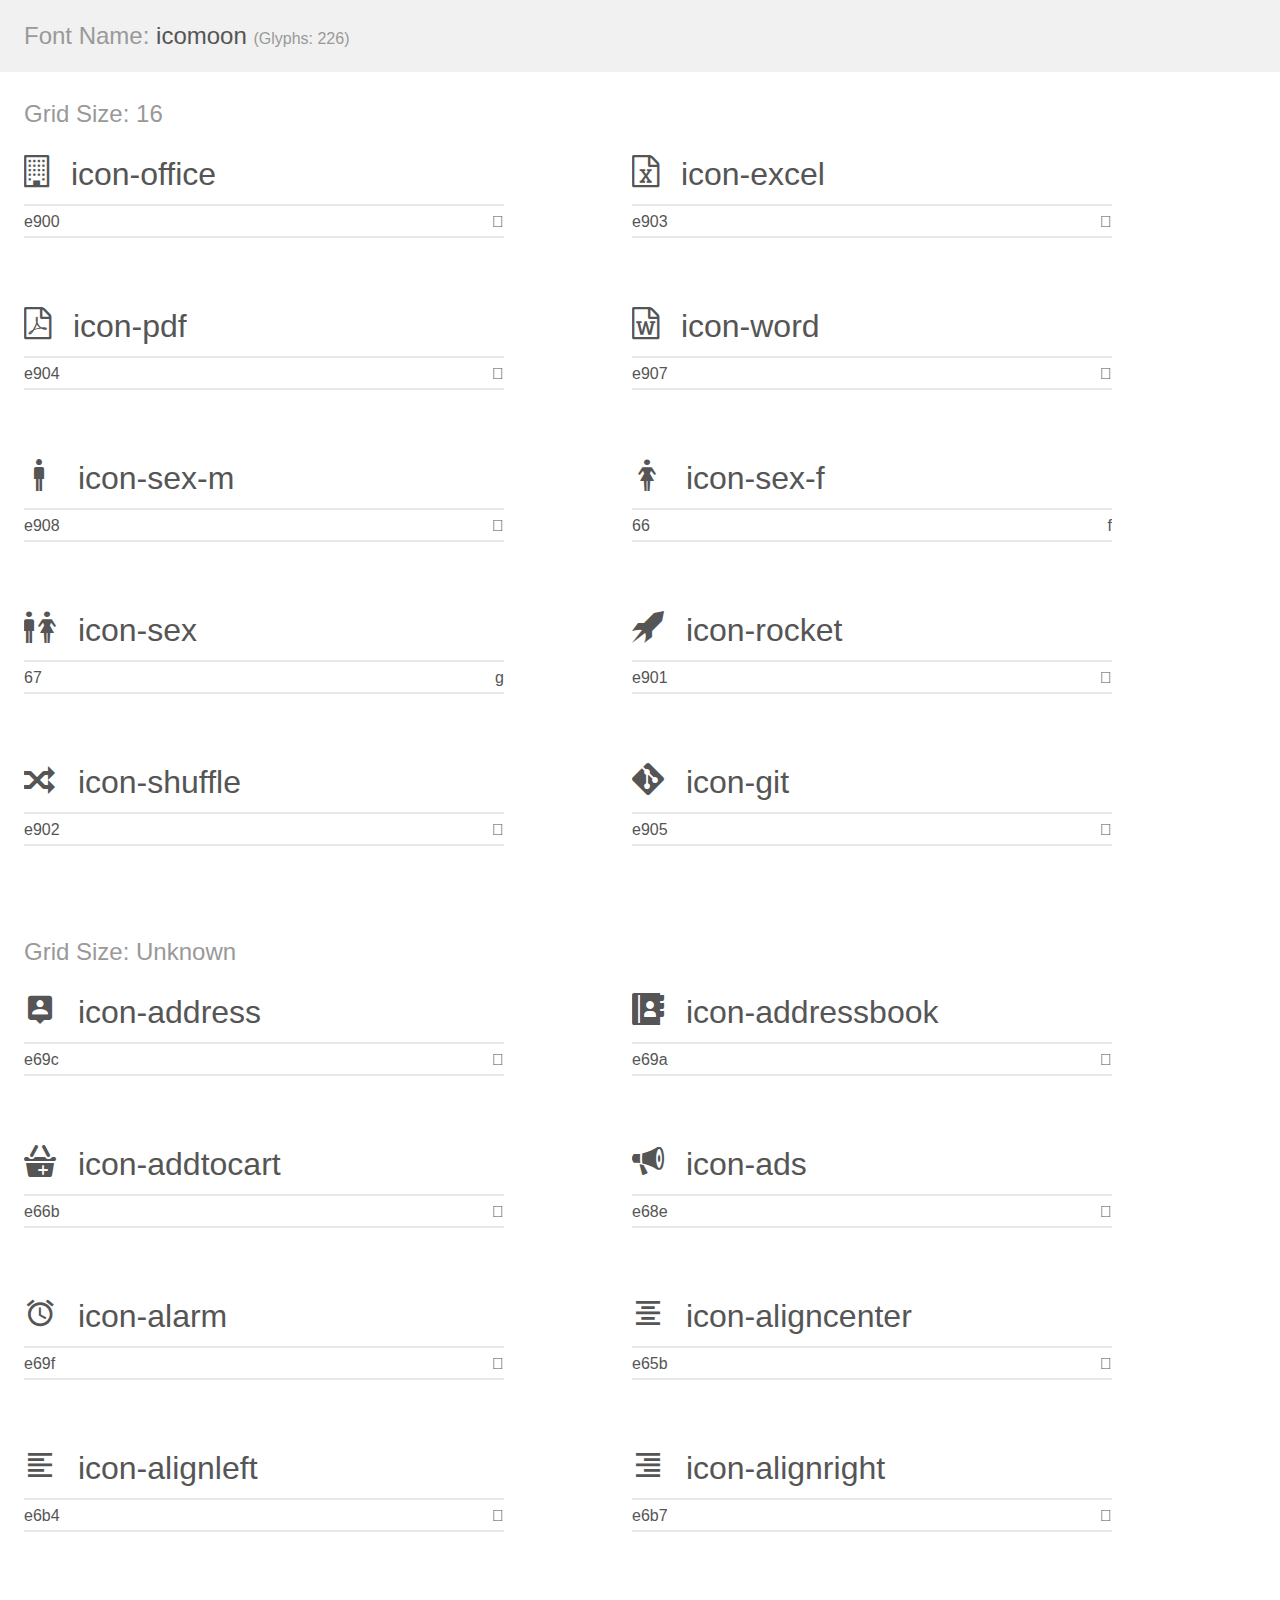
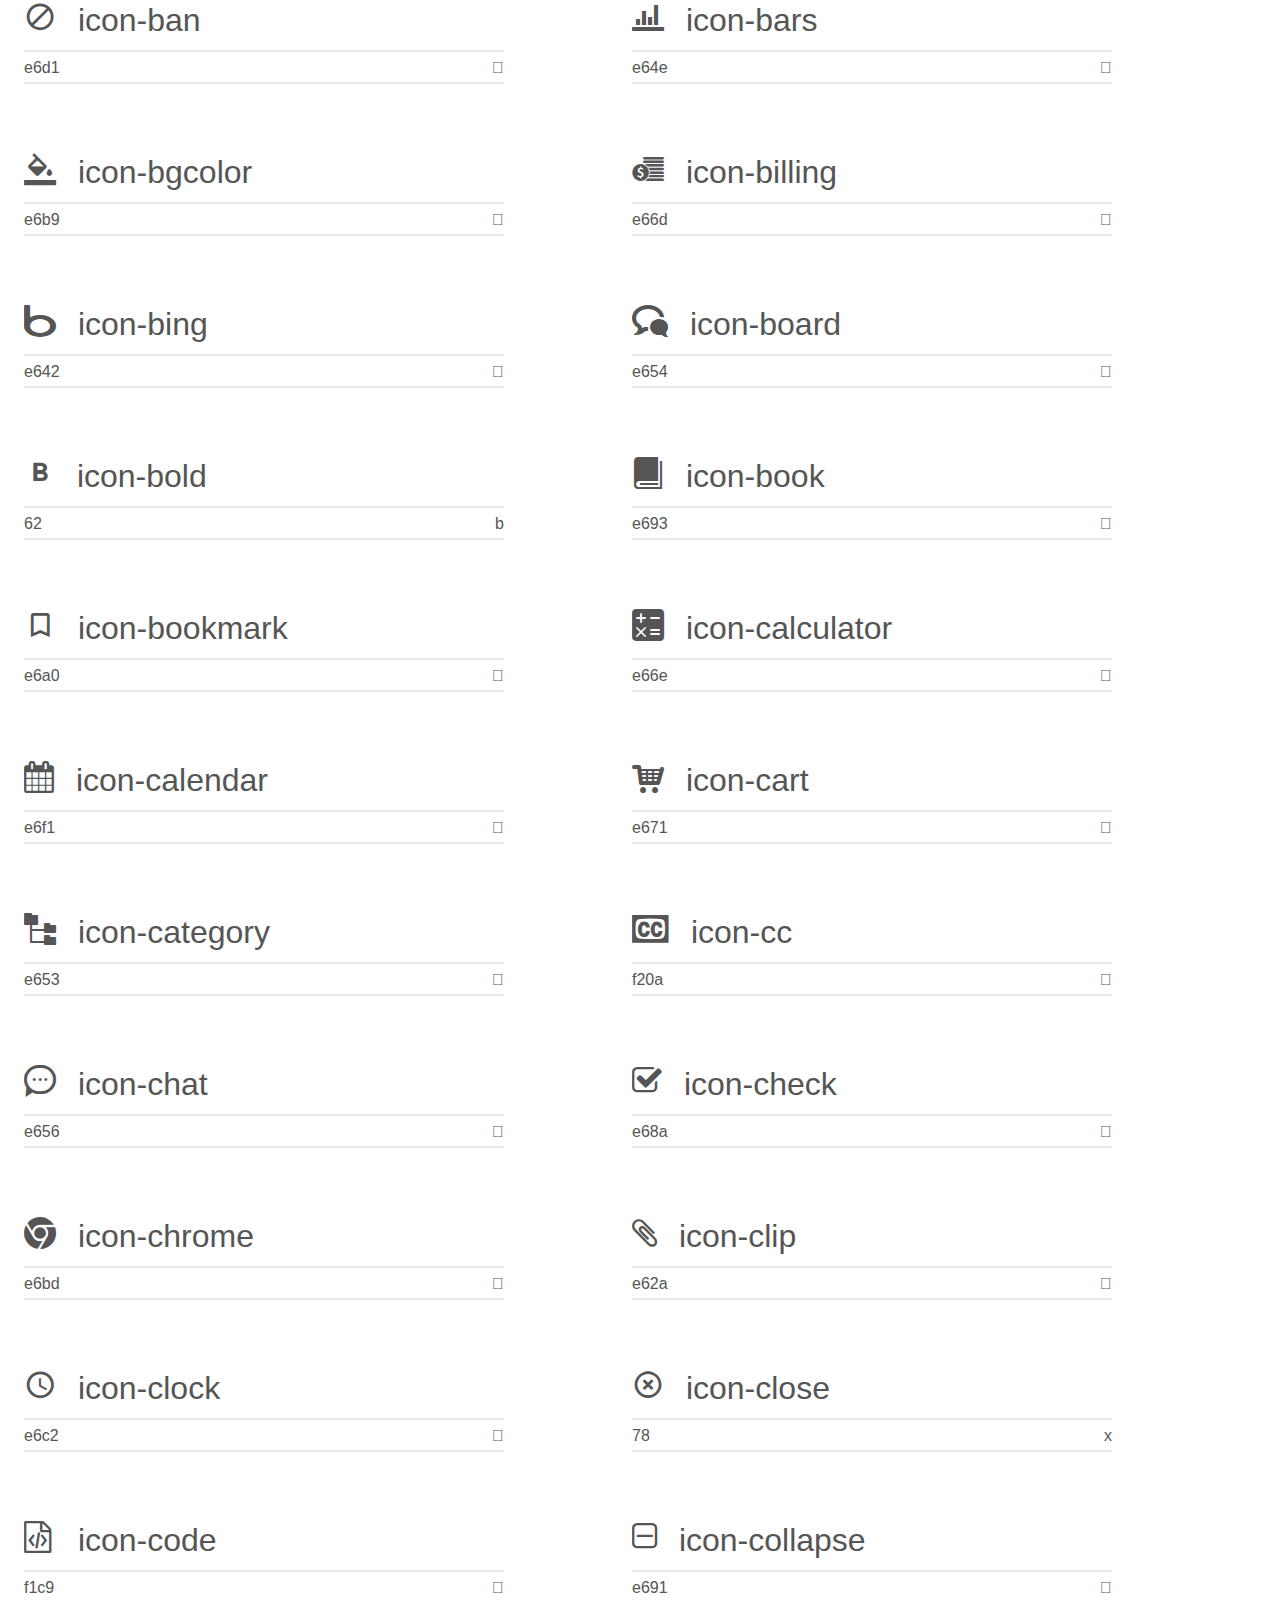
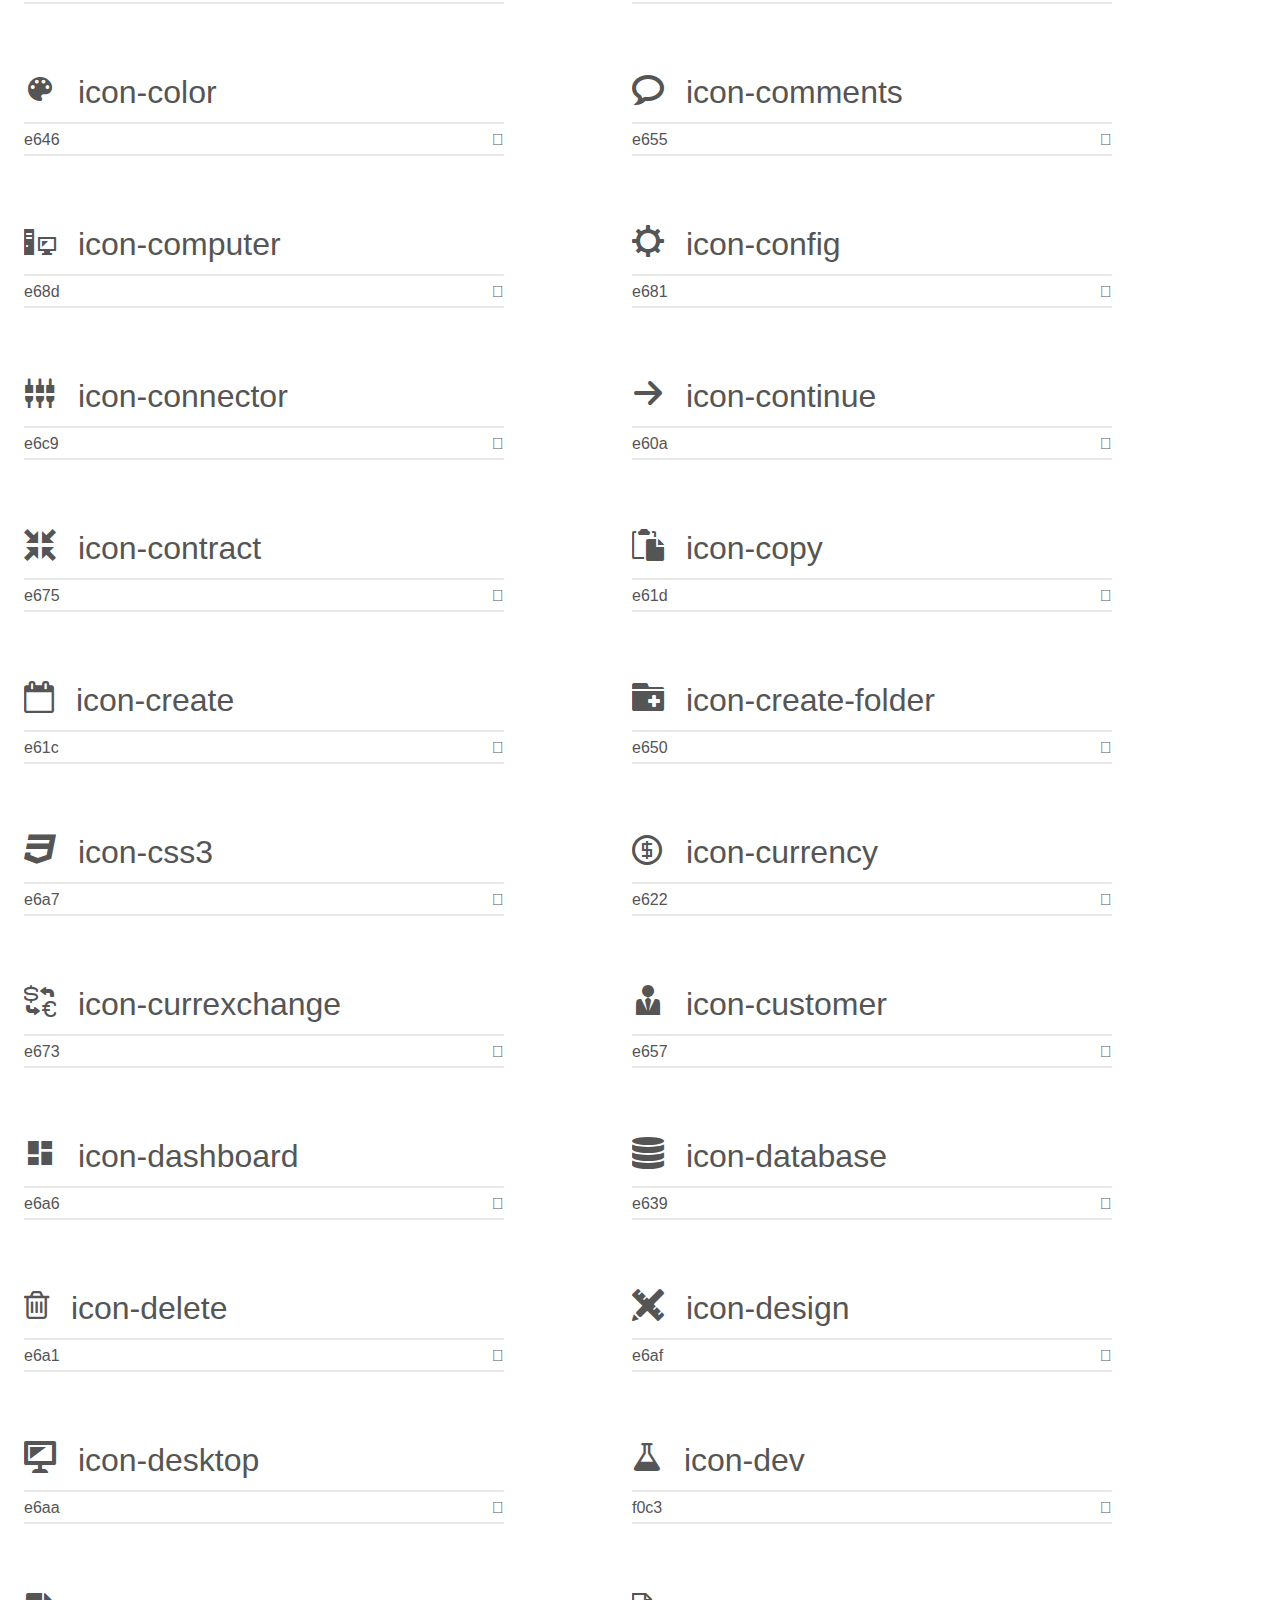
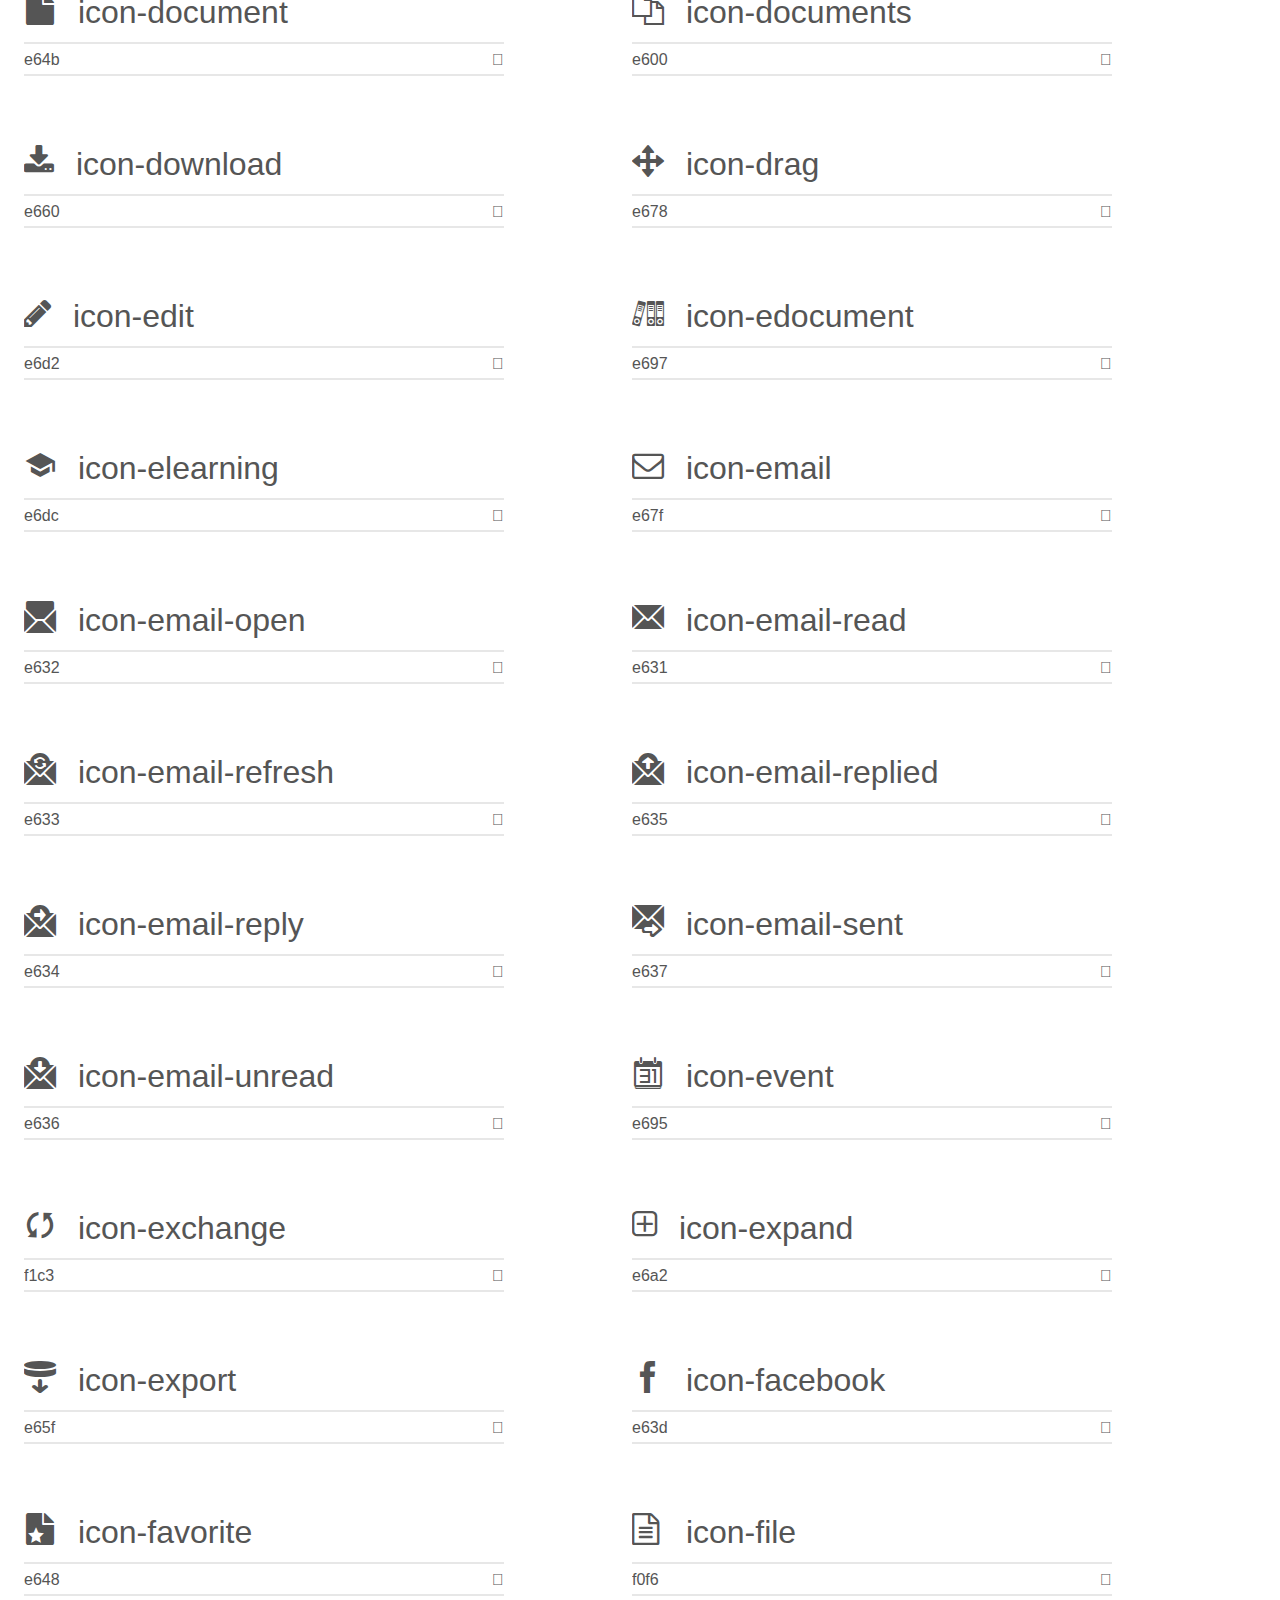
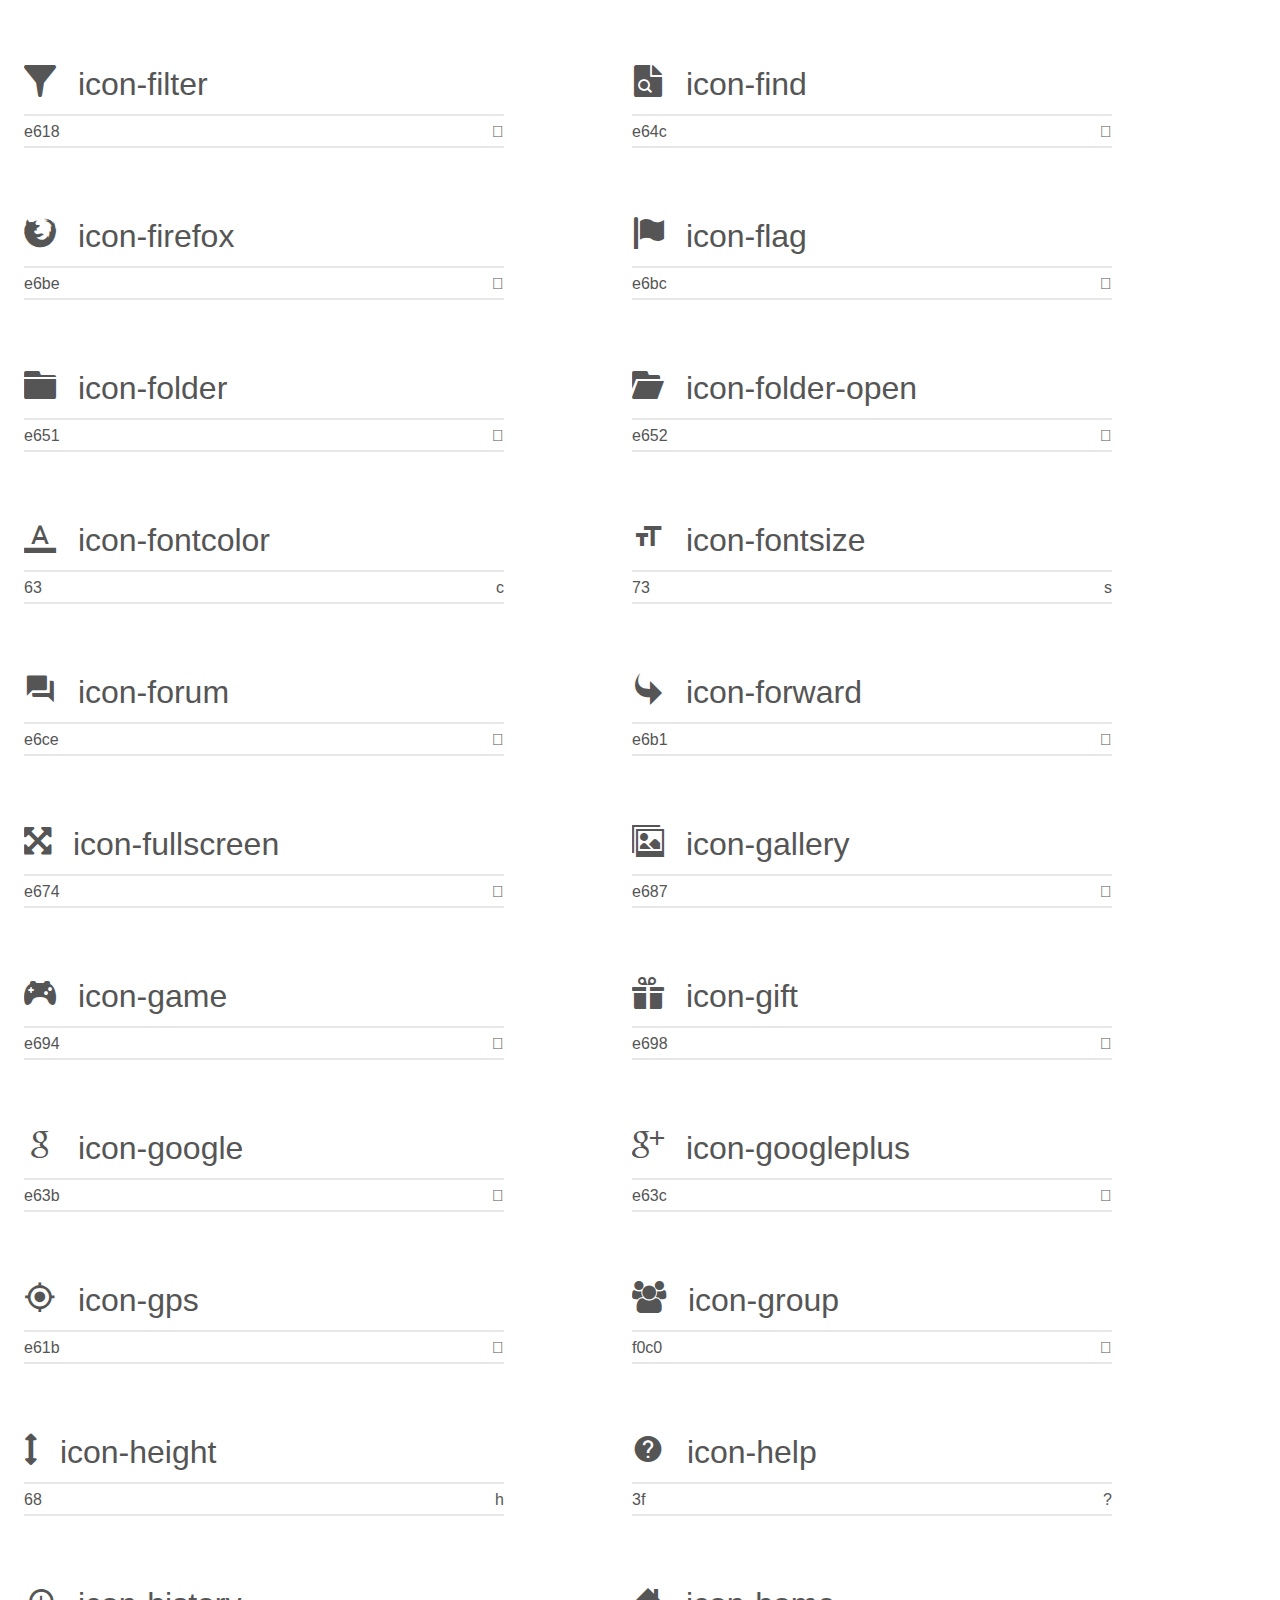
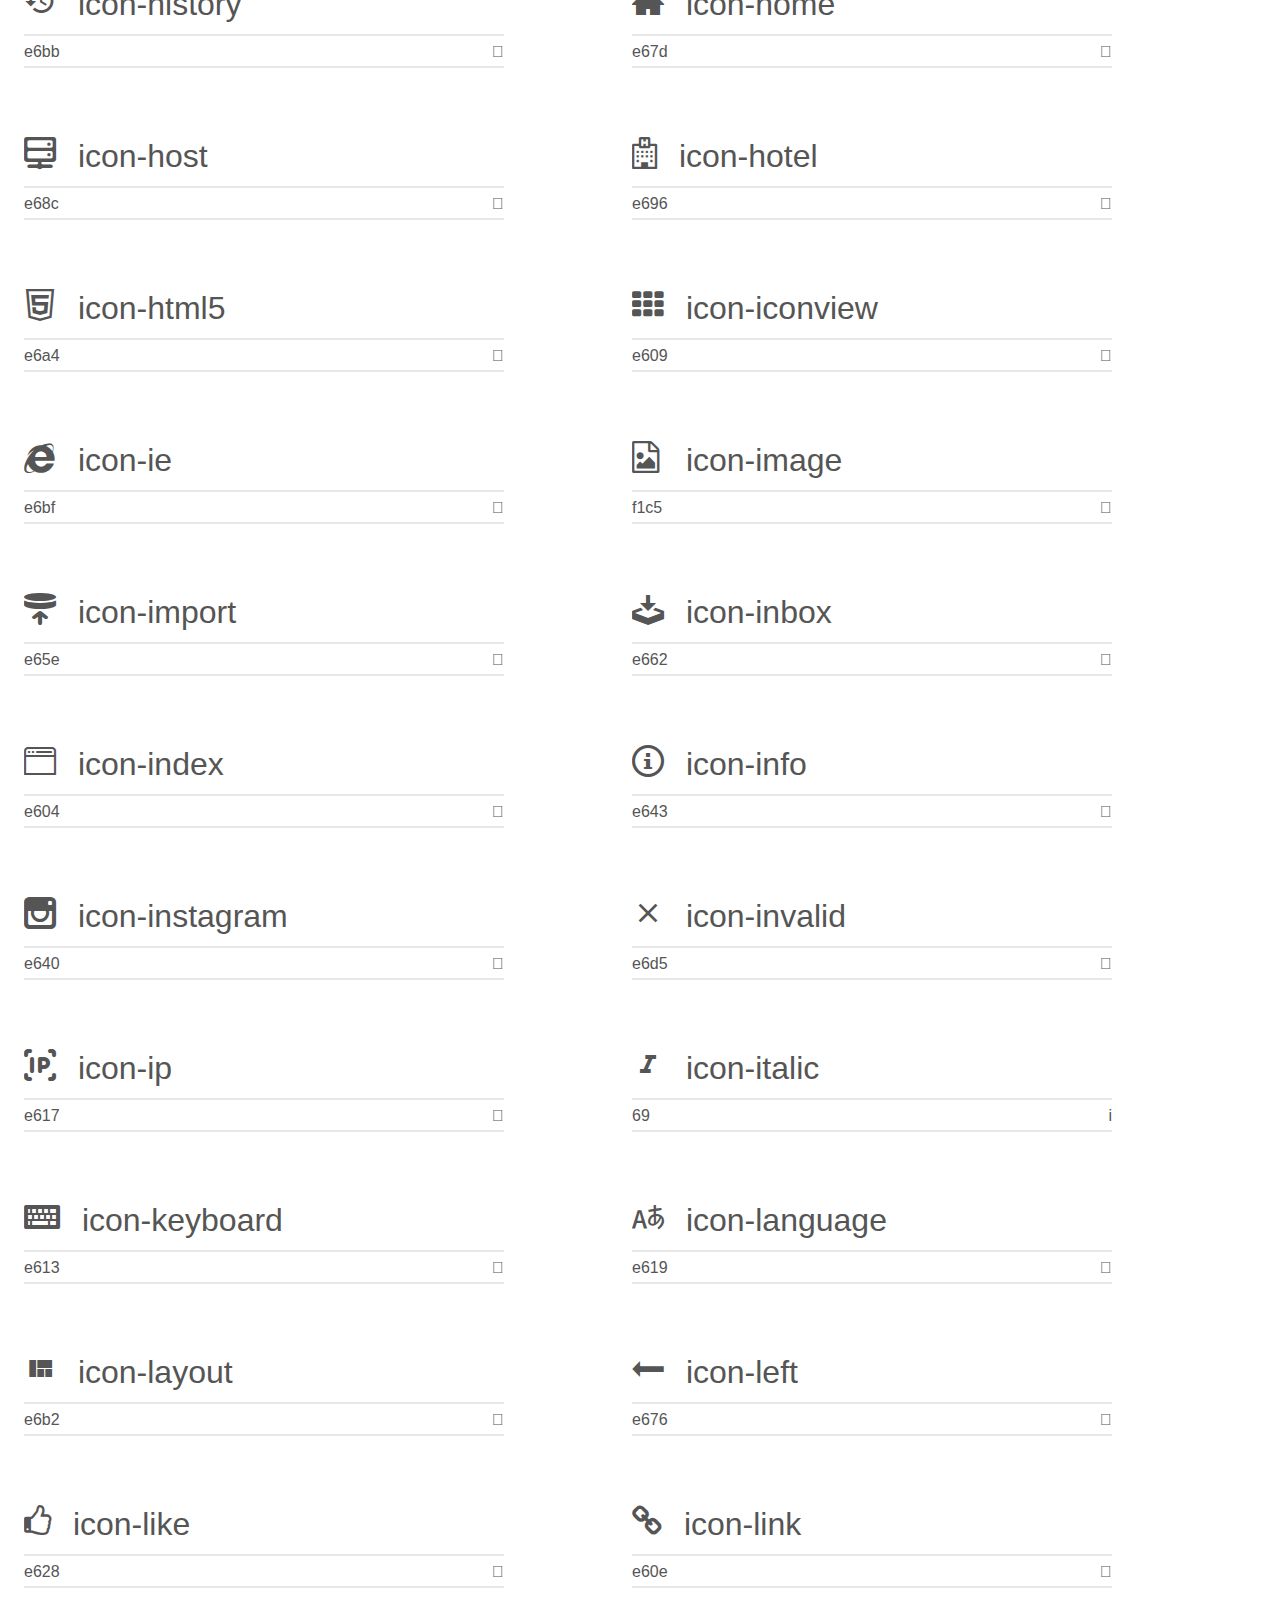
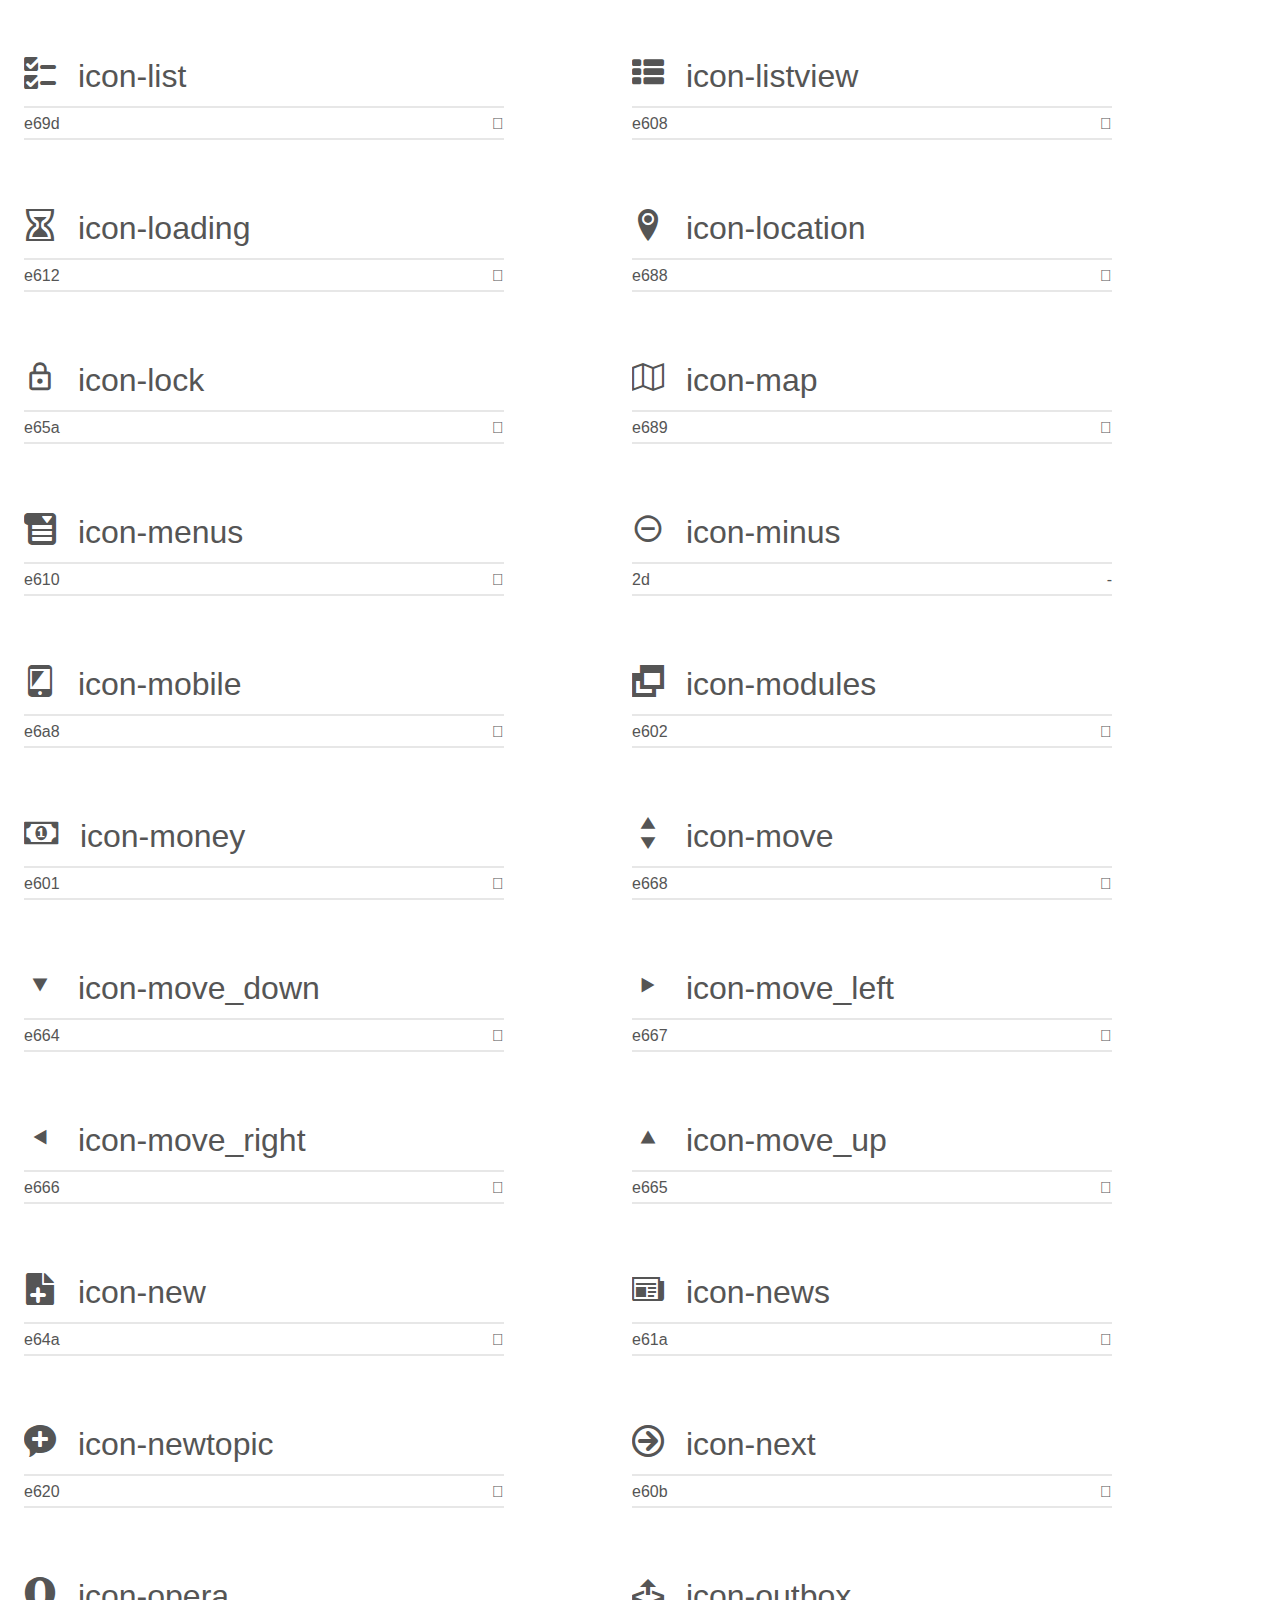
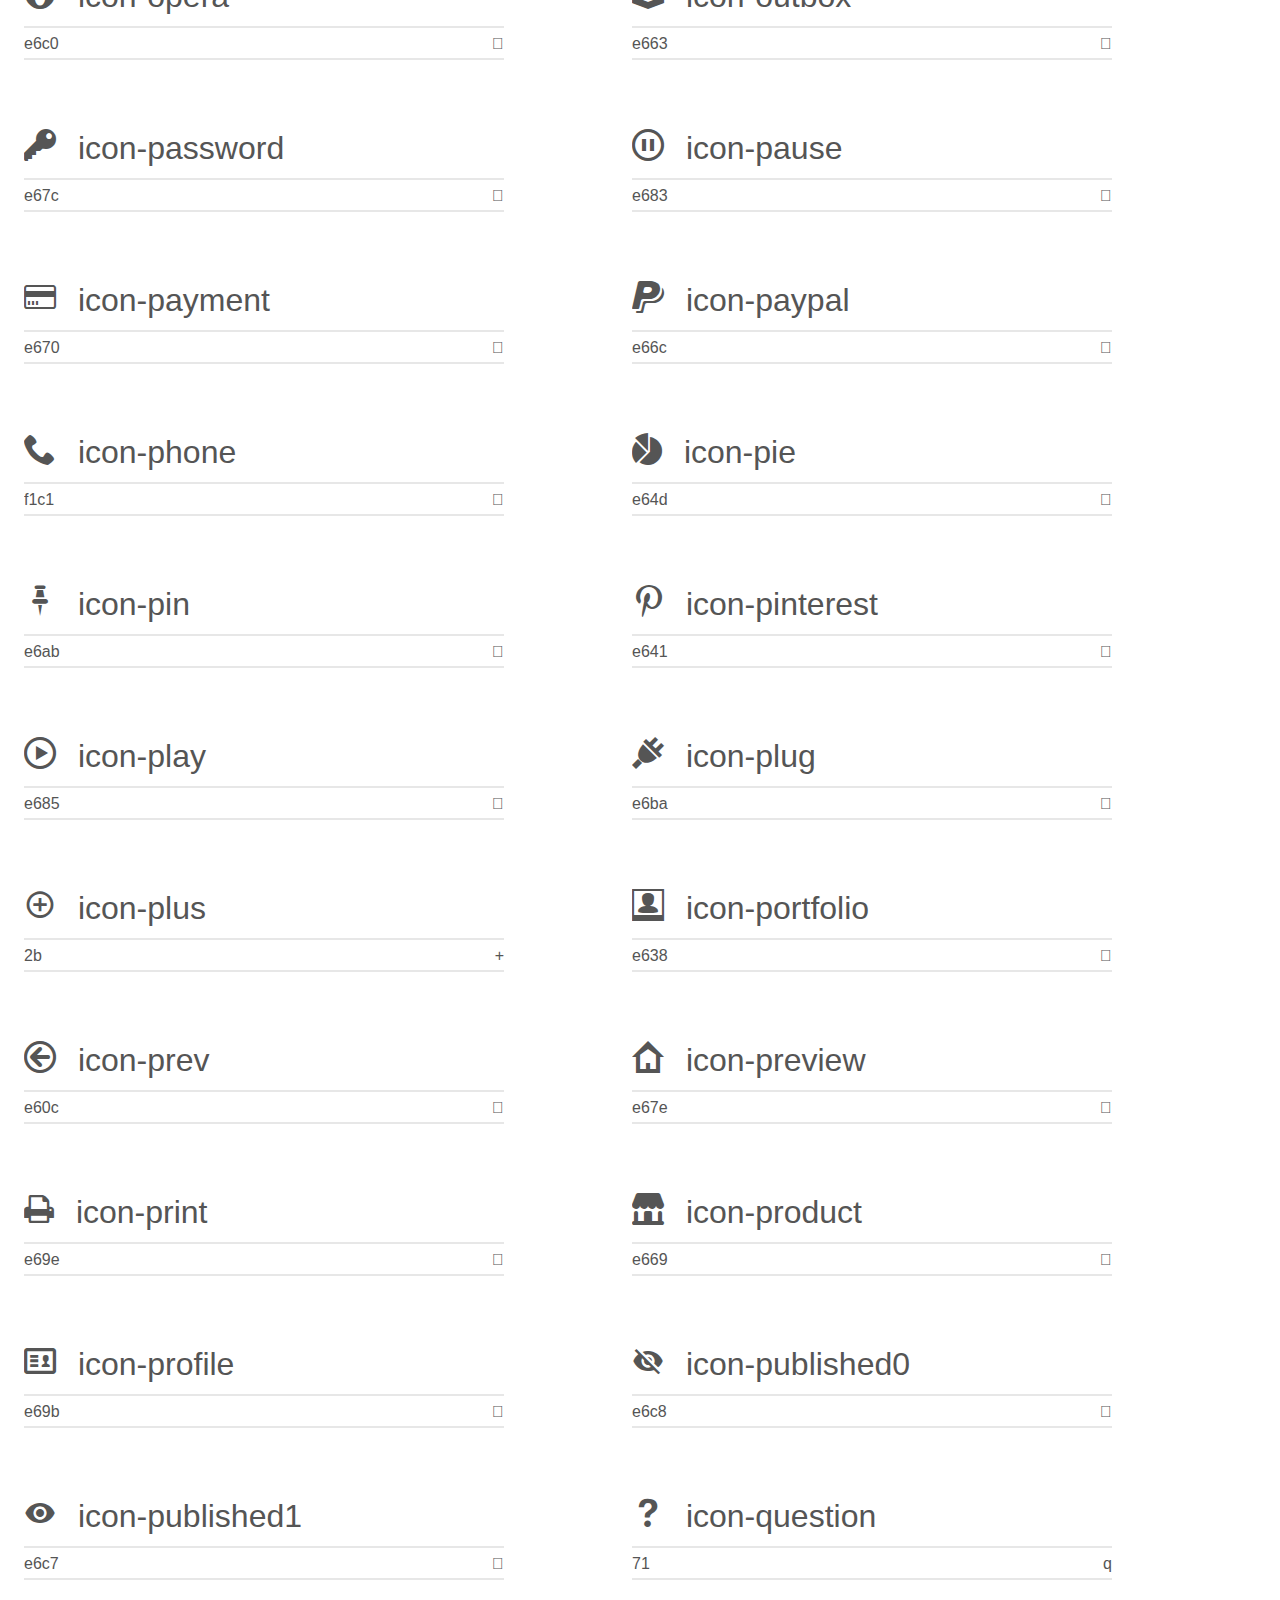
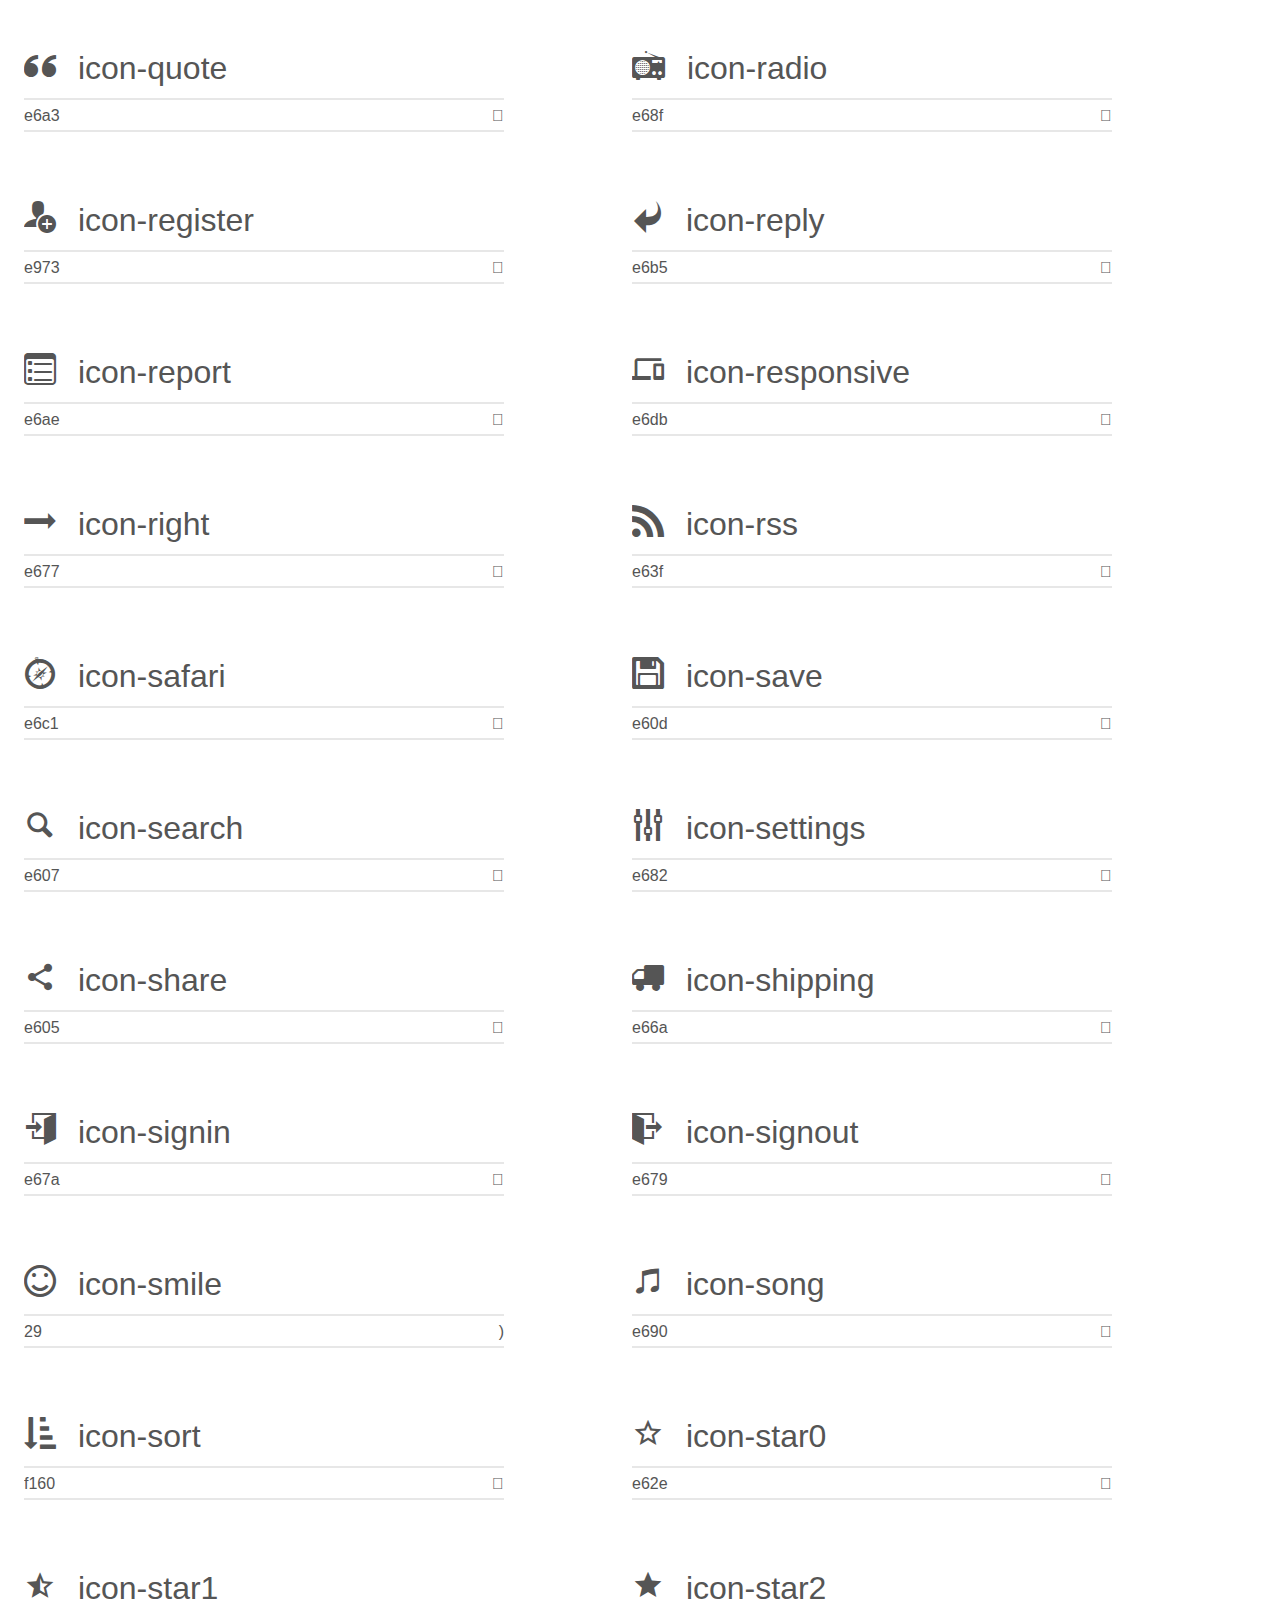
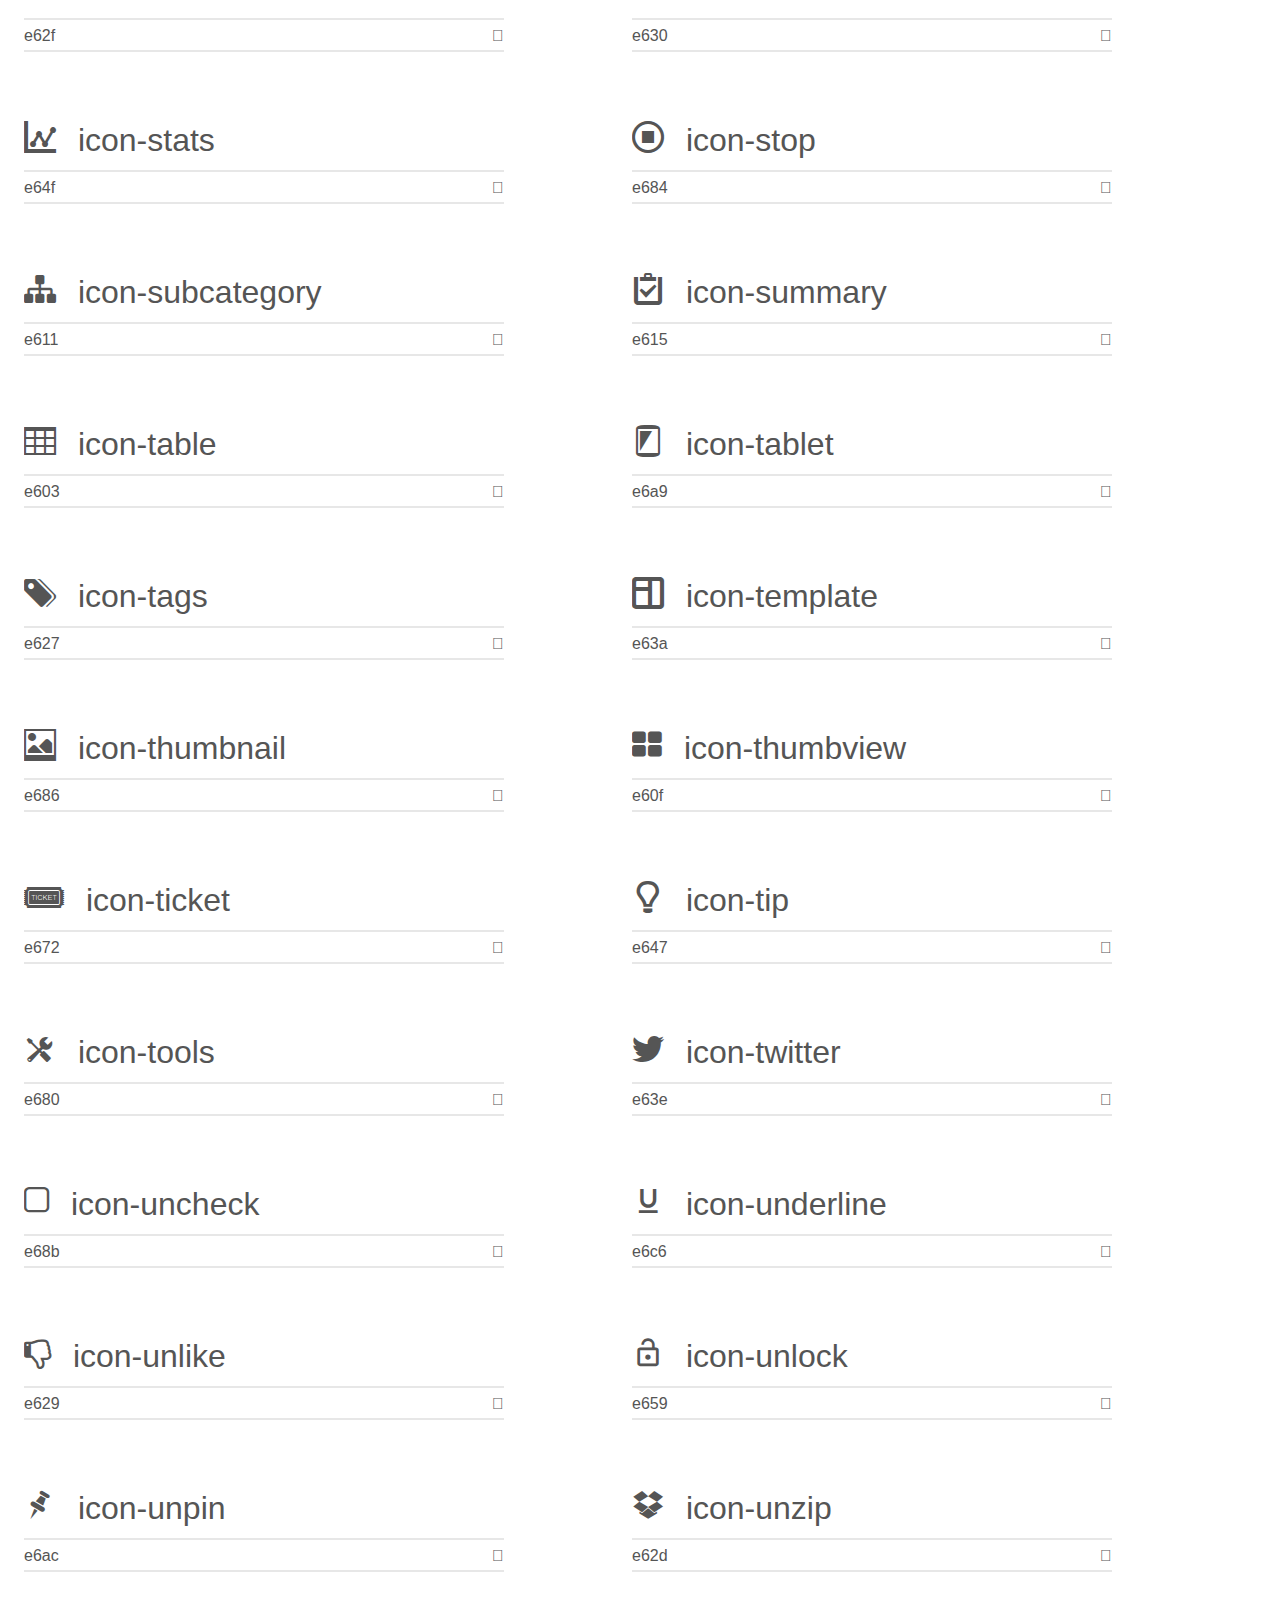
==== skin/index.html @ b22e6351 "init" ====
<!doctype html>
<html>

  <head>
    <meta charset="utf-8">
    <title>IcoMoon Demo</title>
    <meta name="description" content="An Icon Font Generated By IcoMoon.io">
    <meta name="viewport" content="width=device-width, initial-scale=1">
    <link rel="stylesheet" href="demo.css">
    <link rel="stylesheet" href="fonts.css">
  </head>

  <body>
    <div class="bgc1 clearfix">
      <h1 class="mhmm mvm"><span class="fgc1">Font Name:</span> icomoon <small class="fgc1">(Glyphs:&nbsp;226)</small></h1>
    </div>
    <div class="clearfix mhl ptl">
      <h1 class="mvm mtn fgc1">Grid Size: 16</h1>
      <div class="glyph fs2">
        <div class="clearfix bshadow0 pbs">
          <span class="icon-office">

          </span>
          <span class="mls"> icon-office</span>
        </div>
        <fieldset class="fs0 size1of1 clearfix hidden-false">
          <input type="text" readonly value="e900" class="unit size1of2" />
          <input type="text" maxlength="1" readonly value="&#xe900;" class="unitRight size1of2 talign-right" />
        </fieldset>
        <div class="fs0 bshadow0 clearfix hidden-true">
          <span class="unit pvs fgc1">liga: </span>
          <input type="text" readonly value="" class="liga unitRight" />
        </div>
      </div>
      <div class="glyph fs2">
        <div class="clearfix bshadow0 pbs">
          <span class="icon-excel">

          </span>
          <span class="mls"> icon-excel</span>
        </div>
        <fieldset class="fs0 size1of1 clearfix hidden-false">
          <input type="text" readonly value="e903" class="unit size1of2" />
          <input type="text" maxlength="1" readonly value="&#xe903;" class="unitRight size1of2 talign-right" />
        </fieldset>
        <div class="fs0 bshadow0 clearfix hidden-true">
          <span class="unit pvs fgc1">liga: </span>
          <input type="text" readonly value="" class="liga unitRight" />
        </div>
      </div>
      <div class="glyph fs2">
        <div class="clearfix bshadow0 pbs">
          <span class="icon-pdf">

          </span>
          <span class="mls"> icon-pdf</span>
        </div>
        <fieldset class="fs0 size1of1 clearfix hidden-false">
          <input type="text" readonly value="e904" class="unit size1of2" />
          <input type="text" maxlength="1" readonly value="&#xe904;" class="unitRight size1of2 talign-right" />
        </fieldset>
        <div class="fs0 bshadow0 clearfix hidden-true">
          <span class="unit pvs fgc1">liga: </span>
          <input type="text" readonly value="" class="liga unitRight" />
        </div>
      </div>
      <div class="glyph fs2">
        <div class="clearfix bshadow0 pbs">
          <span class="icon-word">

          </span>
          <span class="mls"> icon-word</span>
        </div>
        <fieldset class="fs0 size1of1 clearfix hidden-false">
          <input type="text" readonly value="e907" class="unit size1of2" />
          <input type="text" maxlength="1" readonly value="&#xe907;" class="unitRight size1of2 talign-right" />
        </fieldset>
        <div class="fs0 bshadow0 clearfix hidden-true">
          <span class="unit pvs fgc1">liga: </span>
          <input type="text" readonly value="" class="liga unitRight" />
        </div>
      </div>
      <div class="glyph fs2">
        <div class="clearfix bshadow0 pbs">
          <span class="icon-sex-m">

          </span>
          <span class="mls"> icon-sex-m</span>
        </div>
        <fieldset class="fs0 size1of1 clearfix hidden-false">
          <input type="text" readonly value="e908" class="unit size1of2" />
          <input type="text" maxlength="1" readonly value="&#xe908;" class="unitRight size1of2 talign-right" />
        </fieldset>
        <div class="fs0 bshadow0 clearfix hidden-true">
          <span class="unit pvs fgc1">liga: </span>
          <input type="text" readonly value="man, male" class="liga unitRight" />
        </div>
      </div>
      <div class="glyph fs2">
        <div class="clearfix bshadow0 pbs">
          <span class="icon-sex-f">

          </span>
          <span class="mls"> icon-sex-f</span>
        </div>
        <fieldset class="fs0 size1of1 clearfix hidden-false">
          <input type="text" readonly value="66" class="unit size1of2" />
          <input type="text" maxlength="1" readonly value="&#x66;" class="unitRight size1of2 talign-right" />
        </fieldset>
        <div class="fs0 bshadow0 clearfix hidden-true">
          <span class="unit pvs fgc1">liga: </span>
          <input type="text" readonly value="woman, female" class="liga unitRight" />
        </div>
      </div>
      <div class="glyph fs2">
        <div class="clearfix bshadow0 pbs">
          <span class="icon-sex">

          </span>
          <span class="mls"> icon-sex</span>
        </div>
        <fieldset class="fs0 size1of1 clearfix hidden-false">
          <input type="text" readonly value="67" class="unit size1of2" />
          <input type="text" maxlength="1" readonly value="&#x67;" class="unitRight size1of2 talign-right" />
        </fieldset>
        <div class="fs0 bshadow0 clearfix hidden-true">
          <span class="unit pvs fgc1">liga: </span>
          <input type="text" readonly value="man-woman, toilet" class="liga unitRight" />
        </div>
      </div>
      <div class="glyph fs2">
        <div class="clearfix bshadow0 pbs">
          <span class="icon-rocket">

          </span>
          <span class="mls"> icon-rocket</span>
        </div>
        <fieldset class="fs0 size1of1 clearfix hidden-false">
          <input type="text" readonly value="e901" class="unit size1of2" />
          <input type="text" maxlength="1" readonly value="&#xe901;" class="unitRight size1of2 talign-right" />
        </fieldset>
        <div class="fs0 bshadow0 clearfix hidden-true">
          <span class="unit pvs fgc1">liga: </span>
          <input type="text" readonly value="rocket, jet" class="liga unitRight" />
        </div>
      </div>
      <div class="glyph fs2">
        <div class="clearfix bshadow0 pbs">
          <span class="icon-shuffle">

          </span>
          <span class="mls"> icon-shuffle</span>
        </div>
        <fieldset class="fs0 size1of1 clearfix hidden-false">
          <input type="text" readonly value="e902" class="unit size1of2" />
          <input type="text" maxlength="1" readonly value="&#xe902;" class="unitRight size1of2 talign-right" />
        </fieldset>
        <div class="fs0 bshadow0 clearfix hidden-true">
          <span class="unit pvs fgc1">liga: </span>
          <input type="text" readonly value="shuffle, random" class="liga unitRight" />
        </div>
      </div>
      <div class="glyph fs2">
        <div class="clearfix bshadow0 pbs">
          <span class="icon-git">

          </span>
          <span class="mls"> icon-git</span>
        </div>
        <fieldset class="fs0 size1of1 clearfix hidden-false">
          <input type="text" readonly value="e905" class="unit size1of2" />
          <input type="text" maxlength="1" readonly value="&#xe905;" class="unitRight size1of2 talign-right" />
        </fieldset>
        <div class="fs0 bshadow0 clearfix hidden-true">
          <span class="unit pvs fgc1">liga: </span>
          <input type="text" readonly value="git, brand80" class="liga unitRight" />
        </div>
      </div>
    </div>
    <div class="clearfix mhl ptl">
      <h1 class="mvm mtn fgc1">Grid Size: Unknown</h1>
      <div class="glyph fs3">
        <div class="clearfix bshadow0 pbs">
          <span class="icon-address">

          </span>
          <span class="mls"> icon-address</span>
        </div>
        <fieldset class="fs0 size1of1 clearfix hidden-false">
          <input type="text" readonly value="e69c" class="unit size1of2" />
          <input type="text" maxlength="1" readonly value="&#xe69c;" class="unitRight size1of2 talign-right" />
        </fieldset>
        <div class="fs0 bshadow0 clearfix hidden-true">
          <span class="unit pvs fgc1">liga: </span>
          <input type="text" readonly value="" class="liga unitRight" />
        </div>
      </div>
      <div class="glyph fs3">
        <div class="clearfix bshadow0 pbs">
          <span class="icon-addressbook">

          </span>
          <span class="mls"> icon-addressbook</span>
        </div>
        <fieldset class="fs0 size1of1 clearfix hidden-false">
          <input type="text" readonly value="e69a" class="unit size1of2" />
          <input type="text" maxlength="1" readonly value="&#xe69a;" class="unitRight size1of2 talign-right" />
        </fieldset>
        <div class="fs0 bshadow0 clearfix hidden-true">
          <span class="unit pvs fgc1">liga: </span>
          <input type="text" readonly value="" class="liga unitRight" />
        </div>
      </div>
      <div class="glyph fs3">
        <div class="clearfix bshadow0 pbs">
          <span class="icon-addtocart">

          </span>
          <span class="mls"> icon-addtocart</span>
        </div>
        <fieldset class="fs0 size1of1 clearfix hidden-false">
          <input type="text" readonly value="e66b" class="unit size1of2" />
          <input type="text" maxlength="1" readonly value="&#xe66b;" class="unitRight size1of2 talign-right" />
        </fieldset>
        <div class="fs0 bshadow0 clearfix hidden-true">
          <span class="unit pvs fgc1">liga: </span>
          <input type="text" readonly value="" class="liga unitRight" />
        </div>
      </div>
      <div class="glyph fs3">
        <div class="clearfix bshadow0 pbs">
          <span class="icon-ads">

          </span>
          <span class="mls"> icon-ads</span>
        </div>
        <fieldset class="fs0 size1of1 clearfix hidden-false">
          <input type="text" readonly value="e68e" class="unit size1of2" />
          <input type="text" maxlength="1" readonly value="&#xe68e;" class="unitRight size1of2 talign-right" />
        </fieldset>
        <div class="fs0 bshadow0 clearfix hidden-true">
          <span class="unit pvs fgc1">liga: </span>
          <input type="text" readonly value="ads" class="liga unitRight" />
        </div>
      </div>
      <div class="glyph fs3">
        <div class="clearfix bshadow0 pbs">
          <span class="icon-alarm">

          </span>
          <span class="mls"> icon-alarm</span>
        </div>
        <fieldset class="fs0 size1of1 clearfix hidden-false">
          <input type="text" readonly value="e69f" class="unit size1of2" />
          <input type="text" maxlength="1" readonly value="&#xe69f;" class="unitRight size1of2 talign-right" />
        </fieldset>
        <div class="fs0 bshadow0 clearfix hidden-true">
          <span class="unit pvs fgc1">liga: </span>
          <input type="text" readonly value="" class="liga unitRight" />
        </div>
      </div>
      <div class="glyph fs3">
        <div class="clearfix bshadow0 pbs">
          <span class="icon-aligncenter">

          </span>
          <span class="mls"> icon-aligncenter</span>
        </div>
        <fieldset class="fs0 size1of1 clearfix hidden-false">
          <input type="text" readonly value="e65b" class="unit size1of2" />
          <input type="text" maxlength="1" readonly value="&#xe65b;" class="unitRight size1of2 talign-right" />
        </fieldset>
        <div class="fs0 bshadow0 clearfix hidden-true">
          <span class="unit pvs fgc1">liga: </span>
          <input type="text" readonly value="" class="liga unitRight" />
        </div>
      </div>
      <div class="glyph fs3">
        <div class="clearfix bshadow0 pbs">
          <span class="icon-alignleft">

          </span>
          <span class="mls"> icon-alignleft</span>
        </div>
        <fieldset class="fs0 size1of1 clearfix hidden-false">
          <input type="text" readonly value="e6b4" class="unit size1of2" />
          <input type="text" maxlength="1" readonly value="&#xe6b4;" class="unitRight size1of2 talign-right" />
        </fieldset>
        <div class="fs0 bshadow0 clearfix hidden-true">
          <span class="unit pvs fgc1">liga: </span>
          <input type="text" readonly value="" class="liga unitRight" />
        </div>
      </div>
      <div class="glyph fs3">
        <div class="clearfix bshadow0 pbs">
          <span class="icon-alignright">

          </span>
          <span class="mls"> icon-alignright</span>
        </div>
        <fieldset class="fs0 size1of1 clearfix hidden-false">
          <input type="text" readonly value="e6b7" class="unit size1of2" />
          <input type="text" maxlength="1" readonly value="&#xe6b7;" class="unitRight size1of2 talign-right" />
        </fieldset>
        <div class="fs0 bshadow0 clearfix hidden-true">
          <span class="unit pvs fgc1">liga: </span>
          <input type="text" readonly value="" class="liga unitRight" />
        </div>
      </div>
      <div class="glyph fs3">
        <div class="clearfix bshadow0 pbs">
          <span class="icon-ban">

          </span>
          <span class="mls"> icon-ban</span>
        </div>
        <fieldset class="fs0 size1of1 clearfix hidden-false">
          <input type="text" readonly value="e6d1" class="unit size1of2" />
          <input type="text" maxlength="1" readonly value="&#xe6d1;" class="unitRight size1of2 talign-right" />
        </fieldset>
        <div class="fs0 bshadow0 clearfix hidden-true">
          <span class="unit pvs fgc1">liga: </span>
          <input type="text" readonly value="" class="liga unitRight" />
        </div>
      </div>
      <div class="glyph fs3">
        <div class="clearfix bshadow0 pbs">
          <span class="icon-bars">

          </span>
          <span class="mls"> icon-bars</span>
        </div>
        <fieldset class="fs0 size1of1 clearfix hidden-false">
          <input type="text" readonly value="e64e" class="unit size1of2" />
          <input type="text" maxlength="1" readonly value="&#xe64e;" class="unitRight size1of2 talign-right" />
        </fieldset>
        <div class="fs0 bshadow0 clearfix hidden-true">
          <span class="unit pvs fgc1">liga: </span>
          <input type="text" readonly value="" class="liga unitRight" />
        </div>
      </div>
      <div class="glyph fs3">
        <div class="clearfix bshadow0 pbs">
          <span class="icon-bgcolor">

          </span>
          <span class="mls"> icon-bgcolor</span>
        </div>
        <fieldset class="fs0 size1of1 clearfix hidden-false">
          <input type="text" readonly value="e6b9" class="unit size1of2" />
          <input type="text" maxlength="1" readonly value="&#xe6b9;" class="unitRight size1of2 talign-right" />
        </fieldset>
        <div class="fs0 bshadow0 clearfix hidden-true">
          <span class="unit pvs fgc1">liga: </span>
          <input type="text" readonly value="" class="liga unitRight" />
        </div>
      </div>
      <div class="glyph fs3">
        <div class="clearfix bshadow0 pbs">
          <span class="icon-billing">

          </span>
          <span class="mls"> icon-billing</span>
        </div>
        <fieldset class="fs0 size1of1 clearfix hidden-false">
          <input type="text" readonly value="e66d" class="unit size1of2" />
          <input type="text" maxlength="1" readonly value="&#xe66d;" class="unitRight size1of2 talign-right" />
        </fieldset>
        <div class="fs0 bshadow0 clearfix hidden-true">
          <span class="unit pvs fgc1">liga: </span>
          <input type="text" readonly value="billing" class="liga unitRight" />
        </div>
      </div>
      <div class="glyph fs3">
        <div class="clearfix bshadow0 pbs">
          <span class="icon-bing">

          </span>
          <span class="mls"> icon-bing</span>
        </div>
        <fieldset class="fs0 size1of1 clearfix hidden-false">
          <input type="text" readonly value="e642" class="unit size1of2" />
          <input type="text" maxlength="1" readonly value="&#xe642;" class="unitRight size1of2 talign-right" />
        </fieldset>
        <div class="fs0 bshadow0 clearfix hidden-true">
          <span class="unit pvs fgc1">liga: </span>
          <input type="text" readonly value="" class="liga unitRight" />
        </div>
      </div>
      <div class="glyph fs3">
        <div class="clearfix bshadow0 pbs">
          <span class="icon-board">

          </span>
          <span class="mls"> icon-board</span>
        </div>
        <fieldset class="fs0 size1of1 clearfix hidden-false">
          <input type="text" readonly value="e654" class="unit size1of2" />
          <input type="text" maxlength="1" readonly value="&#xe654;" class="unitRight size1of2 talign-right" />
        </fieldset>
        <div class="fs0 bshadow0 clearfix hidden-true">
          <span class="unit pvs fgc1">liga: </span>
          <input type="text" readonly value="board" class="liga unitRight" />
        </div>
      </div>
      <div class="glyph fs3">
        <div class="clearfix bshadow0 pbs">
          <span class="icon-bold">

          </span>
          <span class="mls"> icon-bold</span>
        </div>
        <fieldset class="fs0 size1of1 clearfix hidden-false">
          <input type="text" readonly value="62" class="unit size1of2" />
          <input type="text" maxlength="1" readonly value="&#x62;" class="unitRight size1of2 talign-right" />
        </fieldset>
        <div class="fs0 bshadow0 clearfix hidden-true">
          <span class="unit pvs fgc1">liga: </span>
          <input type="text" readonly value="" class="liga unitRight" />
        </div>
      </div>
      <div class="glyph fs3">
        <div class="clearfix bshadow0 pbs">
          <span class="icon-book">

          </span>
          <span class="mls"> icon-book</span>
        </div>
        <fieldset class="fs0 size1of1 clearfix hidden-false">
          <input type="text" readonly value="e693" class="unit size1of2" />
          <input type="text" maxlength="1" readonly value="&#xe693;" class="unitRight size1of2 talign-right" />
        </fieldset>
        <div class="fs0 bshadow0 clearfix hidden-true">
          <span class="unit pvs fgc1">liga: </span>
          <input type="text" readonly value="" class="liga unitRight" />
        </div>
      </div>
      <div class="glyph fs3">
        <div class="clearfix bshadow0 pbs">
          <span class="icon-bookmark">

          </span>
          <span class="mls"> icon-bookmark</span>
        </div>
        <fieldset class="fs0 size1of1 clearfix hidden-false">
          <input type="text" readonly value="e6a0" class="unit size1of2" />
          <input type="text" maxlength="1" readonly value="&#xe6a0;" class="unitRight size1of2 talign-right" />
        </fieldset>
        <div class="fs0 bshadow0 clearfix hidden-true">
          <span class="unit pvs fgc1">liga: </span>
          <input type="text" readonly value="" class="liga unitRight" />
        </div>
      </div>
      <div class="glyph fs3">
        <div class="clearfix bshadow0 pbs">
          <span class="icon-calculator">

          </span>
          <span class="mls"> icon-calculator</span>
        </div>
        <fieldset class="fs0 size1of1 clearfix hidden-false">
          <input type="text" readonly value="e66e" class="unit size1of2" />
          <input type="text" maxlength="1" readonly value="&#xe66e;" class="unitRight size1of2 talign-right" />
        </fieldset>
        <div class="fs0 bshadow0 clearfix hidden-true">
          <span class="unit pvs fgc1">liga: </span>
          <input type="text" readonly value="calculator" class="liga unitRight" />
        </div>
      </div>
      <div class="glyph fs3">
        <div class="clearfix bshadow0 pbs">
          <span class="icon-calendar">

          </span>
          <span class="mls"> icon-calendar</span>
        </div>
        <fieldset class="fs0 size1of1 clearfix hidden-false">
          <input type="text" readonly value="e6f1" class="unit size1of2" />
          <input type="text" maxlength="1" readonly value="&#xe6f1;" class="unitRight size1of2 talign-right" />
        </fieldset>
        <div class="fs0 bshadow0 clearfix hidden-true">
          <span class="unit pvs fgc1">liga: </span>
          <input type="text" readonly value="" class="liga unitRight" />
        </div>
      </div>
      <div class="glyph fs3">
        <div class="clearfix bshadow0 pbs">
          <span class="icon-cart">

          </span>
          <span class="mls"> icon-cart</span>
        </div>
        <fieldset class="fs0 size1of1 clearfix hidden-false">
          <input type="text" readonly value="e671" class="unit size1of2" />
          <input type="text" maxlength="1" readonly value="&#xe671;" class="unitRight size1of2 talign-right" />
        </fieldset>
        <div class="fs0 bshadow0 clearfix hidden-true">
          <span class="unit pvs fgc1">liga: </span>
          <input type="text" readonly value="" class="liga unitRight" />
        </div>
      </div>
      <div class="glyph fs3">
        <div class="clearfix bshadow0 pbs">
          <span class="icon-category">

          </span>
          <span class="mls"> icon-category</span>
        </div>
        <fieldset class="fs0 size1of1 clearfix hidden-false">
          <input type="text" readonly value="e653" class="unit size1of2" />
          <input type="text" maxlength="1" readonly value="&#xe653;" class="unitRight size1of2 talign-right" />
        </fieldset>
        <div class="fs0 bshadow0 clearfix hidden-true">
          <span class="unit pvs fgc1">liga: </span>
          <input type="text" readonly value="" class="liga unitRight" />
        </div>
      </div>
      <div class="glyph fs3">
        <div class="clearfix bshadow0 pbs">
          <span class="icon-cc">

          </span>
          <span class="mls"> icon-cc</span>
        </div>
        <fieldset class="fs0 size1of1 clearfix hidden-false">
          <input type="text" readonly value="f20a" class="unit size1of2" />
          <input type="text" maxlength="1" readonly value="&#xf20a;" class="unitRight size1of2 talign-right" />
        </fieldset>
        <div class="fs0 bshadow0 clearfix hidden-true">
          <span class="unit pvs fgc1">liga: </span>
          <input type="text" readonly value="" class="liga unitRight" />
        </div>
      </div>
      <div class="glyph fs3">
        <div class="clearfix bshadow0 pbs">
          <span class="icon-chat">

          </span>
          <span class="mls"> icon-chat</span>
        </div>
        <fieldset class="fs0 size1of1 clearfix hidden-false">
          <input type="text" readonly value="e656" class="unit size1of2" />
          <input type="text" maxlength="1" readonly value="&#xe656;" class="unitRight size1of2 talign-right" />
        </fieldset>
        <div class="fs0 bshadow0 clearfix hidden-true">
          <span class="unit pvs fgc1">liga: </span>
          <input type="text" readonly value="chat" class="liga unitRight" />
        </div>
      </div>
      <div class="glyph fs3">
        <div class="clearfix bshadow0 pbs">
          <span class="icon-check">

          </span>
          <span class="mls"> icon-check</span>
        </div>
        <fieldset class="fs0 size1of1 clearfix hidden-false">
          <input type="text" readonly value="e68a" class="unit size1of2" />
          <input type="text" maxlength="1" readonly value="&#xe68a;" class="unitRight size1of2 talign-right" />
        </fieldset>
        <div class="fs0 bshadow0 clearfix hidden-true">
          <span class="unit pvs fgc1">liga: </span>
          <input type="text" readonly value="" class="liga unitRight" />
        </div>
      </div>
      <div class="glyph fs3">
        <div class="clearfix bshadow0 pbs">
          <span class="icon-chrome">

          </span>
          <span class="mls"> icon-chrome</span>
        </div>
        <fieldset class="fs0 size1of1 clearfix hidden-false">
          <input type="text" readonly value="e6bd" class="unit size1of2" />
          <input type="text" maxlength="1" readonly value="&#xe6bd;" class="unitRight size1of2 talign-right" />
        </fieldset>
        <div class="fs0 bshadow0 clearfix hidden-true">
          <span class="unit pvs fgc1">liga: </span>
          <input type="text" readonly value="" class="liga unitRight" />
        </div>
      </div>
      <div class="glyph fs3">
        <div class="clearfix bshadow0 pbs">
          <span class="icon-clip">

          </span>
          <span class="mls"> icon-clip</span>
        </div>
        <fieldset class="fs0 size1of1 clearfix hidden-false">
          <input type="text" readonly value="e62a" class="unit size1of2" />
          <input type="text" maxlength="1" readonly value="&#xe62a;" class="unitRight size1of2 talign-right" />
        </fieldset>
        <div class="fs0 bshadow0 clearfix hidden-true">
          <span class="unit pvs fgc1">liga: </span>
          <input type="text" readonly value="" class="liga unitRight" />
        </div>
      </div>
      <div class="glyph fs3">
        <div class="clearfix bshadow0 pbs">
          <span class="icon-clock">

          </span>
          <span class="mls"> icon-clock</span>
        </div>
        <fieldset class="fs0 size1of1 clearfix hidden-false">
          <input type="text" readonly value="e6c2" class="unit size1of2" />
          <input type="text" maxlength="1" readonly value="&#xe6c2;" class="unitRight size1of2 talign-right" />
        </fieldset>
        <div class="fs0 bshadow0 clearfix hidden-true">
          <span class="unit pvs fgc1">liga: </span>
          <input type="text" readonly value="" class="liga unitRight" />
        </div>
      </div>
      <div class="glyph fs3">
        <div class="clearfix bshadow0 pbs">
          <span class="icon-close">

          </span>
          <span class="mls"> icon-close</span>
        </div>
        <fieldset class="fs0 size1of1 clearfix hidden-false">
          <input type="text" readonly value="78" class="unit size1of2" />
          <input type="text" maxlength="1" readonly value="&#x78;" class="unitRight size1of2 talign-right" />
        </fieldset>
        <div class="fs0 bshadow0 clearfix hidden-true">
          <span class="unit pvs fgc1">liga: </span>
          <input type="text" readonly value="" class="liga unitRight" />
        </div>
      </div>
      <div class="glyph fs3">
        <div class="clearfix bshadow0 pbs">
          <span class="icon-code">

          </span>
          <span class="mls"> icon-code</span>
        </div>
        <fieldset class="fs0 size1of1 clearfix hidden-false">
          <input type="text" readonly value="f1c9" class="unit size1of2" />
          <input type="text" maxlength="1" readonly value="&#xf1c9;" class="unitRight size1of2 talign-right" />
        </fieldset>
        <div class="fs0 bshadow0 clearfix hidden-true">
          <span class="unit pvs fgc1">liga: </span>
          <input type="text" readonly value="" class="liga unitRight" />
        </div>
      </div>
      <div class="glyph fs3">
        <div class="clearfix bshadow0 pbs">
          <span class="icon-collapse">

          </span>
          <span class="mls"> icon-collapse</span>
        </div>
        <fieldset class="fs0 size1of1 clearfix hidden-false">
          <input type="text" readonly value="e691" class="unit size1of2" />
          <input type="text" maxlength="1" readonly value="&#xe691;" class="unitRight size1of2 talign-right" />
        </fieldset>
        <div class="fs0 bshadow0 clearfix hidden-true">
          <span class="unit pvs fgc1">liga: </span>
          <input type="text" readonly value="" class="liga unitRight" />
        </div>
      </div>
      <div class="glyph fs3">
        <div class="clearfix bshadow0 pbs">
          <span class="icon-color">

          </span>
          <span class="mls"> icon-color</span>
        </div>
        <fieldset class="fs0 size1of1 clearfix hidden-false">
          <input type="text" readonly value="e646" class="unit size1of2" />
          <input type="text" maxlength="1" readonly value="&#xe646;" class="unitRight size1of2 talign-right" />
        </fieldset>
        <div class="fs0 bshadow0 clearfix hidden-true">
          <span class="unit pvs fgc1">liga: </span>
          <input type="text" readonly value="" class="liga unitRight" />
        </div>
      </div>
      <div class="glyph fs3">
        <div class="clearfix bshadow0 pbs">
          <span class="icon-comments">

          </span>
          <span class="mls"> icon-comments</span>
        </div>
        <fieldset class="fs0 size1of1 clearfix hidden-false">
          <input type="text" readonly value="e655" class="unit size1of2" />
          <input type="text" maxlength="1" readonly value="&#xe655;" class="unitRight size1of2 talign-right" />
        </fieldset>
        <div class="fs0 bshadow0 clearfix hidden-true">
          <span class="unit pvs fgc1">liga: </span>
          <input type="text" readonly value="" class="liga unitRight" />
        </div>
      </div>
      <div class="glyph fs3">
        <div class="clearfix bshadow0 pbs">
          <span class="icon-computer">

          </span>
          <span class="mls"> icon-computer</span>
        </div>
        <fieldset class="fs0 size1of1 clearfix hidden-false">
          <input type="text" readonly value="e68d" class="unit size1of2" />
          <input type="text" maxlength="1" readonly value="&#xe68d;" class="unitRight size1of2 talign-right" />
        </fieldset>
        <div class="fs0 bshadow0 clearfix hidden-true">
          <span class="unit pvs fgc1">liga: </span>
          <input type="text" readonly value="computer" class="liga unitRight" />
        </div>
      </div>
      <div class="glyph fs3">
        <div class="clearfix bshadow0 pbs">
          <span class="icon-config">

          </span>
          <span class="mls"> icon-config</span>
        </div>
        <fieldset class="fs0 size1of1 clearfix hidden-false">
          <input type="text" readonly value="e681" class="unit size1of2" />
          <input type="text" maxlength="1" readonly value="&#xe681;" class="unitRight size1of2 talign-right" />
        </fieldset>
        <div class="fs0 bshadow0 clearfix hidden-true">
          <span class="unit pvs fgc1">liga: </span>
          <input type="text" readonly value="" class="liga unitRight" />
        </div>
      </div>
      <div class="glyph fs3">
        <div class="clearfix bshadow0 pbs">
          <span class="icon-connector">

          </span>
          <span class="mls"> icon-connector</span>
        </div>
        <fieldset class="fs0 size1of1 clearfix hidden-false">
          <input type="text" readonly value="e6c9" class="unit size1of2" />
          <input type="text" maxlength="1" readonly value="&#xe6c9;" class="unitRight size1of2 talign-right" />
        </fieldset>
        <div class="fs0 bshadow0 clearfix hidden-true">
          <span class="unit pvs fgc1">liga: </span>
          <input type="text" readonly value="" class="liga unitRight" />
        </div>
      </div>
      <div class="glyph fs3">
        <div class="clearfix bshadow0 pbs">
          <span class="icon-continue">

          </span>
          <span class="mls"> icon-continue</span>
        </div>
        <fieldset class="fs0 size1of1 clearfix hidden-false">
          <input type="text" readonly value="e60a" class="unit size1of2" />
          <input type="text" maxlength="1" readonly value="&#xe60a;" class="unitRight size1of2 talign-right" />
        </fieldset>
        <div class="fs0 bshadow0 clearfix hidden-true">
          <span class="unit pvs fgc1">liga: </span>
          <input type="text" readonly value="" class="liga unitRight" />
        </div>
      </div>
      <div class="glyph fs3">
        <div class="clearfix bshadow0 pbs">
          <span class="icon-contract">

          </span>
          <span class="mls"> icon-contract</span>
        </div>
        <fieldset class="fs0 size1of1 clearfix hidden-false">
          <input type="text" readonly value="e675" class="unit size1of2" />
          <input type="text" maxlength="1" readonly value="&#xe675;" class="unitRight size1of2 talign-right" />
        </fieldset>
        <div class="fs0 bshadow0 clearfix hidden-true">
          <span class="unit pvs fgc1">liga: </span>
          <input type="text" readonly value="" class="liga unitRight" />
        </div>
      </div>
      <div class="glyph fs3">
        <div class="clearfix bshadow0 pbs">
          <span class="icon-copy">

          </span>
          <span class="mls"> icon-copy</span>
        </div>
        <fieldset class="fs0 size1of1 clearfix hidden-false">
          <input type="text" readonly value="e61d" class="unit size1of2" />
          <input type="text" maxlength="1" readonly value="&#xe61d;" class="unitRight size1of2 talign-right" />
        </fieldset>
        <div class="fs0 bshadow0 clearfix hidden-true">
          <span class="unit pvs fgc1">liga: </span>
          <input type="text" readonly value="" class="liga unitRight" />
        </div>
      </div>
      <div class="glyph fs3">
        <div class="clearfix bshadow0 pbs">
          <span class="icon-create">

          </span>
          <span class="mls"> icon-create</span>
        </div>
        <fieldset class="fs0 size1of1 clearfix hidden-false">
          <input type="text" readonly value="e61c" class="unit size1of2" />
          <input type="text" maxlength="1" readonly value="&#xe61c;" class="unitRight size1of2 talign-right" />
        </fieldset>
        <div class="fs0 bshadow0 clearfix hidden-true">
          <span class="unit pvs fgc1">liga: </span>
          <input type="text" readonly value="" class="liga unitRight" />
        </div>
      </div>
      <div class="glyph fs3">
        <div class="clearfix bshadow0 pbs">
          <span class="icon-create-folder">

          </span>
          <span class="mls"> icon-create-folder</span>
        </div>
        <fieldset class="fs0 size1of1 clearfix hidden-false">
          <input type="text" readonly value="e650" class="unit size1of2" />
          <input type="text" maxlength="1" readonly value="&#xe650;" class="unitRight size1of2 talign-right" />
        </fieldset>
        <div class="fs0 bshadow0 clearfix hidden-true">
          <span class="unit pvs fgc1">liga: </span>
          <input type="text" readonly value="" class="liga unitRight" />
        </div>
      </div>
      <div class="glyph fs3">
        <div class="clearfix bshadow0 pbs">
          <span class="icon-css3">

          </span>
          <span class="mls"> icon-css3</span>
        </div>
        <fieldset class="fs0 size1of1 clearfix hidden-false">
          <input type="text" readonly value="e6a7" class="unit size1of2" />
          <input type="text" maxlength="1" readonly value="&#xe6a7;" class="unitRight size1of2 talign-right" />
        </fieldset>
        <div class="fs0 bshadow0 clearfix hidden-true">
          <span class="unit pvs fgc1">liga: </span>
          <input type="text" readonly value="" class="liga unitRight" />
        </div>
      </div>
      <div class="glyph fs3">
        <div class="clearfix bshadow0 pbs">
          <span class="icon-currency">

          </span>
          <span class="mls"> icon-currency</span>
        </div>
        <fieldset class="fs0 size1of1 clearfix hidden-false">
          <input type="text" readonly value="e622" class="unit size1of2" />
          <input type="text" maxlength="1" readonly value="&#xe622;" class="unitRight size1of2 talign-right" />
        </fieldset>
        <div class="fs0 bshadow0 clearfix hidden-true">
          <span class="unit pvs fgc1">liga: </span>
          <input type="text" readonly value="coin-dollar, money" class="liga unitRight" />
        </div>
      </div>
      <div class="glyph fs3">
        <div class="clearfix bshadow0 pbs">
          <span class="icon-currexchange">

          </span>
          <span class="mls"> icon-currexchange</span>
        </div>
        <fieldset class="fs0 size1of1 clearfix hidden-false">
          <input type="text" readonly value="e673" class="unit size1of2" />
          <input type="text" maxlength="1" readonly value="&#xe673;" class="unitRight size1of2 talign-right" />
        </fieldset>
        <div class="fs0 bshadow0 clearfix hidden-true">
          <span class="unit pvs fgc1">liga: </span>
          <input type="text" readonly value="" class="liga unitRight" />
        </div>
      </div>
      <div class="glyph fs3">
        <div class="clearfix bshadow0 pbs">
          <span class="icon-customer">

          </span>
          <span class="mls"> icon-customer</span>
        </div>
        <fieldset class="fs0 size1of1 clearfix hidden-false">
          <input type="text" readonly value="e657" class="unit size1of2" />
          <input type="text" maxlength="1" readonly value="&#xe657;" class="unitRight size1of2 talign-right" />
        </fieldset>
        <div class="fs0 bshadow0 clearfix hidden-true">
          <span class="unit pvs fgc1">liga: </span>
          <input type="text" readonly value="" class="liga unitRight" />
        </div>
      </div>
      <div class="glyph fs3">
        <div class="clearfix bshadow0 pbs">
          <span class="icon-dashboard">

          </span>
          <span class="mls"> icon-dashboard</span>
        </div>
        <fieldset class="fs0 size1of1 clearfix hidden-false">
          <input type="text" readonly value="e6a6" class="unit size1of2" />
          <input type="text" maxlength="1" readonly value="&#xe6a6;" class="unitRight size1of2 talign-right" />
        </fieldset>
        <div class="fs0 bshadow0 clearfix hidden-true">
          <span class="unit pvs fgc1">liga: </span>
          <input type="text" readonly value="" class="liga unitRight" />
        </div>
      </div>
      <div class="glyph fs3">
        <div class="clearfix bshadow0 pbs">
          <span class="icon-database">

          </span>
          <span class="mls"> icon-database</span>
        </div>
        <fieldset class="fs0 size1of1 clearfix hidden-false">
          <input type="text" readonly value="e639" class="unit size1of2" />
          <input type="text" maxlength="1" readonly value="&#xe639;" class="unitRight size1of2 talign-right" />
        </fieldset>
        <div class="fs0 bshadow0 clearfix hidden-true">
          <span class="unit pvs fgc1">liga: </span>
          <input type="text" readonly value="" class="liga unitRight" />
        </div>
      </div>
      <div class="glyph fs3">
        <div class="clearfix bshadow0 pbs">
          <span class="icon-delete">

          </span>
          <span class="mls"> icon-delete</span>
        </div>
        <fieldset class="fs0 size1of1 clearfix hidden-false">
          <input type="text" readonly value="e6a1" class="unit size1of2" />
          <input type="text" maxlength="1" readonly value="&#xe6a1;" class="unitRight size1of2 talign-right" />
        </fieldset>
        <div class="fs0 bshadow0 clearfix hidden-true">
          <span class="unit pvs fgc1">liga: </span>
          <input type="text" readonly value="" class="liga unitRight" />
        </div>
      </div>
      <div class="glyph fs3">
        <div class="clearfix bshadow0 pbs">
          <span class="icon-design">

          </span>
          <span class="mls"> icon-design</span>
        </div>
        <fieldset class="fs0 size1of1 clearfix hidden-false">
          <input type="text" readonly value="e6af" class="unit size1of2" />
          <input type="text" maxlength="1" readonly value="&#xe6af;" class="unitRight size1of2 talign-right" />
        </fieldset>
        <div class="fs0 bshadow0 clearfix hidden-true">
          <span class="unit pvs fgc1">liga: </span>
          <input type="text" readonly value="" class="liga unitRight" />
        </div>
      </div>
      <div class="glyph fs3">
        <div class="clearfix bshadow0 pbs">
          <span class="icon-desktop">

          </span>
          <span class="mls"> icon-desktop</span>
        </div>
        <fieldset class="fs0 size1of1 clearfix hidden-false">
          <input type="text" readonly value="e6aa" class="unit size1of2" />
          <input type="text" maxlength="1" readonly value="&#xe6aa;" class="unitRight size1of2 talign-right" />
        </fieldset>
        <div class="fs0 bshadow0 clearfix hidden-true">
          <span class="unit pvs fgc1">liga: </span>
          <input type="text" readonly value="" class="liga unitRight" />
        </div>
      </div>
      <div class="glyph fs3">
        <div class="clearfix bshadow0 pbs">
          <span class="icon-dev">

          </span>
          <span class="mls"> icon-dev</span>
        </div>
        <fieldset class="fs0 size1of1 clearfix hidden-false">
          <input type="text" readonly value="f0c3" class="unit size1of2" />
          <input type="text" maxlength="1" readonly value="&#xf0c3;" class="unitRight size1of2 talign-right" />
        </fieldset>
        <div class="fs0 bshadow0 clearfix hidden-true">
          <span class="unit pvs fgc1">liga: </span>
          <input type="text" readonly value="" class="liga unitRight" />
        </div>
      </div>
      <div class="glyph fs3">
        <div class="clearfix bshadow0 pbs">
          <span class="icon-document">

          </span>
          <span class="mls"> icon-document</span>
        </div>
        <fieldset class="fs0 size1of1 clearfix hidden-false">
          <input type="text" readonly value="e64b" class="unit size1of2" />
          <input type="text" maxlength="1" readonly value="&#xe64b;" class="unitRight size1of2 talign-right" />
        </fieldset>
        <div class="fs0 bshadow0 clearfix hidden-true">
          <span class="unit pvs fgc1">liga: </span>
          <input type="text" readonly value="" class="liga unitRight" />
        </div>
      </div>
      <div class="glyph fs3">
        <div class="clearfix bshadow0 pbs">
          <span class="icon-documents">

          </span>
          <span class="mls"> icon-documents</span>
        </div>
        <fieldset class="fs0 size1of1 clearfix hidden-false">
          <input type="text" readonly value="e600" class="unit size1of2" />
          <input type="text" maxlength="1" readonly value="&#xe600;" class="unitRight size1of2 talign-right" />
        </fieldset>
        <div class="fs0 bshadow0 clearfix hidden-true">
          <span class="unit pvs fgc1">liga: </span>
          <input type="text" readonly value="document" class="liga unitRight" />
        </div>
      </div>
      <div class="glyph fs3">
        <div class="clearfix bshadow0 pbs">
          <span class="icon-download">

          </span>
          <span class="mls"> icon-download</span>
        </div>
        <fieldset class="fs0 size1of1 clearfix hidden-false">
          <input type="text" readonly value="e660" class="unit size1of2" />
          <input type="text" maxlength="1" readonly value="&#xe660;" class="unitRight size1of2 talign-right" />
        </fieldset>
        <div class="fs0 bshadow0 clearfix hidden-true">
          <span class="unit pvs fgc1">liga: </span>
          <input type="text" readonly value="" class="liga unitRight" />
        </div>
      </div>
      <div class="glyph fs3">
        <div class="clearfix bshadow0 pbs">
          <span class="icon-drag">

          </span>
          <span class="mls"> icon-drag</span>
        </div>
        <fieldset class="fs0 size1of1 clearfix hidden-false">
          <input type="text" readonly value="e678" class="unit size1of2" />
          <input type="text" maxlength="1" readonly value="&#xe678;" class="unitRight size1of2 talign-right" />
        </fieldset>
        <div class="fs0 bshadow0 clearfix hidden-true">
          <span class="unit pvs fgc1">liga: </span>
          <input type="text" readonly value="" class="liga unitRight" />
        </div>
      </div>
      <div class="glyph fs3">
        <div class="clearfix bshadow0 pbs">
          <span class="icon-edit">

          </span>
          <span class="mls"> icon-edit</span>
        </div>
        <fieldset class="fs0 size1of1 clearfix hidden-false">
          <input type="text" readonly value="e6d2" class="unit size1of2" />
          <input type="text" maxlength="1" readonly value="&#xe6d2;" class="unitRight size1of2 talign-right" />
        </fieldset>
        <div class="fs0 bshadow0 clearfix hidden-true">
          <span class="unit pvs fgc1">liga: </span>
          <input type="text" readonly value="" class="liga unitRight" />
        </div>
      </div>
      <div class="glyph fs3">
        <div class="clearfix bshadow0 pbs">
          <span class="icon-edocument">

          </span>
          <span class="mls"> icon-edocument</span>
        </div>
        <fieldset class="fs0 size1of1 clearfix hidden-false">
          <input type="text" readonly value="e697" class="unit size1of2" />
          <input type="text" maxlength="1" readonly value="&#xe697;" class="unitRight size1of2 talign-right" />
        </fieldset>
        <div class="fs0 bshadow0 clearfix hidden-true">
          <span class="unit pvs fgc1">liga: </span>
          <input type="text" readonly value="edocument" class="liga unitRight" />
        </div>
      </div>
      <div class="glyph fs3">
        <div class="clearfix bshadow0 pbs">
          <span class="icon-elearning">

          </span>
          <span class="mls"> icon-elearning</span>
        </div>
        <fieldset class="fs0 size1of1 clearfix hidden-false">
          <input type="text" readonly value="e6dc" class="unit size1of2" />
          <input type="text" maxlength="1" readonly value="&#xe6dc;" class="unitRight size1of2 talign-right" />
        </fieldset>
        <div class="fs0 bshadow0 clearfix hidden-true">
          <span class="unit pvs fgc1">liga: </span>
          <input type="text" readonly value="" class="liga unitRight" />
        </div>
      </div>
      <div class="glyph fs3">
        <div class="clearfix bshadow0 pbs">
          <span class="icon-email">

          </span>
          <span class="mls"> icon-email</span>
        </div>
        <fieldset class="fs0 size1of1 clearfix hidden-false">
          <input type="text" readonly value="e67f" class="unit size1of2" />
          <input type="text" maxlength="1" readonly value="&#xe67f;" class="unitRight size1of2 talign-right" />
        </fieldset>
        <div class="fs0 bshadow0 clearfix hidden-true">
          <span class="unit pvs fgc1">liga: </span>
          <input type="text" readonly value="email" class="liga unitRight" />
        </div>
      </div>
      <div class="glyph fs3">
        <div class="clearfix bshadow0 pbs">
          <span class="icon-email-open">

          </span>
          <span class="mls"> icon-email-open</span>
        </div>
        <fieldset class="fs0 size1of1 clearfix hidden-false">
          <input type="text" readonly value="e632" class="unit size1of2" />
          <input type="text" maxlength="1" readonly value="&#xe632;" class="unitRight size1of2 talign-right" />
        </fieldset>
        <div class="fs0 bshadow0 clearfix hidden-true">
          <span class="unit pvs fgc1">liga: </span>
          <input type="text" readonly value="" class="liga unitRight" />
        </div>
      </div>
      <div class="glyph fs3">
        <div class="clearfix bshadow0 pbs">
          <span class="icon-email-read">

          </span>
          <span class="mls"> icon-email-read</span>
        </div>
        <fieldset class="fs0 size1of1 clearfix hidden-false">
          <input type="text" readonly value="e631" class="unit size1of2" />
          <input type="text" maxlength="1" readonly value="&#xe631;" class="unitRight size1of2 talign-right" />
        </fieldset>
        <div class="fs0 bshadow0 clearfix hidden-true">
          <span class="unit pvs fgc1">liga: </span>
          <input type="text" readonly value="" class="liga unitRight" />
        </div>
      </div>
      <div class="glyph fs3">
        <div class="clearfix bshadow0 pbs">
          <span class="icon-email-refresh">

          </span>
          <span class="mls"> icon-email-refresh</span>
        </div>
        <fieldset class="fs0 size1of1 clearfix hidden-false">
          <input type="text" readonly value="e633" class="unit size1of2" />
          <input type="text" maxlength="1" readonly value="&#xe633;" class="unitRight size1of2 talign-right" />
        </fieldset>
        <div class="fs0 bshadow0 clearfix hidden-true">
          <span class="unit pvs fgc1">liga: </span>
          <input type="text" readonly value="" class="liga unitRight" />
        </div>
      </div>
      <div class="glyph fs3">
        <div class="clearfix bshadow0 pbs">
          <span class="icon-email-replied">

          </span>
          <span class="mls"> icon-email-replied</span>
        </div>
        <fieldset class="fs0 size1of1 clearfix hidden-false">
          <input type="text" readonly value="e635" class="unit size1of2" />
          <input type="text" maxlength="1" readonly value="&#xe635;" class="unitRight size1of2 talign-right" />
        </fieldset>
        <div class="fs0 bshadow0 clearfix hidden-true">
          <span class="unit pvs fgc1">liga: </span>
          <input type="text" readonly value="" class="liga unitRight" />
        </div>
      </div>
      <div class="glyph fs3">
        <div class="clearfix bshadow0 pbs">
          <span class="icon-email-reply">

          </span>
          <span class="mls"> icon-email-reply</span>
        </div>
        <fieldset class="fs0 size1of1 clearfix hidden-false">
          <input type="text" readonly value="e634" class="unit size1of2" />
          <input type="text" maxlength="1" readonly value="&#xe634;" class="unitRight size1of2 talign-right" />
        </fieldset>
        <div class="fs0 bshadow0 clearfix hidden-true">
          <span class="unit pvs fgc1">liga: </span>
          <input type="text" readonly value="" class="liga unitRight" />
        </div>
      </div>
      <div class="glyph fs3">
        <div class="clearfix bshadow0 pbs">
          <span class="icon-email-sent">

          </span>
          <span class="mls"> icon-email-sent</span>
        </div>
        <fieldset class="fs0 size1of1 clearfix hidden-false">
          <input type="text" readonly value="e637" class="unit size1of2" />
          <input type="text" maxlength="1" readonly value="&#xe637;" class="unitRight size1of2 talign-right" />
        </fieldset>
        <div class="fs0 bshadow0 clearfix hidden-true">
          <span class="unit pvs fgc1">liga: </span>
          <input type="text" readonly value="" class="liga unitRight" />
        </div>
      </div>
      <div class="glyph fs3">
        <div class="clearfix bshadow0 pbs">
          <span class="icon-email-unread">

          </span>
          <span class="mls"> icon-email-unread</span>
        </div>
        <fieldset class="fs0 size1of1 clearfix hidden-false">
          <input type="text" readonly value="e636" class="unit size1of2" />
          <input type="text" maxlength="1" readonly value="&#xe636;" class="unitRight size1of2 talign-right" />
        </fieldset>
        <div class="fs0 bshadow0 clearfix hidden-true">
          <span class="unit pvs fgc1">liga: </span>
          <input type="text" readonly value="" class="liga unitRight" />
        </div>
      </div>
      <div class="glyph fs3">
        <div class="clearfix bshadow0 pbs">
          <span class="icon-event">

          </span>
          <span class="mls"> icon-event</span>
        </div>
        <fieldset class="fs0 size1of1 clearfix hidden-false">
          <input type="text" readonly value="e695" class="unit size1of2" />
          <input type="text" maxlength="1" readonly value="&#xe695;" class="unitRight size1of2 talign-right" />
        </fieldset>
        <div class="fs0 bshadow0 clearfix hidden-true">
          <span class="unit pvs fgc1">liga: </span>
          <input type="text" readonly value="" class="liga unitRight" />
        </div>
      </div>
      <div class="glyph fs3">
        <div class="clearfix bshadow0 pbs">
          <span class="icon-exchange">

          </span>
          <span class="mls"> icon-exchange</span>
        </div>
        <fieldset class="fs0 size1of1 clearfix hidden-false">
          <input type="text" readonly value="f1c3" class="unit size1of2" />
          <input type="text" maxlength="1" readonly value="&#xf1c3;" class="unitRight size1of2 talign-right" />
        </fieldset>
        <div class="fs0 bshadow0 clearfix hidden-true">
          <span class="unit pvs fgc1">liga: </span>
          <input type="text" readonly value="" class="liga unitRight" />
        </div>
      </div>
      <div class="glyph fs3">
        <div class="clearfix bshadow0 pbs">
          <span class="icon-expand">

          </span>
          <span class="mls"> icon-expand</span>
        </div>
        <fieldset class="fs0 size1of1 clearfix hidden-false">
          <input type="text" readonly value="e6a2" class="unit size1of2" />
          <input type="text" maxlength="1" readonly value="&#xe6a2;" class="unitRight size1of2 talign-right" />
        </fieldset>
        <div class="fs0 bshadow0 clearfix hidden-true">
          <span class="unit pvs fgc1">liga: </span>
          <input type="text" readonly value="" class="liga unitRight" />
        </div>
      </div>
      <div class="glyph fs3">
        <div class="clearfix bshadow0 pbs">
          <span class="icon-export">

          </span>
          <span class="mls"> icon-export</span>
        </div>
        <fieldset class="fs0 size1of1 clearfix hidden-false">
          <input type="text" readonly value="e65f" class="unit size1of2" />
          <input type="text" maxlength="1" readonly value="&#xe65f;" class="unitRight size1of2 talign-right" />
        </fieldset>
        <div class="fs0 bshadow0 clearfix hidden-true">
          <span class="unit pvs fgc1">liga: </span>
          <input type="text" readonly value="dbexport" class="liga unitRight" />
        </div>
      </div>
      <div class="glyph fs3">
        <div class="clearfix bshadow0 pbs">
          <span class="icon-facebook">

          </span>
          <span class="mls"> icon-facebook</span>
        </div>
        <fieldset class="fs0 size1of1 clearfix hidden-false">
          <input type="text" readonly value="e63d" class="unit size1of2" />
          <input type="text" maxlength="1" readonly value="&#xe63d;" class="unitRight size1of2 talign-right" />
        </fieldset>
        <div class="fs0 bshadow0 clearfix hidden-true">
          <span class="unit pvs fgc1">liga: </span>
          <input type="text" readonly value="" class="liga unitRight" />
        </div>
      </div>
      <div class="glyph fs3">
        <div class="clearfix bshadow0 pbs">
          <span class="icon-favorite">

          </span>
          <span class="mls"> icon-favorite</span>
        </div>
        <fieldset class="fs0 size1of1 clearfix hidden-false">
          <input type="text" readonly value="e648" class="unit size1of2" />
          <input type="text" maxlength="1" readonly value="&#xe648;" class="unitRight size1of2 talign-right" />
        </fieldset>
        <div class="fs0 bshadow0 clearfix hidden-true">
          <span class="unit pvs fgc1">liga: </span>
          <input type="text" readonly value="" class="liga unitRight" />
        </div>
      </div>
      <div class="glyph fs3">
        <div class="clearfix bshadow0 pbs">
          <span class="icon-file">

          </span>
          <span class="mls"> icon-file</span>
        </div>
        <fieldset class="fs0 size1of1 clearfix hidden-false">
          <input type="text" readonly value="f0f6" class="unit size1of2" />
          <input type="text" maxlength="1" readonly value="&#xf0f6;" class="unitRight size1of2 talign-right" />
        </fieldset>
        <div class="fs0 bshadow0 clearfix hidden-true">
          <span class="unit pvs fgc1">liga: </span>
          <input type="text" readonly value="" class="liga unitRight" />
        </div>
      </div>
      <div class="glyph fs3">
        <div class="clearfix bshadow0 pbs">
          <span class="icon-filter">

          </span>
          <span class="mls"> icon-filter</span>
        </div>
        <fieldset class="fs0 size1of1 clearfix hidden-false">
          <input type="text" readonly value="e618" class="unit size1of2" />
          <input type="text" maxlength="1" readonly value="&#xe618;" class="unitRight size1of2 talign-right" />
        </fieldset>
        <div class="fs0 bshadow0 clearfix hidden-true">
          <span class="unit pvs fgc1">liga: </span>
          <input type="text" readonly value="" class="liga unitRight" />
        </div>
      </div>
      <div class="glyph fs3">
        <div class="clearfix bshadow0 pbs">
          <span class="icon-find">

          </span>
          <span class="mls"> icon-find</span>
        </div>
        <fieldset class="fs0 size1of1 clearfix hidden-false">
          <input type="text" readonly value="e64c" class="unit size1of2" />
          <input type="text" maxlength="1" readonly value="&#xe64c;" class="unitRight size1of2 talign-right" />
        </fieldset>
        <div class="fs0 bshadow0 clearfix hidden-true">
          <span class="unit pvs fgc1">liga: </span>
          <input type="text" readonly value="" class="liga unitRight" />
        </div>
      </div>
      <div class="glyph fs3">
        <div class="clearfix bshadow0 pbs">
          <span class="icon-firefox">

          </span>
          <span class="mls"> icon-firefox</span>
        </div>
        <fieldset class="fs0 size1of1 clearfix hidden-false">
          <input type="text" readonly value="e6be" class="unit size1of2" />
          <input type="text" maxlength="1" readonly value="&#xe6be;" class="unitRight size1of2 talign-right" />
        </fieldset>
        <div class="fs0 bshadow0 clearfix hidden-true">
          <span class="unit pvs fgc1">liga: </span>
          <input type="text" readonly value="" class="liga unitRight" />
        </div>
      </div>
      <div class="glyph fs3">
        <div class="clearfix bshadow0 pbs">
          <span class="icon-flag">

          </span>
          <span class="mls"> icon-flag</span>
        </div>
        <fieldset class="fs0 size1of1 clearfix hidden-false">
          <input type="text" readonly value="e6bc" class="unit size1of2" />
          <input type="text" maxlength="1" readonly value="&#xe6bc;" class="unitRight size1of2 talign-right" />
        </fieldset>
        <div class="fs0 bshadow0 clearfix hidden-true">
          <span class="unit pvs fgc1">liga: </span>
          <input type="text" readonly value="" class="liga unitRight" />
        </div>
      </div>
      <div class="glyph fs3">
        <div class="clearfix bshadow0 pbs">
          <span class="icon-folder">

          </span>
          <span class="mls"> icon-folder</span>
        </div>
        <fieldset class="fs0 size1of1 clearfix hidden-false">
          <input type="text" readonly value="e651" class="unit size1of2" />
          <input type="text" maxlength="1" readonly value="&#xe651;" class="unitRight size1of2 talign-right" />
        </fieldset>
        <div class="fs0 bshadow0 clearfix hidden-true">
          <span class="unit pvs fgc1">liga: </span>
          <input type="text" readonly value="folder" class="liga unitRight" />
        </div>
      </div>
      <div class="glyph fs3">
        <div class="clearfix bshadow0 pbs">
          <span class="icon-folder-open">

          </span>
          <span class="mls"> icon-folder-open</span>
        </div>
        <fieldset class="fs0 size1of1 clearfix hidden-false">
          <input type="text" readonly value="e652" class="unit size1of2" />
          <input type="text" maxlength="1" readonly value="&#xe652;" class="unitRight size1of2 talign-right" />
        </fieldset>
        <div class="fs0 bshadow0 clearfix hidden-true">
          <span class="unit pvs fgc1">liga: </span>
          <input type="text" readonly value="folderopen" class="liga unitRight" />
        </div>
      </div>
      <div class="glyph fs3">
        <div class="clearfix bshadow0 pbs">
          <span class="icon-fontcolor">

          </span>
          <span class="mls"> icon-fontcolor</span>
        </div>
        <fieldset class="fs0 size1of1 clearfix hidden-false">
          <input type="text" readonly value="63" class="unit size1of2" />
          <input type="text" maxlength="1" readonly value="&#x63;" class="unitRight size1of2 talign-right" />
        </fieldset>
        <div class="fs0 bshadow0 clearfix hidden-true">
          <span class="unit pvs fgc1">liga: </span>
          <input type="text" readonly value="" class="liga unitRight" />
        </div>
      </div>
      <div class="glyph fs3">
        <div class="clearfix bshadow0 pbs">
          <span class="icon-fontsize">

          </span>
          <span class="mls"> icon-fontsize</span>
        </div>
        <fieldset class="fs0 size1of1 clearfix hidden-false">
          <input type="text" readonly value="73" class="unit size1of2" />
          <input type="text" maxlength="1" readonly value="&#x73;" class="unitRight size1of2 talign-right" />
        </fieldset>
        <div class="fs0 bshadow0 clearfix hidden-true">
          <span class="unit pvs fgc1">liga: </span>
          <input type="text" readonly value="" class="liga unitRight" />
        </div>
      </div>
      <div class="glyph fs3">
        <div class="clearfix bshadow0 pbs">
          <span class="icon-forum">

          </span>
          <span class="mls"> icon-forum</span>
        </div>
        <fieldset class="fs0 size1of1 clearfix hidden-false">
          <input type="text" readonly value="e6ce" class="unit size1of2" />
          <input type="text" maxlength="1" readonly value="&#xe6ce;" class="unitRight size1of2 talign-right" />
        </fieldset>
        <div class="fs0 bshadow0 clearfix hidden-true">
          <span class="unit pvs fgc1">liga: </span>
          <input type="text" readonly value="" class="liga unitRight" />
        </div>
      </div>
      <div class="glyph fs3">
        <div class="clearfix bshadow0 pbs">
          <span class="icon-forward">

          </span>
          <span class="mls"> icon-forward</span>
        </div>
        <fieldset class="fs0 size1of1 clearfix hidden-false">
          <input type="text" readonly value="e6b1" class="unit size1of2" />
          <input type="text" maxlength="1" readonly value="&#xe6b1;" class="unitRight size1of2 talign-right" />
        </fieldset>
        <div class="fs0 bshadow0 clearfix hidden-true">
          <span class="unit pvs fgc1">liga: </span>
          <input type="text" readonly value="" class="liga unitRight" />
        </div>
      </div>
      <div class="glyph fs3">
        <div class="clearfix bshadow0 pbs">
          <span class="icon-fullscreen">

          </span>
          <span class="mls"> icon-fullscreen</span>
        </div>
        <fieldset class="fs0 size1of1 clearfix hidden-false">
          <input type="text" readonly value="e674" class="unit size1of2" />
          <input type="text" maxlength="1" readonly value="&#xe674;" class="unitRight size1of2 talign-right" />
        </fieldset>
        <div class="fs0 bshadow0 clearfix hidden-true">
          <span class="unit pvs fgc1">liga: </span>
          <input type="text" readonly value="" class="liga unitRight" />
        </div>
      </div>
      <div class="glyph fs3">
        <div class="clearfix bshadow0 pbs">
          <span class="icon-gallery">

          </span>
          <span class="mls"> icon-gallery</span>
        </div>
        <fieldset class="fs0 size1of1 clearfix hidden-false">
          <input type="text" readonly value="e687" class="unit size1of2" />
          <input type="text" maxlength="1" readonly value="&#xe687;" class="unitRight size1of2 talign-right" />
        </fieldset>
        <div class="fs0 bshadow0 clearfix hidden-true">
          <span class="unit pvs fgc1">liga: </span>
          <input type="text" readonly value="" class="liga unitRight" />
        </div>
      </div>
      <div class="glyph fs3">
        <div class="clearfix bshadow0 pbs">
          <span class="icon-game">

          </span>
          <span class="mls"> icon-game</span>
        </div>
        <fieldset class="fs0 size1of1 clearfix hidden-false">
          <input type="text" readonly value="e694" class="unit size1of2" />
          <input type="text" maxlength="1" readonly value="&#xe694;" class="unitRight size1of2 talign-right" />
        </fieldset>
        <div class="fs0 bshadow0 clearfix hidden-true">
          <span class="unit pvs fgc1">liga: </span>
          <input type="text" readonly value="" class="liga unitRight" />
        </div>
      </div>
      <div class="glyph fs3">
        <div class="clearfix bshadow0 pbs">
          <span class="icon-gift">

          </span>
          <span class="mls"> icon-gift</span>
        </div>
        <fieldset class="fs0 size1of1 clearfix hidden-false">
          <input type="text" readonly value="e698" class="unit size1of2" />
          <input type="text" maxlength="1" readonly value="&#xe698;" class="unitRight size1of2 talign-right" />
        </fieldset>
        <div class="fs0 bshadow0 clearfix hidden-true">
          <span class="unit pvs fgc1">liga: </span>
          <input type="text" readonly value="gift" class="liga unitRight" />
        </div>
      </div>
      <div class="glyph fs3">
        <div class="clearfix bshadow0 pbs">
          <span class="icon-google">

          </span>
          <span class="mls"> icon-google</span>
        </div>
        <fieldset class="fs0 size1of1 clearfix hidden-false">
          <input type="text" readonly value="e63b" class="unit size1of2" />
          <input type="text" maxlength="1" readonly value="&#xe63b;" class="unitRight size1of2 talign-right" />
        </fieldset>
        <div class="fs0 bshadow0 clearfix hidden-true">
          <span class="unit pvs fgc1">liga: </span>
          <input type="text" readonly value="" class="liga unitRight" />
        </div>
      </div>
      <div class="glyph fs3">
        <div class="clearfix bshadow0 pbs">
          <span class="icon-googleplus">

          </span>
          <span class="mls"> icon-googleplus</span>
        </div>
        <fieldset class="fs0 size1of1 clearfix hidden-false">
          <input type="text" readonly value="e63c" class="unit size1of2" />
          <input type="text" maxlength="1" readonly value="&#xe63c;" class="unitRight size1of2 talign-right" />
        </fieldset>
        <div class="fs0 bshadow0 clearfix hidden-true">
          <span class="unit pvs fgc1">liga: </span>
          <input type="text" readonly value="" class="liga unitRight" />
        </div>
      </div>
      <div class="glyph fs3">
        <div class="clearfix bshadow0 pbs">
          <span class="icon-gps">

          </span>
          <span class="mls"> icon-gps</span>
        </div>
        <fieldset class="fs0 size1of1 clearfix hidden-false">
          <input type="text" readonly value="e61b" class="unit size1of2" />
          <input type="text" maxlength="1" readonly value="&#xe61b;" class="unitRight size1of2 talign-right" />
        </fieldset>
        <div class="fs0 bshadow0 clearfix hidden-true">
          <span class="unit pvs fgc1">liga: </span>
          <input type="text" readonly value="" class="liga unitRight" />
        </div>
      </div>
      <div class="glyph fs3">
        <div class="clearfix bshadow0 pbs">
          <span class="icon-group">

          </span>
          <span class="mls"> icon-group</span>
        </div>
        <fieldset class="fs0 size1of1 clearfix hidden-false">
          <input type="text" readonly value="f0c0" class="unit size1of2" />
          <input type="text" maxlength="1" readonly value="&#xf0c0;" class="unitRight size1of2 talign-right" />
        </fieldset>
        <div class="fs0 bshadow0 clearfix hidden-true">
          <span class="unit pvs fgc1">liga: </span>
          <input type="text" readonly value="" class="liga unitRight" />
        </div>
      </div>
      <div class="glyph fs3">
        <div class="clearfix bshadow0 pbs">
          <span class="icon-height">

          </span>
          <span class="mls"> icon-height</span>
        </div>
        <fieldset class="fs0 size1of1 clearfix hidden-false">
          <input type="text" readonly value="68" class="unit size1of2" />
          <input type="text" maxlength="1" readonly value="&#x68;" class="unitRight size1of2 talign-right" />
        </fieldset>
        <div class="fs0 bshadow0 clearfix hidden-true">
          <span class="unit pvs fgc1">liga: </span>
          <input type="text" readonly value="" class="liga unitRight" />
        </div>
      </div>
      <div class="glyph fs3">
        <div class="clearfix bshadow0 pbs">
          <span class="icon-help">

          </span>
          <span class="mls"> icon-help</span>
        </div>
        <fieldset class="fs0 size1of1 clearfix hidden-false">
          <input type="text" readonly value="3f" class="unit size1of2" />
          <input type="text" maxlength="1" readonly value="&#x3f;" class="unitRight size1of2 talign-right" />
        </fieldset>
        <div class="fs0 bshadow0 clearfix hidden-true">
          <span class="unit pvs fgc1">liga: </span>
          <input type="text" readonly value="" class="liga unitRight" />
        </div>
      </div>
      <div class="glyph fs3">
        <div class="clearfix bshadow0 pbs">
          <span class="icon-history">

          </span>
          <span class="mls"> icon-history</span>
        </div>
        <fieldset class="fs0 size1of1 clearfix hidden-false">
          <input type="text" readonly value="e6bb" class="unit size1of2" />
          <input type="text" maxlength="1" readonly value="&#xe6bb;" class="unitRight size1of2 talign-right" />
        </fieldset>
        <div class="fs0 bshadow0 clearfix hidden-true">
          <span class="unit pvs fgc1">liga: </span>
          <input type="text" readonly value="" class="liga unitRight" />
        </div>
      </div>
      <div class="glyph fs3">
        <div class="clearfix bshadow0 pbs">
          <span class="icon-home">

          </span>
          <span class="mls"> icon-home</span>
        </div>
        <fieldset class="fs0 size1of1 clearfix hidden-false">
          <input type="text" readonly value="e67d" class="unit size1of2" />
          <input type="text" maxlength="1" readonly value="&#xe67d;" class="unitRight size1of2 talign-right" />
        </fieldset>
        <div class="fs0 bshadow0 clearfix hidden-true">
          <span class="unit pvs fgc1">liga: </span>
          <input type="text" readonly value="home" class="liga unitRight" />
        </div>
      </div>
      <div class="glyph fs3">
        <div class="clearfix bshadow0 pbs">
          <span class="icon-host">

          </span>
          <span class="mls"> icon-host</span>
        </div>
        <fieldset class="fs0 size1of1 clearfix hidden-false">
          <input type="text" readonly value="e68c" class="unit size1of2" />
          <input type="text" maxlength="1" readonly value="&#xe68c;" class="unitRight size1of2 talign-right" />
        </fieldset>
        <div class="fs0 bshadow0 clearfix hidden-true">
          <span class="unit pvs fgc1">liga: </span>
          <input type="text" readonly value="host" class="liga unitRight" />
        </div>
      </div>
      <div class="glyph fs3">
        <div class="clearfix bshadow0 pbs">
          <span class="icon-hotel">

          </span>
          <span class="mls"> icon-hotel</span>
        </div>
        <fieldset class="fs0 size1of1 clearfix hidden-false">
          <input type="text" readonly value="e696" class="unit size1of2" />
          <input type="text" maxlength="1" readonly value="&#xe696;" class="unitRight size1of2 talign-right" />
        </fieldset>
        <div class="fs0 bshadow0 clearfix hidden-true">
          <span class="unit pvs fgc1">liga: </span>
          <input type="text" readonly value="hotel" class="liga unitRight" />
        </div>
      </div>
      <div class="glyph fs3">
        <div class="clearfix bshadow0 pbs">
          <span class="icon-html5">

          </span>
          <span class="mls"> icon-html5</span>
        </div>
        <fieldset class="fs0 size1of1 clearfix hidden-false">
          <input type="text" readonly value="e6a4" class="unit size1of2" />
          <input type="text" maxlength="1" readonly value="&#xe6a4;" class="unitRight size1of2 talign-right" />
        </fieldset>
        <div class="fs0 bshadow0 clearfix hidden-true">
          <span class="unit pvs fgc1">liga: </span>
          <input type="text" readonly value="" class="liga unitRight" />
        </div>
      </div>
      <div class="glyph fs3">
        <div class="clearfix bshadow0 pbs">
          <span class="icon-iconview">

          </span>
          <span class="mls"> icon-iconview</span>
        </div>
        <fieldset class="fs0 size1of1 clearfix hidden-false">
          <input type="text" readonly value="e609" class="unit size1of2" />
          <input type="text" maxlength="1" readonly value="&#xe609;" class="unitRight size1of2 talign-right" />
        </fieldset>
        <div class="fs0 bshadow0 clearfix hidden-true">
          <span class="unit pvs fgc1">liga: </span>
          <input type="text" readonly value="" class="liga unitRight" />
        </div>
      </div>
      <div class="glyph fs3">
        <div class="clearfix bshadow0 pbs">
          <span class="icon-ie">

          </span>
          <span class="mls"> icon-ie</span>
        </div>
        <fieldset class="fs0 size1of1 clearfix hidden-false">
          <input type="text" readonly value="e6bf" class="unit size1of2" />
          <input type="text" maxlength="1" readonly value="&#xe6bf;" class="unitRight size1of2 talign-right" />
        </fieldset>
        <div class="fs0 bshadow0 clearfix hidden-true">
          <span class="unit pvs fgc1">liga: </span>
          <input type="text" readonly value="" class="liga unitRight" />
        </div>
      </div>
      <div class="glyph fs3">
        <div class="clearfix bshadow0 pbs">
          <span class="icon-image">

          </span>
          <span class="mls"> icon-image</span>
        </div>
        <fieldset class="fs0 size1of1 clearfix hidden-false">
          <input type="text" readonly value="f1c5" class="unit size1of2" />
          <input type="text" maxlength="1" readonly value="&#xf1c5;" class="unitRight size1of2 talign-right" />
        </fieldset>
        <div class="fs0 bshadow0 clearfix hidden-true">
          <span class="unit pvs fgc1">liga: </span>
          <input type="text" readonly value="" class="liga unitRight" />
        </div>
      </div>
      <div class="glyph fs3">
        <div class="clearfix bshadow0 pbs">
          <span class="icon-import">

          </span>
          <span class="mls"> icon-import</span>
        </div>
        <fieldset class="fs0 size1of1 clearfix hidden-false">
          <input type="text" readonly value="e65e" class="unit size1of2" />
          <input type="text" maxlength="1" readonly value="&#xe65e;" class="unitRight size1of2 talign-right" />
        </fieldset>
        <div class="fs0 bshadow0 clearfix hidden-true">
          <span class="unit pvs fgc1">liga: </span>
          <input type="text" readonly value="dbimport" class="liga unitRight" />
        </div>
      </div>
      <div class="glyph fs3">
        <div class="clearfix bshadow0 pbs">
          <span class="icon-inbox">

          </span>
          <span class="mls"> icon-inbox</span>
        </div>
        <fieldset class="fs0 size1of1 clearfix hidden-false">
          <input type="text" readonly value="e662" class="unit size1of2" />
          <input type="text" maxlength="1" readonly value="&#xe662;" class="unitRight size1of2 talign-right" />
        </fieldset>
        <div class="fs0 bshadow0 clearfix hidden-true">
          <span class="unit pvs fgc1">liga: </span>
          <input type="text" readonly value="" class="liga unitRight" />
        </div>
      </div>
      <div class="glyph fs3">
        <div class="clearfix bshadow0 pbs">
          <span class="icon-index">

          </span>
          <span class="mls"> icon-index</span>
        </div>
        <fieldset class="fs0 size1of1 clearfix hidden-false">
          <input type="text" readonly value="e604" class="unit size1of2" />
          <input type="text" maxlength="1" readonly value="&#xe604;" class="unitRight size1of2 talign-right" />
        </fieldset>
        <div class="fs0 bshadow0 clearfix hidden-true">
          <span class="unit pvs fgc1">liga: </span>
          <input type="text" readonly value="index" class="liga unitRight" />
        </div>
      </div>
      <div class="glyph fs3">
        <div class="clearfix bshadow0 pbs">
          <span class="icon-info">

          </span>
          <span class="mls"> icon-info</span>
        </div>
        <fieldset class="fs0 size1of1 clearfix hidden-false">
          <input type="text" readonly value="e643" class="unit size1of2" />
          <input type="text" maxlength="1" readonly value="&#xe643;" class="unitRight size1of2 talign-right" />
        </fieldset>
        <div class="fs0 bshadow0 clearfix hidden-true">
          <span class="unit pvs fgc1">liga: </span>
          <input type="text" readonly value="" class="liga unitRight" />
        </div>
      </div>
      <div class="glyph fs3">
        <div class="clearfix bshadow0 pbs">
          <span class="icon-instagram">

          </span>
          <span class="mls"> icon-instagram</span>
        </div>
        <fieldset class="fs0 size1of1 clearfix hidden-false">
          <input type="text" readonly value="e640" class="unit size1of2" />
          <input type="text" maxlength="1" readonly value="&#xe640;" class="unitRight size1of2 talign-right" />
        </fieldset>
        <div class="fs0 bshadow0 clearfix hidden-true">
          <span class="unit pvs fgc1">liga: </span>
          <input type="text" readonly value="" class="liga unitRight" />
        </div>
      </div>
      <div class="glyph fs3">
        <div class="clearfix bshadow0 pbs">
          <span class="icon-invalid">

          </span>
          <span class="mls"> icon-invalid</span>
        </div>
        <fieldset class="fs0 size1of1 clearfix hidden-false">
          <input type="text" readonly value="e6d5" class="unit size1of2" />
          <input type="text" maxlength="1" readonly value="&#xe6d5;" class="unitRight size1of2 talign-right" />
        </fieldset>
        <div class="fs0 bshadow0 clearfix hidden-true">
          <span class="unit pvs fgc1">liga: </span>
          <input type="text" readonly value="" class="liga unitRight" />
        </div>
      </div>
      <div class="glyph fs3">
        <div class="clearfix bshadow0 pbs">
          <span class="icon-ip">

          </span>
          <span class="mls"> icon-ip</span>
        </div>
        <fieldset class="fs0 size1of1 clearfix hidden-false">
          <input type="text" readonly value="e617" class="unit size1of2" />
          <input type="text" maxlength="1" readonly value="&#xe617;" class="unitRight size1of2 talign-right" />
        </fieldset>
        <div class="fs0 bshadow0 clearfix hidden-true">
          <span class="unit pvs fgc1">liga: </span>
          <input type="text" readonly value="" class="liga unitRight" />
        </div>
      </div>
      <div class="glyph fs3">
        <div class="clearfix bshadow0 pbs">
          <span class="icon-italic">

          </span>
          <span class="mls"> icon-italic</span>
        </div>
        <fieldset class="fs0 size1of1 clearfix hidden-false">
          <input type="text" readonly value="69" class="unit size1of2" />
          <input type="text" maxlength="1" readonly value="&#x69;" class="unitRight size1of2 talign-right" />
        </fieldset>
        <div class="fs0 bshadow0 clearfix hidden-true">
          <span class="unit pvs fgc1">liga: </span>
          <input type="text" readonly value="" class="liga unitRight" />
        </div>
      </div>
      <div class="glyph fs3">
        <div class="clearfix bshadow0 pbs">
          <span class="icon-keyboard">

          </span>
          <span class="mls"> icon-keyboard</span>
        </div>
        <fieldset class="fs0 size1of1 clearfix hidden-false">
          <input type="text" readonly value="e613" class="unit size1of2" />
          <input type="text" maxlength="1" readonly value="&#xe613;" class="unitRight size1of2 talign-right" />
        </fieldset>
        <div class="fs0 bshadow0 clearfix hidden-true">
          <span class="unit pvs fgc1">liga: </span>
          <input type="text" readonly value="" class="liga unitRight" />
        </div>
      </div>
      <div class="glyph fs3">
        <div class="clearfix bshadow0 pbs">
          <span class="icon-language">

          </span>
          <span class="mls"> icon-language</span>
        </div>
        <fieldset class="fs0 size1of1 clearfix hidden-false">
          <input type="text" readonly value="e619" class="unit size1of2" />
          <input type="text" maxlength="1" readonly value="&#xe619;" class="unitRight size1of2 talign-right" />
        </fieldset>
        <div class="fs0 bshadow0 clearfix hidden-true">
          <span class="unit pvs fgc1">liga: </span>
          <input type="text" readonly value="language" class="liga unitRight" />
        </div>
      </div>
      <div class="glyph fs3">
        <div class="clearfix bshadow0 pbs">
          <span class="icon-layout">

          </span>
          <span class="mls"> icon-layout</span>
        </div>
        <fieldset class="fs0 size1of1 clearfix hidden-false">
          <input type="text" readonly value="e6b2" class="unit size1of2" />
          <input type="text" maxlength="1" readonly value="&#xe6b2;" class="unitRight size1of2 talign-right" />
        </fieldset>
        <div class="fs0 bshadow0 clearfix hidden-true">
          <span class="unit pvs fgc1">liga: </span>
          <input type="text" readonly value="" class="liga unitRight" />
        </div>
      </div>
      <div class="glyph fs3">
        <div class="clearfix bshadow0 pbs">
          <span class="icon-left">

          </span>
          <span class="mls"> icon-left</span>
        </div>
        <fieldset class="fs0 size1of1 clearfix hidden-false">
          <input type="text" readonly value="e676" class="unit size1of2" />
          <input type="text" maxlength="1" readonly value="&#xe676;" class="unitRight size1of2 talign-right" />
        </fieldset>
        <div class="fs0 bshadow0 clearfix hidden-true">
          <span class="unit pvs fgc1">liga: </span>
          <input type="text" readonly value="" class="liga unitRight" />
        </div>
      </div>
      <div class="glyph fs3">
        <div class="clearfix bshadow0 pbs">
          <span class="icon-like">

          </span>
          <span class="mls"> icon-like</span>
        </div>
        <fieldset class="fs0 size1of1 clearfix hidden-false">
          <input type="text" readonly value="e628" class="unit size1of2" />
          <input type="text" maxlength="1" readonly value="&#xe628;" class="unitRight size1of2 talign-right" />
        </fieldset>
        <div class="fs0 bshadow0 clearfix hidden-true">
          <span class="unit pvs fgc1">liga: </span>
          <input type="text" readonly value="" class="liga unitRight" />
        </div>
      </div>
      <div class="glyph fs3">
        <div class="clearfix bshadow0 pbs">
          <span class="icon-link">

          </span>
          <span class="mls"> icon-link</span>
        </div>
        <fieldset class="fs0 size1of1 clearfix hidden-false">
          <input type="text" readonly value="e60e" class="unit size1of2" />
          <input type="text" maxlength="1" readonly value="&#xe60e;" class="unitRight size1of2 talign-right" />
        </fieldset>
        <div class="fs0 bshadow0 clearfix hidden-true">
          <span class="unit pvs fgc1">liga: </span>
          <input type="text" readonly value="link" class="liga unitRight" />
        </div>
      </div>
      <div class="glyph fs3">
        <div class="clearfix bshadow0 pbs">
          <span class="icon-list">

          </span>
          <span class="mls"> icon-list</span>
        </div>
        <fieldset class="fs0 size1of1 clearfix hidden-false">
          <input type="text" readonly value="e69d" class="unit size1of2" />
          <input type="text" maxlength="1" readonly value="&#xe69d;" class="unitRight size1of2 talign-right" />
        </fieldset>
        <div class="fs0 bshadow0 clearfix hidden-true">
          <span class="unit pvs fgc1">liga: </span>
          <input type="text" readonly value="" class="liga unitRight" />
        </div>
      </div>
      <div class="glyph fs3">
        <div class="clearfix bshadow0 pbs">
          <span class="icon-listview">

          </span>
          <span class="mls"> icon-listview</span>
        </div>
        <fieldset class="fs0 size1of1 clearfix hidden-false">
          <input type="text" readonly value="e608" class="unit size1of2" />
          <input type="text" maxlength="1" readonly value="&#xe608;" class="unitRight size1of2 talign-right" />
        </fieldset>
        <div class="fs0 bshadow0 clearfix hidden-true">
          <span class="unit pvs fgc1">liga: </span>
          <input type="text" readonly value="" class="liga unitRight" />
        </div>
      </div>
      <div class="glyph fs3">
        <div class="clearfix bshadow0 pbs">
          <span class="icon-loading">

          </span>
          <span class="mls"> icon-loading</span>
        </div>
        <fieldset class="fs0 size1of1 clearfix hidden-false">
          <input type="text" readonly value="e612" class="unit size1of2" />
          <input type="text" maxlength="1" readonly value="&#xe612;" class="unitRight size1of2 talign-right" />
        </fieldset>
        <div class="fs0 bshadow0 clearfix hidden-true">
          <span class="unit pvs fgc1">liga: </span>
          <input type="text" readonly value="" class="liga unitRight" />
        </div>
      </div>
      <div class="glyph fs3">
        <div class="clearfix bshadow0 pbs">
          <span class="icon-location">

          </span>
          <span class="mls"> icon-location</span>
        </div>
        <fieldset class="fs0 size1of1 clearfix hidden-false">
          <input type="text" readonly value="e688" class="unit size1of2" />
          <input type="text" maxlength="1" readonly value="&#xe688;" class="unitRight size1of2 talign-right" />
        </fieldset>
        <div class="fs0 bshadow0 clearfix hidden-true">
          <span class="unit pvs fgc1">liga: </span>
          <input type="text" readonly value="" class="liga unitRight" />
        </div>
      </div>
      <div class="glyph fs3">
        <div class="clearfix bshadow0 pbs">
          <span class="icon-lock">

          </span>
          <span class="mls"> icon-lock</span>
        </div>
        <fieldset class="fs0 size1of1 clearfix hidden-false">
          <input type="text" readonly value="e65a" class="unit size1of2" />
          <input type="text" maxlength="1" readonly value="&#xe65a;" class="unitRight size1of2 talign-right" />
        </fieldset>
        <div class="fs0 bshadow0 clearfix hidden-true">
          <span class="unit pvs fgc1">liga: </span>
          <input type="text" readonly value="" class="liga unitRight" />
        </div>
      </div>
      <div class="glyph fs3">
        <div class="clearfix bshadow0 pbs">
          <span class="icon-map">

          </span>
          <span class="mls"> icon-map</span>
        </div>
        <fieldset class="fs0 size1of1 clearfix hidden-false">
          <input type="text" readonly value="e689" class="unit size1of2" />
          <input type="text" maxlength="1" readonly value="&#xe689;" class="unitRight size1of2 talign-right" />
        </fieldset>
        <div class="fs0 bshadow0 clearfix hidden-true">
          <span class="unit pvs fgc1">liga: </span>
          <input type="text" readonly value="" class="liga unitRight" />
        </div>
      </div>
      <div class="glyph fs3">
        <div class="clearfix bshadow0 pbs">
          <span class="icon-menus">

          </span>
          <span class="mls"> icon-menus</span>
        </div>
        <fieldset class="fs0 size1of1 clearfix hidden-false">
          <input type="text" readonly value="e610" class="unit size1of2" />
          <input type="text" maxlength="1" readonly value="&#xe610;" class="unitRight size1of2 talign-right" />
        </fieldset>
        <div class="fs0 bshadow0 clearfix hidden-true">
          <span class="unit pvs fgc1">liga: </span>
          <input type="text" readonly value="menus" class="liga unitRight" />
        </div>
      </div>
      <div class="glyph fs3">
        <div class="clearfix bshadow0 pbs">
          <span class="icon-minus">

          </span>
          <span class="mls"> icon-minus</span>
        </div>
        <fieldset class="fs0 size1of1 clearfix hidden-false">
          <input type="text" readonly value="2d" class="unit size1of2" />
          <input type="text" maxlength="1" readonly value="&#x2d;" class="unitRight size1of2 talign-right" />
        </fieldset>
        <div class="fs0 bshadow0 clearfix hidden-true">
          <span class="unit pvs fgc1">liga: </span>
          <input type="text" readonly value="" class="liga unitRight" />
        </div>
      </div>
      <div class="glyph fs3">
        <div class="clearfix bshadow0 pbs">
          <span class="icon-mobile">

          </span>
          <span class="mls"> icon-mobile</span>
        </div>
        <fieldset class="fs0 size1of1 clearfix hidden-false">
          <input type="text" readonly value="e6a8" class="unit size1of2" />
          <input type="text" maxlength="1" readonly value="&#xe6a8;" class="unitRight size1of2 talign-right" />
        </fieldset>
        <div class="fs0 bshadow0 clearfix hidden-true">
          <span class="unit pvs fgc1">liga: </span>
          <input type="text" readonly value="" class="liga unitRight" />
        </div>
      </div>
      <div class="glyph fs3">
        <div class="clearfix bshadow0 pbs">
          <span class="icon-modules">

          </span>
          <span class="mls"> icon-modules</span>
        </div>
        <fieldset class="fs0 size1of1 clearfix hidden-false">
          <input type="text" readonly value="e602" class="unit size1of2" />
          <input type="text" maxlength="1" readonly value="&#xe602;" class="unitRight size1of2 talign-right" />
        </fieldset>
        <div class="fs0 bshadow0 clearfix hidden-true">
          <span class="unit pvs fgc1">liga: </span>
          <input type="text" readonly value="modules" class="liga unitRight" />
        </div>
      </div>
      <div class="glyph fs3">
        <div class="clearfix bshadow0 pbs">
          <span class="icon-money">

          </span>
          <span class="mls"> icon-money</span>
        </div>
        <fieldset class="fs0 size1of1 clearfix hidden-false">
          <input type="text" readonly value="e601" class="unit size1of2" />
          <input type="text" maxlength="1" readonly value="&#xe601;" class="unitRight size1of2 talign-right" />
        </fieldset>
        <div class="fs0 bshadow0 clearfix hidden-true">
          <span class="unit pvs fgc1">liga: </span>
          <input type="text" readonly value="" class="liga unitRight" />
        </div>
      </div>
      <div class="glyph fs3">
        <div class="clearfix bshadow0 pbs">
          <span class="icon-move">

          </span>
          <span class="mls"> icon-move</span>
        </div>
        <fieldset class="fs0 size1of1 clearfix hidden-false">
          <input type="text" readonly value="e668" class="unit size1of2" />
          <input type="text" maxlength="1" readonly value="&#xe668;" class="unitRight size1of2 talign-right" />
        </fieldset>
        <div class="fs0 bshadow0 clearfix hidden-true">
          <span class="unit pvs fgc1">liga: </span>
          <input type="text" readonly value="move" class="liga unitRight" />
        </div>
      </div>
      <div class="glyph fs3">
        <div class="clearfix bshadow0 pbs">
          <span class="icon-move_down">

          </span>
          <span class="mls"> icon-move_down</span>
        </div>
        <fieldset class="fs0 size1of1 clearfix hidden-false">
          <input type="text" readonly value="e664" class="unit size1of2" />
          <input type="text" maxlength="1" readonly value="&#xe664;" class="unitRight size1of2 talign-right" />
        </fieldset>
        <div class="fs0 bshadow0 clearfix hidden-true">
          <span class="unit pvs fgc1">liga: </span>
          <input type="text" readonly value="move_down" class="liga unitRight" />
        </div>
      </div>
      <div class="glyph fs3">
        <div class="clearfix bshadow0 pbs">
          <span class="icon-move_left">

          </span>
          <span class="mls"> icon-move_left</span>
        </div>
        <fieldset class="fs0 size1of1 clearfix hidden-false">
          <input type="text" readonly value="e667" class="unit size1of2" />
          <input type="text" maxlength="1" readonly value="&#xe667;" class="unitRight size1of2 talign-right" />
        </fieldset>
        <div class="fs0 bshadow0 clearfix hidden-true">
          <span class="unit pvs fgc1">liga: </span>
          <input type="text" readonly value="move_left" class="liga unitRight" />
        </div>
      </div>
      <div class="glyph fs3">
        <div class="clearfix bshadow0 pbs">
          <span class="icon-move_right">

          </span>
          <span class="mls"> icon-move_right</span>
        </div>
        <fieldset class="fs0 size1of1 clearfix hidden-false">
          <input type="text" readonly value="e666" class="unit size1of2" />
          <input type="text" maxlength="1" readonly value="&#xe666;" class="unitRight size1of2 talign-right" />
        </fieldset>
        <div class="fs0 bshadow0 clearfix hidden-true">
          <span class="unit pvs fgc1">liga: </span>
          <input type="text" readonly value="move_right" class="liga unitRight" />
        </div>
      </div>
      <div class="glyph fs3">
        <div class="clearfix bshadow0 pbs">
          <span class="icon-move_up">

          </span>
          <span class="mls"> icon-move_up</span>
        </div>
        <fieldset class="fs0 size1of1 clearfix hidden-false">
          <input type="text" readonly value="e665" class="unit size1of2" />
          <input type="text" maxlength="1" readonly value="&#xe665;" class="unitRight size1of2 talign-right" />
        </fieldset>
        <div class="fs0 bshadow0 clearfix hidden-true">
          <span class="unit pvs fgc1">liga: </span>
          <input type="text" readonly value="move_up" class="liga unitRight" />
        </div>
      </div>
      <div class="glyph fs3">
        <div class="clearfix bshadow0 pbs">
          <span class="icon-new">

          </span>
          <span class="mls"> icon-new</span>
        </div>
        <fieldset class="fs0 size1of1 clearfix hidden-false">
          <input type="text" readonly value="e64a" class="unit size1of2" />
          <input type="text" maxlength="1" readonly value="&#xe64a;" class="unitRight size1of2 talign-right" />
        </fieldset>
        <div class="fs0 bshadow0 clearfix hidden-true">
          <span class="unit pvs fgc1">liga: </span>
          <input type="text" readonly value="" class="liga unitRight" />
        </div>
      </div>
      <div class="glyph fs3">
        <div class="clearfix bshadow0 pbs">
          <span class="icon-news">

          </span>
          <span class="mls"> icon-news</span>
        </div>
        <fieldset class="fs0 size1of1 clearfix hidden-false">
          <input type="text" readonly value="e61a" class="unit size1of2" />
          <input type="text" maxlength="1" readonly value="&#xe61a;" class="unitRight size1of2 talign-right" />
        </fieldset>
        <div class="fs0 bshadow0 clearfix hidden-true">
          <span class="unit pvs fgc1">liga: </span>
          <input type="text" readonly value="" class="liga unitRight" />
        </div>
      </div>
      <div class="glyph fs3">
        <div class="clearfix bshadow0 pbs">
          <span class="icon-newtopic">

          </span>
          <span class="mls"> icon-newtopic</span>
        </div>
        <fieldset class="fs0 size1of1 clearfix hidden-false">
          <input type="text" readonly value="e620" class="unit size1of2" />
          <input type="text" maxlength="1" readonly value="&#xe620;" class="unitRight size1of2 talign-right" />
        </fieldset>
        <div class="fs0 bshadow0 clearfix hidden-true">
          <span class="unit pvs fgc1">liga: </span>
          <input type="text" readonly value="" class="liga unitRight" />
        </div>
      </div>
      <div class="glyph fs3">
        <div class="clearfix bshadow0 pbs">
          <span class="icon-next">

          </span>
          <span class="mls"> icon-next</span>
        </div>
        <fieldset class="fs0 size1of1 clearfix hidden-false">
          <input type="text" readonly value="e60b" class="unit size1of2" />
          <input type="text" maxlength="1" readonly value="&#xe60b;" class="unitRight size1of2 talign-right" />
        </fieldset>
        <div class="fs0 bshadow0 clearfix hidden-true">
          <span class="unit pvs fgc1">liga: </span>
          <input type="text" readonly value="" class="liga unitRight" />
        </div>
      </div>
      <div class="glyph fs3">
        <div class="clearfix bshadow0 pbs">
          <span class="icon-opera">

          </span>
          <span class="mls"> icon-opera</span>
        </div>
        <fieldset class="fs0 size1of1 clearfix hidden-false">
          <input type="text" readonly value="e6c0" class="unit size1of2" />
          <input type="text" maxlength="1" readonly value="&#xe6c0;" class="unitRight size1of2 talign-right" />
        </fieldset>
        <div class="fs0 bshadow0 clearfix hidden-true">
          <span class="unit pvs fgc1">liga: </span>
          <input type="text" readonly value="" class="liga unitRight" />
        </div>
      </div>
      <div class="glyph fs3">
        <div class="clearfix bshadow0 pbs">
          <span class="icon-outbox">

          </span>
          <span class="mls"> icon-outbox</span>
        </div>
        <fieldset class="fs0 size1of1 clearfix hidden-false">
          <input type="text" readonly value="e663" class="unit size1of2" />
          <input type="text" maxlength="1" readonly value="&#xe663;" class="unitRight size1of2 talign-right" />
        </fieldset>
        <div class="fs0 bshadow0 clearfix hidden-true">
          <span class="unit pvs fgc1">liga: </span>
          <input type="text" readonly value="" class="liga unitRight" />
        </div>
      </div>
      <div class="glyph fs3">
        <div class="clearfix bshadow0 pbs">
          <span class="icon-password">

          </span>
          <span class="mls"> icon-password</span>
        </div>
        <fieldset class="fs0 size1of1 clearfix hidden-false">
          <input type="text" readonly value="e67c" class="unit size1of2" />
          <input type="text" maxlength="1" readonly value="&#xe67c;" class="unitRight size1of2 talign-right" />
        </fieldset>
        <div class="fs0 bshadow0 clearfix hidden-true">
          <span class="unit pvs fgc1">liga: </span>
          <input type="text" readonly value="" class="liga unitRight" />
        </div>
      </div>
      <div class="glyph fs3">
        <div class="clearfix bshadow0 pbs">
          <span class="icon-pause">

          </span>
          <span class="mls"> icon-pause</span>
        </div>
        <fieldset class="fs0 size1of1 clearfix hidden-false">
          <input type="text" readonly value="e683" class="unit size1of2" />
          <input type="text" maxlength="1" readonly value="&#xe683;" class="unitRight size1of2 talign-right" />
        </fieldset>
        <div class="fs0 bshadow0 clearfix hidden-true">
          <span class="unit pvs fgc1">liga: </span>
          <input type="text" readonly value="" class="liga unitRight" />
        </div>
      </div>
      <div class="glyph fs3">
        <div class="clearfix bshadow0 pbs">
          <span class="icon-payment">

          </span>
          <span class="mls"> icon-payment</span>
        </div>
        <fieldset class="fs0 size1of1 clearfix hidden-false">
          <input type="text" readonly value="e670" class="unit size1of2" />
          <input type="text" maxlength="1" readonly value="&#xe670;" class="unitRight size1of2 talign-right" />
        </fieldset>
        <div class="fs0 bshadow0 clearfix hidden-true">
          <span class="unit pvs fgc1">liga: </span>
          <input type="text" readonly value="" class="liga unitRight" />
        </div>
      </div>
      <div class="glyph fs3">
        <div class="clearfix bshadow0 pbs">
          <span class="icon-paypal">

          </span>
          <span class="mls"> icon-paypal</span>
        </div>
        <fieldset class="fs0 size1of1 clearfix hidden-false">
          <input type="text" readonly value="e66c" class="unit size1of2" />
          <input type="text" maxlength="1" readonly value="&#xe66c;" class="unitRight size1of2 talign-right" />
        </fieldset>
        <div class="fs0 bshadow0 clearfix hidden-true">
          <span class="unit pvs fgc1">liga: </span>
          <input type="text" readonly value="" class="liga unitRight" />
        </div>
      </div>
      <div class="glyph fs3">
        <div class="clearfix bshadow0 pbs">
          <span class="icon-phone">

          </span>
          <span class="mls"> icon-phone</span>
        </div>
        <fieldset class="fs0 size1of1 clearfix hidden-false">
          <input type="text" readonly value="f1c1" class="unit size1of2" />
          <input type="text" maxlength="1" readonly value="&#xf1c1;" class="unitRight size1of2 talign-right" />
        </fieldset>
        <div class="fs0 bshadow0 clearfix hidden-true">
          <span class="unit pvs fgc1">liga: </span>
          <input type="text" readonly value="" class="liga unitRight" />
        </div>
      </div>
      <div class="glyph fs3">
        <div class="clearfix bshadow0 pbs">
          <span class="icon-pie">

          </span>
          <span class="mls"> icon-pie</span>
        </div>
        <fieldset class="fs0 size1of1 clearfix hidden-false">
          <input type="text" readonly value="e64d" class="unit size1of2" />
          <input type="text" maxlength="1" readonly value="&#xe64d;" class="unitRight size1of2 talign-right" />
        </fieldset>
        <div class="fs0 bshadow0 clearfix hidden-true">
          <span class="unit pvs fgc1">liga: </span>
          <input type="text" readonly value="pie" class="liga unitRight" />
        </div>
      </div>
      <div class="glyph fs3">
        <div class="clearfix bshadow0 pbs">
          <span class="icon-pin">

          </span>
          <span class="mls"> icon-pin</span>
        </div>
        <fieldset class="fs0 size1of1 clearfix hidden-false">
          <input type="text" readonly value="e6ab" class="unit size1of2" />
          <input type="text" maxlength="1" readonly value="&#xe6ab;" class="unitRight size1of2 talign-right" />
        </fieldset>
        <div class="fs0 bshadow0 clearfix hidden-true">
          <span class="unit pvs fgc1">liga: </span>
          <input type="text" readonly value="" class="liga unitRight" />
        </div>
      </div>
      <div class="glyph fs3">
        <div class="clearfix bshadow0 pbs">
          <span class="icon-pinterest">

          </span>
          <span class="mls"> icon-pinterest</span>
        </div>
        <fieldset class="fs0 size1of1 clearfix hidden-false">
          <input type="text" readonly value="e641" class="unit size1of2" />
          <input type="text" maxlength="1" readonly value="&#xe641;" class="unitRight size1of2 talign-right" />
        </fieldset>
        <div class="fs0 bshadow0 clearfix hidden-true">
          <span class="unit pvs fgc1">liga: </span>
          <input type="text" readonly value="" class="liga unitRight" />
        </div>
      </div>
      <div class="glyph fs3">
        <div class="clearfix bshadow0 pbs">
          <span class="icon-play">

          </span>
          <span class="mls"> icon-play</span>
        </div>
        <fieldset class="fs0 size1of1 clearfix hidden-false">
          <input type="text" readonly value="e685" class="unit size1of2" />
          <input type="text" maxlength="1" readonly value="&#xe685;" class="unitRight size1of2 talign-right" />
        </fieldset>
        <div class="fs0 bshadow0 clearfix hidden-true">
          <span class="unit pvs fgc1">liga: </span>
          <input type="text" readonly value="" class="liga unitRight" />
        </div>
      </div>
      <div class="glyph fs3">
        <div class="clearfix bshadow0 pbs">
          <span class="icon-plug">

          </span>
          <span class="mls"> icon-plug</span>
        </div>
        <fieldset class="fs0 size1of1 clearfix hidden-false">
          <input type="text" readonly value="e6ba" class="unit size1of2" />
          <input type="text" maxlength="1" readonly value="&#xe6ba;" class="unitRight size1of2 talign-right" />
        </fieldset>
        <div class="fs0 bshadow0 clearfix hidden-true">
          <span class="unit pvs fgc1">liga: </span>
          <input type="text" readonly value="" class="liga unitRight" />
        </div>
      </div>
      <div class="glyph fs3">
        <div class="clearfix bshadow0 pbs">
          <span class="icon-plus">

          </span>
          <span class="mls"> icon-plus</span>
        </div>
        <fieldset class="fs0 size1of1 clearfix hidden-false">
          <input type="text" readonly value="2b" class="unit size1of2" />
          <input type="text" maxlength="1" readonly value="&#x2b;" class="unitRight size1of2 talign-right" />
        </fieldset>
        <div class="fs0 bshadow0 clearfix hidden-true">
          <span class="unit pvs fgc1">liga: </span>
          <input type="text" readonly value="" class="liga unitRight" />
        </div>
      </div>
      <div class="glyph fs3">
        <div class="clearfix bshadow0 pbs">
          <span class="icon-portfolio">

          </span>
          <span class="mls"> icon-portfolio</span>
        </div>
        <fieldset class="fs0 size1of1 clearfix hidden-false">
          <input type="text" readonly value="e638" class="unit size1of2" />
          <input type="text" maxlength="1" readonly value="&#xe638;" class="unitRight size1of2 talign-right" />
        </fieldset>
        <div class="fs0 bshadow0 clearfix hidden-true">
          <span class="unit pvs fgc1">liga: </span>
          <input type="text" readonly value="" class="liga unitRight" />
        </div>
      </div>
      <div class="glyph fs3">
        <div class="clearfix bshadow0 pbs">
          <span class="icon-prev">

          </span>
          <span class="mls"> icon-prev</span>
        </div>
        <fieldset class="fs0 size1of1 clearfix hidden-false">
          <input type="text" readonly value="e60c" class="unit size1of2" />
          <input type="text" maxlength="1" readonly value="&#xe60c;" class="unitRight size1of2 talign-right" />
        </fieldset>
        <div class="fs0 bshadow0 clearfix hidden-true">
          <span class="unit pvs fgc1">liga: </span>
          <input type="text" readonly value="" class="liga unitRight" />
        </div>
      </div>
      <div class="glyph fs3">
        <div class="clearfix bshadow0 pbs">
          <span class="icon-preview">

          </span>
          <span class="mls"> icon-preview</span>
        </div>
        <fieldset class="fs0 size1of1 clearfix hidden-false">
          <input type="text" readonly value="e67e" class="unit size1of2" />
          <input type="text" maxlength="1" readonly value="&#xe67e;" class="unitRight size1of2 talign-right" />
        </fieldset>
        <div class="fs0 bshadow0 clearfix hidden-true">
          <span class="unit pvs fgc1">liga: </span>
          <input type="text" readonly value="home2" class="liga unitRight" />
        </div>
      </div>
      <div class="glyph fs3">
        <div class="clearfix bshadow0 pbs">
          <span class="icon-print">

          </span>
          <span class="mls"> icon-print</span>
        </div>
        <fieldset class="fs0 size1of1 clearfix hidden-false">
          <input type="text" readonly value="e69e" class="unit size1of2" />
          <input type="text" maxlength="1" readonly value="&#xe69e;" class="unitRight size1of2 talign-right" />
        </fieldset>
        <div class="fs0 bshadow0 clearfix hidden-true">
          <span class="unit pvs fgc1">liga: </span>
          <input type="text" readonly value="" class="liga unitRight" />
        </div>
      </div>
      <div class="glyph fs3">
        <div class="clearfix bshadow0 pbs">
          <span class="icon-product">

          </span>
          <span class="mls"> icon-product</span>
        </div>
        <fieldset class="fs0 size1of1 clearfix hidden-false">
          <input type="text" readonly value="e669" class="unit size1of2" />
          <input type="text" maxlength="1" readonly value="&#xe669;" class="unitRight size1of2 talign-right" />
        </fieldset>
        <div class="fs0 bshadow0 clearfix hidden-true">
          <span class="unit pvs fgc1">liga: </span>
          <input type="text" readonly value="" class="liga unitRight" />
        </div>
      </div>
      <div class="glyph fs3">
        <div class="clearfix bshadow0 pbs">
          <span class="icon-profile">

          </span>
          <span class="mls"> icon-profile</span>
        </div>
        <fieldset class="fs0 size1of1 clearfix hidden-false">
          <input type="text" readonly value="e69b" class="unit size1of2" />
          <input type="text" maxlength="1" readonly value="&#xe69b;" class="unitRight size1of2 talign-right" />
        </fieldset>
        <div class="fs0 bshadow0 clearfix hidden-true">
          <span class="unit pvs fgc1">liga: </span>
          <input type="text" readonly value="" class="liga unitRight" />
        </div>
      </div>
      <div class="glyph fs3">
        <div class="clearfix bshadow0 pbs">
          <span class="icon-published0">

          </span>
          <span class="mls"> icon-published0</span>
        </div>
        <fieldset class="fs0 size1of1 clearfix hidden-false">
          <input type="text" readonly value="e6c8" class="unit size1of2" />
          <input type="text" maxlength="1" readonly value="&#xe6c8;" class="unitRight size1of2 talign-right" />
        </fieldset>
        <div class="fs0 bshadow0 clearfix hidden-true">
          <span class="unit pvs fgc1">liga: </span>
          <input type="text" readonly value="" class="liga unitRight" />
        </div>
      </div>
      <div class="glyph fs3">
        <div class="clearfix bshadow0 pbs">
          <span class="icon-published1">

          </span>
          <span class="mls"> icon-published1</span>
        </div>
        <fieldset class="fs0 size1of1 clearfix hidden-false">
          <input type="text" readonly value="e6c7" class="unit size1of2" />
          <input type="text" maxlength="1" readonly value="&#xe6c7;" class="unitRight size1of2 talign-right" />
        </fieldset>
        <div class="fs0 bshadow0 clearfix hidden-true">
          <span class="unit pvs fgc1">liga: </span>
          <input type="text" readonly value="" class="liga unitRight" />
        </div>
      </div>
      <div class="glyph fs3">
        <div class="clearfix bshadow0 pbs">
          <span class="icon-question">

          </span>
          <span class="mls"> icon-question</span>
        </div>
        <fieldset class="fs0 size1of1 clearfix hidden-false">
          <input type="text" readonly value="71" class="unit size1of2" />
          <input type="text" maxlength="1" readonly value="&#x71;" class="unitRight size1of2 talign-right" />
        </fieldset>
        <div class="fs0 bshadow0 clearfix hidden-true">
          <span class="unit pvs fgc1">liga: </span>
          <input type="text" readonly value="" class="liga unitRight" />
        </div>
      </div>
      <div class="glyph fs3">
        <div class="clearfix bshadow0 pbs">
          <span class="icon-quote">

          </span>
          <span class="mls"> icon-quote</span>
        </div>
        <fieldset class="fs0 size1of1 clearfix hidden-false">
          <input type="text" readonly value="e6a3" class="unit size1of2" />
          <input type="text" maxlength="1" readonly value="&#xe6a3;" class="unitRight size1of2 talign-right" />
        </fieldset>
        <div class="fs0 bshadow0 clearfix hidden-true">
          <span class="unit pvs fgc1">liga: </span>
          <input type="text" readonly value="" class="liga unitRight" />
        </div>
      </div>
      <div class="glyph fs3">
        <div class="clearfix bshadow0 pbs">
          <span class="icon-radio">

          </span>
          <span class="mls"> icon-radio</span>
        </div>
        <fieldset class="fs0 size1of1 clearfix hidden-false">
          <input type="text" readonly value="e68f" class="unit size1of2" />
          <input type="text" maxlength="1" readonly value="&#xe68f;" class="unitRight size1of2 talign-right" />
        </fieldset>
        <div class="fs0 bshadow0 clearfix hidden-true">
          <span class="unit pvs fgc1">liga: </span>
          <input type="text" readonly value="" class="liga unitRight" />
        </div>
      </div>
      <div class="glyph fs3">
        <div class="clearfix bshadow0 pbs">
          <span class="icon-register">

          </span>
          <span class="mls"> icon-register</span>
        </div>
        <fieldset class="fs0 size1of1 clearfix hidden-false">
          <input type="text" readonly value="e973" class="unit size1of2" />
          <input type="text" maxlength="1" readonly value="&#xe973;" class="unitRight size1of2 talign-right" />
        </fieldset>
        <div class="fs0 bshadow0 clearfix hidden-true">
          <span class="unit pvs fgc1">liga: </span>
          <input type="text" readonly value="user-plus, user2" class="liga unitRight" />
        </div>
      </div>
      <div class="glyph fs3">
        <div class="clearfix bshadow0 pbs">
          <span class="icon-reply">

          </span>
          <span class="mls"> icon-reply</span>
        </div>
        <fieldset class="fs0 size1of1 clearfix hidden-false">
          <input type="text" readonly value="e6b5" class="unit size1of2" />
          <input type="text" maxlength="1" readonly value="&#xe6b5;" class="unitRight size1of2 talign-right" />
        </fieldset>
        <div class="fs0 bshadow0 clearfix hidden-true">
          <span class="unit pvs fgc1">liga: </span>
          <input type="text" readonly value="" class="liga unitRight" />
        </div>
      </div>
      <div class="glyph fs3">
        <div class="clearfix bshadow0 pbs">
          <span class="icon-report">

          </span>
          <span class="mls"> icon-report</span>
        </div>
        <fieldset class="fs0 size1of1 clearfix hidden-false">
          <input type="text" readonly value="e6ae" class="unit size1of2" />
          <input type="text" maxlength="1" readonly value="&#xe6ae;" class="unitRight size1of2 talign-right" />
        </fieldset>
        <div class="fs0 bshadow0 clearfix hidden-true">
          <span class="unit pvs fgc1">liga: </span>
          <input type="text" readonly value="" class="liga unitRight" />
        </div>
      </div>
      <div class="glyph fs3">
        <div class="clearfix bshadow0 pbs">
          <span class="icon-responsive">

          </span>
          <span class="mls"> icon-responsive</span>
        </div>
        <fieldset class="fs0 size1of1 clearfix hidden-false">
          <input type="text" readonly value="e6db" class="unit size1of2" />
          <input type="text" maxlength="1" readonly value="&#xe6db;" class="unitRight size1of2 talign-right" />
        </fieldset>
        <div class="fs0 bshadow0 clearfix hidden-true">
          <span class="unit pvs fgc1">liga: </span>
          <input type="text" readonly value="" class="liga unitRight" />
        </div>
      </div>
      <div class="glyph fs3">
        <div class="clearfix bshadow0 pbs">
          <span class="icon-right">

          </span>
          <span class="mls"> icon-right</span>
        </div>
        <fieldset class="fs0 size1of1 clearfix hidden-false">
          <input type="text" readonly value="e677" class="unit size1of2" />
          <input type="text" maxlength="1" readonly value="&#xe677;" class="unitRight size1of2 talign-right" />
        </fieldset>
        <div class="fs0 bshadow0 clearfix hidden-true">
          <span class="unit pvs fgc1">liga: </span>
          <input type="text" readonly value="" class="liga unitRight" />
        </div>
      </div>
      <div class="glyph fs3">
        <div class="clearfix bshadow0 pbs">
          <span class="icon-rss">

          </span>
          <span class="mls"> icon-rss</span>
        </div>
        <fieldset class="fs0 size1of1 clearfix hidden-false">
          <input type="text" readonly value="e63f" class="unit size1of2" />
          <input type="text" maxlength="1" readonly value="&#xe63f;" class="unitRight size1of2 talign-right" />
        </fieldset>
        <div class="fs0 bshadow0 clearfix hidden-true">
          <span class="unit pvs fgc1">liga: </span>
          <input type="text" readonly value="" class="liga unitRight" />
        </div>
      </div>
      <div class="glyph fs3">
        <div class="clearfix bshadow0 pbs">
          <span class="icon-safari">

          </span>
          <span class="mls"> icon-safari</span>
        </div>
        <fieldset class="fs0 size1of1 clearfix hidden-false">
          <input type="text" readonly value="e6c1" class="unit size1of2" />
          <input type="text" maxlength="1" readonly value="&#xe6c1;" class="unitRight size1of2 talign-right" />
        </fieldset>
        <div class="fs0 bshadow0 clearfix hidden-true">
          <span class="unit pvs fgc1">liga: </span>
          <input type="text" readonly value="" class="liga unitRight" />
        </div>
      </div>
      <div class="glyph fs3">
        <div class="clearfix bshadow0 pbs">
          <span class="icon-save">

          </span>
          <span class="mls"> icon-save</span>
        </div>
        <fieldset class="fs0 size1of1 clearfix hidden-false">
          <input type="text" readonly value="e60d" class="unit size1of2" />
          <input type="text" maxlength="1" readonly value="&#xe60d;" class="unitRight size1of2 talign-right" />
        </fieldset>
        <div class="fs0 bshadow0 clearfix hidden-true">
          <span class="unit pvs fgc1">liga: </span>
          <input type="text" readonly value="save" class="liga unitRight" />
        </div>
      </div>
      <div class="glyph fs3">
        <div class="clearfix bshadow0 pbs">
          <span class="icon-search">

          </span>
          <span class="mls"> icon-search</span>
        </div>
        <fieldset class="fs0 size1of1 clearfix hidden-false">
          <input type="text" readonly value="e607" class="unit size1of2" />
          <input type="text" maxlength="1" readonly value="&#xe607;" class="unitRight size1of2 talign-right" />
        </fieldset>
        <div class="fs0 bshadow0 clearfix hidden-true">
          <span class="unit pvs fgc1">liga: </span>
          <input type="text" readonly value="search" class="liga unitRight" />
        </div>
      </div>
      <div class="glyph fs3">
        <div class="clearfix bshadow0 pbs">
          <span class="icon-settings">

          </span>
          <span class="mls"> icon-settings</span>
        </div>
        <fieldset class="fs0 size1of1 clearfix hidden-false">
          <input type="text" readonly value="e682" class="unit size1of2" />
          <input type="text" maxlength="1" readonly value="&#xe682;" class="unitRight size1of2 talign-right" />
        </fieldset>
        <div class="fs0 bshadow0 clearfix hidden-true">
          <span class="unit pvs fgc1">liga: </span>
          <input type="text" readonly value="" class="liga unitRight" />
        </div>
      </div>
      <div class="glyph fs3">
        <div class="clearfix bshadow0 pbs">
          <span class="icon-share">

          </span>
          <span class="mls"> icon-share</span>
        </div>
        <fieldset class="fs0 size1of1 clearfix hidden-false">
          <input type="text" readonly value="e605" class="unit size1of2" />
          <input type="text" maxlength="1" readonly value="&#xe605;" class="unitRight size1of2 talign-right" />
        </fieldset>
        <div class="fs0 bshadow0 clearfix hidden-true">
          <span class="unit pvs fgc1">liga: </span>
          <input type="text" readonly value="" class="liga unitRight" />
        </div>
      </div>
      <div class="glyph fs3">
        <div class="clearfix bshadow0 pbs">
          <span class="icon-shipping">

          </span>
          <span class="mls"> icon-shipping</span>
        </div>
        <fieldset class="fs0 size1of1 clearfix hidden-false">
          <input type="text" readonly value="e66a" class="unit size1of2" />
          <input type="text" maxlength="1" readonly value="&#xe66a;" class="unitRight size1of2 talign-right" />
        </fieldset>
        <div class="fs0 bshadow0 clearfix hidden-true">
          <span class="unit pvs fgc1">liga: </span>
          <input type="text" readonly value="" class="liga unitRight" />
        </div>
      </div>
      <div class="glyph fs3">
        <div class="clearfix bshadow0 pbs">
          <span class="icon-signin">

          </span>
          <span class="mls"> icon-signin</span>
        </div>
        <fieldset class="fs0 size1of1 clearfix hidden-false">
          <input type="text" readonly value="e67a" class="unit size1of2" />
          <input type="text" maxlength="1" readonly value="&#xe67a;" class="unitRight size1of2 talign-right" />
        </fieldset>
        <div class="fs0 bshadow0 clearfix hidden-true">
          <span class="unit pvs fgc1">liga: </span>
          <input type="text" readonly value="signin" class="liga unitRight" />
        </div>
      </div>
      <div class="glyph fs3">
        <div class="clearfix bshadow0 pbs">
          <span class="icon-signout">

          </span>
          <span class="mls"> icon-signout</span>
        </div>
        <fieldset class="fs0 size1of1 clearfix hidden-false">
          <input type="text" readonly value="e679" class="unit size1of2" />
          <input type="text" maxlength="1" readonly value="&#xe679;" class="unitRight size1of2 talign-right" />
        </fieldset>
        <div class="fs0 bshadow0 clearfix hidden-true">
          <span class="unit pvs fgc1">liga: </span>
          <input type="text" readonly value="signout" class="liga unitRight" />
        </div>
      </div>
      <div class="glyph fs3">
        <div class="clearfix bshadow0 pbs">
          <span class="icon-smile">

          </span>
          <span class="mls"> icon-smile</span>
        </div>
        <fieldset class="fs0 size1of1 clearfix hidden-false">
          <input type="text" readonly value="29" class="unit size1of2" />
          <input type="text" maxlength="1" readonly value="&#x29;" class="unitRight size1of2 talign-right" />
        </fieldset>
        <div class="fs0 bshadow0 clearfix hidden-true">
          <span class="unit pvs fgc1">liga: </span>
          <input type="text" readonly value="" class="liga unitRight" />
        </div>
      </div>
      <div class="glyph fs3">
        <div class="clearfix bshadow0 pbs">
          <span class="icon-song">

          </span>
          <span class="mls"> icon-song</span>
        </div>
        <fieldset class="fs0 size1of1 clearfix hidden-false">
          <input type="text" readonly value="e690" class="unit size1of2" />
          <input type="text" maxlength="1" readonly value="&#xe690;" class="unitRight size1of2 talign-right" />
        </fieldset>
        <div class="fs0 bshadow0 clearfix hidden-true">
          <span class="unit pvs fgc1">liga: </span>
          <input type="text" readonly value="" class="liga unitRight" />
        </div>
      </div>
      <div class="glyph fs3">
        <div class="clearfix bshadow0 pbs">
          <span class="icon-sort">

          </span>
          <span class="mls"> icon-sort</span>
        </div>
        <fieldset class="fs0 size1of1 clearfix hidden-false">
          <input type="text" readonly value="f160" class="unit size1of2" />
          <input type="text" maxlength="1" readonly value="&#xf160;" class="unitRight size1of2 talign-right" />
        </fieldset>
        <div class="fs0 bshadow0 clearfix hidden-true">
          <span class="unit pvs fgc1">liga: </span>
          <input type="text" readonly value="" class="liga unitRight" />
        </div>
      </div>
      <div class="glyph fs3">
        <div class="clearfix bshadow0 pbs">
          <span class="icon-star0">

          </span>
          <span class="mls"> icon-star0</span>
        </div>
        <fieldset class="fs0 size1of1 clearfix hidden-false">
          <input type="text" readonly value="e62e" class="unit size1of2" />
          <input type="text" maxlength="1" readonly value="&#xe62e;" class="unitRight size1of2 talign-right" />
        </fieldset>
        <div class="fs0 bshadow0 clearfix hidden-true">
          <span class="unit pvs fgc1">liga: </span>
          <input type="text" readonly value="" class="liga unitRight" />
        </div>
      </div>
      <div class="glyph fs3">
        <div class="clearfix bshadow0 pbs">
          <span class="icon-star1">

          </span>
          <span class="mls"> icon-star1</span>
        </div>
        <fieldset class="fs0 size1of1 clearfix hidden-false">
          <input type="text" readonly value="e62f" class="unit size1of2" />
          <input type="text" maxlength="1" readonly value="&#xe62f;" class="unitRight size1of2 talign-right" />
        </fieldset>
        <div class="fs0 bshadow0 clearfix hidden-true">
          <span class="unit pvs fgc1">liga: </span>
          <input type="text" readonly value="" class="liga unitRight" />
        </div>
      </div>
      <div class="glyph fs3">
        <div class="clearfix bshadow0 pbs">
          <span class="icon-star2">

          </span>
          <span class="mls"> icon-star2</span>
        </div>
        <fieldset class="fs0 size1of1 clearfix hidden-false">
          <input type="text" readonly value="e630" class="unit size1of2" />
          <input type="text" maxlength="1" readonly value="&#xe630;" class="unitRight size1of2 talign-right" />
        </fieldset>
        <div class="fs0 bshadow0 clearfix hidden-true">
          <span class="unit pvs fgc1">liga: </span>
          <input type="text" readonly value="" class="liga unitRight" />
        </div>
      </div>
      <div class="glyph fs3">
        <div class="clearfix bshadow0 pbs">
          <span class="icon-stats">

          </span>
          <span class="mls"> icon-stats</span>
        </div>
        <fieldset class="fs0 size1of1 clearfix hidden-false">
          <input type="text" readonly value="e64f" class="unit size1of2" />
          <input type="text" maxlength="1" readonly value="&#xe64f;" class="unitRight size1of2 talign-right" />
        </fieldset>
        <div class="fs0 bshadow0 clearfix hidden-true">
          <span class="unit pvs fgc1">liga: </span>
          <input type="text" readonly value="" class="liga unitRight" />
        </div>
      </div>
      <div class="glyph fs3">
        <div class="clearfix bshadow0 pbs">
          <span class="icon-stop">

          </span>
          <span class="mls"> icon-stop</span>
        </div>
        <fieldset class="fs0 size1of1 clearfix hidden-false">
          <input type="text" readonly value="e684" class="unit size1of2" />
          <input type="text" maxlength="1" readonly value="&#xe684;" class="unitRight size1of2 talign-right" />
        </fieldset>
        <div class="fs0 bshadow0 clearfix hidden-true">
          <span class="unit pvs fgc1">liga: </span>
          <input type="text" readonly value="" class="liga unitRight" />
        </div>
      </div>
      <div class="glyph fs3">
        <div class="clearfix bshadow0 pbs">
          <span class="icon-subcategory">

          </span>
          <span class="mls"> icon-subcategory</span>
        </div>
        <fieldset class="fs0 size1of1 clearfix hidden-false">
          <input type="text" readonly value="e611" class="unit size1of2" />
          <input type="text" maxlength="1" readonly value="&#xe611;" class="unitRight size1of2 talign-right" />
        </fieldset>
        <div class="fs0 bshadow0 clearfix hidden-true">
          <span class="unit pvs fgc1">liga: </span>
          <input type="text" readonly value="" class="liga unitRight" />
        </div>
      </div>
      <div class="glyph fs3">
        <div class="clearfix bshadow0 pbs">
          <span class="icon-summary">

          </span>
          <span class="mls"> icon-summary</span>
        </div>
        <fieldset class="fs0 size1of1 clearfix hidden-false">
          <input type="text" readonly value="e615" class="unit size1of2" />
          <input type="text" maxlength="1" readonly value="&#xe615;" class="unitRight size1of2 talign-right" />
        </fieldset>
        <div class="fs0 bshadow0 clearfix hidden-true">
          <span class="unit pvs fgc1">liga: </span>
          <input type="text" readonly value="" class="liga unitRight" />
        </div>
      </div>
      <div class="glyph fs3">
        <div class="clearfix bshadow0 pbs">
          <span class="icon-table">

          </span>
          <span class="mls"> icon-table</span>
        </div>
        <fieldset class="fs0 size1of1 clearfix hidden-false">
          <input type="text" readonly value="e603" class="unit size1of2" />
          <input type="text" maxlength="1" readonly value="&#xe603;" class="unitRight size1of2 talign-right" />
        </fieldset>
        <div class="fs0 bshadow0 clearfix hidden-true">
          <span class="unit pvs fgc1">liga: </span>
          <input type="text" readonly value="table" class="liga unitRight" />
        </div>
      </div>
      <div class="glyph fs3">
        <div class="clearfix bshadow0 pbs">
          <span class="icon-tablet">

          </span>
          <span class="mls"> icon-tablet</span>
        </div>
        <fieldset class="fs0 size1of1 clearfix hidden-false">
          <input type="text" readonly value="e6a9" class="unit size1of2" />
          <input type="text" maxlength="1" readonly value="&#xe6a9;" class="unitRight size1of2 talign-right" />
        </fieldset>
        <div class="fs0 bshadow0 clearfix hidden-true">
          <span class="unit pvs fgc1">liga: </span>
          <input type="text" readonly value="" class="liga unitRight" />
        </div>
      </div>
      <div class="glyph fs3">
        <div class="clearfix bshadow0 pbs">
          <span class="icon-tags">

          </span>
          <span class="mls"> icon-tags</span>
        </div>
        <fieldset class="fs0 size1of1 clearfix hidden-false">
          <input type="text" readonly value="e627" class="unit size1of2" />
          <input type="text" maxlength="1" readonly value="&#xe627;" class="unitRight size1of2 talign-right" />
        </fieldset>
        <div class="fs0 bshadow0 clearfix hidden-true">
          <span class="unit pvs fgc1">liga: </span>
          <input type="text" readonly value="" class="liga unitRight" />
        </div>
      </div>
      <div class="glyph fs3">
        <div class="clearfix bshadow0 pbs">
          <span class="icon-template">

          </span>
          <span class="mls"> icon-template</span>
        </div>
        <fieldset class="fs0 size1of1 clearfix hidden-false">
          <input type="text" readonly value="e63a" class="unit size1of2" />
          <input type="text" maxlength="1" readonly value="&#xe63a;" class="unitRight size1of2 talign-right" />
        </fieldset>
        <div class="fs0 bshadow0 clearfix hidden-true">
          <span class="unit pvs fgc1">liga: </span>
          <input type="text" readonly value="" class="liga unitRight" />
        </div>
      </div>
      <div class="glyph fs3">
        <div class="clearfix bshadow0 pbs">
          <span class="icon-thumbnail">

          </span>
          <span class="mls"> icon-thumbnail</span>
        </div>
        <fieldset class="fs0 size1of1 clearfix hidden-false">
          <input type="text" readonly value="e686" class="unit size1of2" />
          <input type="text" maxlength="1" readonly value="&#xe686;" class="unitRight size1of2 talign-right" />
        </fieldset>
        <div class="fs0 bshadow0 clearfix hidden-true">
          <span class="unit pvs fgc1">liga: </span>
          <input type="text" readonly value="" class="liga unitRight" />
        </div>
      </div>
      <div class="glyph fs3">
        <div class="clearfix bshadow0 pbs">
          <span class="icon-thumbview">

          </span>
          <span class="mls"> icon-thumbview</span>
        </div>
        <fieldset class="fs0 size1of1 clearfix hidden-false">
          <input type="text" readonly value="e60f" class="unit size1of2" />
          <input type="text" maxlength="1" readonly value="&#xe60f;" class="unitRight size1of2 talign-right" />
        </fieldset>
        <div class="fs0 bshadow0 clearfix hidden-true">
          <span class="unit pvs fgc1">liga: </span>
          <input type="text" readonly value="" class="liga unitRight" />
        </div>
      </div>
      <div class="glyph fs3">
        <div class="clearfix bshadow0 pbs">
          <span class="icon-ticket">

          </span>
          <span class="mls"> icon-ticket</span>
        </div>
        <fieldset class="fs0 size1of1 clearfix hidden-false">
          <input type="text" readonly value="e672" class="unit size1of2" />
          <input type="text" maxlength="1" readonly value="&#xe672;" class="unitRight size1of2 talign-right" />
        </fieldset>
        <div class="fs0 bshadow0 clearfix hidden-true">
          <span class="unit pvs fgc1">liga: </span>
          <input type="text" readonly value="" class="liga unitRight" />
        </div>
      </div>
      <div class="glyph fs3">
        <div class="clearfix bshadow0 pbs">
          <span class="icon-tip">

          </span>
          <span class="mls"> icon-tip</span>
        </div>
        <fieldset class="fs0 size1of1 clearfix hidden-false">
          <input type="text" readonly value="e647" class="unit size1of2" />
          <input type="text" maxlength="1" readonly value="&#xe647;" class="unitRight size1of2 talign-right" />
        </fieldset>
        <div class="fs0 bshadow0 clearfix hidden-true">
          <span class="unit pvs fgc1">liga: </span>
          <input type="text" readonly value="tip" class="liga unitRight" />
        </div>
      </div>
      <div class="glyph fs3">
        <div class="clearfix bshadow0 pbs">
          <span class="icon-tools">

          </span>
          <span class="mls"> icon-tools</span>
        </div>
        <fieldset class="fs0 size1of1 clearfix hidden-false">
          <input type="text" readonly value="e680" class="unit size1of2" />
          <input type="text" maxlength="1" readonly value="&#xe680;" class="unitRight size1of2 talign-right" />
        </fieldset>
        <div class="fs0 bshadow0 clearfix hidden-true">
          <span class="unit pvs fgc1">liga: </span>
          <input type="text" readonly value="tools" class="liga unitRight" />
        </div>
      </div>
      <div class="glyph fs3">
        <div class="clearfix bshadow0 pbs">
          <span class="icon-twitter">

          </span>
          <span class="mls"> icon-twitter</span>
        </div>
        <fieldset class="fs0 size1of1 clearfix hidden-false">
          <input type="text" readonly value="e63e" class="unit size1of2" />
          <input type="text" maxlength="1" readonly value="&#xe63e;" class="unitRight size1of2 talign-right" />
        </fieldset>
        <div class="fs0 bshadow0 clearfix hidden-true">
          <span class="unit pvs fgc1">liga: </span>
          <input type="text" readonly value="" class="liga unitRight" />
        </div>
      </div>
      <div class="glyph fs3">
        <div class="clearfix bshadow0 pbs">
          <span class="icon-uncheck">

          </span>
          <span class="mls"> icon-uncheck</span>
        </div>
        <fieldset class="fs0 size1of1 clearfix hidden-false">
          <input type="text" readonly value="e68b" class="unit size1of2" />
          <input type="text" maxlength="1" readonly value="&#xe68b;" class="unitRight size1of2 talign-right" />
        </fieldset>
        <div class="fs0 bshadow0 clearfix hidden-true">
          <span class="unit pvs fgc1">liga: </span>
          <input type="text" readonly value="" class="liga unitRight" />
        </div>
      </div>
      <div class="glyph fs3">
        <div class="clearfix bshadow0 pbs">
          <span class="icon-underline">

          </span>
          <span class="mls"> icon-underline</span>
        </div>
        <fieldset class="fs0 size1of1 clearfix hidden-false">
          <input type="text" readonly value="e6c6" class="unit size1of2" />
          <input type="text" maxlength="1" readonly value="&#xe6c6;" class="unitRight size1of2 talign-right" />
        </fieldset>
        <div class="fs0 bshadow0 clearfix hidden-true">
          <span class="unit pvs fgc1">liga: </span>
          <input type="text" readonly value="" class="liga unitRight" />
        </div>
      </div>
      <div class="glyph fs3">
        <div class="clearfix bshadow0 pbs">
          <span class="icon-unlike">

          </span>
          <span class="mls"> icon-unlike</span>
        </div>
        <fieldset class="fs0 size1of1 clearfix hidden-false">
          <input type="text" readonly value="e629" class="unit size1of2" />
          <input type="text" maxlength="1" readonly value="&#xe629;" class="unitRight size1of2 talign-right" />
        </fieldset>
        <div class="fs0 bshadow0 clearfix hidden-true">
          <span class="unit pvs fgc1">liga: </span>
          <input type="text" readonly value="" class="liga unitRight" />
        </div>
      </div>
      <div class="glyph fs3">
        <div class="clearfix bshadow0 pbs">
          <span class="icon-unlock">

          </span>
          <span class="mls"> icon-unlock</span>
        </div>
        <fieldset class="fs0 size1of1 clearfix hidden-false">
          <input type="text" readonly value="e659" class="unit size1of2" />
          <input type="text" maxlength="1" readonly value="&#xe659;" class="unitRight size1of2 talign-right" />
        </fieldset>
        <div class="fs0 bshadow0 clearfix hidden-true">
          <span class="unit pvs fgc1">liga: </span>
          <input type="text" readonly value="" class="liga unitRight" />
        </div>
      </div>
      <div class="glyph fs3">
        <div class="clearfix bshadow0 pbs">
          <span class="icon-unpin">

          </span>
          <span class="mls"> icon-unpin</span>
        </div>
        <fieldset class="fs0 size1of1 clearfix hidden-false">
          <input type="text" readonly value="e6ac" class="unit size1of2" />
          <input type="text" maxlength="1" readonly value="&#xe6ac;" class="unitRight size1of2 talign-right" />
        </fieldset>
        <div class="fs0 bshadow0 clearfix hidden-true">
          <span class="unit pvs fgc1">liga: </span>
          <input type="text" readonly value="" class="liga unitRight" />
        </div>
      </div>
      <div class="glyph fs3">
        <div class="clearfix bshadow0 pbs">
          <span class="icon-unzip">

          </span>
          <span class="mls"> icon-unzip</span>
        </div>
        <fieldset class="fs0 size1of1 clearfix hidden-false">
          <input type="text" readonly value="e62d" class="unit size1of2" />
          <input type="text" maxlength="1" readonly value="&#xe62d;" class="unitRight size1of2 talign-right" />
        </fieldset>
        <div class="fs0 bshadow0 clearfix hidden-true">
          <span class="unit pvs fgc1">liga: </span>
          <input type="text" readonly value="" class="liga unitRight" />
        </div>
      </div>
      <div class="glyph fs3">
        <div class="clearfix bshadow0 pbs">
          <span class="icon-upload">

          </span>
          <span class="mls"> icon-upload</span>
        </div>
        <fieldset class="fs0 size1of1 clearfix hidden-false">
          <input type="text" readonly value="e661" class="unit size1of2" />
          <input type="text" maxlength="1" readonly value="&#xe661;" class="unitRight size1of2 talign-right" />
        </fieldset>
        <div class="fs0 bshadow0 clearfix hidden-true">
          <span class="unit pvs fgc1">liga: </span>
          <input type="text" readonly value="" class="liga unitRight" />
        </div>
      </div>
      <div class="glyph fs3">
        <div class="clearfix bshadow0 pbs">
          <span class="icon-user">

          </span>
          <span class="mls"> icon-user</span>
        </div>
        <fieldset class="fs0 size1of1 clearfix hidden-false">
          <input type="text" readonly value="e65c" class="unit size1of2" />
          <input type="text" maxlength="1" readonly value="&#xe65c;" class="unitRight size1of2 talign-right" />
        </fieldset>
        <div class="fs0 bshadow0 clearfix hidden-true">
          <span class="unit pvs fgc1">liga: </span>
          <input type="text" readonly value="user, profile2" class="liga unitRight" />
        </div>
      </div>
      <div class="glyph fs3">
        <div class="clearfix bshadow0 pbs">
          <span class="icon-users">

          </span>
          <span class="mls"> icon-users</span>
        </div>
        <fieldset class="fs0 size1of1 clearfix hidden-false">
          <input type="text" readonly value="e65d" class="unit size1of2" />
          <input type="text" maxlength="1" readonly value="&#xe65d;" class="unitRight size1of2 talign-right" />
        </fieldset>
        <div class="fs0 bshadow0 clearfix hidden-true">
          <span class="unit pvs fgc1">liga: </span>
          <input type="text" readonly value="users, group" class="liga unitRight" />
        </div>
      </div>
      <div class="glyph fs3">
        <div class="clearfix bshadow0 pbs">
          <span class="icon-valid">

          </span>
          <span class="mls"> icon-valid</span>
        </div>
        <fieldset class="fs0 size1of1 clearfix hidden-false">
          <input type="text" readonly value="e6d4" class="unit size1of2" />
          <input type="text" maxlength="1" readonly value="&#xe6d4;" class="unitRight size1of2 talign-right" />
        </fieldset>
        <div class="fs0 bshadow0 clearfix hidden-true">
          <span class="unit pvs fgc1">liga: </span>
          <input type="text" readonly value="" class="liga unitRight" />
        </div>
      </div>
      <div class="glyph fs3">
        <div class="clearfix bshadow0 pbs">
          <span class="icon-verfied">

          </span>
          <span class="mls"> icon-verfied</span>
        </div>
        <fieldset class="fs0 size1of1 clearfix hidden-false">
          <input type="text" readonly value="e975" class="unit size1of2" />
          <input type="text" maxlength="1" readonly value="&#xe975;" class="unitRight size1of2 talign-right" />
        </fieldset>
        <div class="fs0 bshadow0 clearfix hidden-true">
          <span class="unit pvs fgc1">liga: </span>
          <input type="text" readonly value="user-check, user4" class="liga unitRight" />
        </div>
      </div>
      <div class="glyph fs3">
        <div class="clearfix bshadow0 pbs">
          <span class="icon-video">

          </span>
          <span class="mls"> icon-video</span>
        </div>
        <fieldset class="fs0 size1of1 clearfix hidden-false">
          <input type="text" readonly value="e692" class="unit size1of2" />
          <input type="text" maxlength="1" readonly value="&#xe692;" class="unitRight size1of2 talign-right" />
        </fieldset>
        <div class="fs0 bshadow0 clearfix hidden-true">
          <span class="unit pvs fgc1">liga: </span>
          <input type="text" readonly value="" class="liga unitRight" />
        </div>
      </div>
      <div class="glyph fs3">
        <div class="clearfix bshadow0 pbs">
          <span class="icon-visited">

          </span>
          <span class="mls"> icon-visited</span>
        </div>
        <fieldset class="fs0 size1of1 clearfix hidden-false">
          <input type="text" readonly value="e6ad" class="unit size1of2" />
          <input type="text" maxlength="1" readonly value="&#xe6ad;" class="unitRight size1of2 talign-right" />
        </fieldset>
        <div class="fs0 bshadow0 clearfix hidden-true">
          <span class="unit pvs fgc1">liga: </span>
          <input type="text" readonly value="" class="liga unitRight" />
        </div>
      </div>
      <div class="glyph fs3">
        <div class="clearfix bshadow0 pbs">
          <span class="icon-vol-down">

          </span>
          <span class="mls"> icon-vol-down</span>
        </div>
        <fieldset class="fs0 size1of1 clearfix hidden-false">
          <input type="text" readonly value="e61f" class="unit size1of2" />
          <input type="text" maxlength="1" readonly value="&#xe61f;" class="unitRight size1of2 talign-right" />
        </fieldset>
        <div class="fs0 bshadow0 clearfix hidden-true">
          <span class="unit pvs fgc1">liga: </span>
          <input type="text" readonly value="" class="liga unitRight" />
        </div>
      </div>
      <div class="glyph fs3">
        <div class="clearfix bshadow0 pbs">
          <span class="icon-vol-up">

          </span>
          <span class="mls"> icon-vol-up</span>
        </div>
        <fieldset class="fs0 size1of1 clearfix hidden-false">
          <input type="text" readonly value="e621" class="unit size1of2" />
          <input type="text" maxlength="1" readonly value="&#xe621;" class="unitRight size1of2 talign-right" />
        </fieldset>
        <div class="fs0 bshadow0 clearfix hidden-true">
          <span class="unit pvs fgc1">liga: </span>
          <input type="text" readonly value="" class="liga unitRight" />
        </div>
      </div>
      <div class="glyph fs3">
        <div class="clearfix bshadow0 pbs">
          <span class="icon-warning">

          </span>
          <span class="mls"> icon-warning</span>
        </div>
        <fieldset class="fs0 size1of1 clearfix hidden-false">
          <input type="text" readonly value="e644" class="unit size1of2" />
          <input type="text" maxlength="1" readonly value="&#xe644;" class="unitRight size1of2 talign-right" />
        </fieldset>
        <div class="fs0 bshadow0 clearfix hidden-true">
          <span class="unit pvs fgc1">liga: </span>
          <input type="text" readonly value="" class="liga unitRight" />
        </div>
      </div>
      <div class="glyph fs3">
        <div class="clearfix bshadow0 pbs">
          <span class="icon-widgets">

          </span>
          <span class="mls"> icon-widgets</span>
        </div>
        <fieldset class="fs0 size1of1 clearfix hidden-false">
          <input type="text" readonly value="e6b3" class="unit size1of2" />
          <input type="text" maxlength="1" readonly value="&#xe6b3;" class="unitRight size1of2 talign-right" />
        </fieldset>
        <div class="fs0 bshadow0 clearfix hidden-true">
          <span class="unit pvs fgc1">liga: </span>
          <input type="text" readonly value="" class="liga unitRight" />
        </div>
      </div>
      <div class="glyph fs3">
        <div class="clearfix bshadow0 pbs">
          <span class="icon-width">

          </span>
          <span class="mls"> icon-width</span>
        </div>
        <fieldset class="fs0 size1of1 clearfix hidden-false">
          <input type="text" readonly value="77" class="unit size1of2" />
          <input type="text" maxlength="1" readonly value="&#x77;" class="unitRight size1of2 talign-right" />
        </fieldset>
        <div class="fs0 bshadow0 clearfix hidden-true">
          <span class="unit pvs fgc1">liga: </span>
          <input type="text" readonly value="" class="liga unitRight" />
        </div>
      </div>
      <div class="glyph fs3">
        <div class="clearfix bshadow0 pbs">
          <span class="icon-win">

          </span>
          <span class="mls"> icon-win</span>
        </div>
        <fieldset class="fs0 size1of1 clearfix hidden-false">
          <input type="text" readonly value="e699" class="unit size1of2" />
          <input type="text" maxlength="1" readonly value="&#xe699;" class="unitRight size1of2 talign-right" />
        </fieldset>
        <div class="fs0 bshadow0 clearfix hidden-true">
          <span class="unit pvs fgc1">liga: </span>
          <input type="text" readonly value="win" class="liga unitRight" />
        </div>
      </div>
      <div class="glyph fs3">
        <div class="clearfix bshadow0 pbs">
          <span class="icon-wizard">

          </span>
          <span class="mls"> icon-wizard</span>
        </div>
        <fieldset class="fs0 size1of1 clearfix hidden-false">
          <input type="text" readonly value="e616" class="unit size1of2" />
          <input type="text" maxlength="1" readonly value="&#xe616;" class="unitRight size1of2 talign-right" />
        </fieldset>
        <div class="fs0 bshadow0 clearfix hidden-true">
          <span class="unit pvs fgc1">liga: </span>
          <input type="text" readonly value="" class="liga unitRight" />
        </div>
      </div>
      <div class="glyph fs3">
        <div class="clearfix bshadow0 pbs">
          <span class="icon-world">

          </span>
          <span class="mls"> icon-world</span>
        </div>
        <fieldset class="fs0 size1of1 clearfix hidden-false">
          <input type="text" readonly value="e614" class="unit size1of2" />
          <input type="text" maxlength="1" readonly value="&#xe614;" class="unitRight size1of2 talign-right" />
        </fieldset>
        <div class="fs0 bshadow0 clearfix hidden-true">
          <span class="unit pvs fgc1">liga: </span>
          <input type="text" readonly value="" class="liga unitRight" />
        </div>
      </div>
      <div class="glyph fs3">
        <div class="clearfix bshadow0 pbs">
          <span class="icon-write">

          </span>
          <span class="mls"> icon-write</span>
        </div>
        <fieldset class="fs0 size1of1 clearfix hidden-false">
          <input type="text" readonly value="e649" class="unit size1of2" />
          <input type="text" maxlength="1" readonly value="&#xe649;" class="unitRight size1of2 talign-right" />
        </fieldset>
        <div class="fs0 bshadow0 clearfix hidden-true">
          <span class="unit pvs fgc1">liga: </span>
          <input type="text" readonly value="" class="liga unitRight" />
        </div>
      </div>
      <div class="glyph fs3">
        <div class="clearfix bshadow0 pbs">
          <span class="icon-youtube">

          </span>
          <span class="mls"> icon-youtube</span>
        </div>
        <fieldset class="fs0 size1of1 clearfix hidden-false">
          <input type="text" readonly value="e606" class="unit size1of2" />
          <input type="text" maxlength="1" readonly value="&#xe606;" class="unitRight size1of2 talign-right" />
        </fieldset>
        <div class="fs0 bshadow0 clearfix hidden-true">
          <span class="unit pvs fgc1">liga: </span>
          <input type="text" readonly value="youtube3, brand16" class="liga unitRight" />
        </div>
      </div>
      <div class="glyph fs3">
        <div class="clearfix bshadow0 pbs">
          <span class="icon-zip">

          </span>
          <span class="mls"> icon-zip</span>
        </div>
        <fieldset class="fs0 size1of1 clearfix hidden-false">
          <input type="text" readonly value="f1c6" class="unit size1of2" />
          <input type="text" maxlength="1" readonly value="&#xf1c6;" class="unitRight size1of2 talign-right" />
        </fieldset>
        <div class="fs0 bshadow0 clearfix hidden-true">
          <span class="unit pvs fgc1">liga: </span>
          <input type="text" readonly value="" class="liga unitRight" />
        </div>
      </div>
    </div>
    <div class="bgc1 clearfix">
      <p class="mhl">Generated by <a href="https://icomoon.io/app">IcoMoon</a></p>
    </div>
  </body>
</html>
---- skin/demo.css ----
body {
  padding: 0;
  margin: 0;
  font-family: sans-serif;
  font-size: 1em;
  line-height: 1.5;
  color: #555;
  background: #fff;
}
h1 {
  font-size: 1.5em;
  font-weight: normal;
}
small {
  font-size: .66666667em;
}
a {
  color: #e74c3c;
  text-decoration: none;
}
a:hover, a:focus {
  box-shadow: 0 1px #e74c3c;
}
.bshadow0, input {
  box-shadow: inset 0 -2px #e7e7e7;
}
input:hover {
  box-shadow: inset 0 -2px #ccc;
}
input, fieldset {
  font-family: sans-serif;
  font-size: 1em;
  margin: 0;
  padding: 0;
  border: 0;
}
input {
  color: inherit;
  line-height: 1.5;
  height: 1.5em;
  padding: .25em 0;
}
input:focus {
  outline: none;
  box-shadow: inset 0 -2px #449fdb;
}
.glyph {
  font-size: 16px;
  width: 15em;
  padding-bottom: 1em;
  margin-right: 4em;
  margin-bottom: 1em;
  float: left;
  overflow: hidden;
}
.liga {
  width: 80%;
  width: calc(100% - 2.5em);
}
.talign-right {
  text-align: right;
}
.talign-center {
  text-align: center;
}
.bgc1 {
  background: #f1f1f1;
}
.fgc1 {
  color: #999;
}
.fgc0 {
  color: #000;
}
p {
  margin-top: 1em;
  margin-bottom: 1em;
}
.mvm {
  margin-top: .75em;
  margin-bottom: .75em;
}
.mtn {
  margin-top: 0;
}
.mtl, .mal {
  margin-top: 1.5em;
}
.mbl, .mal {
  margin-bottom: 1.5em;
}
.mal, .mhl {
  margin-left: 1.5em;
  margin-right: 1.5em;
}
.mhmm {
  margin-left: 1em;
  margin-right: 1em;
}
.mls {
  margin-left: .25em;
}
.ptl {
  padding-top: 1.5em;
}
.pbs, .pvs {
  padding-bottom: .25em;
}
.pvs, .pts {
  padding-top: .25em;
}
.unit {
  float: left;
}
.unitRight {
  float: right;
}
.size1of2 {
  width: 50%;
}
.size1of1 {
  width: 100%;
}
.clearfix:before, .clearfix:after {
  content: " ";
  display: table;
}
.clearfix:after {
  clear: both;
}
.hidden-true {
  display: none;
}
.textbox0 {
  width: 3em;
  background: #f1f1f1;
  padding: .25em .5em;
  line-height: 1.5;
  height: 1.5em;
}
#testDrive {
  display: block;
  padding-top: 24px;
  line-height: 1.5;
}
.fs0 {
  font-size: 16px;
}
.fs1 {
  font-size: 32px;
}
.fs2 {
  font-size: 32px;
}
.fs3 {
  font-size: 32px;
}
---- skin/fonts.css ----
@font-face {
  font-family: 'icomoon';
  src:    url('fonts/icomoon.eot?7qicyv');
  src:    url('fonts/icomoon.eot?7qicyv#iefix') format('embedded-opentype'),
    url('fonts/icomoon.ttf?7qicyv') format('truetype'),
    url('fonts/icomoon.woff?7qicyv') format('woff'),
    url('fonts/icomoon.svg?7qicyv#icomoon') format('svg');
  font-weight: normal;
  font-style: normal;
}
.sort_asc:after, .sort_desc:after, .sort_none:after, [class^="icon-"]:before, [class*=" icon-"]:before {
  font-family: 'icomoon' !important;
  speak: none;
  font-style: normal;
  font-weight: normal;
  font-variant: normal;
  text-transform: none;
  margin-right: 5px;
  min-width: 1em;
  line-height: 1;
  -webkit-font-smoothing: antialiased;
  -moz-osx-font-smoothing: grayscale;
}
.sort_asc:after, .sort_desc:after, .sort_none:after {
  margin-right: 0;
  margin-left: 5px;
}
li[class^="icon-"], li[class*=" icon-"] {
  list-style-type: none;
}
.sort_asc:hover, .sort_desc:hover, .sort_none:hover, [class^="icon-"]:hover, [class*=" icon-"]:hover {
  text-decoration: none;
}
a.icon-delete:before, a.icon-edit:before, a.icon-check:before, a.icon-uncheck:before {
  margin: 0;
}
.icon-office:before {
  content: "\e900";
}
.icon-excel:before {
  content: "\e903";
}
.icon-pdf:before {
  content: "\e904";
}
.icon-word:before {
  content: "\e907";
}
.icon-sex-m:before {
  content: "\e908";
}
.icon-sex-f:before {
  content: "\66";
}
.icon-sex:before {
  content: "\67";
}
.icon-fontfamily:before {
  content: "A";
  font-family: Arial;
}
.icon-personnel:before {
  content: '\e658';
}
.icon-estudent:before {
  content: '\e6dc';
}
.icon-rocket:before {
  content: "\e901";
}
.icon-shuffle:before {
  content: "\e902";
}
.icon-git:before {
  content: "\e905";
}
.icon-address:before {
  content: "\e69c";
}
.icon-addressbook:before {
  content: "\e69a";
}
.icon-addtocart:before {
  content: "\e66b";
}
.icon-ads:before {
  content: "\e68e";
}
.icon-alarm:before {
  content: "\e69f";
}
.icon-aligncenter:before {
  content: "\e65b";
}
.icon-alignleft:before {
  content: "\e6b4";
}
.icon-alignright:before {
  content: "\e6b7";
}
.icon-ban:before {
  content: "\e6d1";
}
.icon-bars:before {
  content: "\e64e";
}
.icon-bgcolor:before {
  content: "\e6b9";
}
.icon-billing:before {
  content: "\e66d";
}
.icon-bing:before {
  content: "\e642";
}
.icon-board:before {
  content: "\e654";
}
.icon-bold:before {
  content: "\62";
}
.icon-book:before {
  content: "\e693";
}
.icon-bookmark:before {
  content: "\e6a0";
}
.icon-calculator:before {
  content: "\e66e";
}
.icon-calendar:before {
  content: "\e6f1";
}
.icon-cart:before {
  content: "\e671";
}
.icon-category:before {
  content: "\e653";
}
.icon-cc:before {
  content: "\f20a";
}
.icon-chat:before {
  content: "\e656";
}
.icon-check:before {
  content: "\e68a";
}
.icon-chrome:before {
  content: "\e6bd";
}
.icon-clip:before {
  content: "\e62a";
}
.icon-clock:before {
  content: "\e6c2";
}
.icon-close:before {
  content: "\78";
}
.icon-code:before {
  content: "\f1c9";
}
.icon-collapse:before {
  content: "\e691";
}
.icon-color:before {
  content: "\e646";
}
.icon-comments:before {
  content: "\e655";
}
.icon-computer:before {
  content: "\e68d";
}
.icon-config:before {
  content: "\e681";
}
.icon-connector:before {
  content: "\e6c9";
}
.icon-continue:before {
  content: "\e60a";
}
.icon-contract:before {
  content: "\e675";
}
.icon-copy:before {
  content: "\e61d";
}
.icon-create:before {
  content: "\e61c";
}
.icon-create-folder:before {
  content: "\e650";
}
.icon-css3:before {
  content: "\e6a7";
}
.icon-currency:before {
  content: "\e622";
}
.icon-currexchange:before {
  content: "\e673";
}
.icon-customer:before {
  content: "\e657";
}
.icon-dashboard:before {
  content: "\e6a6";
}
.icon-database:before {
  content: "\e639";
}
.icon-delete:before {
  content: "\e6a1";
}
.icon-design:before {
  content: "\e6af";
}
.icon-desktop:before {
  content: "\e6aa";
}
.icon-dev:before {
  content: "\f0c3";
}
.icon-document:before {
  content: "\e64b";
}
.icon-documents:before {
  content: "\e600";
}
.icon-download:before {
  content: "\e660";
}
.icon-drag:before {
  content: "\e678";
}
.icon-edit:before {
  content: "\e6d2";
}
.icon-edocument:before {
  content: "\e697";
}
.icon-elearning:before {
  content: "\e6dc";
}
.icon-email:before {
  content: "\e67f";
}
.icon-email-open:before {
  content: "\e632";
}
.icon-email-read:before {
  content: "\e631";
}
.icon-email-refresh:before {
  content: "\e633";
}
.icon-email-replied:before {
  content: "\e635";
}
.icon-email-reply:before {
  content: "\e634";
}
.icon-email-sent:before {
  content: "\e637";
}
.icon-email-unread:before {
  content: "\e636";
}
.icon-event:before {
  content: "\e695";
}
.icon-exchange:before {
  content: "\f1c3";
}
.icon-expand:before {
  content: "\e6a2";
}
.icon-export:before {
  content: "\e65f";
}
.icon-facebook:before {
  content: "\e63d";
}
.icon-favorite:before {
  content: "\e648";
}
.icon-file:before {
  content: "\f0f6";
}
.icon-filter:before {
  content: "\e618";
}
.icon-find:before {
  content: "\e64c";
}
.icon-firefox:before {
  content: "\e6be";
}
.icon-flag:before {
  content: "\e6bc";
}
.icon-folder:before {
  content: "\e651";
}
.icon-folder-open:before {
  content: "\e652";
}
.icon-fontcolor:before {
  content: "\63";
}
.icon-fontsize:before {
  content: "\73";
}
.icon-forum:before {
  content: "\e6ce";
}
.icon-forward:before {
  content: "\e6b1";
}
.icon-fullscreen:before {
  content: "\e674";
}
.icon-gallery:before {
  content: "\e687";
}
.icon-game:before {
  content: "\e694";
}
.icon-gift:before {
  content: "\e698";
}
.icon-google:before {
  content: "\e63b";
}
.icon-googleplus:before {
  content: "\e63c";
}
.icon-gps:before {
  content: "\e61b";
}
.icon-group:before {
  content: "\f0c0";
}
.icon-height:before {
  content: "\68";
}
.icon-help:before {
  content: "\3f";
}
.icon-history:before {
  content: "\e6bb";
}
.icon-home:before {
  content: "\e67d";
}
.icon-host:before {
  content: "\e68c";
}
.icon-hotel:before {
  content: "\e696";
}
.icon-html5:before {
  content: "\e6a4";
}
.icon-iconview:before {
  content: "\e609";
}
.icon-ie:before {
  content: "\e6bf";
}
.icon-image:before {
  content: "\f1c5";
}
.icon-import:before {
  content: "\e65e";
}
.icon-inbox:before {
  content: "\e662";
}
.icon-index:before {
  content: "\e604";
}
.icon-info:before {
  content: "\e643";
}
.icon-instagram:before {
  content: "\e640";
}
.icon-invalid:before {
  content: "\e6d5";
}
.icon-ip:before {
  content: "\e617";
}
.icon-italic:before {
  content: "\69";
}
.icon-keyboard:before {
  content: "\e613";
}
.icon-language:before {
  content: "\e619";
}
.icon-layout:before {
  content: "\e6b2";
}
.icon-left:before {
  content: "\e676";
}
.icon-like:before {
  content: "\e628";
}
.icon-link:before {
  content: "\e60e";
}
.icon-list:before {
  content: "\e69d";
}
.icon-listview:before {
  content: "\e608";
}
.icon-loading:before {
  content: "\e612";
}
.icon-location:before {
  content: "\e688";
}
.icon-lock:before {
  content: "\e65a";
}
.icon-map:before {
  content: "\e689";
}
.icon-menus:before {
  content: "\e610";
}
.icon-minus:before {
  content: "\2d";
}
.icon-mobile:before {
  content: "\e6a8";
}
.icon-modules:before {
  content: "\e602";
}
.icon-money:before {
  content: "\e601";
}
.sort_none:after, .icon-move:before {
  content: "\e668";
}
.sort_asc:after, .icon-move_down:before {
  content: "\e664";
}
.icon-move_left:before {
  content: "\e667";
}
.icon-move_right:before {
  content: "\e666";
}
.sort_desc:after, .icon-move_up:before {
  content: "\e665";
}
.icon-new:before {
  content: "\e64a";
}
.icon-news:before {
  content: "\e61a";
}
.icon-newtopic:before {
  content: "\e620";
}
.icon-next:before {
  content: "\e60b";
}
.icon-opera:before {
  content: "\e6c0";
}
.icon-outbox:before {
  content: "\e663";
}
.icon-password:before {
  content: "\e67c";
}
.icon-pause:before {
  content: "\e683";
}
.icon-payment:before {
  content: "\e670";
}
.icon-paypal:before {
  content: "\e66c";
}
.icon-phone:before {
  content: "\f1c1";
}
.icon-pie:before {
  content: "\e64d";
}
.icon-pin:before {
  content: "\e6ab";
}
.icon-pinterest:before {
  content: "\e641";
}
.icon-play:before {
  content: "\e685";
}
.icon-plug:before {
  content: "\e6ba";
}
.icon-plus:before {
  content: "\2b";
}
.icon-portfolio:before {
  content: "\e638";
}
.icon-prev:before {
  content: "\e60c";
}
.icon-preview:before {
  content: "\e67e";
}
.icon-print:before {
  content: "\e69e";
}
.icon-product:before {
  content: "\e669";
}
.icon-profile:before {
  content: "\e69b";
}
.icon-published0:before {
  content: "\e6c8";
}
.icon-published1:before {
  content: "\e6c7";
}
.icon-question:before {
  content: "\71";
}
.icon-quote:before {
  content: "\e6a3";
}
.icon-radio:before {
  content: "\e68f";
}
.icon-register:before {
  content: "\e973";
}
.icon-reply:before {
  content: "\e6b5";
}
.icon-report:before {
  content: "\e6ae";
}
.icon-responsive:before {
  content: "\e6db";
}
.icon-right:before {
  content: "\e677";
}
.icon-rss:before {
  content: "\e63f";
}
.icon-safari:before {
  content: "\e6c1";
}
.icon-save:before {
  content: "\e60d";
}
.icon-search:before {
  content: "\e607";
}
.icon-settings:before {
  content: "\e682";
}
.icon-share:before {
  content: "\e605";
}
.icon-shipping:before {
  content: "\e66a";
}
.icon-signin:before {
  content: "\e67a";
}
.icon-signout:before {
  content: "\e679";
}
.icon-smile:before {
  content: "\29";
}
.icon-song:before {
  content: "\e690";
}
.icon-sort:before {
  content: "\f160";
}
.icon-star0:before {
  content: "\e62e";
}
.icon-star1:before {
  content: "\e62f";
}
.icon-star2:before {
  content: "\e630";
}
.icon-stats:before {
  content: "\e64f";
}
.icon-stop:before {
  content: "\e684";
}
.icon-subcategory:before {
  content: "\e611";
}
.icon-summary:before {
  content: "\e615";
}
.icon-table:before {
  content: "\e603";
}
.icon-tablet:before {
  content: "\e6a9";
}
.icon-tags:before {
  content: "\e627";
}
.icon-template:before {
  content: "\e63a";
}
.icon-thumbnail:before {
  content: "\e686";
}
.icon-thumbview:before {
  content: "\e60f";
}
.icon-ticket:before {
  content: "\e672";
}
.icon-tip:before {
  content: "\e647";
}
.icon-tools:before {
  content: "\e680";
}
.icon-twitter:before {
  content: "\e63e";
}
.icon-uncheck:before {
  content: "\e68b";
}
.icon-underline:before {
  content: "\e6c6";
}
.icon-unlike:before {
  content: "\e629";
}
.icon-unlock:before {
  content: "\e659";
}
.icon-unpin:before {
  content: "\e6ac";
}
.icon-unzip:before {
  content: "\e62d";
}
.icon-upload:before {
  content: "\e661";
}
.icon-user:before {
  content: "\e65c";
}
.icon-users:before {
  content: "\e65d";
}
.icon-valid:before {
  content: "\e6d4";
}
.icon-verfied:before {
  content: "\e975";
}
.icon-video:before {
  content: "\e692";
}
.icon-visited:before {
  content: "\e6ad";
}
.icon-vol-down:before {
  content: "\e61f";
}
.icon-vol-up:before {
  content: "\e621";
}
.icon-warning:before {
  content: "\e644";
}
.icon-widgets:before {
  content: "\e6b3";
}
.icon-width:before {
  content: "\77";
}
.icon-win:before {
  content: "\e699";
}
.icon-wizard:before {
  content: "\e616";
}
.icon-world:before {
  content: "\e614";
}
.icon-write:before {
  content: "\e649";
}
.icon-youtube:before {
  content: "\e606";
}
.icon-zip:before {
  content: "\f1c6";
}
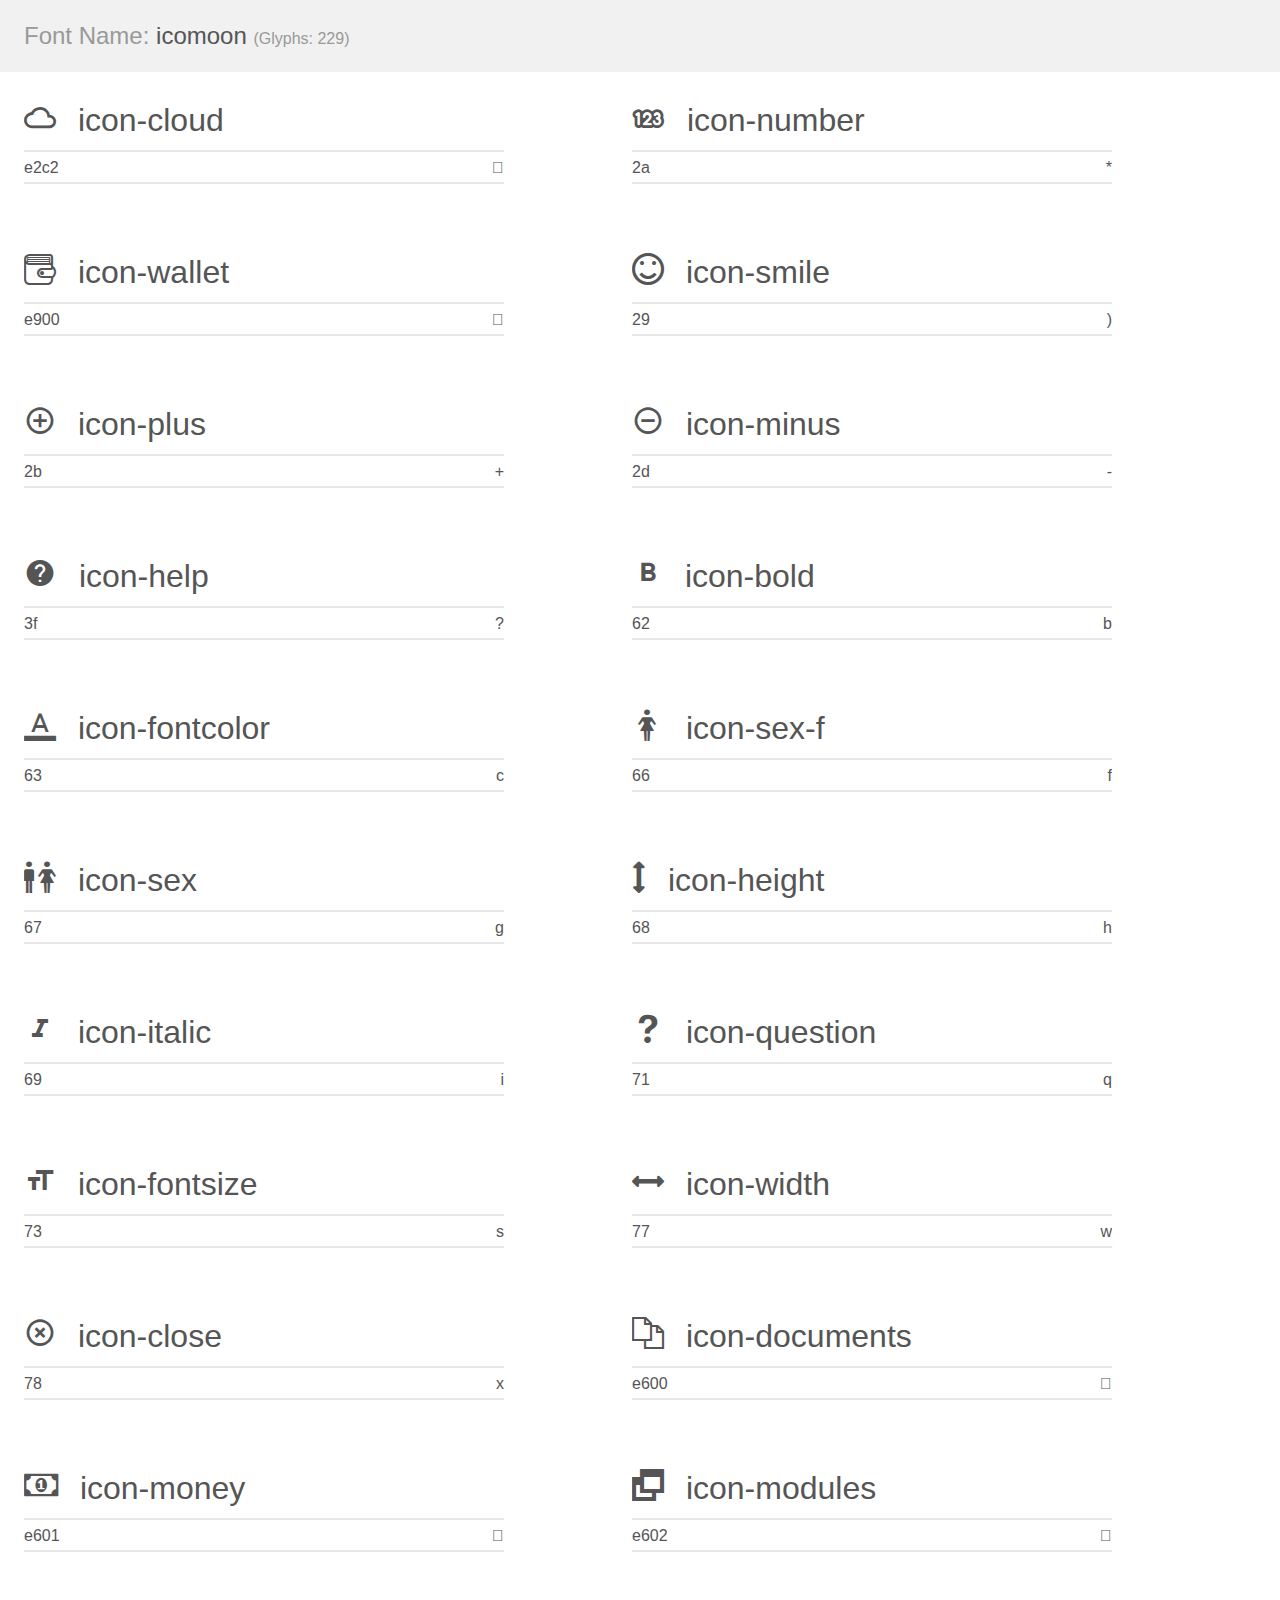
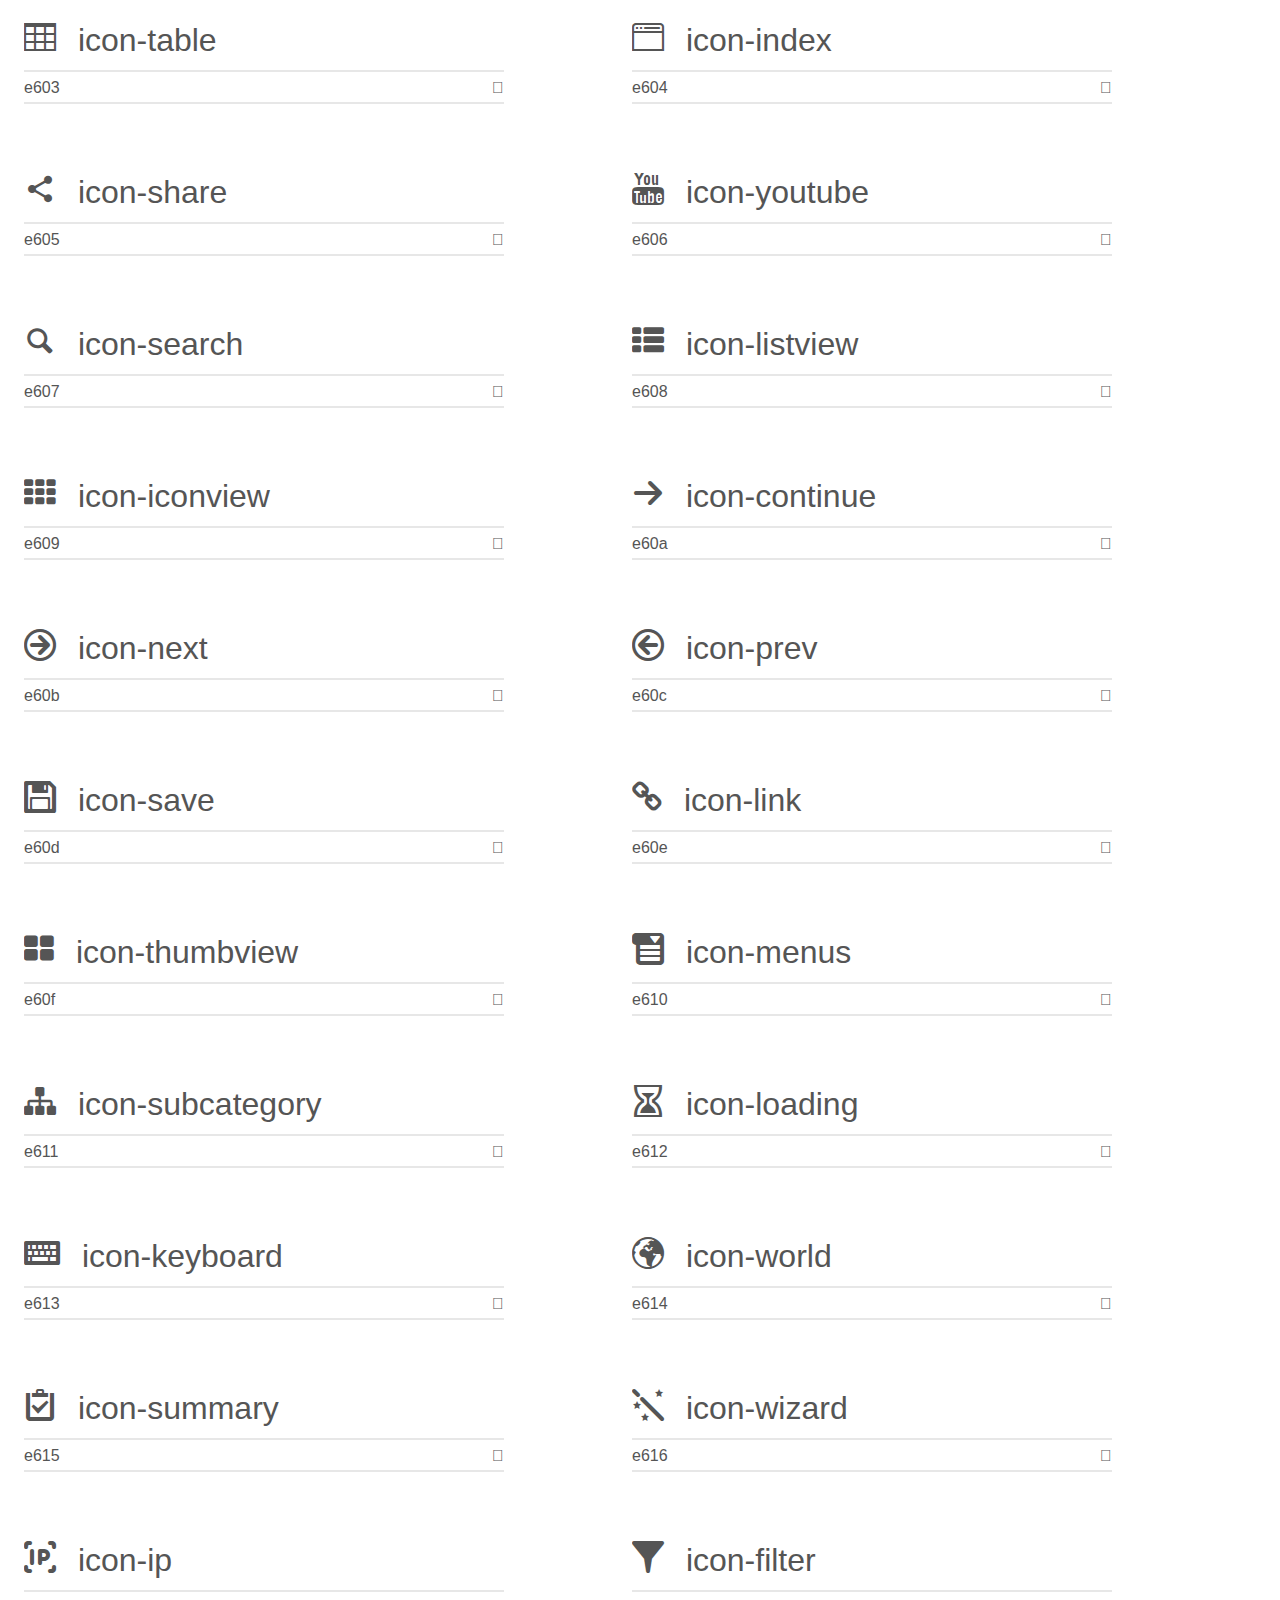
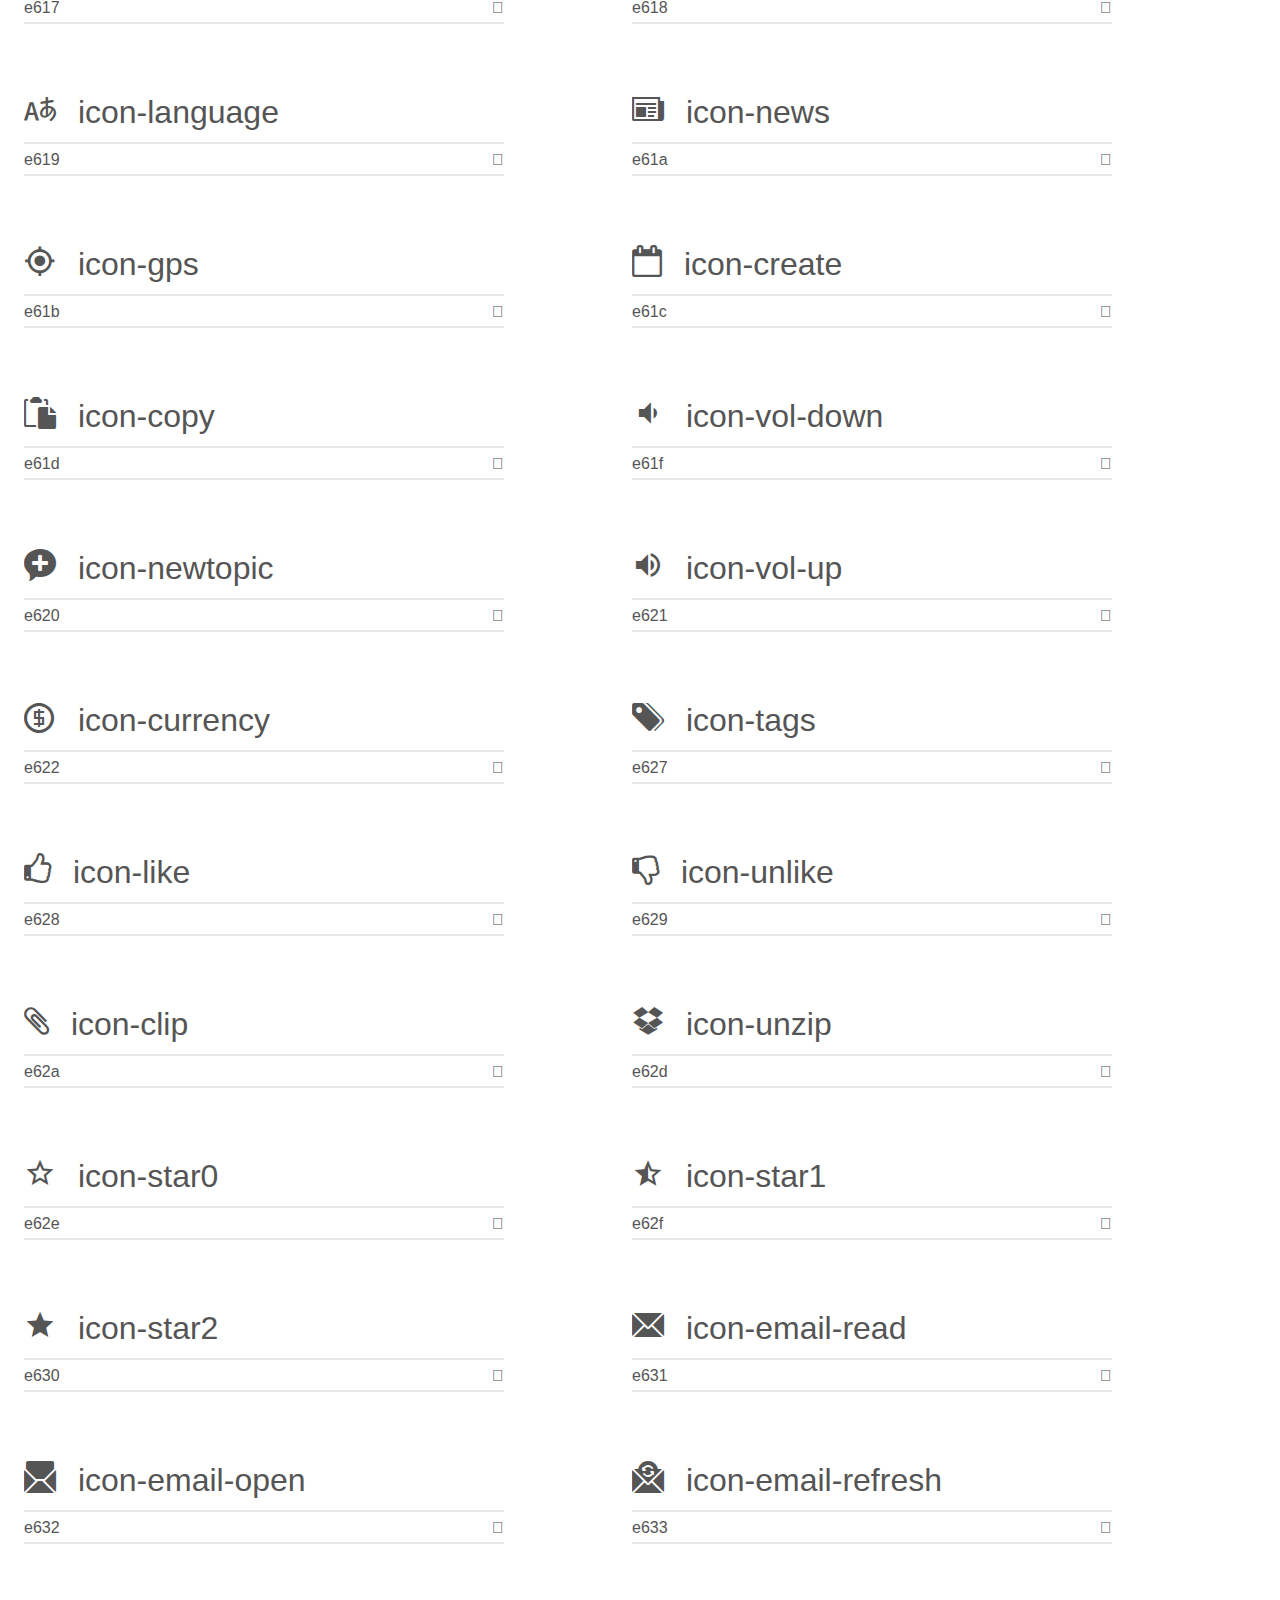
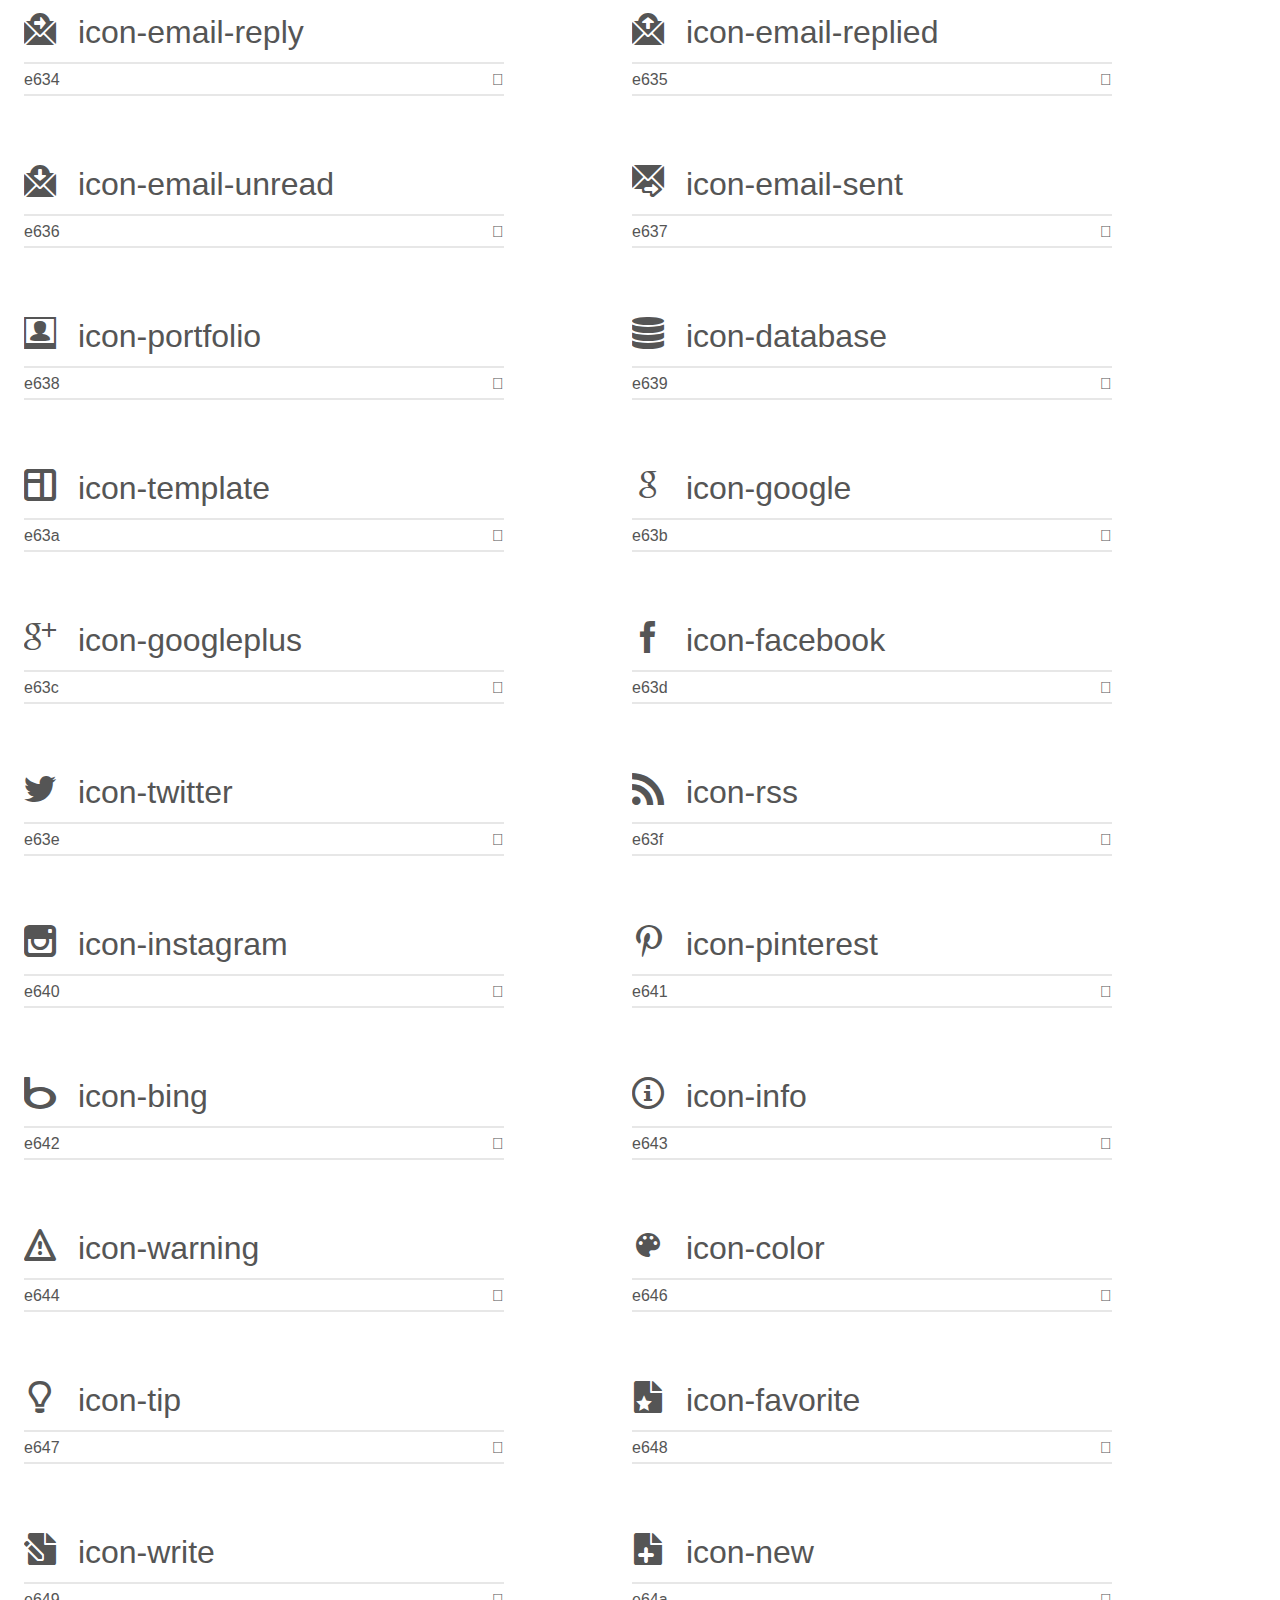
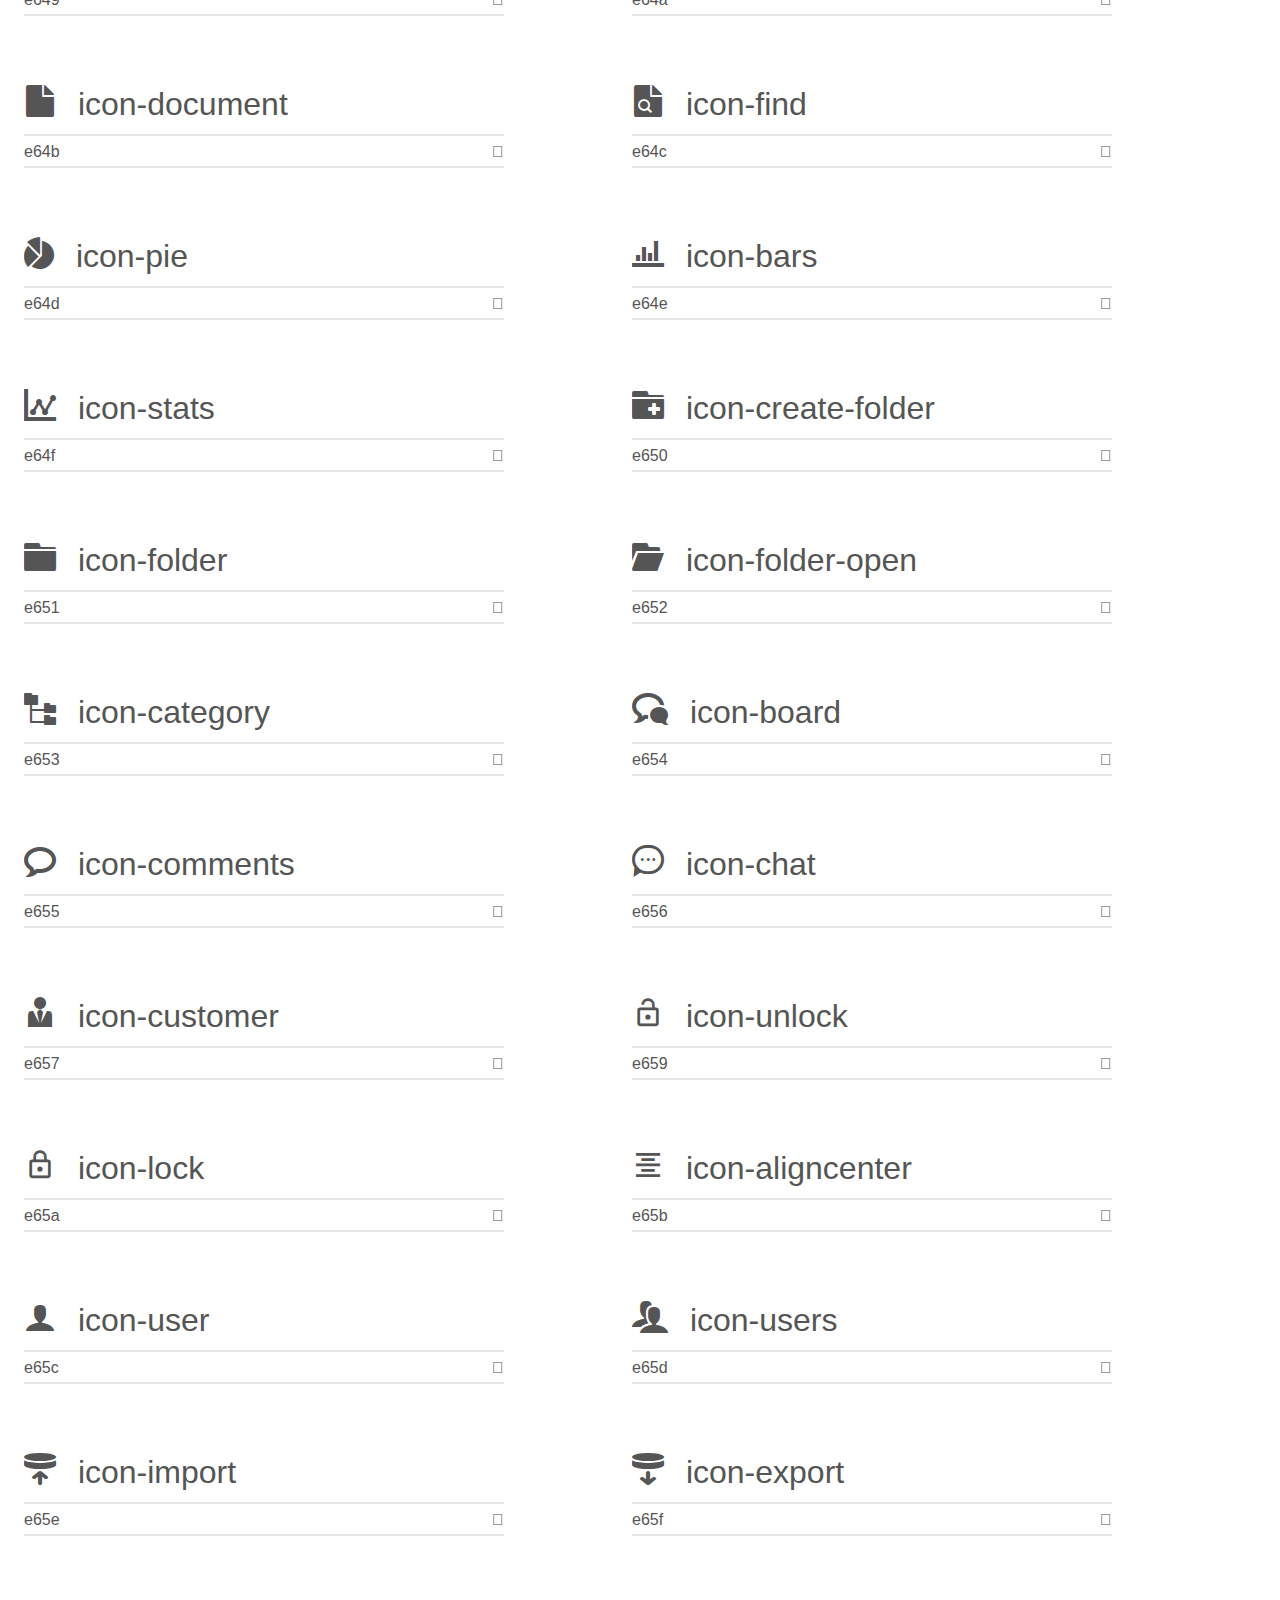
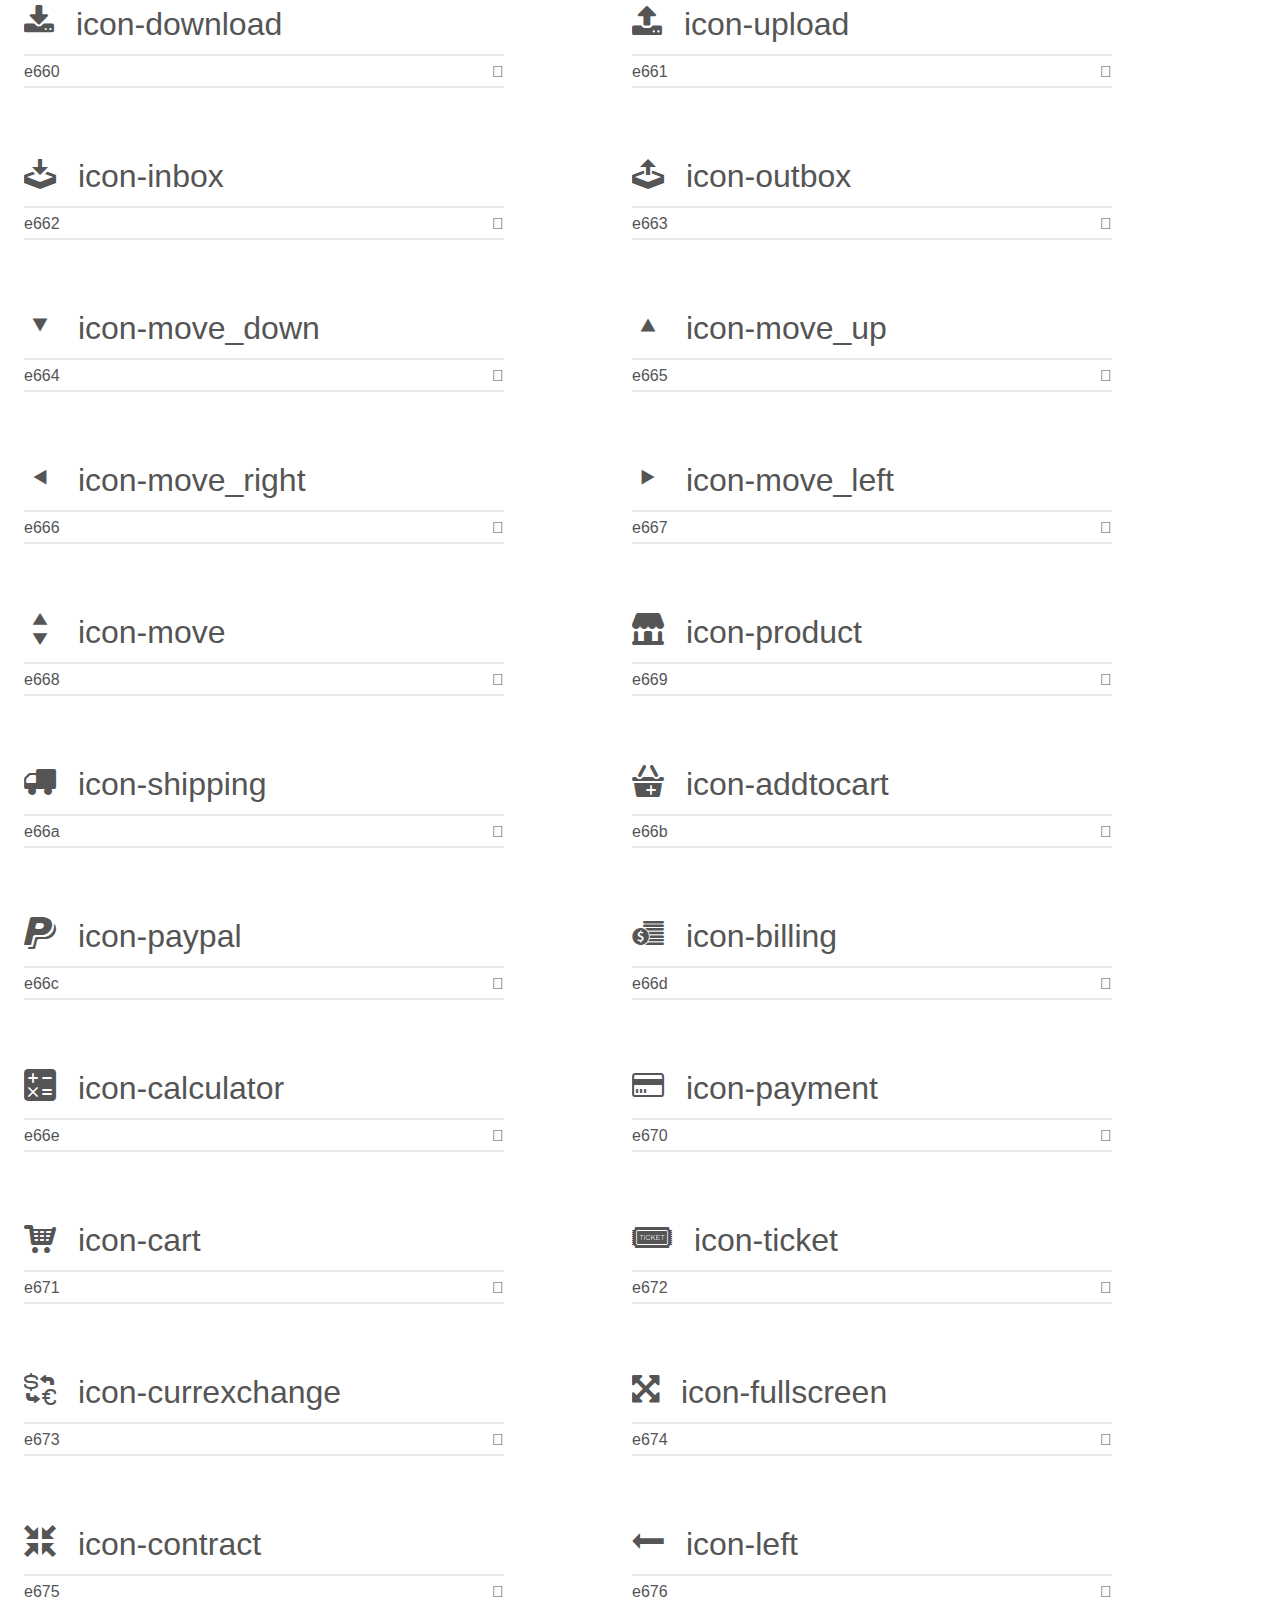
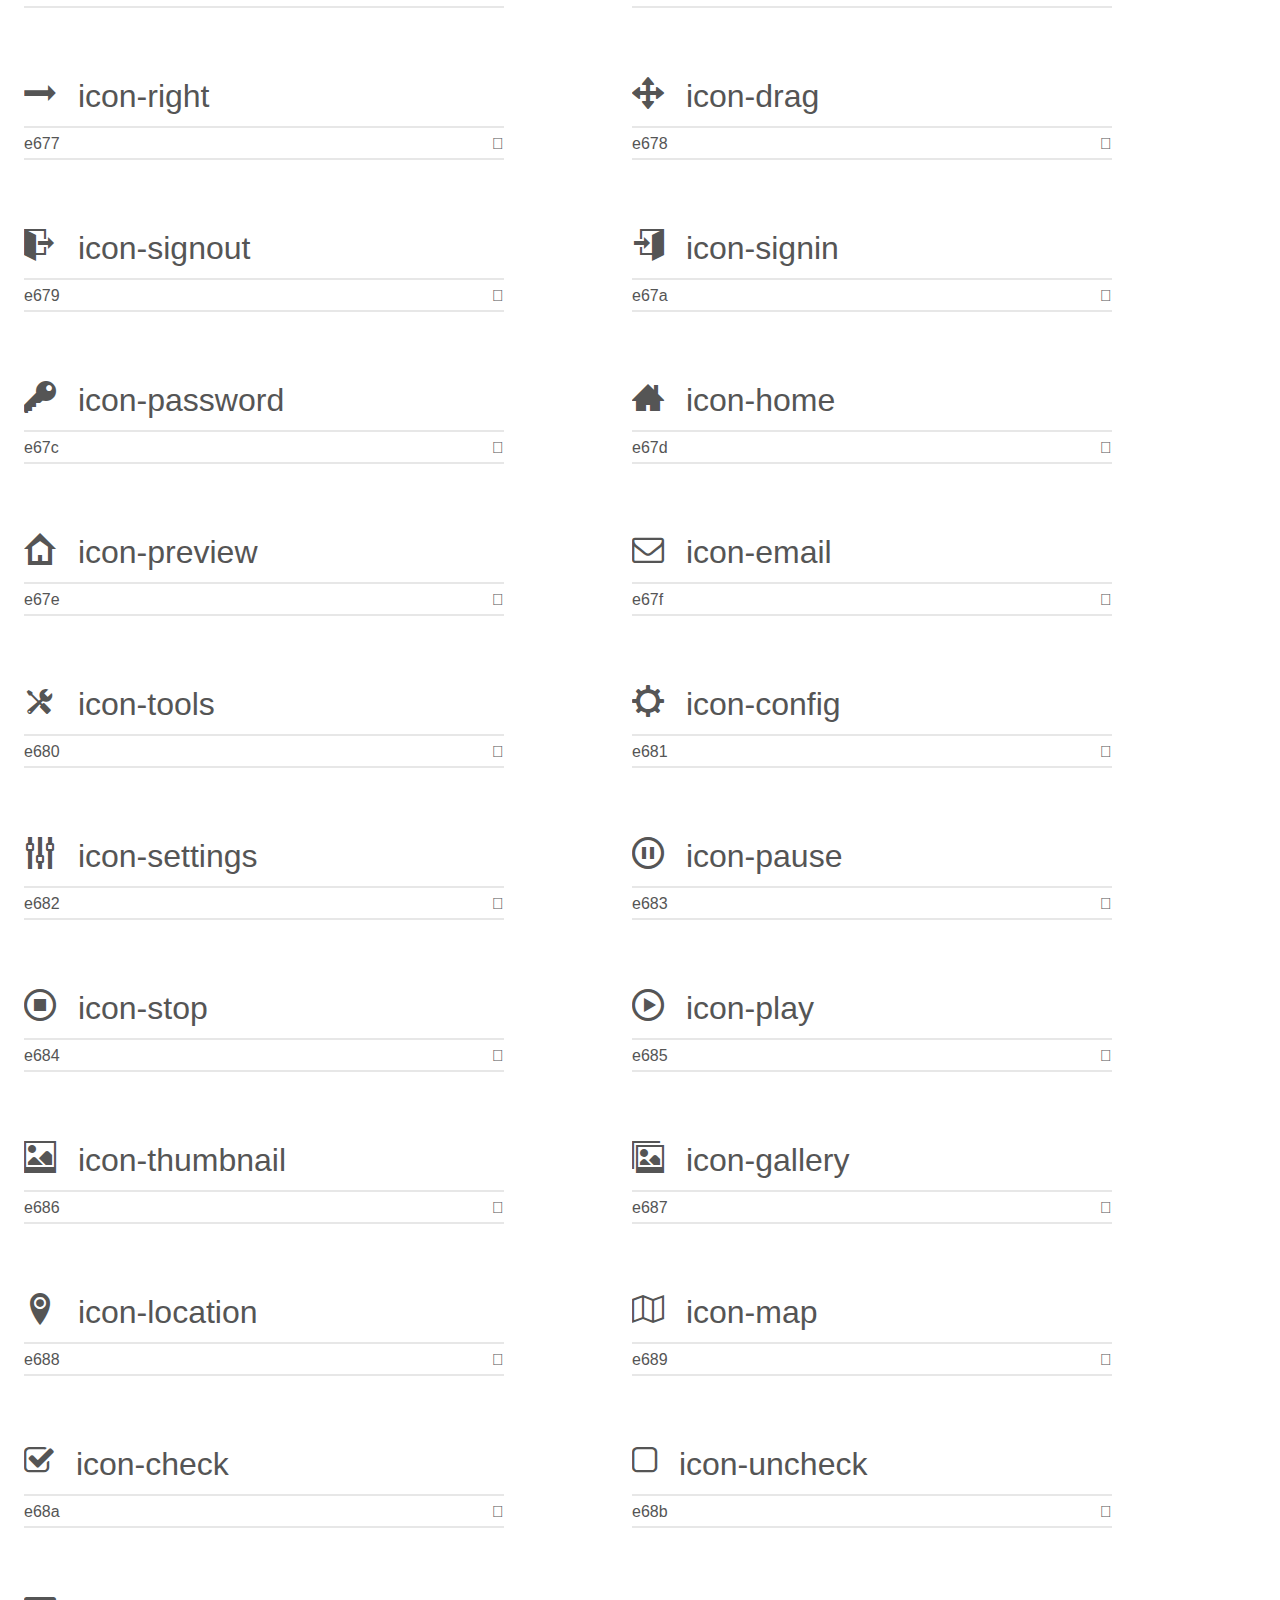
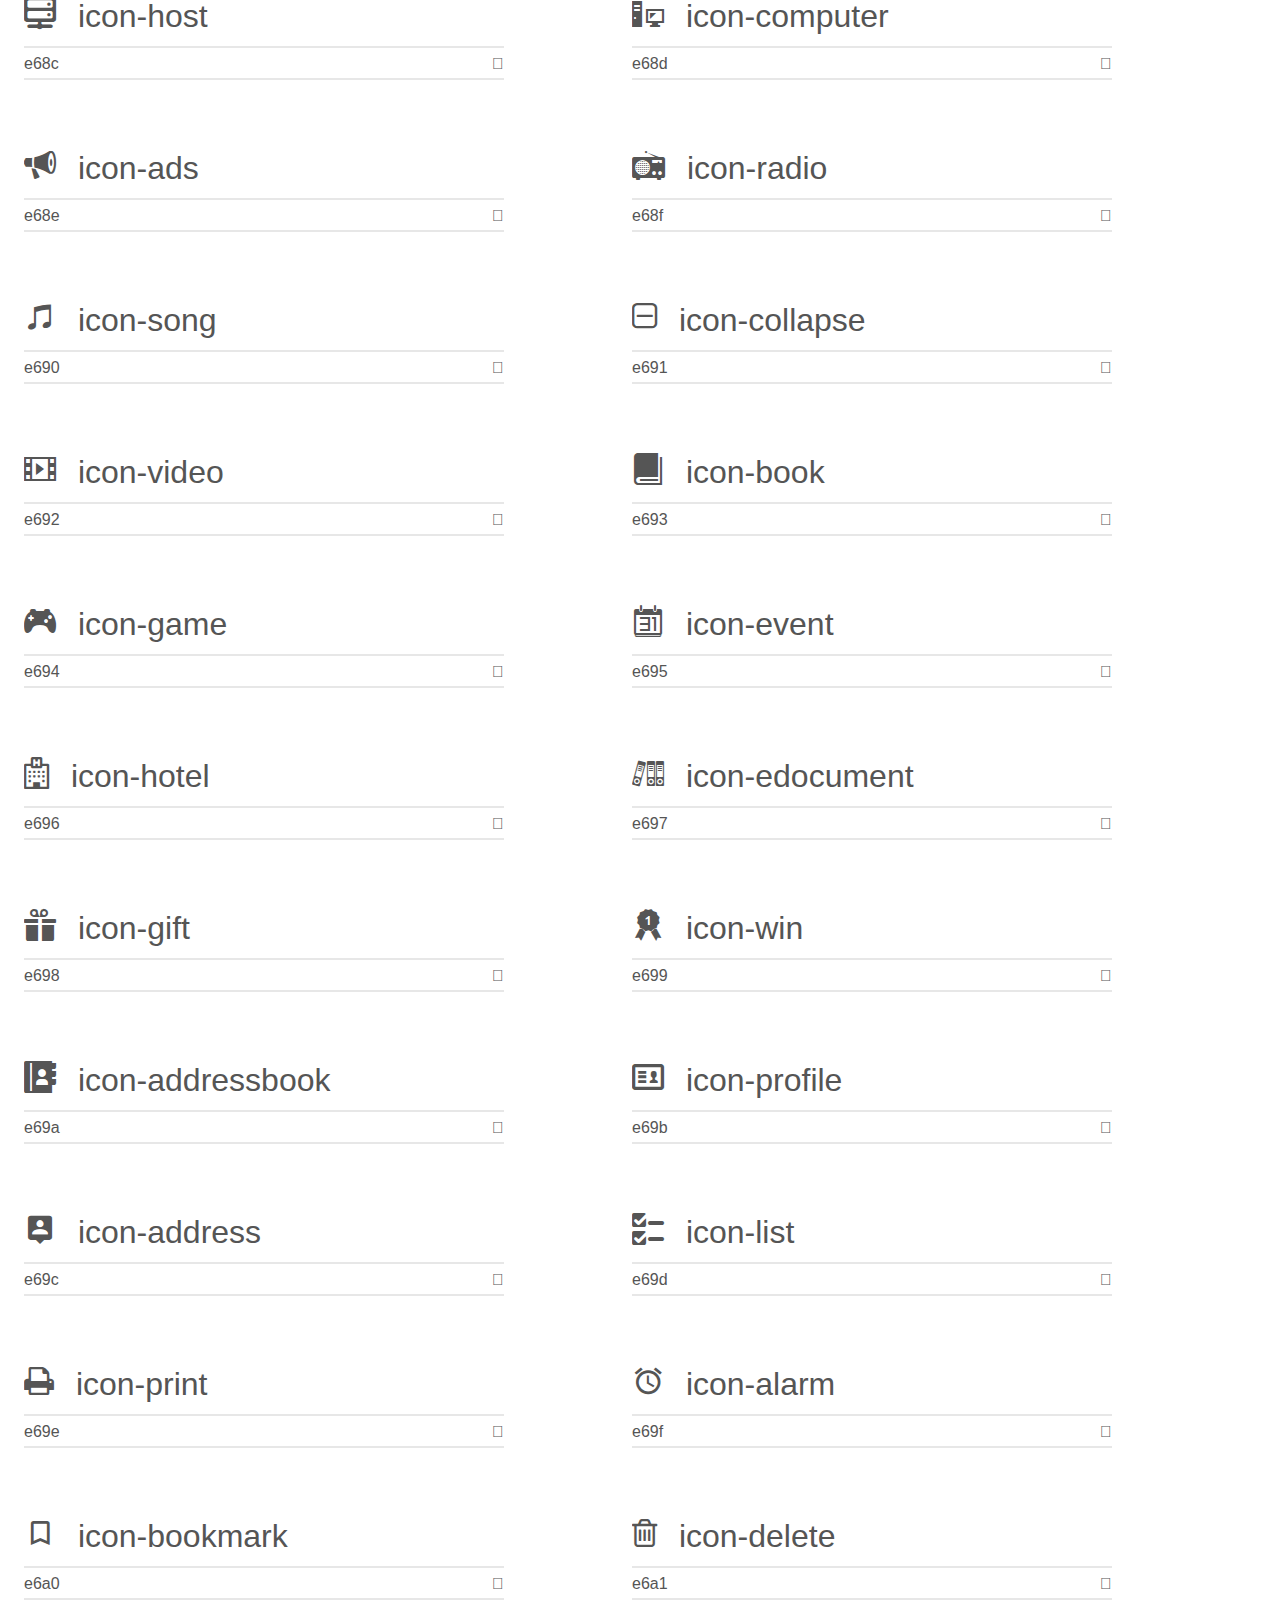
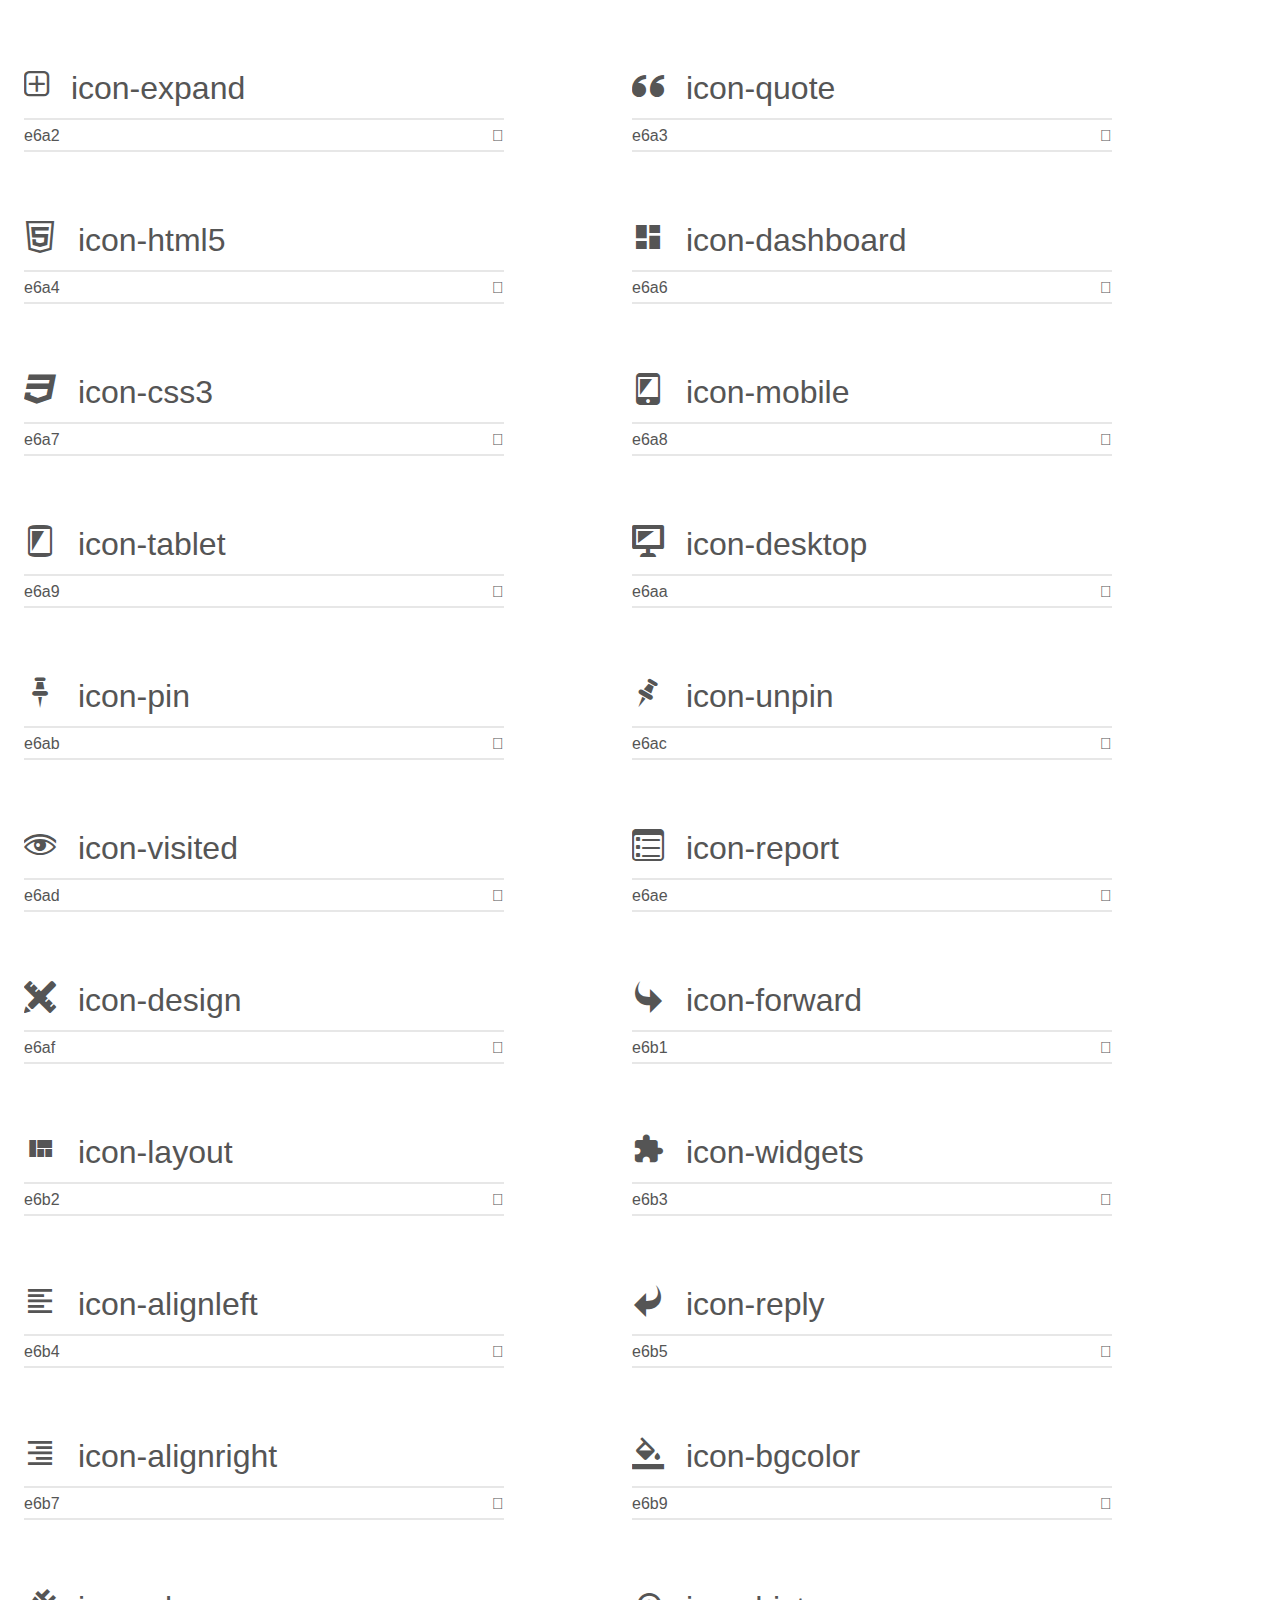
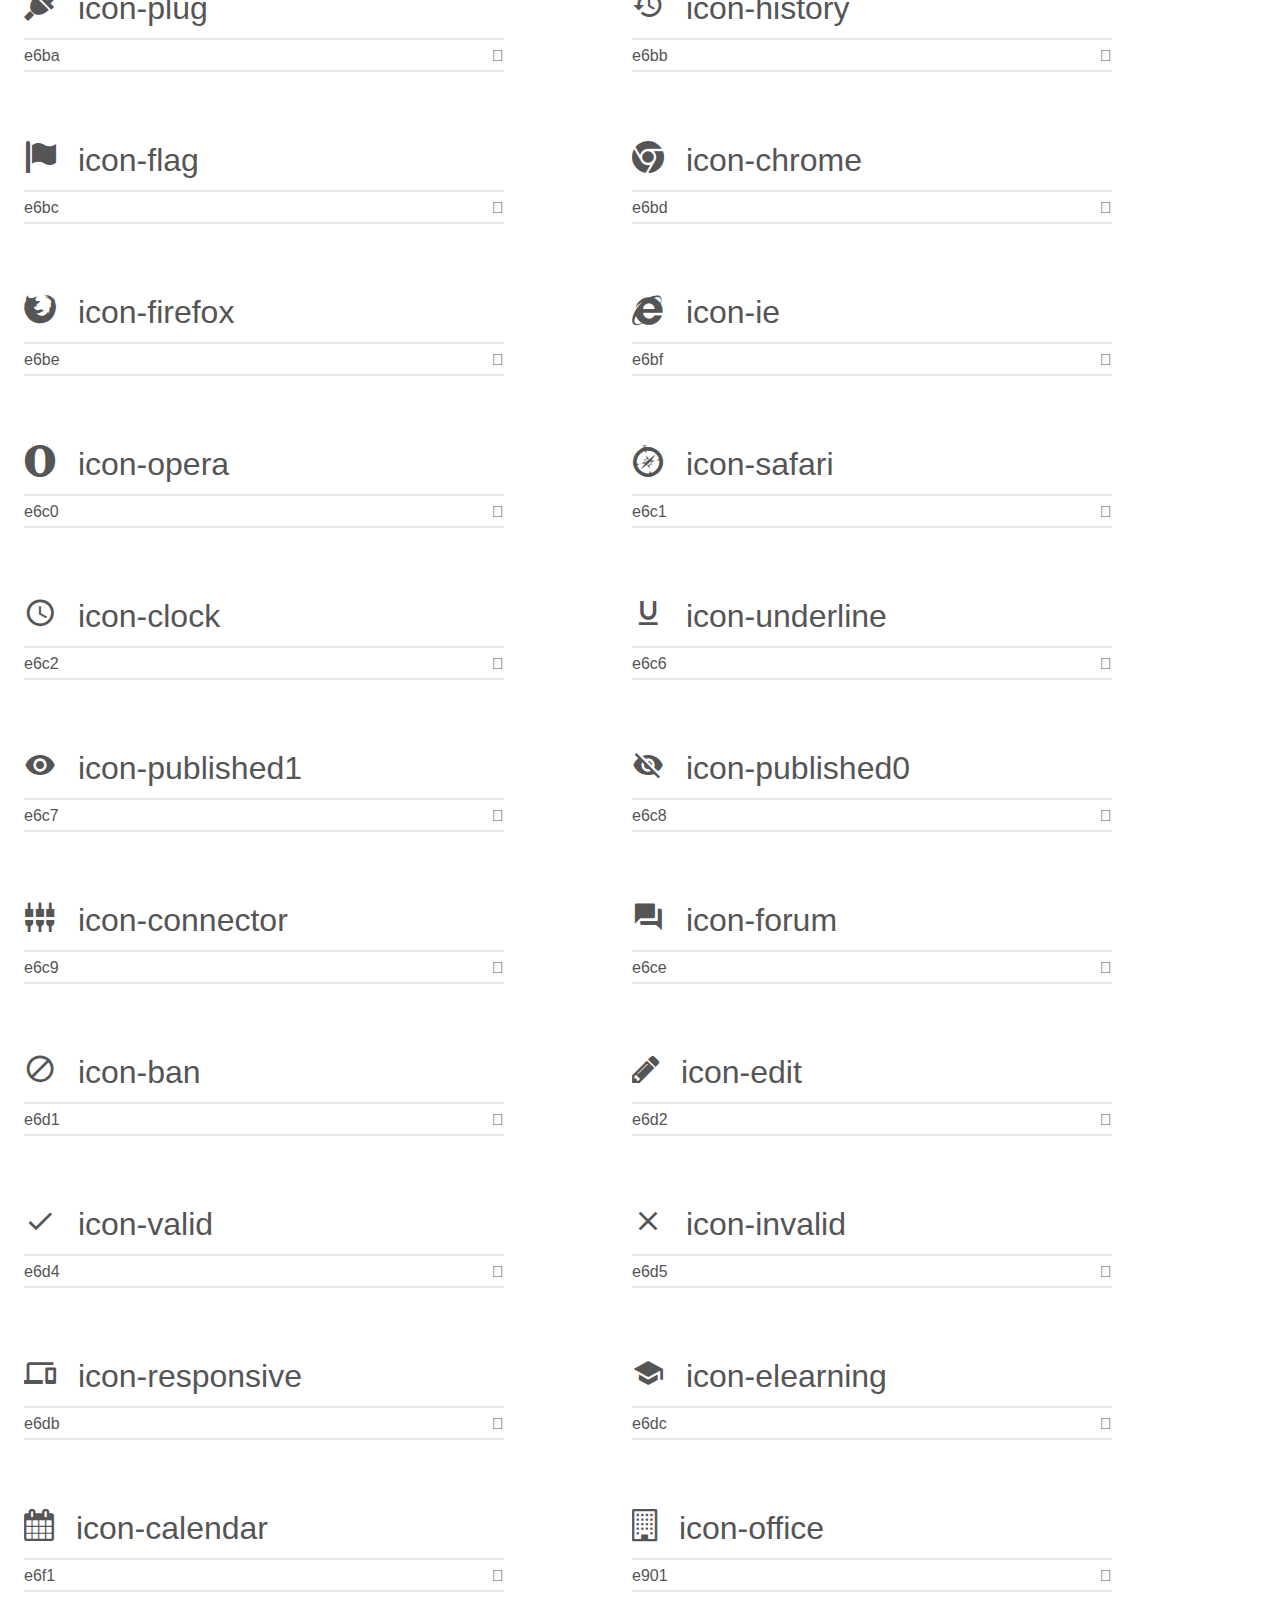
==== commit bfa46197: "update Kotchasan" ====
--- a/skin/index.html
+++ b/skin/index.html
@@ -1,3643 +1,3684 @@
 <!doctype html>
 <html>
-
-  <head>
+<head>
     <meta charset="utf-8">
     <title>IcoMoon Demo</title>
     <meta name="description" content="An Icon Font Generated By IcoMoon.io">
     <meta name="viewport" content="width=device-width, initial-scale=1">
     <link rel="stylesheet" href="demo.css">
-    <link rel="stylesheet" href="fonts.css">
-  </head>
-
-  <body>
+    <link rel="stylesheet" href="fonts.css"></head>
+<body>
     <div class="bgc1 clearfix">
-      <h1 class="mhmm mvm"><span class="fgc1">Font Name:</span> icomoon <small class="fgc1">(Glyphs:&nbsp;226)</small></h1>
+        <h1 class="mhmm mvm"><span class="fgc1">Font Name:</span> icomoon <small class="fgc1">(Glyphs:&nbsp;229)</small></h1>
     </div>
     <div class="clearfix mhl ptl">
-      <h1 class="mvm mtn fgc1">Grid Size: 16</h1>
-      <div class="glyph fs2">
-        <div class="clearfix bshadow0 pbs">
-          <span class="icon-office">
-
-          </span>
-          <span class="mls"> icon-office</span>
-        </div>
-        <fieldset class="fs0 size1of1 clearfix hidden-false">
-          <input type="text" readonly value="e900" class="unit size1of2" />
-          <input type="text" maxlength="1" readonly value="&#xe900;" class="unitRight size1of2 talign-right" />
-        </fieldset>
-        <div class="fs0 bshadow0 clearfix hidden-true">
-          <span class="unit pvs fgc1">liga: </span>
-          <input type="text" readonly value="" class="liga unitRight" />
-        </div>
-      </div>
-      <div class="glyph fs2">
-        <div class="clearfix bshadow0 pbs">
-          <span class="icon-excel">
-
-          </span>
-          <span class="mls"> icon-excel</span>
-        </div>
-        <fieldset class="fs0 size1of1 clearfix hidden-false">
-          <input type="text" readonly value="e903" class="unit size1of2" />
-          <input type="text" maxlength="1" readonly value="&#xe903;" class="unitRight size1of2 talign-right" />
-        </fieldset>
-        <div class="fs0 bshadow0 clearfix hidden-true">
-          <span class="unit pvs fgc1">liga: </span>
-          <input type="text" readonly value="" class="liga unitRight" />
-        </div>
-      </div>
-      <div class="glyph fs2">
-        <div class="clearfix bshadow0 pbs">
-          <span class="icon-pdf">
-
-          </span>
-          <span class="mls"> icon-pdf</span>
-        </div>
-        <fieldset class="fs0 size1of1 clearfix hidden-false">
-          <input type="text" readonly value="e904" class="unit size1of2" />
-          <input type="text" maxlength="1" readonly value="&#xe904;" class="unitRight size1of2 talign-right" />
-        </fieldset>
-        <div class="fs0 bshadow0 clearfix hidden-true">
-          <span class="unit pvs fgc1">liga: </span>
-          <input type="text" readonly value="" class="liga unitRight" />
-        </div>
-      </div>
-      <div class="glyph fs2">
-        <div class="clearfix bshadow0 pbs">
-          <span class="icon-word">
-
-          </span>
-          <span class="mls"> icon-word</span>
-        </div>
-        <fieldset class="fs0 size1of1 clearfix hidden-false">
-          <input type="text" readonly value="e907" class="unit size1of2" />
-          <input type="text" maxlength="1" readonly value="&#xe907;" class="unitRight size1of2 talign-right" />
-        </fieldset>
-        <div class="fs0 bshadow0 clearfix hidden-true">
-          <span class="unit pvs fgc1">liga: </span>
-          <input type="text" readonly value="" class="liga unitRight" />
-        </div>
-      </div>
-      <div class="glyph fs2">
-        <div class="clearfix bshadow0 pbs">
-          <span class="icon-sex-m">
-
-          </span>
-          <span class="mls"> icon-sex-m</span>
-        </div>
-        <fieldset class="fs0 size1of1 clearfix hidden-false">
-          <input type="text" readonly value="e908" class="unit size1of2" />
-          <input type="text" maxlength="1" readonly value="&#xe908;" class="unitRight size1of2 talign-right" />
-        </fieldset>
-        <div class="fs0 bshadow0 clearfix hidden-true">
-          <span class="unit pvs fgc1">liga: </span>
-          <input type="text" readonly value="man, male" class="liga unitRight" />
-        </div>
-      </div>
-      <div class="glyph fs2">
-        <div class="clearfix bshadow0 pbs">
-          <span class="icon-sex-f">
-
-          </span>
-          <span class="mls"> icon-sex-f</span>
-        </div>
-        <fieldset class="fs0 size1of1 clearfix hidden-false">
-          <input type="text" readonly value="66" class="unit size1of2" />
-          <input type="text" maxlength="1" readonly value="&#x66;" class="unitRight size1of2 talign-right" />
-        </fieldset>
-        <div class="fs0 bshadow0 clearfix hidden-true">
-          <span class="unit pvs fgc1">liga: </span>
-          <input type="text" readonly value="woman, female" class="liga unitRight" />
-        </div>
-      </div>
-      <div class="glyph fs2">
-        <div class="clearfix bshadow0 pbs">
-          <span class="icon-sex">
-
-          </span>
-          <span class="mls"> icon-sex</span>
-        </div>
-        <fieldset class="fs0 size1of1 clearfix hidden-false">
-          <input type="text" readonly value="67" class="unit size1of2" />
-          <input type="text" maxlength="1" readonly value="&#x67;" class="unitRight size1of2 talign-right" />
-        </fieldset>
-        <div class="fs0 bshadow0 clearfix hidden-true">
-          <span class="unit pvs fgc1">liga: </span>
-          <input type="text" readonly value="man-woman, toilet" class="liga unitRight" />
-        </div>
-      </div>
-      <div class="glyph fs2">
-        <div class="clearfix bshadow0 pbs">
-          <span class="icon-rocket">
-
-          </span>
-          <span class="mls"> icon-rocket</span>
-        </div>
-        <fieldset class="fs0 size1of1 clearfix hidden-false">
-          <input type="text" readonly value="e901" class="unit size1of2" />
-          <input type="text" maxlength="1" readonly value="&#xe901;" class="unitRight size1of2 talign-right" />
-        </fieldset>
-        <div class="fs0 bshadow0 clearfix hidden-true">
-          <span class="unit pvs fgc1">liga: </span>
-          <input type="text" readonly value="rocket, jet" class="liga unitRight" />
-        </div>
-      </div>
-      <div class="glyph fs2">
-        <div class="clearfix bshadow0 pbs">
-          <span class="icon-shuffle">
-
-          </span>
-          <span class="mls"> icon-shuffle</span>
-        </div>
-        <fieldset class="fs0 size1of1 clearfix hidden-false">
-          <input type="text" readonly value="e902" class="unit size1of2" />
-          <input type="text" maxlength="1" readonly value="&#xe902;" class="unitRight size1of2 talign-right" />
-        </fieldset>
-        <div class="fs0 bshadow0 clearfix hidden-true">
-          <span class="unit pvs fgc1">liga: </span>
-          <input type="text" readonly value="shuffle, random" class="liga unitRight" />
-        </div>
-      </div>
-      <div class="glyph fs2">
-        <div class="clearfix bshadow0 pbs">
-          <span class="icon-git">
-
-          </span>
-          <span class="mls"> icon-git</span>
-        </div>
-        <fieldset class="fs0 size1of1 clearfix hidden-false">
-          <input type="text" readonly value="e905" class="unit size1of2" />
-          <input type="text" maxlength="1" readonly value="&#xe905;" class="unitRight size1of2 talign-right" />
-        </fieldset>
-        <div class="fs0 bshadow0 clearfix hidden-true">
-          <span class="unit pvs fgc1">liga: </span>
-          <input type="text" readonly value="git, brand80" class="liga unitRight" />
-        </div>
-      </div>
-    </div>
-    <div class="clearfix mhl ptl">
-      <h1 class="mvm mtn fgc1">Grid Size: Unknown</h1>
-      <div class="glyph fs3">
-        <div class="clearfix bshadow0 pbs">
-          <span class="icon-address">
-
-          </span>
-          <span class="mls"> icon-address</span>
-        </div>
-        <fieldset class="fs0 size1of1 clearfix hidden-false">
-          <input type="text" readonly value="e69c" class="unit size1of2" />
-          <input type="text" maxlength="1" readonly value="&#xe69c;" class="unitRight size1of2 talign-right" />
-        </fieldset>
-        <div class="fs0 bshadow0 clearfix hidden-true">
-          <span class="unit pvs fgc1">liga: </span>
-          <input type="text" readonly value="" class="liga unitRight" />
-        </div>
-      </div>
-      <div class="glyph fs3">
-        <div class="clearfix bshadow0 pbs">
-          <span class="icon-addressbook">
-
-          </span>
-          <span class="mls"> icon-addressbook</span>
-        </div>
-        <fieldset class="fs0 size1of1 clearfix hidden-false">
-          <input type="text" readonly value="e69a" class="unit size1of2" />
-          <input type="text" maxlength="1" readonly value="&#xe69a;" class="unitRight size1of2 talign-right" />
-        </fieldset>
-        <div class="fs0 bshadow0 clearfix hidden-true">
-          <span class="unit pvs fgc1">liga: </span>
-          <input type="text" readonly value="" class="liga unitRight" />
-        </div>
-      </div>
-      <div class="glyph fs3">
-        <div class="clearfix bshadow0 pbs">
-          <span class="icon-addtocart">
-
-          </span>
-          <span class="mls"> icon-addtocart</span>
-        </div>
-        <fieldset class="fs0 size1of1 clearfix hidden-false">
-          <input type="text" readonly value="e66b" class="unit size1of2" />
-          <input type="text" maxlength="1" readonly value="&#xe66b;" class="unitRight size1of2 talign-right" />
-        </fieldset>
-        <div class="fs0 bshadow0 clearfix hidden-true">
-          <span class="unit pvs fgc1">liga: </span>
-          <input type="text" readonly value="" class="liga unitRight" />
-        </div>
-      </div>
-      <div class="glyph fs3">
-        <div class="clearfix bshadow0 pbs">
-          <span class="icon-ads">
-
-          </span>
-          <span class="mls"> icon-ads</span>
-        </div>
-        <fieldset class="fs0 size1of1 clearfix hidden-false">
-          <input type="text" readonly value="e68e" class="unit size1of2" />
-          <input type="text" maxlength="1" readonly value="&#xe68e;" class="unitRight size1of2 talign-right" />
-        </fieldset>
-        <div class="fs0 bshadow0 clearfix hidden-true">
-          <span class="unit pvs fgc1">liga: </span>
-          <input type="text" readonly value="ads" class="liga unitRight" />
-        </div>
-      </div>
-      <div class="glyph fs3">
-        <div class="clearfix bshadow0 pbs">
-          <span class="icon-alarm">
-
-          </span>
-          <span class="mls"> icon-alarm</span>
-        </div>
-        <fieldset class="fs0 size1of1 clearfix hidden-false">
-          <input type="text" readonly value="e69f" class="unit size1of2" />
-          <input type="text" maxlength="1" readonly value="&#xe69f;" class="unitRight size1of2 talign-right" />
-        </fieldset>
-        <div class="fs0 bshadow0 clearfix hidden-true">
-          <span class="unit pvs fgc1">liga: </span>
-          <input type="text" readonly value="" class="liga unitRight" />
-        </div>
-      </div>
-      <div class="glyph fs3">
-        <div class="clearfix bshadow0 pbs">
-          <span class="icon-aligncenter">
-
-          </span>
-          <span class="mls"> icon-aligncenter</span>
-        </div>
-        <fieldset class="fs0 size1of1 clearfix hidden-false">
-          <input type="text" readonly value="e65b" class="unit size1of2" />
-          <input type="text" maxlength="1" readonly value="&#xe65b;" class="unitRight size1of2 talign-right" />
-        </fieldset>
-        <div class="fs0 bshadow0 clearfix hidden-true">
-          <span class="unit pvs fgc1">liga: </span>
-          <input type="text" readonly value="" class="liga unitRight" />
-        </div>
-      </div>
-      <div class="glyph fs3">
-        <div class="clearfix bshadow0 pbs">
-          <span class="icon-alignleft">
-
-          </span>
-          <span class="mls"> icon-alignleft</span>
-        </div>
-        <fieldset class="fs0 size1of1 clearfix hidden-false">
-          <input type="text" readonly value="e6b4" class="unit size1of2" />
-          <input type="text" maxlength="1" readonly value="&#xe6b4;" class="unitRight size1of2 talign-right" />
-        </fieldset>
-        <div class="fs0 bshadow0 clearfix hidden-true">
-          <span class="unit pvs fgc1">liga: </span>
-          <input type="text" readonly value="" class="liga unitRight" />
-        </div>
-      </div>
-      <div class="glyph fs3">
-        <div class="clearfix bshadow0 pbs">
-          <span class="icon-alignright">
-
-          </span>
-          <span class="mls"> icon-alignright</span>
-        </div>
-        <fieldset class="fs0 size1of1 clearfix hidden-false">
-          <input type="text" readonly value="e6b7" class="unit size1of2" />
-          <input type="text" maxlength="1" readonly value="&#xe6b7;" class="unitRight size1of2 talign-right" />
-        </fieldset>
-        <div class="fs0 bshadow0 clearfix hidden-true">
-          <span class="unit pvs fgc1">liga: </span>
-          <input type="text" readonly value="" class="liga unitRight" />
-        </div>
-      </div>
-      <div class="glyph fs3">
-        <div class="clearfix bshadow0 pbs">
-          <span class="icon-ban">
-
-          </span>
-          <span class="mls"> icon-ban</span>
-        </div>
-        <fieldset class="fs0 size1of1 clearfix hidden-false">
-          <input type="text" readonly value="e6d1" class="unit size1of2" />
-          <input type="text" maxlength="1" readonly value="&#xe6d1;" class="unitRight size1of2 talign-right" />
-        </fieldset>
-        <div class="fs0 bshadow0 clearfix hidden-true">
-          <span class="unit pvs fgc1">liga: </span>
-          <input type="text" readonly value="" class="liga unitRight" />
-        </div>
-      </div>
-      <div class="glyph fs3">
-        <div class="clearfix bshadow0 pbs">
-          <span class="icon-bars">
-
-          </span>
-          <span class="mls"> icon-bars</span>
-        </div>
-        <fieldset class="fs0 size1of1 clearfix hidden-false">
-          <input type="text" readonly value="e64e" class="unit size1of2" />
-          <input type="text" maxlength="1" readonly value="&#xe64e;" class="unitRight size1of2 talign-right" />
-        </fieldset>
-        <div class="fs0 bshadow0 clearfix hidden-true">
-          <span class="unit pvs fgc1">liga: </span>
-          <input type="text" readonly value="" class="liga unitRight" />
-        </div>
-      </div>
-      <div class="glyph fs3">
-        <div class="clearfix bshadow0 pbs">
-          <span class="icon-bgcolor">
-
-          </span>
-          <span class="mls"> icon-bgcolor</span>
-        </div>
-        <fieldset class="fs0 size1of1 clearfix hidden-false">
-          <input type="text" readonly value="e6b9" class="unit size1of2" />
-          <input type="text" maxlength="1" readonly value="&#xe6b9;" class="unitRight size1of2 talign-right" />
-        </fieldset>
-        <div class="fs0 bshadow0 clearfix hidden-true">
-          <span class="unit pvs fgc1">liga: </span>
-          <input type="text" readonly value="" class="liga unitRight" />
-        </div>
-      </div>
-      <div class="glyph fs3">
-        <div class="clearfix bshadow0 pbs">
-          <span class="icon-billing">
-
-          </span>
-          <span class="mls"> icon-billing</span>
-        </div>
-        <fieldset class="fs0 size1of1 clearfix hidden-false">
-          <input type="text" readonly value="e66d" class="unit size1of2" />
-          <input type="text" maxlength="1" readonly value="&#xe66d;" class="unitRight size1of2 talign-right" />
-        </fieldset>
-        <div class="fs0 bshadow0 clearfix hidden-true">
-          <span class="unit pvs fgc1">liga: </span>
-          <input type="text" readonly value="billing" class="liga unitRight" />
-        </div>
-      </div>
-      <div class="glyph fs3">
-        <div class="clearfix bshadow0 pbs">
-          <span class="icon-bing">
-
-          </span>
-          <span class="mls"> icon-bing</span>
-        </div>
-        <fieldset class="fs0 size1of1 clearfix hidden-false">
-          <input type="text" readonly value="e642" class="unit size1of2" />
-          <input type="text" maxlength="1" readonly value="&#xe642;" class="unitRight size1of2 talign-right" />
-        </fieldset>
-        <div class="fs0 bshadow0 clearfix hidden-true">
-          <span class="unit pvs fgc1">liga: </span>
-          <input type="text" readonly value="" class="liga unitRight" />
-        </div>
-      </div>
-      <div class="glyph fs3">
-        <div class="clearfix bshadow0 pbs">
-          <span class="icon-board">
-
-          </span>
-          <span class="mls"> icon-board</span>
-        </div>
-        <fieldset class="fs0 size1of1 clearfix hidden-false">
-          <input type="text" readonly value="e654" class="unit size1of2" />
-          <input type="text" maxlength="1" readonly value="&#xe654;" class="unitRight size1of2 talign-right" />
-        </fieldset>
-        <div class="fs0 bshadow0 clearfix hidden-true">
-          <span class="unit pvs fgc1">liga: </span>
-          <input type="text" readonly value="board" class="liga unitRight" />
-        </div>
-      </div>
-      <div class="glyph fs3">
-        <div class="clearfix bshadow0 pbs">
-          <span class="icon-bold">
-
-          </span>
-          <span class="mls"> icon-bold</span>
-        </div>
-        <fieldset class="fs0 size1of1 clearfix hidden-false">
-          <input type="text" readonly value="62" class="unit size1of2" />
-          <input type="text" maxlength="1" readonly value="&#x62;" class="unitRight size1of2 talign-right" />
-        </fieldset>
-        <div class="fs0 bshadow0 clearfix hidden-true">
-          <span class="unit pvs fgc1">liga: </span>
-          <input type="text" readonly value="" class="liga unitRight" />
-        </div>
-      </div>
-      <div class="glyph fs3">
-        <div class="clearfix bshadow0 pbs">
-          <span class="icon-book">
-
-          </span>
-          <span class="mls"> icon-book</span>
-        </div>
-        <fieldset class="fs0 size1of1 clearfix hidden-false">
-          <input type="text" readonly value="e693" class="unit size1of2" />
-          <input type="text" maxlength="1" readonly value="&#xe693;" class="unitRight size1of2 talign-right" />
-        </fieldset>
-        <div class="fs0 bshadow0 clearfix hidden-true">
-          <span class="unit pvs fgc1">liga: </span>
-          <input type="text" readonly value="" class="liga unitRight" />
-        </div>
-      </div>
-      <div class="glyph fs3">
-        <div class="clearfix bshadow0 pbs">
-          <span class="icon-bookmark">
-
-          </span>
-          <span class="mls"> icon-bookmark</span>
-        </div>
-        <fieldset class="fs0 size1of1 clearfix hidden-false">
-          <input type="text" readonly value="e6a0" class="unit size1of2" />
-          <input type="text" maxlength="1" readonly value="&#xe6a0;" class="unitRight size1of2 talign-right" />
-        </fieldset>
-        <div class="fs0 bshadow0 clearfix hidden-true">
-          <span class="unit pvs fgc1">liga: </span>
-          <input type="text" readonly value="" class="liga unitRight" />
-        </div>
-      </div>
-      <div class="glyph fs3">
-        <div class="clearfix bshadow0 pbs">
-          <span class="icon-calculator">
-
-          </span>
-          <span class="mls"> icon-calculator</span>
-        </div>
-        <fieldset class="fs0 size1of1 clearfix hidden-false">
-          <input type="text" readonly value="e66e" class="unit size1of2" />
-          <input type="text" maxlength="1" readonly value="&#xe66e;" class="unitRight size1of2 talign-right" />
-        </fieldset>
-        <div class="fs0 bshadow0 clearfix hidden-true">
-          <span class="unit pvs fgc1">liga: </span>
-          <input type="text" readonly value="calculator" class="liga unitRight" />
-        </div>
-      </div>
-      <div class="glyph fs3">
-        <div class="clearfix bshadow0 pbs">
-          <span class="icon-calendar">
-
-          </span>
-          <span class="mls"> icon-calendar</span>
-        </div>
-        <fieldset class="fs0 size1of1 clearfix hidden-false">
-          <input type="text" readonly value="e6f1" class="unit size1of2" />
-          <input type="text" maxlength="1" readonly value="&#xe6f1;" class="unitRight size1of2 talign-right" />
-        </fieldset>
-        <div class="fs0 bshadow0 clearfix hidden-true">
-          <span class="unit pvs fgc1">liga: </span>
-          <input type="text" readonly value="" class="liga unitRight" />
-        </div>
-      </div>
-      <div class="glyph fs3">
-        <div class="clearfix bshadow0 pbs">
-          <span class="icon-cart">
-
-          </span>
-          <span class="mls"> icon-cart</span>
-        </div>
-        <fieldset class="fs0 size1of1 clearfix hidden-false">
-          <input type="text" readonly value="e671" class="unit size1of2" />
-          <input type="text" maxlength="1" readonly value="&#xe671;" class="unitRight size1of2 talign-right" />
-        </fieldset>
-        <div class="fs0 bshadow0 clearfix hidden-true">
-          <span class="unit pvs fgc1">liga: </span>
-          <input type="text" readonly value="" class="liga unitRight" />
-        </div>
-      </div>
-      <div class="glyph fs3">
-        <div class="clearfix bshadow0 pbs">
-          <span class="icon-category">
-
-          </span>
-          <span class="mls"> icon-category</span>
-        </div>
-        <fieldset class="fs0 size1of1 clearfix hidden-false">
-          <input type="text" readonly value="e653" class="unit size1of2" />
-          <input type="text" maxlength="1" readonly value="&#xe653;" class="unitRight size1of2 talign-right" />
-        </fieldset>
-        <div class="fs0 bshadow0 clearfix hidden-true">
-          <span class="unit pvs fgc1">liga: </span>
-          <input type="text" readonly value="" class="liga unitRight" />
-        </div>
-      </div>
-      <div class="glyph fs3">
-        <div class="clearfix bshadow0 pbs">
-          <span class="icon-cc">
-
-          </span>
-          <span class="mls"> icon-cc</span>
-        </div>
-        <fieldset class="fs0 size1of1 clearfix hidden-false">
-          <input type="text" readonly value="f20a" class="unit size1of2" />
-          <input type="text" maxlength="1" readonly value="&#xf20a;" class="unitRight size1of2 talign-right" />
-        </fieldset>
-        <div class="fs0 bshadow0 clearfix hidden-true">
-          <span class="unit pvs fgc1">liga: </span>
-          <input type="text" readonly value="" class="liga unitRight" />
-        </div>
-      </div>
-      <div class="glyph fs3">
-        <div class="clearfix bshadow0 pbs">
-          <span class="icon-chat">
-
-          </span>
-          <span class="mls"> icon-chat</span>
-        </div>
-        <fieldset class="fs0 size1of1 clearfix hidden-false">
-          <input type="text" readonly value="e656" class="unit size1of2" />
-          <input type="text" maxlength="1" readonly value="&#xe656;" class="unitRight size1of2 talign-right" />
-        </fieldset>
-        <div class="fs0 bshadow0 clearfix hidden-true">
-          <span class="unit pvs fgc1">liga: </span>
-          <input type="text" readonly value="chat" class="liga unitRight" />
-        </div>
-      </div>
-      <div class="glyph fs3">
-        <div class="clearfix bshadow0 pbs">
-          <span class="icon-check">
-
-          </span>
-          <span class="mls"> icon-check</span>
-        </div>
-        <fieldset class="fs0 size1of1 clearfix hidden-false">
-          <input type="text" readonly value="e68a" class="unit size1of2" />
-          <input type="text" maxlength="1" readonly value="&#xe68a;" class="unitRight size1of2 talign-right" />
-        </fieldset>
-        <div class="fs0 bshadow0 clearfix hidden-true">
-          <span class="unit pvs fgc1">liga: </span>
-          <input type="text" readonly value="" class="liga unitRight" />
-        </div>
-      </div>
-      <div class="glyph fs3">
-        <div class="clearfix bshadow0 pbs">
-          <span class="icon-chrome">
-
-          </span>
-          <span class="mls"> icon-chrome</span>
-        </div>
-        <fieldset class="fs0 size1of1 clearfix hidden-false">
-          <input type="text" readonly value="e6bd" class="unit size1of2" />
-          <input type="text" maxlength="1" readonly value="&#xe6bd;" class="unitRight size1of2 talign-right" />
-        </fieldset>
-        <div class="fs0 bshadow0 clearfix hidden-true">
-          <span class="unit pvs fgc1">liga: </span>
-          <input type="text" readonly value="" class="liga unitRight" />
-        </div>
-      </div>
-      <div class="glyph fs3">
-        <div class="clearfix bshadow0 pbs">
-          <span class="icon-clip">
-
-          </span>
-          <span class="mls"> icon-clip</span>
-        </div>
-        <fieldset class="fs0 size1of1 clearfix hidden-false">
-          <input type="text" readonly value="e62a" class="unit size1of2" />
-          <input type="text" maxlength="1" readonly value="&#xe62a;" class="unitRight size1of2 talign-right" />
-        </fieldset>
-        <div class="fs0 bshadow0 clearfix hidden-true">
-          <span class="unit pvs fgc1">liga: </span>
-          <input type="text" readonly value="" class="liga unitRight" />
-        </div>
-      </div>
-      <div class="glyph fs3">
-        <div class="clearfix bshadow0 pbs">
-          <span class="icon-clock">
-
-          </span>
-          <span class="mls"> icon-clock</span>
-        </div>
-        <fieldset class="fs0 size1of1 clearfix hidden-false">
-          <input type="text" readonly value="e6c2" class="unit size1of2" />
-          <input type="text" maxlength="1" readonly value="&#xe6c2;" class="unitRight size1of2 talign-right" />
-        </fieldset>
-        <div class="fs0 bshadow0 clearfix hidden-true">
-          <span class="unit pvs fgc1">liga: </span>
-          <input type="text" readonly value="" class="liga unitRight" />
-        </div>
-      </div>
-      <div class="glyph fs3">
-        <div class="clearfix bshadow0 pbs">
-          <span class="icon-close">
-
-          </span>
-          <span class="mls"> icon-close</span>
-        </div>
-        <fieldset class="fs0 size1of1 clearfix hidden-false">
-          <input type="text" readonly value="78" class="unit size1of2" />
-          <input type="text" maxlength="1" readonly value="&#x78;" class="unitRight size1of2 talign-right" />
-        </fieldset>
-        <div class="fs0 bshadow0 clearfix hidden-true">
-          <span class="unit pvs fgc1">liga: </span>
-          <input type="text" readonly value="" class="liga unitRight" />
-        </div>
-      </div>
-      <div class="glyph fs3">
-        <div class="clearfix bshadow0 pbs">
-          <span class="icon-code">
-
-          </span>
-          <span class="mls"> icon-code</span>
-        </div>
-        <fieldset class="fs0 size1of1 clearfix hidden-false">
-          <input type="text" readonly value="f1c9" class="unit size1of2" />
-          <input type="text" maxlength="1" readonly value="&#xf1c9;" class="unitRight size1of2 talign-right" />
-        </fieldset>
-        <div class="fs0 bshadow0 clearfix hidden-true">
-          <span class="unit pvs fgc1">liga: </span>
-          <input type="text" readonly value="" class="liga unitRight" />
-        </div>
-      </div>
-      <div class="glyph fs3">
-        <div class="clearfix bshadow0 pbs">
-          <span class="icon-collapse">
-
-          </span>
-          <span class="mls"> icon-collapse</span>
-        </div>
-        <fieldset class="fs0 size1of1 clearfix hidden-false">
-          <input type="text" readonly value="e691" class="unit size1of2" />
-          <input type="text" maxlength="1" readonly value="&#xe691;" class="unitRight size1of2 talign-right" />
-        </fieldset>
-        <div class="fs0 bshadow0 clearfix hidden-true">
-          <span class="unit pvs fgc1">liga: </span>
-          <input type="text" readonly value="" class="liga unitRight" />
-        </div>
-      </div>
-      <div class="glyph fs3">
-        <div class="clearfix bshadow0 pbs">
-          <span class="icon-color">
-
-          </span>
-          <span class="mls"> icon-color</span>
-        </div>
-        <fieldset class="fs0 size1of1 clearfix hidden-false">
-          <input type="text" readonly value="e646" class="unit size1of2" />
-          <input type="text" maxlength="1" readonly value="&#xe646;" class="unitRight size1of2 talign-right" />
-        </fieldset>
-        <div class="fs0 bshadow0 clearfix hidden-true">
-          <span class="unit pvs fgc1">liga: </span>
-          <input type="text" readonly value="" class="liga unitRight" />
-        </div>
-      </div>
-      <div class="glyph fs3">
-        <div class="clearfix bshadow0 pbs">
-          <span class="icon-comments">
-
-          </span>
-          <span class="mls"> icon-comments</span>
-        </div>
-        <fieldset class="fs0 size1of1 clearfix hidden-false">
-          <input type="text" readonly value="e655" class="unit size1of2" />
-          <input type="text" maxlength="1" readonly value="&#xe655;" class="unitRight size1of2 talign-right" />
-        </fieldset>
-        <div class="fs0 bshadow0 clearfix hidden-true">
-          <span class="unit pvs fgc1">liga: </span>
-          <input type="text" readonly value="" class="liga unitRight" />
-        </div>
-      </div>
-      <div class="glyph fs3">
-        <div class="clearfix bshadow0 pbs">
-          <span class="icon-computer">
-
-          </span>
-          <span class="mls"> icon-computer</span>
-        </div>
-        <fieldset class="fs0 size1of1 clearfix hidden-false">
-          <input type="text" readonly value="e68d" class="unit size1of2" />
-          <input type="text" maxlength="1" readonly value="&#xe68d;" class="unitRight size1of2 talign-right" />
-        </fieldset>
-        <div class="fs0 bshadow0 clearfix hidden-true">
-          <span class="unit pvs fgc1">liga: </span>
-          <input type="text" readonly value="computer" class="liga unitRight" />
-        </div>
-      </div>
-      <div class="glyph fs3">
-        <div class="clearfix bshadow0 pbs">
-          <span class="icon-config">
-
-          </span>
-          <span class="mls"> icon-config</span>
-        </div>
-        <fieldset class="fs0 size1of1 clearfix hidden-false">
-          <input type="text" readonly value="e681" class="unit size1of2" />
-          <input type="text" maxlength="1" readonly value="&#xe681;" class="unitRight size1of2 talign-right" />
-        </fieldset>
-        <div class="fs0 bshadow0 clearfix hidden-true">
-          <span class="unit pvs fgc1">liga: </span>
-          <input type="text" readonly value="" class="liga unitRight" />
-        </div>
-      </div>
-      <div class="glyph fs3">
-        <div class="clearfix bshadow0 pbs">
-          <span class="icon-connector">
-
-          </span>
-          <span class="mls"> icon-connector</span>
-        </div>
-        <fieldset class="fs0 size1of1 clearfix hidden-false">
-          <input type="text" readonly value="e6c9" class="unit size1of2" />
-          <input type="text" maxlength="1" readonly value="&#xe6c9;" class="unitRight size1of2 talign-right" />
-        </fieldset>
-        <div class="fs0 bshadow0 clearfix hidden-true">
-          <span class="unit pvs fgc1">liga: </span>
-          <input type="text" readonly value="" class="liga unitRight" />
-        </div>
-      </div>
-      <div class="glyph fs3">
-        <div class="clearfix bshadow0 pbs">
-          <span class="icon-continue">
-
-          </span>
-          <span class="mls"> icon-continue</span>
-        </div>
-        <fieldset class="fs0 size1of1 clearfix hidden-false">
-          <input type="text" readonly value="e60a" class="unit size1of2" />
-          <input type="text" maxlength="1" readonly value="&#xe60a;" class="unitRight size1of2 talign-right" />
-        </fieldset>
-        <div class="fs0 bshadow0 clearfix hidden-true">
-          <span class="unit pvs fgc1">liga: </span>
-          <input type="text" readonly value="" class="liga unitRight" />
-        </div>
-      </div>
-      <div class="glyph fs3">
-        <div class="clearfix bshadow0 pbs">
-          <span class="icon-contract">
-
-          </span>
-          <span class="mls"> icon-contract</span>
-        </div>
-        <fieldset class="fs0 size1of1 clearfix hidden-false">
-          <input type="text" readonly value="e675" class="unit size1of2" />
-          <input type="text" maxlength="1" readonly value="&#xe675;" class="unitRight size1of2 talign-right" />
-        </fieldset>
-        <div class="fs0 bshadow0 clearfix hidden-true">
-          <span class="unit pvs fgc1">liga: </span>
-          <input type="text" readonly value="" class="liga unitRight" />
-        </div>
-      </div>
-      <div class="glyph fs3">
-        <div class="clearfix bshadow0 pbs">
-          <span class="icon-copy">
-
-          </span>
-          <span class="mls"> icon-copy</span>
-        </div>
-        <fieldset class="fs0 size1of1 clearfix hidden-false">
-          <input type="text" readonly value="e61d" class="unit size1of2" />
-          <input type="text" maxlength="1" readonly value="&#xe61d;" class="unitRight size1of2 talign-right" />
-        </fieldset>
-        <div class="fs0 bshadow0 clearfix hidden-true">
-          <span class="unit pvs fgc1">liga: </span>
-          <input type="text" readonly value="" class="liga unitRight" />
-        </div>
-      </div>
-      <div class="glyph fs3">
-        <div class="clearfix bshadow0 pbs">
-          <span class="icon-create">
-
-          </span>
-          <span class="mls"> icon-create</span>
-        </div>
-        <fieldset class="fs0 size1of1 clearfix hidden-false">
-          <input type="text" readonly value="e61c" class="unit size1of2" />
-          <input type="text" maxlength="1" readonly value="&#xe61c;" class="unitRight size1of2 talign-right" />
-        </fieldset>
-        <div class="fs0 bshadow0 clearfix hidden-true">
-          <span class="unit pvs fgc1">liga: </span>
-          <input type="text" readonly value="" class="liga unitRight" />
-        </div>
-      </div>
-      <div class="glyph fs3">
-        <div class="clearfix bshadow0 pbs">
-          <span class="icon-create-folder">
-
-          </span>
-          <span class="mls"> icon-create-folder</span>
-        </div>
-        <fieldset class="fs0 size1of1 clearfix hidden-false">
-          <input type="text" readonly value="e650" class="unit size1of2" />
-          <input type="text" maxlength="1" readonly value="&#xe650;" class="unitRight size1of2 talign-right" />
-        </fieldset>
-        <div class="fs0 bshadow0 clearfix hidden-true">
-          <span class="unit pvs fgc1">liga: </span>
-          <input type="text" readonly value="" class="liga unitRight" />
-        </div>
-      </div>
-      <div class="glyph fs3">
-        <div class="clearfix bshadow0 pbs">
-          <span class="icon-css3">
-
-          </span>
-          <span class="mls"> icon-css3</span>
-        </div>
-        <fieldset class="fs0 size1of1 clearfix hidden-false">
-          <input type="text" readonly value="e6a7" class="unit size1of2" />
-          <input type="text" maxlength="1" readonly value="&#xe6a7;" class="unitRight size1of2 talign-right" />
-        </fieldset>
-        <div class="fs0 bshadow0 clearfix hidden-true">
-          <span class="unit pvs fgc1">liga: </span>
-          <input type="text" readonly value="" class="liga unitRight" />
-        </div>
-      </div>
-      <div class="glyph fs3">
-        <div class="clearfix bshadow0 pbs">
-          <span class="icon-currency">
-
-          </span>
-          <span class="mls"> icon-currency</span>
-        </div>
-        <fieldset class="fs0 size1of1 clearfix hidden-false">
-          <input type="text" readonly value="e622" class="unit size1of2" />
-          <input type="text" maxlength="1" readonly value="&#xe622;" class="unitRight size1of2 talign-right" />
-        </fieldset>
-        <div class="fs0 bshadow0 clearfix hidden-true">
-          <span class="unit pvs fgc1">liga: </span>
-          <input type="text" readonly value="coin-dollar, money" class="liga unitRight" />
-        </div>
-      </div>
-      <div class="glyph fs3">
-        <div class="clearfix bshadow0 pbs">
-          <span class="icon-currexchange">
-
-          </span>
-          <span class="mls"> icon-currexchange</span>
-        </div>
-        <fieldset class="fs0 size1of1 clearfix hidden-false">
-          <input type="text" readonly value="e673" class="unit size1of2" />
-          <input type="text" maxlength="1" readonly value="&#xe673;" class="unitRight size1of2 talign-right" />
-        </fieldset>
-        <div class="fs0 bshadow0 clearfix hidden-true">
-          <span class="unit pvs fgc1">liga: </span>
-          <input type="text" readonly value="" class="liga unitRight" />
-        </div>
-      </div>
-      <div class="glyph fs3">
-        <div class="clearfix bshadow0 pbs">
-          <span class="icon-customer">
-
-          </span>
-          <span class="mls"> icon-customer</span>
-        </div>
-        <fieldset class="fs0 size1of1 clearfix hidden-false">
-          <input type="text" readonly value="e657" class="unit size1of2" />
-          <input type="text" maxlength="1" readonly value="&#xe657;" class="unitRight size1of2 talign-right" />
-        </fieldset>
-        <div class="fs0 bshadow0 clearfix hidden-true">
-          <span class="unit pvs fgc1">liga: </span>
-          <input type="text" readonly value="" class="liga unitRight" />
-        </div>
-      </div>
-      <div class="glyph fs3">
-        <div class="clearfix bshadow0 pbs">
-          <span class="icon-dashboard">
-
-          </span>
-          <span class="mls"> icon-dashboard</span>
-        </div>
-        <fieldset class="fs0 size1of1 clearfix hidden-false">
-          <input type="text" readonly value="e6a6" class="unit size1of2" />
-          <input type="text" maxlength="1" readonly value="&#xe6a6;" class="unitRight size1of2 talign-right" />
-        </fieldset>
-        <div class="fs0 bshadow0 clearfix hidden-true">
-          <span class="unit pvs fgc1">liga: </span>
-          <input type="text" readonly value="" class="liga unitRight" />
-        </div>
-      </div>
-      <div class="glyph fs3">
-        <div class="clearfix bshadow0 pbs">
-          <span class="icon-database">
-
-          </span>
-          <span class="mls"> icon-database</span>
-        </div>
-        <fieldset class="fs0 size1of1 clearfix hidden-false">
-          <input type="text" readonly value="e639" class="unit size1of2" />
-          <input type="text" maxlength="1" readonly value="&#xe639;" class="unitRight size1of2 talign-right" />
-        </fieldset>
-        <div class="fs0 bshadow0 clearfix hidden-true">
-          <span class="unit pvs fgc1">liga: </span>
-          <input type="text" readonly value="" class="liga unitRight" />
-        </div>
-      </div>
-      <div class="glyph fs3">
-        <div class="clearfix bshadow0 pbs">
-          <span class="icon-delete">
-
-          </span>
-          <span class="mls"> icon-delete</span>
-        </div>
-        <fieldset class="fs0 size1of1 clearfix hidden-false">
-          <input type="text" readonly value="e6a1" class="unit size1of2" />
-          <input type="text" maxlength="1" readonly value="&#xe6a1;" class="unitRight size1of2 talign-right" />
-        </fieldset>
-        <div class="fs0 bshadow0 clearfix hidden-true">
-          <span class="unit pvs fgc1">liga: </span>
-          <input type="text" readonly value="" class="liga unitRight" />
-        </div>
-      </div>
-      <div class="glyph fs3">
-        <div class="clearfix bshadow0 pbs">
-          <span class="icon-design">
-
-          </span>
-          <span class="mls"> icon-design</span>
-        </div>
-        <fieldset class="fs0 size1of1 clearfix hidden-false">
-          <input type="text" readonly value="e6af" class="unit size1of2" />
-          <input type="text" maxlength="1" readonly value="&#xe6af;" class="unitRight size1of2 talign-right" />
-        </fieldset>
-        <div class="fs0 bshadow0 clearfix hidden-true">
-          <span class="unit pvs fgc1">liga: </span>
-          <input type="text" readonly value="" class="liga unitRight" />
-        </div>
-      </div>
-      <div class="glyph fs3">
-        <div class="clearfix bshadow0 pbs">
-          <span class="icon-desktop">
-
-          </span>
-          <span class="mls"> icon-desktop</span>
-        </div>
-        <fieldset class="fs0 size1of1 clearfix hidden-false">
-          <input type="text" readonly value="e6aa" class="unit size1of2" />
-          <input type="text" maxlength="1" readonly value="&#xe6aa;" class="unitRight size1of2 talign-right" />
-        </fieldset>
-        <div class="fs0 bshadow0 clearfix hidden-true">
-          <span class="unit pvs fgc1">liga: </span>
-          <input type="text" readonly value="" class="liga unitRight" />
-        </div>
-      </div>
-      <div class="glyph fs3">
-        <div class="clearfix bshadow0 pbs">
-          <span class="icon-dev">
-
-          </span>
-          <span class="mls"> icon-dev</span>
-        </div>
-        <fieldset class="fs0 size1of1 clearfix hidden-false">
-          <input type="text" readonly value="f0c3" class="unit size1of2" />
-          <input type="text" maxlength="1" readonly value="&#xf0c3;" class="unitRight size1of2 talign-right" />
-        </fieldset>
-        <div class="fs0 bshadow0 clearfix hidden-true">
-          <span class="unit pvs fgc1">liga: </span>
-          <input type="text" readonly value="" class="liga unitRight" />
-        </div>
-      </div>
-      <div class="glyph fs3">
-        <div class="clearfix bshadow0 pbs">
-          <span class="icon-document">
-
-          </span>
-          <span class="mls"> icon-document</span>
-        </div>
-        <fieldset class="fs0 size1of1 clearfix hidden-false">
-          <input type="text" readonly value="e64b" class="unit size1of2" />
-          <input type="text" maxlength="1" readonly value="&#xe64b;" class="unitRight size1of2 talign-right" />
-        </fieldset>
-        <div class="fs0 bshadow0 clearfix hidden-true">
-          <span class="unit pvs fgc1">liga: </span>
-          <input type="text" readonly value="" class="liga unitRight" />
-        </div>
-      </div>
-      <div class="glyph fs3">
-        <div class="clearfix bshadow0 pbs">
-          <span class="icon-documents">
-
-          </span>
-          <span class="mls"> icon-documents</span>
-        </div>
-        <fieldset class="fs0 size1of1 clearfix hidden-false">
-          <input type="text" readonly value="e600" class="unit size1of2" />
-          <input type="text" maxlength="1" readonly value="&#xe600;" class="unitRight size1of2 talign-right" />
-        </fieldset>
-        <div class="fs0 bshadow0 clearfix hidden-true">
-          <span class="unit pvs fgc1">liga: </span>
-          <input type="text" readonly value="document" class="liga unitRight" />
-        </div>
-      </div>
-      <div class="glyph fs3">
-        <div class="clearfix bshadow0 pbs">
-          <span class="icon-download">
-
-          </span>
-          <span class="mls"> icon-download</span>
-        </div>
-        <fieldset class="fs0 size1of1 clearfix hidden-false">
-          <input type="text" readonly value="e660" class="unit size1of2" />
-          <input type="text" maxlength="1" readonly value="&#xe660;" class="unitRight size1of2 talign-right" />
-        </fieldset>
-        <div class="fs0 bshadow0 clearfix hidden-true">
-          <span class="unit pvs fgc1">liga: </span>
-          <input type="text" readonly value="" class="liga unitRight" />
-        </div>
-      </div>
-      <div class="glyph fs3">
-        <div class="clearfix bshadow0 pbs">
-          <span class="icon-drag">
-
-          </span>
-          <span class="mls"> icon-drag</span>
-        </div>
-        <fieldset class="fs0 size1of1 clearfix hidden-false">
-          <input type="text" readonly value="e678" class="unit size1of2" />
-          <input type="text" maxlength="1" readonly value="&#xe678;" class="unitRight size1of2 talign-right" />
-        </fieldset>
-        <div class="fs0 bshadow0 clearfix hidden-true">
-          <span class="unit pvs fgc1">liga: </span>
-          <input type="text" readonly value="" class="liga unitRight" />
-        </div>
-      </div>
-      <div class="glyph fs3">
-        <div class="clearfix bshadow0 pbs">
-          <span class="icon-edit">
-
-          </span>
-          <span class="mls"> icon-edit</span>
-        </div>
-        <fieldset class="fs0 size1of1 clearfix hidden-false">
-          <input type="text" readonly value="e6d2" class="unit size1of2" />
-          <input type="text" maxlength="1" readonly value="&#xe6d2;" class="unitRight size1of2 talign-right" />
-        </fieldset>
-        <div class="fs0 bshadow0 clearfix hidden-true">
-          <span class="unit pvs fgc1">liga: </span>
-          <input type="text" readonly value="" class="liga unitRight" />
-        </div>
-      </div>
-      <div class="glyph fs3">
-        <div class="clearfix bshadow0 pbs">
-          <span class="icon-edocument">
-
-          </span>
-          <span class="mls"> icon-edocument</span>
-        </div>
-        <fieldset class="fs0 size1of1 clearfix hidden-false">
-          <input type="text" readonly value="e697" class="unit size1of2" />
-          <input type="text" maxlength="1" readonly value="&#xe697;" class="unitRight size1of2 talign-right" />
-        </fieldset>
-        <div class="fs0 bshadow0 clearfix hidden-true">
-          <span class="unit pvs fgc1">liga: </span>
-          <input type="text" readonly value="edocument" class="liga unitRight" />
-        </div>
-      </div>
-      <div class="glyph fs3">
-        <div class="clearfix bshadow0 pbs">
-          <span class="icon-elearning">
-
-          </span>
-          <span class="mls"> icon-elearning</span>
-        </div>
-        <fieldset class="fs0 size1of1 clearfix hidden-false">
-          <input type="text" readonly value="e6dc" class="unit size1of2" />
-          <input type="text" maxlength="1" readonly value="&#xe6dc;" class="unitRight size1of2 talign-right" />
-        </fieldset>
-        <div class="fs0 bshadow0 clearfix hidden-true">
-          <span class="unit pvs fgc1">liga: </span>
-          <input type="text" readonly value="" class="liga unitRight" />
-        </div>
-      </div>
-      <div class="glyph fs3">
-        <div class="clearfix bshadow0 pbs">
-          <span class="icon-email">
-
-          </span>
-          <span class="mls"> icon-email</span>
-        </div>
-        <fieldset class="fs0 size1of1 clearfix hidden-false">
-          <input type="text" readonly value="e67f" class="unit size1of2" />
-          <input type="text" maxlength="1" readonly value="&#xe67f;" class="unitRight size1of2 talign-right" />
-        </fieldset>
-        <div class="fs0 bshadow0 clearfix hidden-true">
-          <span class="unit pvs fgc1">liga: </span>
-          <input type="text" readonly value="email" class="liga unitRight" />
-        </div>
-      </div>
-      <div class="glyph fs3">
-        <div class="clearfix bshadow0 pbs">
-          <span class="icon-email-open">
-
-          </span>
-          <span class="mls"> icon-email-open</span>
-        </div>
-        <fieldset class="fs0 size1of1 clearfix hidden-false">
-          <input type="text" readonly value="e632" class="unit size1of2" />
-          <input type="text" maxlength="1" readonly value="&#xe632;" class="unitRight size1of2 talign-right" />
-        </fieldset>
-        <div class="fs0 bshadow0 clearfix hidden-true">
-          <span class="unit pvs fgc1">liga: </span>
-          <input type="text" readonly value="" class="liga unitRight" />
-        </div>
-      </div>
-      <div class="glyph fs3">
-        <div class="clearfix bshadow0 pbs">
-          <span class="icon-email-read">
-
-          </span>
-          <span class="mls"> icon-email-read</span>
-        </div>
-        <fieldset class="fs0 size1of1 clearfix hidden-false">
-          <input type="text" readonly value="e631" class="unit size1of2" />
-          <input type="text" maxlength="1" readonly value="&#xe631;" class="unitRight size1of2 talign-right" />
-        </fieldset>
-        <div class="fs0 bshadow0 clearfix hidden-true">
-          <span class="unit pvs fgc1">liga: </span>
-          <input type="text" readonly value="" class="liga unitRight" />
-        </div>
-      </div>
-      <div class="glyph fs3">
-        <div class="clearfix bshadow0 pbs">
-          <span class="icon-email-refresh">
-
-          </span>
-          <span class="mls"> icon-email-refresh</span>
-        </div>
-        <fieldset class="fs0 size1of1 clearfix hidden-false">
-          <input type="text" readonly value="e633" class="unit size1of2" />
-          <input type="text" maxlength="1" readonly value="&#xe633;" class="unitRight size1of2 talign-right" />
-        </fieldset>
-        <div class="fs0 bshadow0 clearfix hidden-true">
-          <span class="unit pvs fgc1">liga: </span>
-          <input type="text" readonly value="" class="liga unitRight" />
-        </div>
-      </div>
-      <div class="glyph fs3">
-        <div class="clearfix bshadow0 pbs">
-          <span class="icon-email-replied">
-
-          </span>
-          <span class="mls"> icon-email-replied</span>
-        </div>
-        <fieldset class="fs0 size1of1 clearfix hidden-false">
-          <input type="text" readonly value="e635" class="unit size1of2" />
-          <input type="text" maxlength="1" readonly value="&#xe635;" class="unitRight size1of2 talign-right" />
-        </fieldset>
-        <div class="fs0 bshadow0 clearfix hidden-true">
-          <span class="unit pvs fgc1">liga: </span>
-          <input type="text" readonly value="" class="liga unitRight" />
-        </div>
-      </div>
-      <div class="glyph fs3">
-        <div class="clearfix bshadow0 pbs">
-          <span class="icon-email-reply">
-
-          </span>
-          <span class="mls"> icon-email-reply</span>
-        </div>
-        <fieldset class="fs0 size1of1 clearfix hidden-false">
-          <input type="text" readonly value="e634" class="unit size1of2" />
-          <input type="text" maxlength="1" readonly value="&#xe634;" class="unitRight size1of2 talign-right" />
-        </fieldset>
-        <div class="fs0 bshadow0 clearfix hidden-true">
-          <span class="unit pvs fgc1">liga: </span>
-          <input type="text" readonly value="" class="liga unitRight" />
-        </div>
-      </div>
-      <div class="glyph fs3">
-        <div class="clearfix bshadow0 pbs">
-          <span class="icon-email-sent">
-
-          </span>
-          <span class="mls"> icon-email-sent</span>
-        </div>
-        <fieldset class="fs0 size1of1 clearfix hidden-false">
-          <input type="text" readonly value="e637" class="unit size1of2" />
-          <input type="text" maxlength="1" readonly value="&#xe637;" class="unitRight size1of2 talign-right" />
-        </fieldset>
-        <div class="fs0 bshadow0 clearfix hidden-true">
-          <span class="unit pvs fgc1">liga: </span>
-          <input type="text" readonly value="" class="liga unitRight" />
-        </div>
-      </div>
-      <div class="glyph fs3">
-        <div class="clearfix bshadow0 pbs">
-          <span class="icon-email-unread">
-
-          </span>
-          <span class="mls"> icon-email-unread</span>
-        </div>
-        <fieldset class="fs0 size1of1 clearfix hidden-false">
-          <input type="text" readonly value="e636" class="unit size1of2" />
-          <input type="text" maxlength="1" readonly value="&#xe636;" class="unitRight size1of2 talign-right" />
-        </fieldset>
-        <div class="fs0 bshadow0 clearfix hidden-true">
-          <span class="unit pvs fgc1">liga: </span>
-          <input type="text" readonly value="" class="liga unitRight" />
-        </div>
-      </div>
-      <div class="glyph fs3">
-        <div class="clearfix bshadow0 pbs">
-          <span class="icon-event">
-
-          </span>
-          <span class="mls"> icon-event</span>
-        </div>
-        <fieldset class="fs0 size1of1 clearfix hidden-false">
-          <input type="text" readonly value="e695" class="unit size1of2" />
-          <input type="text" maxlength="1" readonly value="&#xe695;" class="unitRight size1of2 talign-right" />
-        </fieldset>
-        <div class="fs0 bshadow0 clearfix hidden-true">
-          <span class="unit pvs fgc1">liga: </span>
-          <input type="text" readonly value="" class="liga unitRight" />
-        </div>
-      </div>
-      <div class="glyph fs3">
-        <div class="clearfix bshadow0 pbs">
-          <span class="icon-exchange">
-
-          </span>
-          <span class="mls"> icon-exchange</span>
-        </div>
-        <fieldset class="fs0 size1of1 clearfix hidden-false">
-          <input type="text" readonly value="f1c3" class="unit size1of2" />
-          <input type="text" maxlength="1" readonly value="&#xf1c3;" class="unitRight size1of2 talign-right" />
-        </fieldset>
-        <div class="fs0 bshadow0 clearfix hidden-true">
-          <span class="unit pvs fgc1">liga: </span>
-          <input type="text" readonly value="" class="liga unitRight" />
-        </div>
-      </div>
-      <div class="glyph fs3">
-        <div class="clearfix bshadow0 pbs">
-          <span class="icon-expand">
-
-          </span>
-          <span class="mls"> icon-expand</span>
-        </div>
-        <fieldset class="fs0 size1of1 clearfix hidden-false">
-          <input type="text" readonly value="e6a2" class="unit size1of2" />
-          <input type="text" maxlength="1" readonly value="&#xe6a2;" class="unitRight size1of2 talign-right" />
-        </fieldset>
-        <div class="fs0 bshadow0 clearfix hidden-true">
-          <span class="unit pvs fgc1">liga: </span>
-          <input type="text" readonly value="" class="liga unitRight" />
-        </div>
-      </div>
-      <div class="glyph fs3">
-        <div class="clearfix bshadow0 pbs">
-          <span class="icon-export">
-
-          </span>
-          <span class="mls"> icon-export</span>
-        </div>
-        <fieldset class="fs0 size1of1 clearfix hidden-false">
-          <input type="text" readonly value="e65f" class="unit size1of2" />
-          <input type="text" maxlength="1" readonly value="&#xe65f;" class="unitRight size1of2 talign-right" />
-        </fieldset>
-        <div class="fs0 bshadow0 clearfix hidden-true">
-          <span class="unit pvs fgc1">liga: </span>
-          <input type="text" readonly value="dbexport" class="liga unitRight" />
-        </div>
-      </div>
-      <div class="glyph fs3">
-        <div class="clearfix bshadow0 pbs">
-          <span class="icon-facebook">
-
-          </span>
-          <span class="mls"> icon-facebook</span>
-        </div>
-        <fieldset class="fs0 size1of1 clearfix hidden-false">
-          <input type="text" readonly value="e63d" class="unit size1of2" />
-          <input type="text" maxlength="1" readonly value="&#xe63d;" class="unitRight size1of2 talign-right" />
-        </fieldset>
-        <div class="fs0 bshadow0 clearfix hidden-true">
-          <span class="unit pvs fgc1">liga: </span>
-          <input type="text" readonly value="" class="liga unitRight" />
-        </div>
-      </div>
-      <div class="glyph fs3">
-        <div class="clearfix bshadow0 pbs">
-          <span class="icon-favorite">
-
-          </span>
-          <span class="mls"> icon-favorite</span>
-        </div>
-        <fieldset class="fs0 size1of1 clearfix hidden-false">
-          <input type="text" readonly value="e648" class="unit size1of2" />
-          <input type="text" maxlength="1" readonly value="&#xe648;" class="unitRight size1of2 talign-right" />
-        </fieldset>
-        <div class="fs0 bshadow0 clearfix hidden-true">
-          <span class="unit pvs fgc1">liga: </span>
-          <input type="text" readonly value="" class="liga unitRight" />
-        </div>
-      </div>
-      <div class="glyph fs3">
-        <div class="clearfix bshadow0 pbs">
-          <span class="icon-file">
-
-          </span>
-          <span class="mls"> icon-file</span>
-        </div>
-        <fieldset class="fs0 size1of1 clearfix hidden-false">
-          <input type="text" readonly value="f0f6" class="unit size1of2" />
-          <input type="text" maxlength="1" readonly value="&#xf0f6;" class="unitRight size1of2 talign-right" />
-        </fieldset>
-        <div class="fs0 bshadow0 clearfix hidden-true">
-          <span class="unit pvs fgc1">liga: </span>
-          <input type="text" readonly value="" class="liga unitRight" />
-        </div>
-      </div>
-      <div class="glyph fs3">
-        <div class="clearfix bshadow0 pbs">
-          <span class="icon-filter">
-
-          </span>
-          <span class="mls"> icon-filter</span>
-        </div>
-        <fieldset class="fs0 size1of1 clearfix hidden-false">
-          <input type="text" readonly value="e618" class="unit size1of2" />
-          <input type="text" maxlength="1" readonly value="&#xe618;" class="unitRight size1of2 talign-right" />
-        </fieldset>
-        <div class="fs0 bshadow0 clearfix hidden-true">
-          <span class="unit pvs fgc1">liga: </span>
-          <input type="text" readonly value="" class="liga unitRight" />
-        </div>
-      </div>
-      <div class="glyph fs3">
-        <div class="clearfix bshadow0 pbs">
-          <span class="icon-find">
-
-          </span>
-          <span class="mls"> icon-find</span>
-        </div>
-        <fieldset class="fs0 size1of1 clearfix hidden-false">
-          <input type="text" readonly value="e64c" class="unit size1of2" />
-          <input type="text" maxlength="1" readonly value="&#xe64c;" class="unitRight size1of2 talign-right" />
-        </fieldset>
-        <div class="fs0 bshadow0 clearfix hidden-true">
-          <span class="unit pvs fgc1">liga: </span>
-          <input type="text" readonly value="" class="liga unitRight" />
-        </div>
-      </div>
-      <div class="glyph fs3">
-        <div class="clearfix bshadow0 pbs">
-          <span class="icon-firefox">
-
-          </span>
-          <span class="mls"> icon-firefox</span>
-        </div>
-        <fieldset class="fs0 size1of1 clearfix hidden-false">
-          <input type="text" readonly value="e6be" class="unit size1of2" />
-          <input type="text" maxlength="1" readonly value="&#xe6be;" class="unitRight size1of2 talign-right" />
-        </fieldset>
-        <div class="fs0 bshadow0 clearfix hidden-true">
-          <span class="unit pvs fgc1">liga: </span>
-          <input type="text" readonly value="" class="liga unitRight" />
-        </div>
-      </div>
-      <div class="glyph fs3">
-        <div class="clearfix bshadow0 pbs">
-          <span class="icon-flag">
-
-          </span>
-          <span class="mls"> icon-flag</span>
-        </div>
-        <fieldset class="fs0 size1of1 clearfix hidden-false">
-          <input type="text" readonly value="e6bc" class="unit size1of2" />
-          <input type="text" maxlength="1" readonly value="&#xe6bc;" class="unitRight size1of2 talign-right" />
-        </fieldset>
-        <div class="fs0 bshadow0 clearfix hidden-true">
-          <span class="unit pvs fgc1">liga: </span>
-          <input type="text" readonly value="" class="liga unitRight" />
-        </div>
-      </div>
-      <div class="glyph fs3">
-        <div class="clearfix bshadow0 pbs">
-          <span class="icon-folder">
-
-          </span>
-          <span class="mls"> icon-folder</span>
-        </div>
-        <fieldset class="fs0 size1of1 clearfix hidden-false">
-          <input type="text" readonly value="e651" class="unit size1of2" />
-          <input type="text" maxlength="1" readonly value="&#xe651;" class="unitRight size1of2 talign-right" />
-        </fieldset>
-        <div class="fs0 bshadow0 clearfix hidden-true">
-          <span class="unit pvs fgc1">liga: </span>
-          <input type="text" readonly value="folder" class="liga unitRight" />
-        </div>
-      </div>
-      <div class="glyph fs3">
-        <div class="clearfix bshadow0 pbs">
-          <span class="icon-folder-open">
-
-          </span>
-          <span class="mls"> icon-folder-open</span>
-        </div>
-        <fieldset class="fs0 size1of1 clearfix hidden-false">
-          <input type="text" readonly value="e652" class="unit size1of2" />
-          <input type="text" maxlength="1" readonly value="&#xe652;" class="unitRight size1of2 talign-right" />
-        </fieldset>
-        <div class="fs0 bshadow0 clearfix hidden-true">
-          <span class="unit pvs fgc1">liga: </span>
-          <input type="text" readonly value="folderopen" class="liga unitRight" />
-        </div>
-      </div>
-      <div class="glyph fs3">
-        <div class="clearfix bshadow0 pbs">
-          <span class="icon-fontcolor">
-
-          </span>
-          <span class="mls"> icon-fontcolor</span>
-        </div>
-        <fieldset class="fs0 size1of1 clearfix hidden-false">
-          <input type="text" readonly value="63" class="unit size1of2" />
-          <input type="text" maxlength="1" readonly value="&#x63;" class="unitRight size1of2 talign-right" />
-        </fieldset>
-        <div class="fs0 bshadow0 clearfix hidden-true">
-          <span class="unit pvs fgc1">liga: </span>
-          <input type="text" readonly value="" class="liga unitRight" />
-        </div>
-      </div>
-      <div class="glyph fs3">
-        <div class="clearfix bshadow0 pbs">
-          <span class="icon-fontsize">
-
-          </span>
-          <span class="mls"> icon-fontsize</span>
-        </div>
-        <fieldset class="fs0 size1of1 clearfix hidden-false">
-          <input type="text" readonly value="73" class="unit size1of2" />
-          <input type="text" maxlength="1" readonly value="&#x73;" class="unitRight size1of2 talign-right" />
-        </fieldset>
-        <div class="fs0 bshadow0 clearfix hidden-true">
-          <span class="unit pvs fgc1">liga: </span>
-          <input type="text" readonly value="" class="liga unitRight" />
-        </div>
-      </div>
-      <div class="glyph fs3">
-        <div class="clearfix bshadow0 pbs">
-          <span class="icon-forum">
-
-          </span>
-          <span class="mls"> icon-forum</span>
-        </div>
-        <fieldset class="fs0 size1of1 clearfix hidden-false">
-          <input type="text" readonly value="e6ce" class="unit size1of2" />
-          <input type="text" maxlength="1" readonly value="&#xe6ce;" class="unitRight size1of2 talign-right" />
-        </fieldset>
-        <div class="fs0 bshadow0 clearfix hidden-true">
-          <span class="unit pvs fgc1">liga: </span>
-          <input type="text" readonly value="" class="liga unitRight" />
-        </div>
-      </div>
-      <div class="glyph fs3">
-        <div class="clearfix bshadow0 pbs">
-          <span class="icon-forward">
-
-          </span>
-          <span class="mls"> icon-forward</span>
-        </div>
-        <fieldset class="fs0 size1of1 clearfix hidden-false">
-          <input type="text" readonly value="e6b1" class="unit size1of2" />
-          <input type="text" maxlength="1" readonly value="&#xe6b1;" class="unitRight size1of2 talign-right" />
-        </fieldset>
-        <div class="fs0 bshadow0 clearfix hidden-true">
-          <span class="unit pvs fgc1">liga: </span>
-          <input type="text" readonly value="" class="liga unitRight" />
-        </div>
-      </div>
-      <div class="glyph fs3">
-        <div class="clearfix bshadow0 pbs">
-          <span class="icon-fullscreen">
-
-          </span>
-          <span class="mls"> icon-fullscreen</span>
-        </div>
-        <fieldset class="fs0 size1of1 clearfix hidden-false">
-          <input type="text" readonly value="e674" class="unit size1of2" />
-          <input type="text" maxlength="1" readonly value="&#xe674;" class="unitRight size1of2 talign-right" />
-        </fieldset>
-        <div class="fs0 bshadow0 clearfix hidden-true">
-          <span class="unit pvs fgc1">liga: </span>
-          <input type="text" readonly value="" class="liga unitRight" />
-        </div>
-      </div>
-      <div class="glyph fs3">
-        <div class="clearfix bshadow0 pbs">
-          <span class="icon-gallery">
-
-          </span>
-          <span class="mls"> icon-gallery</span>
-        </div>
-        <fieldset class="fs0 size1of1 clearfix hidden-false">
-          <input type="text" readonly value="e687" class="unit size1of2" />
-          <input type="text" maxlength="1" readonly value="&#xe687;" class="unitRight size1of2 talign-right" />
-        </fieldset>
-        <div class="fs0 bshadow0 clearfix hidden-true">
-          <span class="unit pvs fgc1">liga: </span>
-          <input type="text" readonly value="" class="liga unitRight" />
-        </div>
-      </div>
-      <div class="glyph fs3">
-        <div class="clearfix bshadow0 pbs">
-          <span class="icon-game">
-
-          </span>
-          <span class="mls"> icon-game</span>
-        </div>
-        <fieldset class="fs0 size1of1 clearfix hidden-false">
-          <input type="text" readonly value="e694" class="unit size1of2" />
-          <input type="text" maxlength="1" readonly value="&#xe694;" class="unitRight size1of2 talign-right" />
-        </fieldset>
-        <div class="fs0 bshadow0 clearfix hidden-true">
-          <span class="unit pvs fgc1">liga: </span>
-          <input type="text" readonly value="" class="liga unitRight" />
-        </div>
-      </div>
-      <div class="glyph fs3">
-        <div class="clearfix bshadow0 pbs">
-          <span class="icon-gift">
-
-          </span>
-          <span class="mls"> icon-gift</span>
-        </div>
-        <fieldset class="fs0 size1of1 clearfix hidden-false">
-          <input type="text" readonly value="e698" class="unit size1of2" />
-          <input type="text" maxlength="1" readonly value="&#xe698;" class="unitRight size1of2 talign-right" />
-        </fieldset>
-        <div class="fs0 bshadow0 clearfix hidden-true">
-          <span class="unit pvs fgc1">liga: </span>
-          <input type="text" readonly value="gift" class="liga unitRight" />
-        </div>
-      </div>
-      <div class="glyph fs3">
-        <div class="clearfix bshadow0 pbs">
-          <span class="icon-google">
-
-          </span>
-          <span class="mls"> icon-google</span>
-        </div>
-        <fieldset class="fs0 size1of1 clearfix hidden-false">
-          <input type="text" readonly value="e63b" class="unit size1of2" />
-          <input type="text" maxlength="1" readonly value="&#xe63b;" class="unitRight size1of2 talign-right" />
-        </fieldset>
-        <div class="fs0 bshadow0 clearfix hidden-true">
-          <span class="unit pvs fgc1">liga: </span>
-          <input type="text" readonly value="" class="liga unitRight" />
-        </div>
-      </div>
-      <div class="glyph fs3">
-        <div class="clearfix bshadow0 pbs">
-          <span class="icon-googleplus">
-
-          </span>
-          <span class="mls"> icon-googleplus</span>
-        </div>
-        <fieldset class="fs0 size1of1 clearfix hidden-false">
-          <input type="text" readonly value="e63c" class="unit size1of2" />
-          <input type="text" maxlength="1" readonly value="&#xe63c;" class="unitRight size1of2 talign-right" />
-        </fieldset>
-        <div class="fs0 bshadow0 clearfix hidden-true">
-          <span class="unit pvs fgc1">liga: </span>
-          <input type="text" readonly value="" class="liga unitRight" />
-        </div>
-      </div>
-      <div class="glyph fs3">
-        <div class="clearfix bshadow0 pbs">
-          <span class="icon-gps">
-
-          </span>
-          <span class="mls"> icon-gps</span>
-        </div>
-        <fieldset class="fs0 size1of1 clearfix hidden-false">
-          <input type="text" readonly value="e61b" class="unit size1of2" />
-          <input type="text" maxlength="1" readonly value="&#xe61b;" class="unitRight size1of2 talign-right" />
-        </fieldset>
-        <div class="fs0 bshadow0 clearfix hidden-true">
-          <span class="unit pvs fgc1">liga: </span>
-          <input type="text" readonly value="" class="liga unitRight" />
-        </div>
-      </div>
-      <div class="glyph fs3">
-        <div class="clearfix bshadow0 pbs">
-          <span class="icon-group">
-
-          </span>
-          <span class="mls"> icon-group</span>
-        </div>
-        <fieldset class="fs0 size1of1 clearfix hidden-false">
-          <input type="text" readonly value="f0c0" class="unit size1of2" />
-          <input type="text" maxlength="1" readonly value="&#xf0c0;" class="unitRight size1of2 talign-right" />
-        </fieldset>
-        <div class="fs0 bshadow0 clearfix hidden-true">
-          <span class="unit pvs fgc1">liga: </span>
-          <input type="text" readonly value="" class="liga unitRight" />
-        </div>
-      </div>
-      <div class="glyph fs3">
-        <div class="clearfix bshadow0 pbs">
-          <span class="icon-height">
-
-          </span>
-          <span class="mls"> icon-height</span>
-        </div>
-        <fieldset class="fs0 size1of1 clearfix hidden-false">
-          <input type="text" readonly value="68" class="unit size1of2" />
-          <input type="text" maxlength="1" readonly value="&#x68;" class="unitRight size1of2 talign-right" />
-        </fieldset>
-        <div class="fs0 bshadow0 clearfix hidden-true">
-          <span class="unit pvs fgc1">liga: </span>
-          <input type="text" readonly value="" class="liga unitRight" />
-        </div>
-      </div>
-      <div class="glyph fs3">
-        <div class="clearfix bshadow0 pbs">
-          <span class="icon-help">
-
-          </span>
-          <span class="mls"> icon-help</span>
-        </div>
-        <fieldset class="fs0 size1of1 clearfix hidden-false">
-          <input type="text" readonly value="3f" class="unit size1of2" />
-          <input type="text" maxlength="1" readonly value="&#x3f;" class="unitRight size1of2 talign-right" />
-        </fieldset>
-        <div class="fs0 bshadow0 clearfix hidden-true">
-          <span class="unit pvs fgc1">liga: </span>
-          <input type="text" readonly value="" class="liga unitRight" />
-        </div>
-      </div>
-      <div class="glyph fs3">
-        <div class="clearfix bshadow0 pbs">
-          <span class="icon-history">
-
-          </span>
-          <span class="mls"> icon-history</span>
-        </div>
-        <fieldset class="fs0 size1of1 clearfix hidden-false">
-          <input type="text" readonly value="e6bb" class="unit size1of2" />
-          <input type="text" maxlength="1" readonly value="&#xe6bb;" class="unitRight size1of2 talign-right" />
-        </fieldset>
-        <div class="fs0 bshadow0 clearfix hidden-true">
-          <span class="unit pvs fgc1">liga: </span>
-          <input type="text" readonly value="" class="liga unitRight" />
-        </div>
-      </div>
-      <div class="glyph fs3">
-        <div class="clearfix bshadow0 pbs">
-          <span class="icon-home">
-
-          </span>
-          <span class="mls"> icon-home</span>
-        </div>
-        <fieldset class="fs0 size1of1 clearfix hidden-false">
-          <input type="text" readonly value="e67d" class="unit size1of2" />
-          <input type="text" maxlength="1" readonly value="&#xe67d;" class="unitRight size1of2 talign-right" />
-        </fieldset>
-        <div class="fs0 bshadow0 clearfix hidden-true">
-          <span class="unit pvs fgc1">liga: </span>
-          <input type="text" readonly value="home" class="liga unitRight" />
-        </div>
-      </div>
-      <div class="glyph fs3">
-        <div class="clearfix bshadow0 pbs">
-          <span class="icon-host">
-
-          </span>
-          <span class="mls"> icon-host</span>
-        </div>
-        <fieldset class="fs0 size1of1 clearfix hidden-false">
-          <input type="text" readonly value="e68c" class="unit size1of2" />
-          <input type="text" maxlength="1" readonly value="&#xe68c;" class="unitRight size1of2 talign-right" />
-        </fieldset>
-        <div class="fs0 bshadow0 clearfix hidden-true">
-          <span class="unit pvs fgc1">liga: </span>
-          <input type="text" readonly value="host" class="liga unitRight" />
-        </div>
-      </div>
-      <div class="glyph fs3">
-        <div class="clearfix bshadow0 pbs">
-          <span class="icon-hotel">
-
-          </span>
-          <span class="mls"> icon-hotel</span>
-        </div>
-        <fieldset class="fs0 size1of1 clearfix hidden-false">
-          <input type="text" readonly value="e696" class="unit size1of2" />
-          <input type="text" maxlength="1" readonly value="&#xe696;" class="unitRight size1of2 talign-right" />
-        </fieldset>
-        <div class="fs0 bshadow0 clearfix hidden-true">
-          <span class="unit pvs fgc1">liga: </span>
-          <input type="text" readonly value="hotel" class="liga unitRight" />
-        </div>
-      </div>
-      <div class="glyph fs3">
-        <div class="clearfix bshadow0 pbs">
-          <span class="icon-html5">
-
-          </span>
-          <span class="mls"> icon-html5</span>
-        </div>
-        <fieldset class="fs0 size1of1 clearfix hidden-false">
-          <input type="text" readonly value="e6a4" class="unit size1of2" />
-          <input type="text" maxlength="1" readonly value="&#xe6a4;" class="unitRight size1of2 talign-right" />
-        </fieldset>
-        <div class="fs0 bshadow0 clearfix hidden-true">
-          <span class="unit pvs fgc1">liga: </span>
-          <input type="text" readonly value="" class="liga unitRight" />
-        </div>
-      </div>
-      <div class="glyph fs3">
-        <div class="clearfix bshadow0 pbs">
-          <span class="icon-iconview">
-
-          </span>
-          <span class="mls"> icon-iconview</span>
-        </div>
-        <fieldset class="fs0 size1of1 clearfix hidden-false">
-          <input type="text" readonly value="e609" class="unit size1of2" />
-          <input type="text" maxlength="1" readonly value="&#xe609;" class="unitRight size1of2 talign-right" />
-        </fieldset>
-        <div class="fs0 bshadow0 clearfix hidden-true">
-          <span class="unit pvs fgc1">liga: </span>
-          <input type="text" readonly value="" class="liga unitRight" />
-        </div>
-      </div>
-      <div class="glyph fs3">
-        <div class="clearfix bshadow0 pbs">
-          <span class="icon-ie">
-
-          </span>
-          <span class="mls"> icon-ie</span>
-        </div>
-        <fieldset class="fs0 size1of1 clearfix hidden-false">
-          <input type="text" readonly value="e6bf" class="unit size1of2" />
-          <input type="text" maxlength="1" readonly value="&#xe6bf;" class="unitRight size1of2 talign-right" />
-        </fieldset>
-        <div class="fs0 bshadow0 clearfix hidden-true">
-          <span class="unit pvs fgc1">liga: </span>
-          <input type="text" readonly value="" class="liga unitRight" />
-        </div>
-      </div>
-      <div class="glyph fs3">
-        <div class="clearfix bshadow0 pbs">
-          <span class="icon-image">
-
-          </span>
-          <span class="mls"> icon-image</span>
-        </div>
-        <fieldset class="fs0 size1of1 clearfix hidden-false">
-          <input type="text" readonly value="f1c5" class="unit size1of2" />
-          <input type="text" maxlength="1" readonly value="&#xf1c5;" class="unitRight size1of2 talign-right" />
-        </fieldset>
-        <div class="fs0 bshadow0 clearfix hidden-true">
-          <span class="unit pvs fgc1">liga: </span>
-          <input type="text" readonly value="" class="liga unitRight" />
-        </div>
-      </div>
-      <div class="glyph fs3">
-        <div class="clearfix bshadow0 pbs">
-          <span class="icon-import">
-
-          </span>
-          <span class="mls"> icon-import</span>
-        </div>
-        <fieldset class="fs0 size1of1 clearfix hidden-false">
-          <input type="text" readonly value="e65e" class="unit size1of2" />
-          <input type="text" maxlength="1" readonly value="&#xe65e;" class="unitRight size1of2 talign-right" />
-        </fieldset>
-        <div class="fs0 bshadow0 clearfix hidden-true">
-          <span class="unit pvs fgc1">liga: </span>
-          <input type="text" readonly value="dbimport" class="liga unitRight" />
-        </div>
-      </div>
-      <div class="glyph fs3">
-        <div class="clearfix bshadow0 pbs">
-          <span class="icon-inbox">
-
-          </span>
-          <span class="mls"> icon-inbox</span>
-        </div>
-        <fieldset class="fs0 size1of1 clearfix hidden-false">
-          <input type="text" readonly value="e662" class="unit size1of2" />
-          <input type="text" maxlength="1" readonly value="&#xe662;" class="unitRight size1of2 talign-right" />
-        </fieldset>
-        <div class="fs0 bshadow0 clearfix hidden-true">
-          <span class="unit pvs fgc1">liga: </span>
-          <input type="text" readonly value="" class="liga unitRight" />
-        </div>
-      </div>
-      <div class="glyph fs3">
-        <div class="clearfix bshadow0 pbs">
-          <span class="icon-index">
-
-          </span>
-          <span class="mls"> icon-index</span>
-        </div>
-        <fieldset class="fs0 size1of1 clearfix hidden-false">
-          <input type="text" readonly value="e604" class="unit size1of2" />
-          <input type="text" maxlength="1" readonly value="&#xe604;" class="unitRight size1of2 talign-right" />
-        </fieldset>
-        <div class="fs0 bshadow0 clearfix hidden-true">
-          <span class="unit pvs fgc1">liga: </span>
-          <input type="text" readonly value="index" class="liga unitRight" />
-        </div>
-      </div>
-      <div class="glyph fs3">
-        <div class="clearfix bshadow0 pbs">
-          <span class="icon-info">
-
-          </span>
-          <span class="mls"> icon-info</span>
-        </div>
-        <fieldset class="fs0 size1of1 clearfix hidden-false">
-          <input type="text" readonly value="e643" class="unit size1of2" />
-          <input type="text" maxlength="1" readonly value="&#xe643;" class="unitRight size1of2 talign-right" />
-        </fieldset>
-        <div class="fs0 bshadow0 clearfix hidden-true">
-          <span class="unit pvs fgc1">liga: </span>
-          <input type="text" readonly value="" class="liga unitRight" />
-        </div>
-      </div>
-      <div class="glyph fs3">
-        <div class="clearfix bshadow0 pbs">
-          <span class="icon-instagram">
-
-          </span>
-          <span class="mls"> icon-instagram</span>
-        </div>
-        <fieldset class="fs0 size1of1 clearfix hidden-false">
-          <input type="text" readonly value="e640" class="unit size1of2" />
-          <input type="text" maxlength="1" readonly value="&#xe640;" class="unitRight size1of2 talign-right" />
-        </fieldset>
-        <div class="fs0 bshadow0 clearfix hidden-true">
-          <span class="unit pvs fgc1">liga: </span>
-          <input type="text" readonly value="" class="liga unitRight" />
-        </div>
-      </div>
-      <div class="glyph fs3">
-        <div class="clearfix bshadow0 pbs">
-          <span class="icon-invalid">
-
-          </span>
-          <span class="mls"> icon-invalid</span>
-        </div>
-        <fieldset class="fs0 size1of1 clearfix hidden-false">
-          <input type="text" readonly value="e6d5" class="unit size1of2" />
-          <input type="text" maxlength="1" readonly value="&#xe6d5;" class="unitRight size1of2 talign-right" />
-        </fieldset>
-        <div class="fs0 bshadow0 clearfix hidden-true">
-          <span class="unit pvs fgc1">liga: </span>
-          <input type="text" readonly value="" class="liga unitRight" />
-        </div>
-      </div>
-      <div class="glyph fs3">
-        <div class="clearfix bshadow0 pbs">
-          <span class="icon-ip">
-
-          </span>
-          <span class="mls"> icon-ip</span>
-        </div>
-        <fieldset class="fs0 size1of1 clearfix hidden-false">
-          <input type="text" readonly value="e617" class="unit size1of2" />
-          <input type="text" maxlength="1" readonly value="&#xe617;" class="unitRight size1of2 talign-right" />
-        </fieldset>
-        <div class="fs0 bshadow0 clearfix hidden-true">
-          <span class="unit pvs fgc1">liga: </span>
-          <input type="text" readonly value="" class="liga unitRight" />
-        </div>
-      </div>
-      <div class="glyph fs3">
-        <div class="clearfix bshadow0 pbs">
-          <span class="icon-italic">
-
-          </span>
-          <span class="mls"> icon-italic</span>
-        </div>
-        <fieldset class="fs0 size1of1 clearfix hidden-false">
-          <input type="text" readonly value="69" class="unit size1of2" />
-          <input type="text" maxlength="1" readonly value="&#x69;" class="unitRight size1of2 talign-right" />
-        </fieldset>
-        <div class="fs0 bshadow0 clearfix hidden-true">
-          <span class="unit pvs fgc1">liga: </span>
-          <input type="text" readonly value="" class="liga unitRight" />
-        </div>
-      </div>
-      <div class="glyph fs3">
-        <div class="clearfix bshadow0 pbs">
-          <span class="icon-keyboard">
-
-          </span>
-          <span class="mls"> icon-keyboard</span>
-        </div>
-        <fieldset class="fs0 size1of1 clearfix hidden-false">
-          <input type="text" readonly value="e613" class="unit size1of2" />
-          <input type="text" maxlength="1" readonly value="&#xe613;" class="unitRight size1of2 talign-right" />
-        </fieldset>
-        <div class="fs0 bshadow0 clearfix hidden-true">
-          <span class="unit pvs fgc1">liga: </span>
-          <input type="text" readonly value="" class="liga unitRight" />
-        </div>
-      </div>
-      <div class="glyph fs3">
-        <div class="clearfix bshadow0 pbs">
-          <span class="icon-language">
-
-          </span>
-          <span class="mls"> icon-language</span>
-        </div>
-        <fieldset class="fs0 size1of1 clearfix hidden-false">
-          <input type="text" readonly value="e619" class="unit size1of2" />
-          <input type="text" maxlength="1" readonly value="&#xe619;" class="unitRight size1of2 talign-right" />
-        </fieldset>
-        <div class="fs0 bshadow0 clearfix hidden-true">
-          <span class="unit pvs fgc1">liga: </span>
-          <input type="text" readonly value="language" class="liga unitRight" />
-        </div>
-      </div>
-      <div class="glyph fs3">
-        <div class="clearfix bshadow0 pbs">
-          <span class="icon-layout">
-
-          </span>
-          <span class="mls"> icon-layout</span>
-        </div>
-        <fieldset class="fs0 size1of1 clearfix hidden-false">
-          <input type="text" readonly value="e6b2" class="unit size1of2" />
-          <input type="text" maxlength="1" readonly value="&#xe6b2;" class="unitRight size1of2 talign-right" />
-        </fieldset>
-        <div class="fs0 bshadow0 clearfix hidden-true">
-          <span class="unit pvs fgc1">liga: </span>
-          <input type="text" readonly value="" class="liga unitRight" />
-        </div>
-      </div>
-      <div class="glyph fs3">
-        <div class="clearfix bshadow0 pbs">
-          <span class="icon-left">
-
-          </span>
-          <span class="mls"> icon-left</span>
-        </div>
-        <fieldset class="fs0 size1of1 clearfix hidden-false">
-          <input type="text" readonly value="e676" class="unit size1of2" />
-          <input type="text" maxlength="1" readonly value="&#xe676;" class="unitRight size1of2 talign-right" />
-        </fieldset>
-        <div class="fs0 bshadow0 clearfix hidden-true">
-          <span class="unit pvs fgc1">liga: </span>
-          <input type="text" readonly value="" class="liga unitRight" />
-        </div>
-      </div>
-      <div class="glyph fs3">
-        <div class="clearfix bshadow0 pbs">
-          <span class="icon-like">
-
-          </span>
-          <span class="mls"> icon-like</span>
-        </div>
-        <fieldset class="fs0 size1of1 clearfix hidden-false">
-          <input type="text" readonly value="e628" class="unit size1of2" />
-          <input type="text" maxlength="1" readonly value="&#xe628;" class="unitRight size1of2 talign-right" />
-        </fieldset>
-        <div class="fs0 bshadow0 clearfix hidden-true">
-          <span class="unit pvs fgc1">liga: </span>
-          <input type="text" readonly value="" class="liga unitRight" />
-        </div>
-      </div>
-      <div class="glyph fs3">
-        <div class="clearfix bshadow0 pbs">
-          <span class="icon-link">
-
-          </span>
-          <span class="mls"> icon-link</span>
-        </div>
-        <fieldset class="fs0 size1of1 clearfix hidden-false">
-          <input type="text" readonly value="e60e" class="unit size1of2" />
-          <input type="text" maxlength="1" readonly value="&#xe60e;" class="unitRight size1of2 talign-right" />
-        </fieldset>
-        <div class="fs0 bshadow0 clearfix hidden-true">
-          <span class="unit pvs fgc1">liga: </span>
-          <input type="text" readonly value="link" class="liga unitRight" />
-        </div>
-      </div>
-      <div class="glyph fs3">
-        <div class="clearfix bshadow0 pbs">
-          <span class="icon-list">
-
-          </span>
-          <span class="mls"> icon-list</span>
-        </div>
-        <fieldset class="fs0 size1of1 clearfix hidden-false">
-          <input type="text" readonly value="e69d" class="unit size1of2" />
-          <input type="text" maxlength="1" readonly value="&#xe69d;" class="unitRight size1of2 talign-right" />
-        </fieldset>
-        <div class="fs0 bshadow0 clearfix hidden-true">
-          <span class="unit pvs fgc1">liga: </span>
-          <input type="text" readonly value="" class="liga unitRight" />
-        </div>
-      </div>
-      <div class="glyph fs3">
-        <div class="clearfix bshadow0 pbs">
-          <span class="icon-listview">
-
-          </span>
-          <span class="mls"> icon-listview</span>
-        </div>
-        <fieldset class="fs0 size1of1 clearfix hidden-false">
-          <input type="text" readonly value="e608" class="unit size1of2" />
-          <input type="text" maxlength="1" readonly value="&#xe608;" class="unitRight size1of2 talign-right" />
-        </fieldset>
-        <div class="fs0 bshadow0 clearfix hidden-true">
-          <span class="unit pvs fgc1">liga: </span>
-          <input type="text" readonly value="" class="liga unitRight" />
-        </div>
-      </div>
-      <div class="glyph fs3">
-        <div class="clearfix bshadow0 pbs">
-          <span class="icon-loading">
-
-          </span>
-          <span class="mls"> icon-loading</span>
-        </div>
-        <fieldset class="fs0 size1of1 clearfix hidden-false">
-          <input type="text" readonly value="e612" class="unit size1of2" />
-          <input type="text" maxlength="1" readonly value="&#xe612;" class="unitRight size1of2 talign-right" />
-        </fieldset>
-        <div class="fs0 bshadow0 clearfix hidden-true">
-          <span class="unit pvs fgc1">liga: </span>
-          <input type="text" readonly value="" class="liga unitRight" />
-        </div>
-      </div>
-      <div class="glyph fs3">
-        <div class="clearfix bshadow0 pbs">
-          <span class="icon-location">
-
-          </span>
-          <span class="mls"> icon-location</span>
-        </div>
-        <fieldset class="fs0 size1of1 clearfix hidden-false">
-          <input type="text" readonly value="e688" class="unit size1of2" />
-          <input type="text" maxlength="1" readonly value="&#xe688;" class="unitRight size1of2 talign-right" />
-        </fieldset>
-        <div class="fs0 bshadow0 clearfix hidden-true">
-          <span class="unit pvs fgc1">liga: </span>
-          <input type="text" readonly value="" class="liga unitRight" />
-        </div>
-      </div>
-      <div class="glyph fs3">
-        <div class="clearfix bshadow0 pbs">
-          <span class="icon-lock">
-
-          </span>
-          <span class="mls"> icon-lock</span>
-        </div>
-        <fieldset class="fs0 size1of1 clearfix hidden-false">
-          <input type="text" readonly value="e65a" class="unit size1of2" />
-          <input type="text" maxlength="1" readonly value="&#xe65a;" class="unitRight size1of2 talign-right" />
-        </fieldset>
-        <div class="fs0 bshadow0 clearfix hidden-true">
-          <span class="unit pvs fgc1">liga: </span>
-          <input type="text" readonly value="" class="liga unitRight" />
-        </div>
-      </div>
-      <div class="glyph fs3">
-        <div class="clearfix bshadow0 pbs">
-          <span class="icon-map">
-
-          </span>
-          <span class="mls"> icon-map</span>
-        </div>
-        <fieldset class="fs0 size1of1 clearfix hidden-false">
-          <input type="text" readonly value="e689" class="unit size1of2" />
-          <input type="text" maxlength="1" readonly value="&#xe689;" class="unitRight size1of2 talign-right" />
-        </fieldset>
-        <div class="fs0 bshadow0 clearfix hidden-true">
-          <span class="unit pvs fgc1">liga: </span>
-          <input type="text" readonly value="" class="liga unitRight" />
-        </div>
-      </div>
-      <div class="glyph fs3">
-        <div class="clearfix bshadow0 pbs">
-          <span class="icon-menus">
-
-          </span>
-          <span class="mls"> icon-menus</span>
-        </div>
-        <fieldset class="fs0 size1of1 clearfix hidden-false">
-          <input type="text" readonly value="e610" class="unit size1of2" />
-          <input type="text" maxlength="1" readonly value="&#xe610;" class="unitRight size1of2 talign-right" />
-        </fieldset>
-        <div class="fs0 bshadow0 clearfix hidden-true">
-          <span class="unit pvs fgc1">liga: </span>
-          <input type="text" readonly value="menus" class="liga unitRight" />
-        </div>
-      </div>
-      <div class="glyph fs3">
-        <div class="clearfix bshadow0 pbs">
-          <span class="icon-minus">
-
-          </span>
-          <span class="mls"> icon-minus</span>
-        </div>
-        <fieldset class="fs0 size1of1 clearfix hidden-false">
-          <input type="text" readonly value="2d" class="unit size1of2" />
-          <input type="text" maxlength="1" readonly value="&#x2d;" class="unitRight size1of2 talign-right" />
-        </fieldset>
-        <div class="fs0 bshadow0 clearfix hidden-true">
-          <span class="unit pvs fgc1">liga: </span>
-          <input type="text" readonly value="" class="liga unitRight" />
-        </div>
-      </div>
-      <div class="glyph fs3">
-        <div class="clearfix bshadow0 pbs">
-          <span class="icon-mobile">
-
-          </span>
-          <span class="mls"> icon-mobile</span>
-        </div>
-        <fieldset class="fs0 size1of1 clearfix hidden-false">
-          <input type="text" readonly value="e6a8" class="unit size1of2" />
-          <input type="text" maxlength="1" readonly value="&#xe6a8;" class="unitRight size1of2 talign-right" />
-        </fieldset>
-        <div class="fs0 bshadow0 clearfix hidden-true">
-          <span class="unit pvs fgc1">liga: </span>
-          <input type="text" readonly value="" class="liga unitRight" />
-        </div>
-      </div>
-      <div class="glyph fs3">
-        <div class="clearfix bshadow0 pbs">
-          <span class="icon-modules">
-
-          </span>
-          <span class="mls"> icon-modules</span>
-        </div>
-        <fieldset class="fs0 size1of1 clearfix hidden-false">
-          <input type="text" readonly value="e602" class="unit size1of2" />
-          <input type="text" maxlength="1" readonly value="&#xe602;" class="unitRight size1of2 talign-right" />
-        </fieldset>
-        <div class="fs0 bshadow0 clearfix hidden-true">
-          <span class="unit pvs fgc1">liga: </span>
-          <input type="text" readonly value="modules" class="liga unitRight" />
-        </div>
-      </div>
-      <div class="glyph fs3">
-        <div class="clearfix bshadow0 pbs">
-          <span class="icon-money">
-
-          </span>
-          <span class="mls"> icon-money</span>
-        </div>
-        <fieldset class="fs0 size1of1 clearfix hidden-false">
-          <input type="text" readonly value="e601" class="unit size1of2" />
-          <input type="text" maxlength="1" readonly value="&#xe601;" class="unitRight size1of2 talign-right" />
-        </fieldset>
-        <div class="fs0 bshadow0 clearfix hidden-true">
-          <span class="unit pvs fgc1">liga: </span>
-          <input type="text" readonly value="" class="liga unitRight" />
-        </div>
-      </div>
-      <div class="glyph fs3">
-        <div class="clearfix bshadow0 pbs">
-          <span class="icon-move">
-
-          </span>
-          <span class="mls"> icon-move</span>
-        </div>
-        <fieldset class="fs0 size1of1 clearfix hidden-false">
-          <input type="text" readonly value="e668" class="unit size1of2" />
-          <input type="text" maxlength="1" readonly value="&#xe668;" class="unitRight size1of2 talign-right" />
-        </fieldset>
-        <div class="fs0 bshadow0 clearfix hidden-true">
-          <span class="unit pvs fgc1">liga: </span>
-          <input type="text" readonly value="move" class="liga unitRight" />
-        </div>
-      </div>
-      <div class="glyph fs3">
-        <div class="clearfix bshadow0 pbs">
-          <span class="icon-move_down">
-
-          </span>
-          <span class="mls"> icon-move_down</span>
-        </div>
-        <fieldset class="fs0 size1of1 clearfix hidden-false">
-          <input type="text" readonly value="e664" class="unit size1of2" />
-          <input type="text" maxlength="1" readonly value="&#xe664;" class="unitRight size1of2 talign-right" />
-        </fieldset>
-        <div class="fs0 bshadow0 clearfix hidden-true">
-          <span class="unit pvs fgc1">liga: </span>
-          <input type="text" readonly value="move_down" class="liga unitRight" />
-        </div>
-      </div>
-      <div class="glyph fs3">
-        <div class="clearfix bshadow0 pbs">
-          <span class="icon-move_left">
-
-          </span>
-          <span class="mls"> icon-move_left</span>
-        </div>
-        <fieldset class="fs0 size1of1 clearfix hidden-false">
-          <input type="text" readonly value="e667" class="unit size1of2" />
-          <input type="text" maxlength="1" readonly value="&#xe667;" class="unitRight size1of2 talign-right" />
-        </fieldset>
-        <div class="fs0 bshadow0 clearfix hidden-true">
-          <span class="unit pvs fgc1">liga: </span>
-          <input type="text" readonly value="move_left" class="liga unitRight" />
-        </div>
-      </div>
-      <div class="glyph fs3">
-        <div class="clearfix bshadow0 pbs">
-          <span class="icon-move_right">
-
-          </span>
-          <span class="mls"> icon-move_right</span>
-        </div>
-        <fieldset class="fs0 size1of1 clearfix hidden-false">
-          <input type="text" readonly value="e666" class="unit size1of2" />
-          <input type="text" maxlength="1" readonly value="&#xe666;" class="unitRight size1of2 talign-right" />
-        </fieldset>
-        <div class="fs0 bshadow0 clearfix hidden-true">
-          <span class="unit pvs fgc1">liga: </span>
-          <input type="text" readonly value="move_right" class="liga unitRight" />
-        </div>
-      </div>
-      <div class="glyph fs3">
-        <div class="clearfix bshadow0 pbs">
-          <span class="icon-move_up">
-
-          </span>
-          <span class="mls"> icon-move_up</span>
-        </div>
-        <fieldset class="fs0 size1of1 clearfix hidden-false">
-          <input type="text" readonly value="e665" class="unit size1of2" />
-          <input type="text" maxlength="1" readonly value="&#xe665;" class="unitRight size1of2 talign-right" />
-        </fieldset>
-        <div class="fs0 bshadow0 clearfix hidden-true">
-          <span class="unit pvs fgc1">liga: </span>
-          <input type="text" readonly value="move_up" class="liga unitRight" />
-        </div>
-      </div>
-      <div class="glyph fs3">
-        <div class="clearfix bshadow0 pbs">
-          <span class="icon-new">
-
-          </span>
-          <span class="mls"> icon-new</span>
-        </div>
-        <fieldset class="fs0 size1of1 clearfix hidden-false">
-          <input type="text" readonly value="e64a" class="unit size1of2" />
-          <input type="text" maxlength="1" readonly value="&#xe64a;" class="unitRight size1of2 talign-right" />
-        </fieldset>
-        <div class="fs0 bshadow0 clearfix hidden-true">
-          <span class="unit pvs fgc1">liga: </span>
-          <input type="text" readonly value="" class="liga unitRight" />
-        </div>
-      </div>
-      <div class="glyph fs3">
-        <div class="clearfix bshadow0 pbs">
-          <span class="icon-news">
-
-          </span>
-          <span class="mls"> icon-news</span>
-        </div>
-        <fieldset class="fs0 size1of1 clearfix hidden-false">
-          <input type="text" readonly value="e61a" class="unit size1of2" />
-          <input type="text" maxlength="1" readonly value="&#xe61a;" class="unitRight size1of2 talign-right" />
-        </fieldset>
-        <div class="fs0 bshadow0 clearfix hidden-true">
-          <span class="unit pvs fgc1">liga: </span>
-          <input type="text" readonly value="" class="liga unitRight" />
-        </div>
-      </div>
-      <div class="glyph fs3">
-        <div class="clearfix bshadow0 pbs">
-          <span class="icon-newtopic">
-
-          </span>
-          <span class="mls"> icon-newtopic</span>
-        </div>
-        <fieldset class="fs0 size1of1 clearfix hidden-false">
-          <input type="text" readonly value="e620" class="unit size1of2" />
-          <input type="text" maxlength="1" readonly value="&#xe620;" class="unitRight size1of2 talign-right" />
-        </fieldset>
-        <div class="fs0 bshadow0 clearfix hidden-true">
-          <span class="unit pvs fgc1">liga: </span>
-          <input type="text" readonly value="" class="liga unitRight" />
-        </div>
-      </div>
-      <div class="glyph fs3">
-        <div class="clearfix bshadow0 pbs">
-          <span class="icon-next">
-
-          </span>
-          <span class="mls"> icon-next</span>
-        </div>
-        <fieldset class="fs0 size1of1 clearfix hidden-false">
-          <input type="text" readonly value="e60b" class="unit size1of2" />
-          <input type="text" maxlength="1" readonly value="&#xe60b;" class="unitRight size1of2 talign-right" />
-        </fieldset>
-        <div class="fs0 bshadow0 clearfix hidden-true">
-          <span class="unit pvs fgc1">liga: </span>
-          <input type="text" readonly value="" class="liga unitRight" />
-        </div>
-      </div>
-      <div class="glyph fs3">
-        <div class="clearfix bshadow0 pbs">
-          <span class="icon-opera">
-
-          </span>
-          <span class="mls"> icon-opera</span>
-        </div>
-        <fieldset class="fs0 size1of1 clearfix hidden-false">
-          <input type="text" readonly value="e6c0" class="unit size1of2" />
-          <input type="text" maxlength="1" readonly value="&#xe6c0;" class="unitRight size1of2 talign-right" />
-        </fieldset>
-        <div class="fs0 bshadow0 clearfix hidden-true">
-          <span class="unit pvs fgc1">liga: </span>
-          <input type="text" readonly value="" class="liga unitRight" />
-        </div>
-      </div>
-      <div class="glyph fs3">
-        <div class="clearfix bshadow0 pbs">
-          <span class="icon-outbox">
-
-          </span>
-          <span class="mls"> icon-outbox</span>
-        </div>
-        <fieldset class="fs0 size1of1 clearfix hidden-false">
-          <input type="text" readonly value="e663" class="unit size1of2" />
-          <input type="text" maxlength="1" readonly value="&#xe663;" class="unitRight size1of2 talign-right" />
-        </fieldset>
-        <div class="fs0 bshadow0 clearfix hidden-true">
-          <span class="unit pvs fgc1">liga: </span>
-          <input type="text" readonly value="" class="liga unitRight" />
-        </div>
-      </div>
-      <div class="glyph fs3">
-        <div class="clearfix bshadow0 pbs">
-          <span class="icon-password">
-
-          </span>
-          <span class="mls"> icon-password</span>
-        </div>
-        <fieldset class="fs0 size1of1 clearfix hidden-false">
-          <input type="text" readonly value="e67c" class="unit size1of2" />
-          <input type="text" maxlength="1" readonly value="&#xe67c;" class="unitRight size1of2 talign-right" />
-        </fieldset>
-        <div class="fs0 bshadow0 clearfix hidden-true">
-          <span class="unit pvs fgc1">liga: </span>
-          <input type="text" readonly value="" class="liga unitRight" />
-        </div>
-      </div>
-      <div class="glyph fs3">
-        <div class="clearfix bshadow0 pbs">
-          <span class="icon-pause">
-
-          </span>
-          <span class="mls"> icon-pause</span>
-        </div>
-        <fieldset class="fs0 size1of1 clearfix hidden-false">
-          <input type="text" readonly value="e683" class="unit size1of2" />
-          <input type="text" maxlength="1" readonly value="&#xe683;" class="unitRight size1of2 talign-right" />
-        </fieldset>
-        <div class="fs0 bshadow0 clearfix hidden-true">
-          <span class="unit pvs fgc1">liga: </span>
-          <input type="text" readonly value="" class="liga unitRight" />
-        </div>
-      </div>
-      <div class="glyph fs3">
-        <div class="clearfix bshadow0 pbs">
-          <span class="icon-payment">
-
-          </span>
-          <span class="mls"> icon-payment</span>
-        </div>
-        <fieldset class="fs0 size1of1 clearfix hidden-false">
-          <input type="text" readonly value="e670" class="unit size1of2" />
-          <input type="text" maxlength="1" readonly value="&#xe670;" class="unitRight size1of2 talign-right" />
-        </fieldset>
-        <div class="fs0 bshadow0 clearfix hidden-true">
-          <span class="unit pvs fgc1">liga: </span>
-          <input type="text" readonly value="" class="liga unitRight" />
-        </div>
-      </div>
-      <div class="glyph fs3">
-        <div class="clearfix bshadow0 pbs">
-          <span class="icon-paypal">
-
-          </span>
-          <span class="mls"> icon-paypal</span>
-        </div>
-        <fieldset class="fs0 size1of1 clearfix hidden-false">
-          <input type="text" readonly value="e66c" class="unit size1of2" />
-          <input type="text" maxlength="1" readonly value="&#xe66c;" class="unitRight size1of2 talign-right" />
-        </fieldset>
-        <div class="fs0 bshadow0 clearfix hidden-true">
-          <span class="unit pvs fgc1">liga: </span>
-          <input type="text" readonly value="" class="liga unitRight" />
-        </div>
-      </div>
-      <div class="glyph fs3">
-        <div class="clearfix bshadow0 pbs">
-          <span class="icon-phone">
-
-          </span>
-          <span class="mls"> icon-phone</span>
-        </div>
-        <fieldset class="fs0 size1of1 clearfix hidden-false">
-          <input type="text" readonly value="f1c1" class="unit size1of2" />
-          <input type="text" maxlength="1" readonly value="&#xf1c1;" class="unitRight size1of2 talign-right" />
-        </fieldset>
-        <div class="fs0 bshadow0 clearfix hidden-true">
-          <span class="unit pvs fgc1">liga: </span>
-          <input type="text" readonly value="" class="liga unitRight" />
-        </div>
-      </div>
-      <div class="glyph fs3">
-        <div class="clearfix bshadow0 pbs">
-          <span class="icon-pie">
-
-          </span>
-          <span class="mls"> icon-pie</span>
-        </div>
-        <fieldset class="fs0 size1of1 clearfix hidden-false">
-          <input type="text" readonly value="e64d" class="unit size1of2" />
-          <input type="text" maxlength="1" readonly value="&#xe64d;" class="unitRight size1of2 talign-right" />
-        </fieldset>
-        <div class="fs0 bshadow0 clearfix hidden-true">
-          <span class="unit pvs fgc1">liga: </span>
-          <input type="text" readonly value="pie" class="liga unitRight" />
-        </div>
-      </div>
-      <div class="glyph fs3">
-        <div class="clearfix bshadow0 pbs">
-          <span class="icon-pin">
-
-          </span>
-          <span class="mls"> icon-pin</span>
-        </div>
-        <fieldset class="fs0 size1of1 clearfix hidden-false">
-          <input type="text" readonly value="e6ab" class="unit size1of2" />
-          <input type="text" maxlength="1" readonly value="&#xe6ab;" class="unitRight size1of2 talign-right" />
-        </fieldset>
-        <div class="fs0 bshadow0 clearfix hidden-true">
-          <span class="unit pvs fgc1">liga: </span>
-          <input type="text" readonly value="" class="liga unitRight" />
-        </div>
-      </div>
-      <div class="glyph fs3">
-        <div class="clearfix bshadow0 pbs">
-          <span class="icon-pinterest">
-
-          </span>
-          <span class="mls"> icon-pinterest</span>
-        </div>
-        <fieldset class="fs0 size1of1 clearfix hidden-false">
-          <input type="text" readonly value="e641" class="unit size1of2" />
-          <input type="text" maxlength="1" readonly value="&#xe641;" class="unitRight size1of2 talign-right" />
-        </fieldset>
-        <div class="fs0 bshadow0 clearfix hidden-true">
-          <span class="unit pvs fgc1">liga: </span>
-          <input type="text" readonly value="" class="liga unitRight" />
-        </div>
-      </div>
-      <div class="glyph fs3">
-        <div class="clearfix bshadow0 pbs">
-          <span class="icon-play">
-
-          </span>
-          <span class="mls"> icon-play</span>
-        </div>
-        <fieldset class="fs0 size1of1 clearfix hidden-false">
-          <input type="text" readonly value="e685" class="unit size1of2" />
-          <input type="text" maxlength="1" readonly value="&#xe685;" class="unitRight size1of2 talign-right" />
-        </fieldset>
-        <div class="fs0 bshadow0 clearfix hidden-true">
-          <span class="unit pvs fgc1">liga: </span>
-          <input type="text" readonly value="" class="liga unitRight" />
-        </div>
-      </div>
-      <div class="glyph fs3">
-        <div class="clearfix bshadow0 pbs">
-          <span class="icon-plug">
-
-          </span>
-          <span class="mls"> icon-plug</span>
-        </div>
-        <fieldset class="fs0 size1of1 clearfix hidden-false">
-          <input type="text" readonly value="e6ba" class="unit size1of2" />
-          <input type="text" maxlength="1" readonly value="&#xe6ba;" class="unitRight size1of2 talign-right" />
-        </fieldset>
-        <div class="fs0 bshadow0 clearfix hidden-true">
-          <span class="unit pvs fgc1">liga: </span>
-          <input type="text" readonly value="" class="liga unitRight" />
-        </div>
-      </div>
-      <div class="glyph fs3">
-        <div class="clearfix bshadow0 pbs">
-          <span class="icon-plus">
-
-          </span>
-          <span class="mls"> icon-plus</span>
-        </div>
-        <fieldset class="fs0 size1of1 clearfix hidden-false">
-          <input type="text" readonly value="2b" class="unit size1of2" />
-          <input type="text" maxlength="1" readonly value="&#x2b;" class="unitRight size1of2 talign-right" />
-        </fieldset>
-        <div class="fs0 bshadow0 clearfix hidden-true">
-          <span class="unit pvs fgc1">liga: </span>
-          <input type="text" readonly value="" class="liga unitRight" />
-        </div>
-      </div>
-      <div class="glyph fs3">
-        <div class="clearfix bshadow0 pbs">
-          <span class="icon-portfolio">
-
-          </span>
-          <span class="mls"> icon-portfolio</span>
-        </div>
-        <fieldset class="fs0 size1of1 clearfix hidden-false">
-          <input type="text" readonly value="e638" class="unit size1of2" />
-          <input type="text" maxlength="1" readonly value="&#xe638;" class="unitRight size1of2 talign-right" />
-        </fieldset>
-        <div class="fs0 bshadow0 clearfix hidden-true">
-          <span class="unit pvs fgc1">liga: </span>
-          <input type="text" readonly value="" class="liga unitRight" />
-        </div>
-      </div>
-      <div class="glyph fs3">
-        <div class="clearfix bshadow0 pbs">
-          <span class="icon-prev">
-
-          </span>
-          <span class="mls"> icon-prev</span>
-        </div>
-        <fieldset class="fs0 size1of1 clearfix hidden-false">
-          <input type="text" readonly value="e60c" class="unit size1of2" />
-          <input type="text" maxlength="1" readonly value="&#xe60c;" class="unitRight size1of2 talign-right" />
-        </fieldset>
-        <div class="fs0 bshadow0 clearfix hidden-true">
-          <span class="unit pvs fgc1">liga: </span>
-          <input type="text" readonly value="" class="liga unitRight" />
-        </div>
-      </div>
-      <div class="glyph fs3">
-        <div class="clearfix bshadow0 pbs">
-          <span class="icon-preview">
-
-          </span>
-          <span class="mls"> icon-preview</span>
-        </div>
-        <fieldset class="fs0 size1of1 clearfix hidden-false">
-          <input type="text" readonly value="e67e" class="unit size1of2" />
-          <input type="text" maxlength="1" readonly value="&#xe67e;" class="unitRight size1of2 talign-right" />
-        </fieldset>
-        <div class="fs0 bshadow0 clearfix hidden-true">
-          <span class="unit pvs fgc1">liga: </span>
-          <input type="text" readonly value="home2" class="liga unitRight" />
-        </div>
-      </div>
-      <div class="glyph fs3">
-        <div class="clearfix bshadow0 pbs">
-          <span class="icon-print">
-
-          </span>
-          <span class="mls"> icon-print</span>
-        </div>
-        <fieldset class="fs0 size1of1 clearfix hidden-false">
-          <input type="text" readonly value="e69e" class="unit size1of2" />
-          <input type="text" maxlength="1" readonly value="&#xe69e;" class="unitRight size1of2 talign-right" />
-        </fieldset>
-        <div class="fs0 bshadow0 clearfix hidden-true">
-          <span class="unit pvs fgc1">liga: </span>
-          <input type="text" readonly value="" class="liga unitRight" />
-        </div>
-      </div>
-      <div class="glyph fs3">
-        <div class="clearfix bshadow0 pbs">
-          <span class="icon-product">
-
-          </span>
-          <span class="mls"> icon-product</span>
-        </div>
-        <fieldset class="fs0 size1of1 clearfix hidden-false">
-          <input type="text" readonly value="e669" class="unit size1of2" />
-          <input type="text" maxlength="1" readonly value="&#xe669;" class="unitRight size1of2 talign-right" />
-        </fieldset>
-        <div class="fs0 bshadow0 clearfix hidden-true">
-          <span class="unit pvs fgc1">liga: </span>
-          <input type="text" readonly value="" class="liga unitRight" />
-        </div>
-      </div>
-      <div class="glyph fs3">
-        <div class="clearfix bshadow0 pbs">
-          <span class="icon-profile">
-
-          </span>
-          <span class="mls"> icon-profile</span>
-        </div>
-        <fieldset class="fs0 size1of1 clearfix hidden-false">
-          <input type="text" readonly value="e69b" class="unit size1of2" />
-          <input type="text" maxlength="1" readonly value="&#xe69b;" class="unitRight size1of2 talign-right" />
-        </fieldset>
-        <div class="fs0 bshadow0 clearfix hidden-true">
-          <span class="unit pvs fgc1">liga: </span>
-          <input type="text" readonly value="" class="liga unitRight" />
-        </div>
-      </div>
-      <div class="glyph fs3">
-        <div class="clearfix bshadow0 pbs">
-          <span class="icon-published0">
-
-          </span>
-          <span class="mls"> icon-published0</span>
-        </div>
-        <fieldset class="fs0 size1of1 clearfix hidden-false">
-          <input type="text" readonly value="e6c8" class="unit size1of2" />
-          <input type="text" maxlength="1" readonly value="&#xe6c8;" class="unitRight size1of2 talign-right" />
-        </fieldset>
-        <div class="fs0 bshadow0 clearfix hidden-true">
-          <span class="unit pvs fgc1">liga: </span>
-          <input type="text" readonly value="" class="liga unitRight" />
-        </div>
-      </div>
-      <div class="glyph fs3">
-        <div class="clearfix bshadow0 pbs">
-          <span class="icon-published1">
-
-          </span>
-          <span class="mls"> icon-published1</span>
-        </div>
-        <fieldset class="fs0 size1of1 clearfix hidden-false">
-          <input type="text" readonly value="e6c7" class="unit size1of2" />
-          <input type="text" maxlength="1" readonly value="&#xe6c7;" class="unitRight size1of2 talign-right" />
-        </fieldset>
-        <div class="fs0 bshadow0 clearfix hidden-true">
-          <span class="unit pvs fgc1">liga: </span>
-          <input type="text" readonly value="" class="liga unitRight" />
-        </div>
-      </div>
-      <div class="glyph fs3">
-        <div class="clearfix bshadow0 pbs">
-          <span class="icon-question">
-
-          </span>
-          <span class="mls"> icon-question</span>
-        </div>
-        <fieldset class="fs0 size1of1 clearfix hidden-false">
-          <input type="text" readonly value="71" class="unit size1of2" />
-          <input type="text" maxlength="1" readonly value="&#x71;" class="unitRight size1of2 talign-right" />
-        </fieldset>
-        <div class="fs0 bshadow0 clearfix hidden-true">
-          <span class="unit pvs fgc1">liga: </span>
-          <input type="text" readonly value="" class="liga unitRight" />
-        </div>
-      </div>
-      <div class="glyph fs3">
-        <div class="clearfix bshadow0 pbs">
-          <span class="icon-quote">
-
-          </span>
-          <span class="mls"> icon-quote</span>
-        </div>
-        <fieldset class="fs0 size1of1 clearfix hidden-false">
-          <input type="text" readonly value="e6a3" class="unit size1of2" />
-          <input type="text" maxlength="1" readonly value="&#xe6a3;" class="unitRight size1of2 talign-right" />
-        </fieldset>
-        <div class="fs0 bshadow0 clearfix hidden-true">
-          <span class="unit pvs fgc1">liga: </span>
-          <input type="text" readonly value="" class="liga unitRight" />
-        </div>
-      </div>
-      <div class="glyph fs3">
-        <div class="clearfix bshadow0 pbs">
-          <span class="icon-radio">
-
-          </span>
-          <span class="mls"> icon-radio</span>
-        </div>
-        <fieldset class="fs0 size1of1 clearfix hidden-false">
-          <input type="text" readonly value="e68f" class="unit size1of2" />
-          <input type="text" maxlength="1" readonly value="&#xe68f;" class="unitRight size1of2 talign-right" />
-        </fieldset>
-        <div class="fs0 bshadow0 clearfix hidden-true">
-          <span class="unit pvs fgc1">liga: </span>
-          <input type="text" readonly value="" class="liga unitRight" />
-        </div>
-      </div>
-      <div class="glyph fs3">
-        <div class="clearfix bshadow0 pbs">
-          <span class="icon-register">
-
-          </span>
-          <span class="mls"> icon-register</span>
-        </div>
-        <fieldset class="fs0 size1of1 clearfix hidden-false">
-          <input type="text" readonly value="e973" class="unit size1of2" />
-          <input type="text" maxlength="1" readonly value="&#xe973;" class="unitRight size1of2 talign-right" />
-        </fieldset>
-        <div class="fs0 bshadow0 clearfix hidden-true">
-          <span class="unit pvs fgc1">liga: </span>
-          <input type="text" readonly value="user-plus, user2" class="liga unitRight" />
-        </div>
-      </div>
-      <div class="glyph fs3">
-        <div class="clearfix bshadow0 pbs">
-          <span class="icon-reply">
-
-          </span>
-          <span class="mls"> icon-reply</span>
-        </div>
-        <fieldset class="fs0 size1of1 clearfix hidden-false">
-          <input type="text" readonly value="e6b5" class="unit size1of2" />
-          <input type="text" maxlength="1" readonly value="&#xe6b5;" class="unitRight size1of2 talign-right" />
-        </fieldset>
-        <div class="fs0 bshadow0 clearfix hidden-true">
-          <span class="unit pvs fgc1">liga: </span>
-          <input type="text" readonly value="" class="liga unitRight" />
-        </div>
-      </div>
-      <div class="glyph fs3">
-        <div class="clearfix bshadow0 pbs">
-          <span class="icon-report">
-
-          </span>
-          <span class="mls"> icon-report</span>
-        </div>
-        <fieldset class="fs0 size1of1 clearfix hidden-false">
-          <input type="text" readonly value="e6ae" class="unit size1of2" />
-          <input type="text" maxlength="1" readonly value="&#xe6ae;" class="unitRight size1of2 talign-right" />
-        </fieldset>
-        <div class="fs0 bshadow0 clearfix hidden-true">
-          <span class="unit pvs fgc1">liga: </span>
-          <input type="text" readonly value="" class="liga unitRight" />
-        </div>
-      </div>
-      <div class="glyph fs3">
-        <div class="clearfix bshadow0 pbs">
-          <span class="icon-responsive">
-
-          </span>
-          <span class="mls"> icon-responsive</span>
-        </div>
-        <fieldset class="fs0 size1of1 clearfix hidden-false">
-          <input type="text" readonly value="e6db" class="unit size1of2" />
-          <input type="text" maxlength="1" readonly value="&#xe6db;" class="unitRight size1of2 talign-right" />
-        </fieldset>
-        <div class="fs0 bshadow0 clearfix hidden-true">
-          <span class="unit pvs fgc1">liga: </span>
-          <input type="text" readonly value="" class="liga unitRight" />
-        </div>
-      </div>
-      <div class="glyph fs3">
-        <div class="clearfix bshadow0 pbs">
-          <span class="icon-right">
-
-          </span>
-          <span class="mls"> icon-right</span>
-        </div>
-        <fieldset class="fs0 size1of1 clearfix hidden-false">
-          <input type="text" readonly value="e677" class="unit size1of2" />
-          <input type="text" maxlength="1" readonly value="&#xe677;" class="unitRight size1of2 talign-right" />
-        </fieldset>
-        <div class="fs0 bshadow0 clearfix hidden-true">
-          <span class="unit pvs fgc1">liga: </span>
-          <input type="text" readonly value="" class="liga unitRight" />
-        </div>
-      </div>
-      <div class="glyph fs3">
-        <div class="clearfix bshadow0 pbs">
-          <span class="icon-rss">
-
-          </span>
-          <span class="mls"> icon-rss</span>
-        </div>
-        <fieldset class="fs0 size1of1 clearfix hidden-false">
-          <input type="text" readonly value="e63f" class="unit size1of2" />
-          <input type="text" maxlength="1" readonly value="&#xe63f;" class="unitRight size1of2 talign-right" />
-        </fieldset>
-        <div class="fs0 bshadow0 clearfix hidden-true">
-          <span class="unit pvs fgc1">liga: </span>
-          <input type="text" readonly value="" class="liga unitRight" />
-        </div>
-      </div>
-      <div class="glyph fs3">
-        <div class="clearfix bshadow0 pbs">
-          <span class="icon-safari">
-
-          </span>
-          <span class="mls"> icon-safari</span>
-        </div>
-        <fieldset class="fs0 size1of1 clearfix hidden-false">
-          <input type="text" readonly value="e6c1" class="unit size1of2" />
-          <input type="text" maxlength="1" readonly value="&#xe6c1;" class="unitRight size1of2 talign-right" />
-        </fieldset>
-        <div class="fs0 bshadow0 clearfix hidden-true">
-          <span class="unit pvs fgc1">liga: </span>
-          <input type="text" readonly value="" class="liga unitRight" />
-        </div>
-      </div>
-      <div class="glyph fs3">
-        <div class="clearfix bshadow0 pbs">
-          <span class="icon-save">
-
-          </span>
-          <span class="mls"> icon-save</span>
-        </div>
-        <fieldset class="fs0 size1of1 clearfix hidden-false">
-          <input type="text" readonly value="e60d" class="unit size1of2" />
-          <input type="text" maxlength="1" readonly value="&#xe60d;" class="unitRight size1of2 talign-right" />
-        </fieldset>
-        <div class="fs0 bshadow0 clearfix hidden-true">
-          <span class="unit pvs fgc1">liga: </span>
-          <input type="text" readonly value="save" class="liga unitRight" />
-        </div>
-      </div>
-      <div class="glyph fs3">
-        <div class="clearfix bshadow0 pbs">
-          <span class="icon-search">
-
-          </span>
-          <span class="mls"> icon-search</span>
-        </div>
-        <fieldset class="fs0 size1of1 clearfix hidden-false">
-          <input type="text" readonly value="e607" class="unit size1of2" />
-          <input type="text" maxlength="1" readonly value="&#xe607;" class="unitRight size1of2 talign-right" />
-        </fieldset>
-        <div class="fs0 bshadow0 clearfix hidden-true">
-          <span class="unit pvs fgc1">liga: </span>
-          <input type="text" readonly value="search" class="liga unitRight" />
-        </div>
-      </div>
-      <div class="glyph fs3">
-        <div class="clearfix bshadow0 pbs">
-          <span class="icon-settings">
-
-          </span>
-          <span class="mls"> icon-settings</span>
-        </div>
-        <fieldset class="fs0 size1of1 clearfix hidden-false">
-          <input type="text" readonly value="e682" class="unit size1of2" />
-          <input type="text" maxlength="1" readonly value="&#xe682;" class="unitRight size1of2 talign-right" />
-        </fieldset>
-        <div class="fs0 bshadow0 clearfix hidden-true">
-          <span class="unit pvs fgc1">liga: </span>
-          <input type="text" readonly value="" class="liga unitRight" />
-        </div>
-      </div>
-      <div class="glyph fs3">
-        <div class="clearfix bshadow0 pbs">
-          <span class="icon-share">
-
-          </span>
-          <span class="mls"> icon-share</span>
-        </div>
-        <fieldset class="fs0 size1of1 clearfix hidden-false">
-          <input type="text" readonly value="e605" class="unit size1of2" />
-          <input type="text" maxlength="1" readonly value="&#xe605;" class="unitRight size1of2 talign-right" />
-        </fieldset>
-        <div class="fs0 bshadow0 clearfix hidden-true">
-          <span class="unit pvs fgc1">liga: </span>
-          <input type="text" readonly value="" class="liga unitRight" />
-        </div>
-      </div>
-      <div class="glyph fs3">
-        <div class="clearfix bshadow0 pbs">
-          <span class="icon-shipping">
-
-          </span>
-          <span class="mls"> icon-shipping</span>
-        </div>
-        <fieldset class="fs0 size1of1 clearfix hidden-false">
-          <input type="text" readonly value="e66a" class="unit size1of2" />
-          <input type="text" maxlength="1" readonly value="&#xe66a;" class="unitRight size1of2 talign-right" />
-        </fieldset>
-        <div class="fs0 bshadow0 clearfix hidden-true">
-          <span class="unit pvs fgc1">liga: </span>
-          <input type="text" readonly value="" class="liga unitRight" />
-        </div>
-      </div>
-      <div class="glyph fs3">
-        <div class="clearfix bshadow0 pbs">
-          <span class="icon-signin">
-
-          </span>
-          <span class="mls"> icon-signin</span>
-        </div>
-        <fieldset class="fs0 size1of1 clearfix hidden-false">
-          <input type="text" readonly value="e67a" class="unit size1of2" />
-          <input type="text" maxlength="1" readonly value="&#xe67a;" class="unitRight size1of2 talign-right" />
-        </fieldset>
-        <div class="fs0 bshadow0 clearfix hidden-true">
-          <span class="unit pvs fgc1">liga: </span>
-          <input type="text" readonly value="signin" class="liga unitRight" />
-        </div>
-      </div>
-      <div class="glyph fs3">
-        <div class="clearfix bshadow0 pbs">
-          <span class="icon-signout">
-
-          </span>
-          <span class="mls"> icon-signout</span>
-        </div>
-        <fieldset class="fs0 size1of1 clearfix hidden-false">
-          <input type="text" readonly value="e679" class="unit size1of2" />
-          <input type="text" maxlength="1" readonly value="&#xe679;" class="unitRight size1of2 talign-right" />
-        </fieldset>
-        <div class="fs0 bshadow0 clearfix hidden-true">
-          <span class="unit pvs fgc1">liga: </span>
-          <input type="text" readonly value="signout" class="liga unitRight" />
-        </div>
-      </div>
-      <div class="glyph fs3">
-        <div class="clearfix bshadow0 pbs">
-          <span class="icon-smile">
-
-          </span>
-          <span class="mls"> icon-smile</span>
-        </div>
-        <fieldset class="fs0 size1of1 clearfix hidden-false">
-          <input type="text" readonly value="29" class="unit size1of2" />
-          <input type="text" maxlength="1" readonly value="&#x29;" class="unitRight size1of2 talign-right" />
-        </fieldset>
-        <div class="fs0 bshadow0 clearfix hidden-true">
-          <span class="unit pvs fgc1">liga: </span>
-          <input type="text" readonly value="" class="liga unitRight" />
-        </div>
-      </div>
-      <div class="glyph fs3">
-        <div class="clearfix bshadow0 pbs">
-          <span class="icon-song">
-
-          </span>
-          <span class="mls"> icon-song</span>
-        </div>
-        <fieldset class="fs0 size1of1 clearfix hidden-false">
-          <input type="text" readonly value="e690" class="unit size1of2" />
-          <input type="text" maxlength="1" readonly value="&#xe690;" class="unitRight size1of2 talign-right" />
-        </fieldset>
-        <div class="fs0 bshadow0 clearfix hidden-true">
-          <span class="unit pvs fgc1">liga: </span>
-          <input type="text" readonly value="" class="liga unitRight" />
-        </div>
-      </div>
-      <div class="glyph fs3">
-        <div class="clearfix bshadow0 pbs">
-          <span class="icon-sort">
-
-          </span>
-          <span class="mls"> icon-sort</span>
-        </div>
-        <fieldset class="fs0 size1of1 clearfix hidden-false">
-          <input type="text" readonly value="f160" class="unit size1of2" />
-          <input type="text" maxlength="1" readonly value="&#xf160;" class="unitRight size1of2 talign-right" />
-        </fieldset>
-        <div class="fs0 bshadow0 clearfix hidden-true">
-          <span class="unit pvs fgc1">liga: </span>
-          <input type="text" readonly value="" class="liga unitRight" />
-        </div>
-      </div>
-      <div class="glyph fs3">
-        <div class="clearfix bshadow0 pbs">
-          <span class="icon-star0">
-
-          </span>
-          <span class="mls"> icon-star0</span>
-        </div>
-        <fieldset class="fs0 size1of1 clearfix hidden-false">
-          <input type="text" readonly value="e62e" class="unit size1of2" />
-          <input type="text" maxlength="1" readonly value="&#xe62e;" class="unitRight size1of2 talign-right" />
-        </fieldset>
-        <div class="fs0 bshadow0 clearfix hidden-true">
-          <span class="unit pvs fgc1">liga: </span>
-          <input type="text" readonly value="" class="liga unitRight" />
-        </div>
-      </div>
-      <div class="glyph fs3">
-        <div class="clearfix bshadow0 pbs">
-          <span class="icon-star1">
-
-          </span>
-          <span class="mls"> icon-star1</span>
-        </div>
-        <fieldset class="fs0 size1of1 clearfix hidden-false">
-          <input type="text" readonly value="e62f" class="unit size1of2" />
-          <input type="text" maxlength="1" readonly value="&#xe62f;" class="unitRight size1of2 talign-right" />
-        </fieldset>
-        <div class="fs0 bshadow0 clearfix hidden-true">
-          <span class="unit pvs fgc1">liga: </span>
-          <input type="text" readonly value="" class="liga unitRight" />
-        </div>
-      </div>
-      <div class="glyph fs3">
-        <div class="clearfix bshadow0 pbs">
-          <span class="icon-star2">
-
-          </span>
-          <span class="mls"> icon-star2</span>
-        </div>
-        <fieldset class="fs0 size1of1 clearfix hidden-false">
-          <input type="text" readonly value="e630" class="unit size1of2" />
-          <input type="text" maxlength="1" readonly value="&#xe630;" class="unitRight size1of2 talign-right" />
-        </fieldset>
-        <div class="fs0 bshadow0 clearfix hidden-true">
-          <span class="unit pvs fgc1">liga: </span>
-          <input type="text" readonly value="" class="liga unitRight" />
-        </div>
-      </div>
-      <div class="glyph fs3">
-        <div class="clearfix bshadow0 pbs">
-          <span class="icon-stats">
-
-          </span>
-          <span class="mls"> icon-stats</span>
-        </div>
-        <fieldset class="fs0 size1of1 clearfix hidden-false">
-          <input type="text" readonly value="e64f" class="unit size1of2" />
-          <input type="text" maxlength="1" readonly value="&#xe64f;" class="unitRight size1of2 talign-right" />
-        </fieldset>
-        <div class="fs0 bshadow0 clearfix hidden-true">
-          <span class="unit pvs fgc1">liga: </span>
-          <input type="text" readonly value="" class="liga unitRight" />
-        </div>
-      </div>
-      <div class="glyph fs3">
-        <div class="clearfix bshadow0 pbs">
-          <span class="icon-stop">
-
-          </span>
-          <span class="mls"> icon-stop</span>
-        </div>
-        <fieldset class="fs0 size1of1 clearfix hidden-false">
-          <input type="text" readonly value="e684" class="unit size1of2" />
-          <input type="text" maxlength="1" readonly value="&#xe684;" class="unitRight size1of2 talign-right" />
-        </fieldset>
-        <div class="fs0 bshadow0 clearfix hidden-true">
-          <span class="unit pvs fgc1">liga: </span>
-          <input type="text" readonly value="" class="liga unitRight" />
-        </div>
-      </div>
-      <div class="glyph fs3">
-        <div class="clearfix bshadow0 pbs">
-          <span class="icon-subcategory">
-
-          </span>
-          <span class="mls"> icon-subcategory</span>
-        </div>
-        <fieldset class="fs0 size1of1 clearfix hidden-false">
-          <input type="text" readonly value="e611" class="unit size1of2" />
-          <input type="text" maxlength="1" readonly value="&#xe611;" class="unitRight size1of2 talign-right" />
-        </fieldset>
-        <div class="fs0 bshadow0 clearfix hidden-true">
-          <span class="unit pvs fgc1">liga: </span>
-          <input type="text" readonly value="" class="liga unitRight" />
-        </div>
-      </div>
-      <div class="glyph fs3">
-        <div class="clearfix bshadow0 pbs">
-          <span class="icon-summary">
-
-          </span>
-          <span class="mls"> icon-summary</span>
-        </div>
-        <fieldset class="fs0 size1of1 clearfix hidden-false">
-          <input type="text" readonly value="e615" class="unit size1of2" />
-          <input type="text" maxlength="1" readonly value="&#xe615;" class="unitRight size1of2 talign-right" />
-        </fieldset>
-        <div class="fs0 bshadow0 clearfix hidden-true">
-          <span class="unit pvs fgc1">liga: </span>
-          <input type="text" readonly value="" class="liga unitRight" />
-        </div>
-      </div>
-      <div class="glyph fs3">
-        <div class="clearfix bshadow0 pbs">
-          <span class="icon-table">
-
-          </span>
-          <span class="mls"> icon-table</span>
-        </div>
-        <fieldset class="fs0 size1of1 clearfix hidden-false">
-          <input type="text" readonly value="e603" class="unit size1of2" />
-          <input type="text" maxlength="1" readonly value="&#xe603;" class="unitRight size1of2 talign-right" />
-        </fieldset>
-        <div class="fs0 bshadow0 clearfix hidden-true">
-          <span class="unit pvs fgc1">liga: </span>
-          <input type="text" readonly value="table" class="liga unitRight" />
-        </div>
-      </div>
-      <div class="glyph fs3">
-        <div class="clearfix bshadow0 pbs">
-          <span class="icon-tablet">
-
-          </span>
-          <span class="mls"> icon-tablet</span>
-        </div>
-        <fieldset class="fs0 size1of1 clearfix hidden-false">
-          <input type="text" readonly value="e6a9" class="unit size1of2" />
-          <input type="text" maxlength="1" readonly value="&#xe6a9;" class="unitRight size1of2 talign-right" />
-        </fieldset>
-        <div class="fs0 bshadow0 clearfix hidden-true">
-          <span class="unit pvs fgc1">liga: </span>
-          <input type="text" readonly value="" class="liga unitRight" />
-        </div>
-      </div>
-      <div class="glyph fs3">
-        <div class="clearfix bshadow0 pbs">
-          <span class="icon-tags">
-
-          </span>
-          <span class="mls"> icon-tags</span>
-        </div>
-        <fieldset class="fs0 size1of1 clearfix hidden-false">
-          <input type="text" readonly value="e627" class="unit size1of2" />
-          <input type="text" maxlength="1" readonly value="&#xe627;" class="unitRight size1of2 talign-right" />
-        </fieldset>
-        <div class="fs0 bshadow0 clearfix hidden-true">
-          <span class="unit pvs fgc1">liga: </span>
-          <input type="text" readonly value="" class="liga unitRight" />
-        </div>
-      </div>
-      <div class="glyph fs3">
-        <div class="clearfix bshadow0 pbs">
-          <span class="icon-template">
-
-          </span>
-          <span class="mls"> icon-template</span>
-        </div>
-        <fieldset class="fs0 size1of1 clearfix hidden-false">
-          <input type="text" readonly value="e63a" class="unit size1of2" />
-          <input type="text" maxlength="1" readonly value="&#xe63a;" class="unitRight size1of2 talign-right" />
-        </fieldset>
-        <div class="fs0 bshadow0 clearfix hidden-true">
-          <span class="unit pvs fgc1">liga: </span>
-          <input type="text" readonly value="" class="liga unitRight" />
-        </div>
-      </div>
-      <div class="glyph fs3">
-        <div class="clearfix bshadow0 pbs">
-          <span class="icon-thumbnail">
-
-          </span>
-          <span class="mls"> icon-thumbnail</span>
-        </div>
-        <fieldset class="fs0 size1of1 clearfix hidden-false">
-          <input type="text" readonly value="e686" class="unit size1of2" />
-          <input type="text" maxlength="1" readonly value="&#xe686;" class="unitRight size1of2 talign-right" />
-        </fieldset>
-        <div class="fs0 bshadow0 clearfix hidden-true">
-          <span class="unit pvs fgc1">liga: </span>
-          <input type="text" readonly value="" class="liga unitRight" />
-        </div>
-      </div>
-      <div class="glyph fs3">
-        <div class="clearfix bshadow0 pbs">
-          <span class="icon-thumbview">
-
-          </span>
-          <span class="mls"> icon-thumbview</span>
-        </div>
-        <fieldset class="fs0 size1of1 clearfix hidden-false">
-          <input type="text" readonly value="e60f" class="unit size1of2" />
-          <input type="text" maxlength="1" readonly value="&#xe60f;" class="unitRight size1of2 talign-right" />
-        </fieldset>
-        <div class="fs0 bshadow0 clearfix hidden-true">
-          <span class="unit pvs fgc1">liga: </span>
-          <input type="text" readonly value="" class="liga unitRight" />
-        </div>
-      </div>
-      <div class="glyph fs3">
-        <div class="clearfix bshadow0 pbs">
-          <span class="icon-ticket">
-
-          </span>
-          <span class="mls"> icon-ticket</span>
-        </div>
-        <fieldset class="fs0 size1of1 clearfix hidden-false">
-          <input type="text" readonly value="e672" class="unit size1of2" />
-          <input type="text" maxlength="1" readonly value="&#xe672;" class="unitRight size1of2 talign-right" />
-        </fieldset>
-        <div class="fs0 bshadow0 clearfix hidden-true">
-          <span class="unit pvs fgc1">liga: </span>
-          <input type="text" readonly value="" class="liga unitRight" />
-        </div>
-      </div>
-      <div class="glyph fs3">
-        <div class="clearfix bshadow0 pbs">
-          <span class="icon-tip">
-
-          </span>
-          <span class="mls"> icon-tip</span>
-        </div>
-        <fieldset class="fs0 size1of1 clearfix hidden-false">
-          <input type="text" readonly value="e647" class="unit size1of2" />
-          <input type="text" maxlength="1" readonly value="&#xe647;" class="unitRight size1of2 talign-right" />
-        </fieldset>
-        <div class="fs0 bshadow0 clearfix hidden-true">
-          <span class="unit pvs fgc1">liga: </span>
-          <input type="text" readonly value="tip" class="liga unitRight" />
-        </div>
-      </div>
-      <div class="glyph fs3">
-        <div class="clearfix bshadow0 pbs">
-          <span class="icon-tools">
-
-          </span>
-          <span class="mls"> icon-tools</span>
-        </div>
-        <fieldset class="fs0 size1of1 clearfix hidden-false">
-          <input type="text" readonly value="e680" class="unit size1of2" />
-          <input type="text" maxlength="1" readonly value="&#xe680;" class="unitRight size1of2 talign-right" />
-        </fieldset>
-        <div class="fs0 bshadow0 clearfix hidden-true">
-          <span class="unit pvs fgc1">liga: </span>
-          <input type="text" readonly value="tools" class="liga unitRight" />
-        </div>
-      </div>
-      <div class="glyph fs3">
-        <div class="clearfix bshadow0 pbs">
-          <span class="icon-twitter">
-
-          </span>
-          <span class="mls"> icon-twitter</span>
-        </div>
-        <fieldset class="fs0 size1of1 clearfix hidden-false">
-          <input type="text" readonly value="e63e" class="unit size1of2" />
-          <input type="text" maxlength="1" readonly value="&#xe63e;" class="unitRight size1of2 talign-right" />
-        </fieldset>
-        <div class="fs0 bshadow0 clearfix hidden-true">
-          <span class="unit pvs fgc1">liga: </span>
-          <input type="text" readonly value="" class="liga unitRight" />
-        </div>
-      </div>
-      <div class="glyph fs3">
-        <div class="clearfix bshadow0 pbs">
-          <span class="icon-uncheck">
-
-          </span>
-          <span class="mls"> icon-uncheck</span>
-        </div>
-        <fieldset class="fs0 size1of1 clearfix hidden-false">
-          <input type="text" readonly value="e68b" class="unit size1of2" />
-          <input type="text" maxlength="1" readonly value="&#xe68b;" class="unitRight size1of2 talign-right" />
-        </fieldset>
-        <div class="fs0 bshadow0 clearfix hidden-true">
-          <span class="unit pvs fgc1">liga: </span>
-          <input type="text" readonly value="" class="liga unitRight" />
-        </div>
-      </div>
-      <div class="glyph fs3">
-        <div class="clearfix bshadow0 pbs">
-          <span class="icon-underline">
-
-          </span>
-          <span class="mls"> icon-underline</span>
-        </div>
-        <fieldset class="fs0 size1of1 clearfix hidden-false">
-          <input type="text" readonly value="e6c6" class="unit size1of2" />
-          <input type="text" maxlength="1" readonly value="&#xe6c6;" class="unitRight size1of2 talign-right" />
-        </fieldset>
-        <div class="fs0 bshadow0 clearfix hidden-true">
-          <span class="unit pvs fgc1">liga: </span>
-          <input type="text" readonly value="" class="liga unitRight" />
-        </div>
-      </div>
-      <div class="glyph fs3">
-        <div class="clearfix bshadow0 pbs">
-          <span class="icon-unlike">
-
-          </span>
-          <span class="mls"> icon-unlike</span>
-        </div>
-        <fieldset class="fs0 size1of1 clearfix hidden-false">
-          <input type="text" readonly value="e629" class="unit size1of2" />
-          <input type="text" maxlength="1" readonly value="&#xe629;" class="unitRight size1of2 talign-right" />
-        </fieldset>
-        <div class="fs0 bshadow0 clearfix hidden-true">
-          <span class="unit pvs fgc1">liga: </span>
-          <input type="text" readonly value="" class="liga unitRight" />
-        </div>
-      </div>
-      <div class="glyph fs3">
-        <div class="clearfix bshadow0 pbs">
-          <span class="icon-unlock">
-
-          </span>
-          <span class="mls"> icon-unlock</span>
-        </div>
-        <fieldset class="fs0 size1of1 clearfix hidden-false">
-          <input type="text" readonly value="e659" class="unit size1of2" />
-          <input type="text" maxlength="1" readonly value="&#xe659;" class="unitRight size1of2 talign-right" />
-        </fieldset>
-        <div class="fs0 bshadow0 clearfix hidden-true">
-          <span class="unit pvs fgc1">liga: </span>
-          <input type="text" readonly value="" class="liga unitRight" />
-        </div>
-      </div>
-      <div class="glyph fs3">
-        <div class="clearfix bshadow0 pbs">
-          <span class="icon-unpin">
-
-          </span>
-          <span class="mls"> icon-unpin</span>
-        </div>
-        <fieldset class="fs0 size1of1 clearfix hidden-false">
-          <input type="text" readonly value="e6ac" class="unit size1of2" />
-          <input type="text" maxlength="1" readonly value="&#xe6ac;" class="unitRight size1of2 talign-right" />
-        </fieldset>
-        <div class="fs0 bshadow0 clearfix hidden-true">
-          <span class="unit pvs fgc1">liga: </span>
-          <input type="text" readonly value="" class="liga unitRight" />
-        </div>
-      </div>
-      <div class="glyph fs3">
-        <div class="clearfix bshadow0 pbs">
-          <span class="icon-unzip">
-
-          </span>
-          <span class="mls"> icon-unzip</span>
-        </div>
-        <fieldset class="fs0 size1of1 clearfix hidden-false">
-          <input type="text" readonly value="e62d" class="unit size1of2" />
-          <input type="text" maxlength="1" readonly value="&#xe62d;" class="unitRight size1of2 talign-right" />
-        </fieldset>
-        <div class="fs0 bshadow0 clearfix hidden-true">
-          <span class="unit pvs fgc1">liga: </span>
-          <input type="text" readonly value="" class="liga unitRight" />
-        </div>
-      </div>
-      <div class="glyph fs3">
-        <div class="clearfix bshadow0 pbs">
-          <span class="icon-upload">
-
-          </span>
-          <span class="mls"> icon-upload</span>
-        </div>
-        <fieldset class="fs0 size1of1 clearfix hidden-false">
-          <input type="text" readonly value="e661" class="unit size1of2" />
-          <input type="text" maxlength="1" readonly value="&#xe661;" class="unitRight size1of2 talign-right" />
-        </fieldset>
-        <div class="fs0 bshadow0 clearfix hidden-true">
-          <span class="unit pvs fgc1">liga: </span>
-          <input type="text" readonly value="" class="liga unitRight" />
-        </div>
-      </div>
-      <div class="glyph fs3">
-        <div class="clearfix bshadow0 pbs">
-          <span class="icon-user">
-
-          </span>
-          <span class="mls"> icon-user</span>
-        </div>
-        <fieldset class="fs0 size1of1 clearfix hidden-false">
-          <input type="text" readonly value="e65c" class="unit size1of2" />
-          <input type="text" maxlength="1" readonly value="&#xe65c;" class="unitRight size1of2 talign-right" />
-        </fieldset>
-        <div class="fs0 bshadow0 clearfix hidden-true">
-          <span class="unit pvs fgc1">liga: </span>
-          <input type="text" readonly value="user, profile2" class="liga unitRight" />
-        </div>
-      </div>
-      <div class="glyph fs3">
-        <div class="clearfix bshadow0 pbs">
-          <span class="icon-users">
-
-          </span>
-          <span class="mls"> icon-users</span>
-        </div>
-        <fieldset class="fs0 size1of1 clearfix hidden-false">
-          <input type="text" readonly value="e65d" class="unit size1of2" />
-          <input type="text" maxlength="1" readonly value="&#xe65d;" class="unitRight size1of2 talign-right" />
-        </fieldset>
-        <div class="fs0 bshadow0 clearfix hidden-true">
-          <span class="unit pvs fgc1">liga: </span>
-          <input type="text" readonly value="users, group" class="liga unitRight" />
-        </div>
-      </div>
-      <div class="glyph fs3">
-        <div class="clearfix bshadow0 pbs">
-          <span class="icon-valid">
-
-          </span>
-          <span class="mls"> icon-valid</span>
-        </div>
-        <fieldset class="fs0 size1of1 clearfix hidden-false">
-          <input type="text" readonly value="e6d4" class="unit size1of2" />
-          <input type="text" maxlength="1" readonly value="&#xe6d4;" class="unitRight size1of2 talign-right" />
-        </fieldset>
-        <div class="fs0 bshadow0 clearfix hidden-true">
-          <span class="unit pvs fgc1">liga: </span>
-          <input type="text" readonly value="" class="liga unitRight" />
-        </div>
-      </div>
-      <div class="glyph fs3">
-        <div class="clearfix bshadow0 pbs">
-          <span class="icon-verfied">
-
-          </span>
-          <span class="mls"> icon-verfied</span>
-        </div>
-        <fieldset class="fs0 size1of1 clearfix hidden-false">
-          <input type="text" readonly value="e975" class="unit size1of2" />
-          <input type="text" maxlength="1" readonly value="&#xe975;" class="unitRight size1of2 talign-right" />
-        </fieldset>
-        <div class="fs0 bshadow0 clearfix hidden-true">
-          <span class="unit pvs fgc1">liga: </span>
-          <input type="text" readonly value="user-check, user4" class="liga unitRight" />
-        </div>
-      </div>
-      <div class="glyph fs3">
-        <div class="clearfix bshadow0 pbs">
-          <span class="icon-video">
-
-          </span>
-          <span class="mls"> icon-video</span>
-        </div>
-        <fieldset class="fs0 size1of1 clearfix hidden-false">
-          <input type="text" readonly value="e692" class="unit size1of2" />
-          <input type="text" maxlength="1" readonly value="&#xe692;" class="unitRight size1of2 talign-right" />
-        </fieldset>
-        <div class="fs0 bshadow0 clearfix hidden-true">
-          <span class="unit pvs fgc1">liga: </span>
-          <input type="text" readonly value="" class="liga unitRight" />
-        </div>
-      </div>
-      <div class="glyph fs3">
-        <div class="clearfix bshadow0 pbs">
-          <span class="icon-visited">
-
-          </span>
-          <span class="mls"> icon-visited</span>
-        </div>
-        <fieldset class="fs0 size1of1 clearfix hidden-false">
-          <input type="text" readonly value="e6ad" class="unit size1of2" />
-          <input type="text" maxlength="1" readonly value="&#xe6ad;" class="unitRight size1of2 talign-right" />
-        </fieldset>
-        <div class="fs0 bshadow0 clearfix hidden-true">
-          <span class="unit pvs fgc1">liga: </span>
-          <input type="text" readonly value="" class="liga unitRight" />
-        </div>
-      </div>
-      <div class="glyph fs3">
-        <div class="clearfix bshadow0 pbs">
-          <span class="icon-vol-down">
-
-          </span>
-          <span class="mls"> icon-vol-down</span>
-        </div>
-        <fieldset class="fs0 size1of1 clearfix hidden-false">
-          <input type="text" readonly value="e61f" class="unit size1of2" />
-          <input type="text" maxlength="1" readonly value="&#xe61f;" class="unitRight size1of2 talign-right" />
-        </fieldset>
-        <div class="fs0 bshadow0 clearfix hidden-true">
-          <span class="unit pvs fgc1">liga: </span>
-          <input type="text" readonly value="" class="liga unitRight" />
-        </div>
-      </div>
-      <div class="glyph fs3">
-        <div class="clearfix bshadow0 pbs">
-          <span class="icon-vol-up">
-
-          </span>
-          <span class="mls"> icon-vol-up</span>
-        </div>
-        <fieldset class="fs0 size1of1 clearfix hidden-false">
-          <input type="text" readonly value="e621" class="unit size1of2" />
-          <input type="text" maxlength="1" readonly value="&#xe621;" class="unitRight size1of2 talign-right" />
-        </fieldset>
-        <div class="fs0 bshadow0 clearfix hidden-true">
-          <span class="unit pvs fgc1">liga: </span>
-          <input type="text" readonly value="" class="liga unitRight" />
-        </div>
-      </div>
-      <div class="glyph fs3">
-        <div class="clearfix bshadow0 pbs">
-          <span class="icon-warning">
-
-          </span>
-          <span class="mls"> icon-warning</span>
-        </div>
-        <fieldset class="fs0 size1of1 clearfix hidden-false">
-          <input type="text" readonly value="e644" class="unit size1of2" />
-          <input type="text" maxlength="1" readonly value="&#xe644;" class="unitRight size1of2 talign-right" />
-        </fieldset>
-        <div class="fs0 bshadow0 clearfix hidden-true">
-          <span class="unit pvs fgc1">liga: </span>
-          <input type="text" readonly value="" class="liga unitRight" />
-        </div>
-      </div>
-      <div class="glyph fs3">
-        <div class="clearfix bshadow0 pbs">
-          <span class="icon-widgets">
-
-          </span>
-          <span class="mls"> icon-widgets</span>
-        </div>
-        <fieldset class="fs0 size1of1 clearfix hidden-false">
-          <input type="text" readonly value="e6b3" class="unit size1of2" />
-          <input type="text" maxlength="1" readonly value="&#xe6b3;" class="unitRight size1of2 talign-right" />
-        </fieldset>
-        <div class="fs0 bshadow0 clearfix hidden-true">
-          <span class="unit pvs fgc1">liga: </span>
-          <input type="text" readonly value="" class="liga unitRight" />
-        </div>
-      </div>
-      <div class="glyph fs3">
-        <div class="clearfix bshadow0 pbs">
-          <span class="icon-width">
-
-          </span>
-          <span class="mls"> icon-width</span>
-        </div>
-        <fieldset class="fs0 size1of1 clearfix hidden-false">
-          <input type="text" readonly value="77" class="unit size1of2" />
-          <input type="text" maxlength="1" readonly value="&#x77;" class="unitRight size1of2 talign-right" />
-        </fieldset>
-        <div class="fs0 bshadow0 clearfix hidden-true">
-          <span class="unit pvs fgc1">liga: </span>
-          <input type="text" readonly value="" class="liga unitRight" />
-        </div>
-      </div>
-      <div class="glyph fs3">
-        <div class="clearfix bshadow0 pbs">
-          <span class="icon-win">
-
-          </span>
-          <span class="mls"> icon-win</span>
-        </div>
-        <fieldset class="fs0 size1of1 clearfix hidden-false">
-          <input type="text" readonly value="e699" class="unit size1of2" />
-          <input type="text" maxlength="1" readonly value="&#xe699;" class="unitRight size1of2 talign-right" />
-        </fieldset>
-        <div class="fs0 bshadow0 clearfix hidden-true">
-          <span class="unit pvs fgc1">liga: </span>
-          <input type="text" readonly value="win" class="liga unitRight" />
-        </div>
-      </div>
-      <div class="glyph fs3">
-        <div class="clearfix bshadow0 pbs">
-          <span class="icon-wizard">
-
-          </span>
-          <span class="mls"> icon-wizard</span>
-        </div>
-        <fieldset class="fs0 size1of1 clearfix hidden-false">
-          <input type="text" readonly value="e616" class="unit size1of2" />
-          <input type="text" maxlength="1" readonly value="&#xe616;" class="unitRight size1of2 talign-right" />
-        </fieldset>
-        <div class="fs0 bshadow0 clearfix hidden-true">
-          <span class="unit pvs fgc1">liga: </span>
-          <input type="text" readonly value="" class="liga unitRight" />
-        </div>
-      </div>
-      <div class="glyph fs3">
-        <div class="clearfix bshadow0 pbs">
-          <span class="icon-world">
-
-          </span>
-          <span class="mls"> icon-world</span>
-        </div>
-        <fieldset class="fs0 size1of1 clearfix hidden-false">
-          <input type="text" readonly value="e614" class="unit size1of2" />
-          <input type="text" maxlength="1" readonly value="&#xe614;" class="unitRight size1of2 talign-right" />
-        </fieldset>
-        <div class="fs0 bshadow0 clearfix hidden-true">
-          <span class="unit pvs fgc1">liga: </span>
-          <input type="text" readonly value="" class="liga unitRight" />
-        </div>
-      </div>
-      <div class="glyph fs3">
-        <div class="clearfix bshadow0 pbs">
-          <span class="icon-write">
-
-          </span>
-          <span class="mls"> icon-write</span>
-        </div>
-        <fieldset class="fs0 size1of1 clearfix hidden-false">
-          <input type="text" readonly value="e649" class="unit size1of2" />
-          <input type="text" maxlength="1" readonly value="&#xe649;" class="unitRight size1of2 talign-right" />
-        </fieldset>
-        <div class="fs0 bshadow0 clearfix hidden-true">
-          <span class="unit pvs fgc1">liga: </span>
-          <input type="text" readonly value="" class="liga unitRight" />
-        </div>
-      </div>
-      <div class="glyph fs3">
-        <div class="clearfix bshadow0 pbs">
-          <span class="icon-youtube">
-
-          </span>
-          <span class="mls"> icon-youtube</span>
-        </div>
-        <fieldset class="fs0 size1of1 clearfix hidden-false">
-          <input type="text" readonly value="e606" class="unit size1of2" />
-          <input type="text" maxlength="1" readonly value="&#xe606;" class="unitRight size1of2 talign-right" />
-        </fieldset>
-        <div class="fs0 bshadow0 clearfix hidden-true">
-          <span class="unit pvs fgc1">liga: </span>
-          <input type="text" readonly value="youtube3, brand16" class="liga unitRight" />
-        </div>
-      </div>
-      <div class="glyph fs3">
-        <div class="clearfix bshadow0 pbs">
-          <span class="icon-zip">
-
-          </span>
-          <span class="mls"> icon-zip</span>
-        </div>
-        <fieldset class="fs0 size1of1 clearfix hidden-false">
-          <input type="text" readonly value="f1c6" class="unit size1of2" />
-          <input type="text" maxlength="1" readonly value="&#xf1c6;" class="unitRight size1of2 talign-right" />
-        </fieldset>
-        <div class="fs0 bshadow0 clearfix hidden-true">
-          <span class="unit pvs fgc1">liga: </span>
-          <input type="text" readonly value="" class="liga unitRight" />
-        </div>
-      </div>
+        <div class="glyph fs1">
+            <div class="clearfix bshadow0 pbs">
+                <span class="icon-cloud">
+
+                </span>
+                <span class="mls"> icon-cloud</span>
+            </div>
+            <fieldset class="fs0 size1of1 clearfix hidden-false">
+                <input type="text" readonly value="e2c2" class="unit size1of2" />
+                <input type="text" maxlength="1" readonly value="&#xe2c2;" class="unitRight size1of2 talign-right" />
+            </fieldset>
+            <div class="fs0 bshadow0 clearfix hidden-true">
+                <span class="unit pvs fgc1">liga: </span>
+                <input type="text" readonly value="cloud_queue" class="liga unitRight" />
+            </div>
+        </div>
+        <div class="glyph fs1">
+            <div class="clearfix bshadow0 pbs">
+                <span class="icon-number">
+
+                </span>
+                <span class="mls"> icon-number</span>
+            </div>
+            <fieldset class="fs0 size1of1 clearfix hidden-false">
+                <input type="text" readonly value="2a" class="unit size1of2" />
+                <input type="text" maxlength="1" readonly value="&#x2a;" class="unitRight size1of2 talign-right" />
+            </fieldset>
+            <div class="fs0 bshadow0 clearfix hidden-true">
+                <span class="unit pvs fgc1">liga: </span>
+                <input type="text" readonly value="" class="liga unitRight" />
+            </div>
+        </div>
+        <div class="glyph fs2">
+            <div class="clearfix bshadow0 pbs">
+                <span class="icon-wallet">
+
+                </span>
+                <span class="mls"> icon-wallet</span>
+            </div>
+            <fieldset class="fs0 size1of1 clearfix hidden-false">
+                <input type="text" readonly value="e900" class="unit size1of2" />
+                <input type="text" maxlength="1" readonly value="&#xe900;" class="unitRight size1of2 talign-right" />
+            </fieldset>
+            <div class="fs0 bshadow0 clearfix hidden-true">
+                <span class="unit pvs fgc1">liga: </span>
+                <input type="text" readonly value="" class="liga unitRight" />
+            </div>
+        </div>
+        <div class="glyph fs3">
+            <div class="clearfix bshadow0 pbs">
+                <span class="icon-smile">
+
+                </span>
+                <span class="mls"> icon-smile</span>
+            </div>
+            <fieldset class="fs0 size1of1 clearfix hidden-false">
+                <input type="text" readonly value="29" class="unit size1of2" />
+                <input type="text" maxlength="1" readonly value="&#x29;" class="unitRight size1of2 talign-right" />
+            </fieldset>
+            <div class="fs0 bshadow0 clearfix hidden-true">
+                <span class="unit pvs fgc1">liga: </span>
+                <input type="text" readonly value="" class="liga unitRight" />
+            </div>
+        </div>
+        <div class="glyph fs3">
+            <div class="clearfix bshadow0 pbs">
+                <span class="icon-plus">
+
+                </span>
+                <span class="mls"> icon-plus</span>
+            </div>
+            <fieldset class="fs0 size1of1 clearfix hidden-false">
+                <input type="text" readonly value="2b" class="unit size1of2" />
+                <input type="text" maxlength="1" readonly value="&#x2b;" class="unitRight size1of2 talign-right" />
+            </fieldset>
+            <div class="fs0 bshadow0 clearfix hidden-true">
+                <span class="unit pvs fgc1">liga: </span>
+                <input type="text" readonly value="" class="liga unitRight" />
+            </div>
+        </div>
+        <div class="glyph fs3">
+            <div class="clearfix bshadow0 pbs">
+                <span class="icon-minus">
+
+                </span>
+                <span class="mls"> icon-minus</span>
+            </div>
+            <fieldset class="fs0 size1of1 clearfix hidden-false">
+                <input type="text" readonly value="2d" class="unit size1of2" />
+                <input type="text" maxlength="1" readonly value="&#x2d;" class="unitRight size1of2 talign-right" />
+            </fieldset>
+            <div class="fs0 bshadow0 clearfix hidden-true">
+                <span class="unit pvs fgc1">liga: </span>
+                <input type="text" readonly value="" class="liga unitRight" />
+            </div>
+        </div>
+        <div class="glyph fs3">
+            <div class="clearfix bshadow0 pbs">
+                <span class="icon-help">
+
+                </span>
+                <span class="mls"> icon-help</span>
+            </div>
+            <fieldset class="fs0 size1of1 clearfix hidden-false">
+                <input type="text" readonly value="3f" class="unit size1of2" />
+                <input type="text" maxlength="1" readonly value="&#x3f;" class="unitRight size1of2 talign-right" />
+            </fieldset>
+            <div class="fs0 bshadow0 clearfix hidden-true">
+                <span class="unit pvs fgc1">liga: </span>
+                <input type="text" readonly value="" class="liga unitRight" />
+            </div>
+        </div>
+        <div class="glyph fs3">
+            <div class="clearfix bshadow0 pbs">
+                <span class="icon-bold">
+
+                </span>
+                <span class="mls"> icon-bold</span>
+            </div>
+            <fieldset class="fs0 size1of1 clearfix hidden-false">
+                <input type="text" readonly value="62" class="unit size1of2" />
+                <input type="text" maxlength="1" readonly value="&#x62;" class="unitRight size1of2 talign-right" />
+            </fieldset>
+            <div class="fs0 bshadow0 clearfix hidden-true">
+                <span class="unit pvs fgc1">liga: </span>
+                <input type="text" readonly value="" class="liga unitRight" />
+            </div>
+        </div>
+        <div class="glyph fs3">
+            <div class="clearfix bshadow0 pbs">
+                <span class="icon-fontcolor">
+
+                </span>
+                <span class="mls"> icon-fontcolor</span>
+            </div>
+            <fieldset class="fs0 size1of1 clearfix hidden-false">
+                <input type="text" readonly value="63" class="unit size1of2" />
+                <input type="text" maxlength="1" readonly value="&#x63;" class="unitRight size1of2 talign-right" />
+            </fieldset>
+            <div class="fs0 bshadow0 clearfix hidden-true">
+                <span class="unit pvs fgc1">liga: </span>
+                <input type="text" readonly value="" class="liga unitRight" />
+            </div>
+        </div>
+        <div class="glyph fs3">
+            <div class="clearfix bshadow0 pbs">
+                <span class="icon-sex-f">
+
+                </span>
+                <span class="mls"> icon-sex-f</span>
+            </div>
+            <fieldset class="fs0 size1of1 clearfix hidden-false">
+                <input type="text" readonly value="66" class="unit size1of2" />
+                <input type="text" maxlength="1" readonly value="&#x66;" class="unitRight size1of2 talign-right" />
+            </fieldset>
+            <div class="fs0 bshadow0 clearfix hidden-true">
+                <span class="unit pvs fgc1">liga: </span>
+                <input type="text" readonly value="" class="liga unitRight" />
+            </div>
+        </div>
+        <div class="glyph fs3">
+            <div class="clearfix bshadow0 pbs">
+                <span class="icon-sex">
+
+                </span>
+                <span class="mls"> icon-sex</span>
+            </div>
+            <fieldset class="fs0 size1of1 clearfix hidden-false">
+                <input type="text" readonly value="67" class="unit size1of2" />
+                <input type="text" maxlength="1" readonly value="&#x67;" class="unitRight size1of2 talign-right" />
+            </fieldset>
+            <div class="fs0 bshadow0 clearfix hidden-true">
+                <span class="unit pvs fgc1">liga: </span>
+                <input type="text" readonly value="" class="liga unitRight" />
+            </div>
+        </div>
+        <div class="glyph fs3">
+            <div class="clearfix bshadow0 pbs">
+                <span class="icon-height">
+
+                </span>
+                <span class="mls"> icon-height</span>
+            </div>
+            <fieldset class="fs0 size1of1 clearfix hidden-false">
+                <input type="text" readonly value="68" class="unit size1of2" />
+                <input type="text" maxlength="1" readonly value="&#x68;" class="unitRight size1of2 talign-right" />
+            </fieldset>
+            <div class="fs0 bshadow0 clearfix hidden-true">
+                <span class="unit pvs fgc1">liga: </span>
+                <input type="text" readonly value="" class="liga unitRight" />
+            </div>
+        </div>
+        <div class="glyph fs3">
+            <div class="clearfix bshadow0 pbs">
+                <span class="icon-italic">
+
+                </span>
+                <span class="mls"> icon-italic</span>
+            </div>
+            <fieldset class="fs0 size1of1 clearfix hidden-false">
+                <input type="text" readonly value="69" class="unit size1of2" />
+                <input type="text" maxlength="1" readonly value="&#x69;" class="unitRight size1of2 talign-right" />
+            </fieldset>
+            <div class="fs0 bshadow0 clearfix hidden-true">
+                <span class="unit pvs fgc1">liga: </span>
+                <input type="text" readonly value="" class="liga unitRight" />
+            </div>
+        </div>
+        <div class="glyph fs3">
+            <div class="clearfix bshadow0 pbs">
+                <span class="icon-question">
+
+                </span>
+                <span class="mls"> icon-question</span>
+            </div>
+            <fieldset class="fs0 size1of1 clearfix hidden-false">
+                <input type="text" readonly value="71" class="unit size1of2" />
+                <input type="text" maxlength="1" readonly value="&#x71;" class="unitRight size1of2 talign-right" />
+            </fieldset>
+            <div class="fs0 bshadow0 clearfix hidden-true">
+                <span class="unit pvs fgc1">liga: </span>
+                <input type="text" readonly value="" class="liga unitRight" />
+            </div>
+        </div>
+        <div class="glyph fs3">
+            <div class="clearfix bshadow0 pbs">
+                <span class="icon-fontsize">
+
+                </span>
+                <span class="mls"> icon-fontsize</span>
+            </div>
+            <fieldset class="fs0 size1of1 clearfix hidden-false">
+                <input type="text" readonly value="73" class="unit size1of2" />
+                <input type="text" maxlength="1" readonly value="&#x73;" class="unitRight size1of2 talign-right" />
+            </fieldset>
+            <div class="fs0 bshadow0 clearfix hidden-true">
+                <span class="unit pvs fgc1">liga: </span>
+                <input type="text" readonly value="" class="liga unitRight" />
+            </div>
+        </div>
+        <div class="glyph fs3">
+            <div class="clearfix bshadow0 pbs">
+                <span class="icon-width">
+
+                </span>
+                <span class="mls"> icon-width</span>
+            </div>
+            <fieldset class="fs0 size1of1 clearfix hidden-false">
+                <input type="text" readonly value="77" class="unit size1of2" />
+                <input type="text" maxlength="1" readonly value="&#x77;" class="unitRight size1of2 talign-right" />
+            </fieldset>
+            <div class="fs0 bshadow0 clearfix hidden-true">
+                <span class="unit pvs fgc1">liga: </span>
+                <input type="text" readonly value="" class="liga unitRight" />
+            </div>
+        </div>
+        <div class="glyph fs3">
+            <div class="clearfix bshadow0 pbs">
+                <span class="icon-close">
+
+                </span>
+                <span class="mls"> icon-close</span>
+            </div>
+            <fieldset class="fs0 size1of1 clearfix hidden-false">
+                <input type="text" readonly value="78" class="unit size1of2" />
+                <input type="text" maxlength="1" readonly value="&#x78;" class="unitRight size1of2 talign-right" />
+            </fieldset>
+            <div class="fs0 bshadow0 clearfix hidden-true">
+                <span class="unit pvs fgc1">liga: </span>
+                <input type="text" readonly value="" class="liga unitRight" />
+            </div>
+        </div>
+        <div class="glyph fs3">
+            <div class="clearfix bshadow0 pbs">
+                <span class="icon-documents">
+
+                </span>
+                <span class="mls"> icon-documents</span>
+            </div>
+            <fieldset class="fs0 size1of1 clearfix hidden-false">
+                <input type="text" readonly value="e600" class="unit size1of2" />
+                <input type="text" maxlength="1" readonly value="&#xe600;" class="unitRight size1of2 talign-right" />
+            </fieldset>
+            <div class="fs0 bshadow0 clearfix hidden-true">
+                <span class="unit pvs fgc1">liga: </span>
+                <input type="text" readonly value="" class="liga unitRight" />
+            </div>
+        </div>
+        <div class="glyph fs3">
+            <div class="clearfix bshadow0 pbs">
+                <span class="icon-money">
+
+                </span>
+                <span class="mls"> icon-money</span>
+            </div>
+            <fieldset class="fs0 size1of1 clearfix hidden-false">
+                <input type="text" readonly value="e601" class="unit size1of2" />
+                <input type="text" maxlength="1" readonly value="&#xe601;" class="unitRight size1of2 talign-right" />
+            </fieldset>
+            <div class="fs0 bshadow0 clearfix hidden-true">
+                <span class="unit pvs fgc1">liga: </span>
+                <input type="text" readonly value="" class="liga unitRight" />
+            </div>
+        </div>
+        <div class="glyph fs3">
+            <div class="clearfix bshadow0 pbs">
+                <span class="icon-modules">
+
+                </span>
+                <span class="mls"> icon-modules</span>
+            </div>
+            <fieldset class="fs0 size1of1 clearfix hidden-false">
+                <input type="text" readonly value="e602" class="unit size1of2" />
+                <input type="text" maxlength="1" readonly value="&#xe602;" class="unitRight size1of2 talign-right" />
+            </fieldset>
+            <div class="fs0 bshadow0 clearfix hidden-true">
+                <span class="unit pvs fgc1">liga: </span>
+                <input type="text" readonly value="" class="liga unitRight" />
+            </div>
+        </div>
+        <div class="glyph fs3">
+            <div class="clearfix bshadow0 pbs">
+                <span class="icon-table">
+
+                </span>
+                <span class="mls"> icon-table</span>
+            </div>
+            <fieldset class="fs0 size1of1 clearfix hidden-false">
+                <input type="text" readonly value="e603" class="unit size1of2" />
+                <input type="text" maxlength="1" readonly value="&#xe603;" class="unitRight size1of2 talign-right" />
+            </fieldset>
+            <div class="fs0 bshadow0 clearfix hidden-true">
+                <span class="unit pvs fgc1">liga: </span>
+                <input type="text" readonly value="" class="liga unitRight" />
+            </div>
+        </div>
+        <div class="glyph fs3">
+            <div class="clearfix bshadow0 pbs">
+                <span class="icon-index">
+
+                </span>
+                <span class="mls"> icon-index</span>
+            </div>
+            <fieldset class="fs0 size1of1 clearfix hidden-false">
+                <input type="text" readonly value="e604" class="unit size1of2" />
+                <input type="text" maxlength="1" readonly value="&#xe604;" class="unitRight size1of2 talign-right" />
+            </fieldset>
+            <div class="fs0 bshadow0 clearfix hidden-true">
+                <span class="unit pvs fgc1">liga: </span>
+                <input type="text" readonly value="" class="liga unitRight" />
+            </div>
+        </div>
+        <div class="glyph fs3">
+            <div class="clearfix bshadow0 pbs">
+                <span class="icon-share">
+
+                </span>
+                <span class="mls"> icon-share</span>
+            </div>
+            <fieldset class="fs0 size1of1 clearfix hidden-false">
+                <input type="text" readonly value="e605" class="unit size1of2" />
+                <input type="text" maxlength="1" readonly value="&#xe605;" class="unitRight size1of2 talign-right" />
+            </fieldset>
+            <div class="fs0 bshadow0 clearfix hidden-true">
+                <span class="unit pvs fgc1">liga: </span>
+                <input type="text" readonly value="" class="liga unitRight" />
+            </div>
+        </div>
+        <div class="glyph fs3">
+            <div class="clearfix bshadow0 pbs">
+                <span class="icon-youtube">
+
+                </span>
+                <span class="mls"> icon-youtube</span>
+            </div>
+            <fieldset class="fs0 size1of1 clearfix hidden-false">
+                <input type="text" readonly value="e606" class="unit size1of2" />
+                <input type="text" maxlength="1" readonly value="&#xe606;" class="unitRight size1of2 talign-right" />
+            </fieldset>
+            <div class="fs0 bshadow0 clearfix hidden-true">
+                <span class="unit pvs fgc1">liga: </span>
+                <input type="text" readonly value="" class="liga unitRight" />
+            </div>
+        </div>
+        <div class="glyph fs3">
+            <div class="clearfix bshadow0 pbs">
+                <span class="icon-search">
+
+                </span>
+                <span class="mls"> icon-search</span>
+            </div>
+            <fieldset class="fs0 size1of1 clearfix hidden-false">
+                <input type="text" readonly value="e607" class="unit size1of2" />
+                <input type="text" maxlength="1" readonly value="&#xe607;" class="unitRight size1of2 talign-right" />
+            </fieldset>
+            <div class="fs0 bshadow0 clearfix hidden-true">
+                <span class="unit pvs fgc1">liga: </span>
+                <input type="text" readonly value="" class="liga unitRight" />
+            </div>
+        </div>
+        <div class="glyph fs3">
+            <div class="clearfix bshadow0 pbs">
+                <span class="icon-listview">
+
+                </span>
+                <span class="mls"> icon-listview</span>
+            </div>
+            <fieldset class="fs0 size1of1 clearfix hidden-false">
+                <input type="text" readonly value="e608" class="unit size1of2" />
+                <input type="text" maxlength="1" readonly value="&#xe608;" class="unitRight size1of2 talign-right" />
+            </fieldset>
+            <div class="fs0 bshadow0 clearfix hidden-true">
+                <span class="unit pvs fgc1">liga: </span>
+                <input type="text" readonly value="" class="liga unitRight" />
+            </div>
+        </div>
+        <div class="glyph fs3">
+            <div class="clearfix bshadow0 pbs">
+                <span class="icon-iconview">
+
+                </span>
+                <span class="mls"> icon-iconview</span>
+            </div>
+            <fieldset class="fs0 size1of1 clearfix hidden-false">
+                <input type="text" readonly value="e609" class="unit size1of2" />
+                <input type="text" maxlength="1" readonly value="&#xe609;" class="unitRight size1of2 talign-right" />
+            </fieldset>
+            <div class="fs0 bshadow0 clearfix hidden-true">
+                <span class="unit pvs fgc1">liga: </span>
+                <input type="text" readonly value="" class="liga unitRight" />
+            </div>
+        </div>
+        <div class="glyph fs3">
+            <div class="clearfix bshadow0 pbs">
+                <span class="icon-continue">
+
+                </span>
+                <span class="mls"> icon-continue</span>
+            </div>
+            <fieldset class="fs0 size1of1 clearfix hidden-false">
+                <input type="text" readonly value="e60a" class="unit size1of2" />
+                <input type="text" maxlength="1" readonly value="&#xe60a;" class="unitRight size1of2 talign-right" />
+            </fieldset>
+            <div class="fs0 bshadow0 clearfix hidden-true">
+                <span class="unit pvs fgc1">liga: </span>
+                <input type="text" readonly value="" class="liga unitRight" />
+            </div>
+        </div>
+        <div class="glyph fs3">
+            <div class="clearfix bshadow0 pbs">
+                <span class="icon-next">
+
+                </span>
+                <span class="mls"> icon-next</span>
+            </div>
+            <fieldset class="fs0 size1of1 clearfix hidden-false">
+                <input type="text" readonly value="e60b" class="unit size1of2" />
+                <input type="text" maxlength="1" readonly value="&#xe60b;" class="unitRight size1of2 talign-right" />
+            </fieldset>
+            <div class="fs0 bshadow0 clearfix hidden-true">
+                <span class="unit pvs fgc1">liga: </span>
+                <input type="text" readonly value="" class="liga unitRight" />
+            </div>
+        </div>
+        <div class="glyph fs3">
+            <div class="clearfix bshadow0 pbs">
+                <span class="icon-prev">
+
+                </span>
+                <span class="mls"> icon-prev</span>
+            </div>
+            <fieldset class="fs0 size1of1 clearfix hidden-false">
+                <input type="text" readonly value="e60c" class="unit size1of2" />
+                <input type="text" maxlength="1" readonly value="&#xe60c;" class="unitRight size1of2 talign-right" />
+            </fieldset>
+            <div class="fs0 bshadow0 clearfix hidden-true">
+                <span class="unit pvs fgc1">liga: </span>
+                <input type="text" readonly value="" class="liga unitRight" />
+            </div>
+        </div>
+        <div class="glyph fs3">
+            <div class="clearfix bshadow0 pbs">
+                <span class="icon-save">
+
+                </span>
+                <span class="mls"> icon-save</span>
+            </div>
+            <fieldset class="fs0 size1of1 clearfix hidden-false">
+                <input type="text" readonly value="e60d" class="unit size1of2" />
+                <input type="text" maxlength="1" readonly value="&#xe60d;" class="unitRight size1of2 talign-right" />
+            </fieldset>
+            <div class="fs0 bshadow0 clearfix hidden-true">
+                <span class="unit pvs fgc1">liga: </span>
+                <input type="text" readonly value="" class="liga unitRight" />
+            </div>
+        </div>
+        <div class="glyph fs3">
+            <div class="clearfix bshadow0 pbs">
+                <span class="icon-link">
+
+                </span>
+                <span class="mls"> icon-link</span>
+            </div>
+            <fieldset class="fs0 size1of1 clearfix hidden-false">
+                <input type="text" readonly value="e60e" class="unit size1of2" />
+                <input type="text" maxlength="1" readonly value="&#xe60e;" class="unitRight size1of2 talign-right" />
+            </fieldset>
+            <div class="fs0 bshadow0 clearfix hidden-true">
+                <span class="unit pvs fgc1">liga: </span>
+                <input type="text" readonly value="" class="liga unitRight" />
+            </div>
+        </div>
+        <div class="glyph fs3">
+            <div class="clearfix bshadow0 pbs">
+                <span class="icon-thumbview">
+
+                </span>
+                <span class="mls"> icon-thumbview</span>
+            </div>
+            <fieldset class="fs0 size1of1 clearfix hidden-false">
+                <input type="text" readonly value="e60f" class="unit size1of2" />
+                <input type="text" maxlength="1" readonly value="&#xe60f;" class="unitRight size1of2 talign-right" />
+            </fieldset>
+            <div class="fs0 bshadow0 clearfix hidden-true">
+                <span class="unit pvs fgc1">liga: </span>
+                <input type="text" readonly value="" class="liga unitRight" />
+            </div>
+        </div>
+        <div class="glyph fs3">
+            <div class="clearfix bshadow0 pbs">
+                <span class="icon-menus">
+
+                </span>
+                <span class="mls"> icon-menus</span>
+            </div>
+            <fieldset class="fs0 size1of1 clearfix hidden-false">
+                <input type="text" readonly value="e610" class="unit size1of2" />
+                <input type="text" maxlength="1" readonly value="&#xe610;" class="unitRight size1of2 talign-right" />
+            </fieldset>
+            <div class="fs0 bshadow0 clearfix hidden-true">
+                <span class="unit pvs fgc1">liga: </span>
+                <input type="text" readonly value="" class="liga unitRight" />
+            </div>
+        </div>
+        <div class="glyph fs3">
+            <div class="clearfix bshadow0 pbs">
+                <span class="icon-subcategory">
+
+                </span>
+                <span class="mls"> icon-subcategory</span>
+            </div>
+            <fieldset class="fs0 size1of1 clearfix hidden-false">
+                <input type="text" readonly value="e611" class="unit size1of2" />
+                <input type="text" maxlength="1" readonly value="&#xe611;" class="unitRight size1of2 talign-right" />
+            </fieldset>
+            <div class="fs0 bshadow0 clearfix hidden-true">
+                <span class="unit pvs fgc1">liga: </span>
+                <input type="text" readonly value="" class="liga unitRight" />
+            </div>
+        </div>
+        <div class="glyph fs3">
+            <div class="clearfix bshadow0 pbs">
+                <span class="icon-loading">
+
+                </span>
+                <span class="mls"> icon-loading</span>
+            </div>
+            <fieldset class="fs0 size1of1 clearfix hidden-false">
+                <input type="text" readonly value="e612" class="unit size1of2" />
+                <input type="text" maxlength="1" readonly value="&#xe612;" class="unitRight size1of2 talign-right" />
+            </fieldset>
+            <div class="fs0 bshadow0 clearfix hidden-true">
+                <span class="unit pvs fgc1">liga: </span>
+                <input type="text" readonly value="" class="liga unitRight" />
+            </div>
+        </div>
+        <div class="glyph fs3">
+            <div class="clearfix bshadow0 pbs">
+                <span class="icon-keyboard">
+
+                </span>
+                <span class="mls"> icon-keyboard</span>
+            </div>
+            <fieldset class="fs0 size1of1 clearfix hidden-false">
+                <input type="text" readonly value="e613" class="unit size1of2" />
+                <input type="text" maxlength="1" readonly value="&#xe613;" class="unitRight size1of2 talign-right" />
+            </fieldset>
+            <div class="fs0 bshadow0 clearfix hidden-true">
+                <span class="unit pvs fgc1">liga: </span>
+                <input type="text" readonly value="" class="liga unitRight" />
+            </div>
+        </div>
+        <div class="glyph fs3">
+            <div class="clearfix bshadow0 pbs">
+                <span class="icon-world">
+
+                </span>
+                <span class="mls"> icon-world</span>
+            </div>
+            <fieldset class="fs0 size1of1 clearfix hidden-false">
+                <input type="text" readonly value="e614" class="unit size1of2" />
+                <input type="text" maxlength="1" readonly value="&#xe614;" class="unitRight size1of2 talign-right" />
+            </fieldset>
+            <div class="fs0 bshadow0 clearfix hidden-true">
+                <span class="unit pvs fgc1">liga: </span>
+                <input type="text" readonly value="" class="liga unitRight" />
+            </div>
+        </div>
+        <div class="glyph fs3">
+            <div class="clearfix bshadow0 pbs">
+                <span class="icon-summary">
+
+                </span>
+                <span class="mls"> icon-summary</span>
+            </div>
+            <fieldset class="fs0 size1of1 clearfix hidden-false">
+                <input type="text" readonly value="e615" class="unit size1of2" />
+                <input type="text" maxlength="1" readonly value="&#xe615;" class="unitRight size1of2 talign-right" />
+            </fieldset>
+            <div class="fs0 bshadow0 clearfix hidden-true">
+                <span class="unit pvs fgc1">liga: </span>
+                <input type="text" readonly value="" class="liga unitRight" />
+            </div>
+        </div>
+        <div class="glyph fs3">
+            <div class="clearfix bshadow0 pbs">
+                <span class="icon-wizard">
+
+                </span>
+                <span class="mls"> icon-wizard</span>
+            </div>
+            <fieldset class="fs0 size1of1 clearfix hidden-false">
+                <input type="text" readonly value="e616" class="unit size1of2" />
+                <input type="text" maxlength="1" readonly value="&#xe616;" class="unitRight size1of2 talign-right" />
+            </fieldset>
+            <div class="fs0 bshadow0 clearfix hidden-true">
+                <span class="unit pvs fgc1">liga: </span>
+                <input type="text" readonly value="" class="liga unitRight" />
+            </div>
+        </div>
+        <div class="glyph fs3">
+            <div class="clearfix bshadow0 pbs">
+                <span class="icon-ip">
+
+                </span>
+                <span class="mls"> icon-ip</span>
+            </div>
+            <fieldset class="fs0 size1of1 clearfix hidden-false">
+                <input type="text" readonly value="e617" class="unit size1of2" />
+                <input type="text" maxlength="1" readonly value="&#xe617;" class="unitRight size1of2 talign-right" />
+            </fieldset>
+            <div class="fs0 bshadow0 clearfix hidden-true">
+                <span class="unit pvs fgc1">liga: </span>
+                <input type="text" readonly value="" class="liga unitRight" />
+            </div>
+        </div>
+        <div class="glyph fs3">
+            <div class="clearfix bshadow0 pbs">
+                <span class="icon-filter">
+
+                </span>
+                <span class="mls"> icon-filter</span>
+            </div>
+            <fieldset class="fs0 size1of1 clearfix hidden-false">
+                <input type="text" readonly value="e618" class="unit size1of2" />
+                <input type="text" maxlength="1" readonly value="&#xe618;" class="unitRight size1of2 talign-right" />
+            </fieldset>
+            <div class="fs0 bshadow0 clearfix hidden-true">
+                <span class="unit pvs fgc1">liga: </span>
+                <input type="text" readonly value="" class="liga unitRight" />
+            </div>
+        </div>
+        <div class="glyph fs3">
+            <div class="clearfix bshadow0 pbs">
+                <span class="icon-language">
+
+                </span>
+                <span class="mls"> icon-language</span>
+            </div>
+            <fieldset class="fs0 size1of1 clearfix hidden-false">
+                <input type="text" readonly value="e619" class="unit size1of2" />
+                <input type="text" maxlength="1" readonly value="&#xe619;" class="unitRight size1of2 talign-right" />
+            </fieldset>
+            <div class="fs0 bshadow0 clearfix hidden-true">
+                <span class="unit pvs fgc1">liga: </span>
+                <input type="text" readonly value="" class="liga unitRight" />
+            </div>
+        </div>
+        <div class="glyph fs3">
+            <div class="clearfix bshadow0 pbs">
+                <span class="icon-news">
+
+                </span>
+                <span class="mls"> icon-news</span>
+            </div>
+            <fieldset class="fs0 size1of1 clearfix hidden-false">
+                <input type="text" readonly value="e61a" class="unit size1of2" />
+                <input type="text" maxlength="1" readonly value="&#xe61a;" class="unitRight size1of2 talign-right" />
+            </fieldset>
+            <div class="fs0 bshadow0 clearfix hidden-true">
+                <span class="unit pvs fgc1">liga: </span>
+                <input type="text" readonly value="" class="liga unitRight" />
+            </div>
+        </div>
+        <div class="glyph fs3">
+            <div class="clearfix bshadow0 pbs">
+                <span class="icon-gps">
+
+                </span>
+                <span class="mls"> icon-gps</span>
+            </div>
+            <fieldset class="fs0 size1of1 clearfix hidden-false">
+                <input type="text" readonly value="e61b" class="unit size1of2" />
+                <input type="text" maxlength="1" readonly value="&#xe61b;" class="unitRight size1of2 talign-right" />
+            </fieldset>
+            <div class="fs0 bshadow0 clearfix hidden-true">
+                <span class="unit pvs fgc1">liga: </span>
+                <input type="text" readonly value="" class="liga unitRight" />
+            </div>
+        </div>
+        <div class="glyph fs3">
+            <div class="clearfix bshadow0 pbs">
+                <span class="icon-create">
+
+                </span>
+                <span class="mls"> icon-create</span>
+            </div>
+            <fieldset class="fs0 size1of1 clearfix hidden-false">
+                <input type="text" readonly value="e61c" class="unit size1of2" />
+                <input type="text" maxlength="1" readonly value="&#xe61c;" class="unitRight size1of2 talign-right" />
+            </fieldset>
+            <div class="fs0 bshadow0 clearfix hidden-true">
+                <span class="unit pvs fgc1">liga: </span>
+                <input type="text" readonly value="" class="liga unitRight" />
+            </div>
+        </div>
+        <div class="glyph fs3">
+            <div class="clearfix bshadow0 pbs">
+                <span class="icon-copy">
+
+                </span>
+                <span class="mls"> icon-copy</span>
+            </div>
+            <fieldset class="fs0 size1of1 clearfix hidden-false">
+                <input type="text" readonly value="e61d" class="unit size1of2" />
+                <input type="text" maxlength="1" readonly value="&#xe61d;" class="unitRight size1of2 talign-right" />
+            </fieldset>
+            <div class="fs0 bshadow0 clearfix hidden-true">
+                <span class="unit pvs fgc1">liga: </span>
+                <input type="text" readonly value="" class="liga unitRight" />
+            </div>
+        </div>
+        <div class="glyph fs3">
+            <div class="clearfix bshadow0 pbs">
+                <span class="icon-vol-down">
+
+                </span>
+                <span class="mls"> icon-vol-down</span>
+            </div>
+            <fieldset class="fs0 size1of1 clearfix hidden-false">
+                <input type="text" readonly value="e61f" class="unit size1of2" />
+                <input type="text" maxlength="1" readonly value="&#xe61f;" class="unitRight size1of2 talign-right" />
+            </fieldset>
+            <div class="fs0 bshadow0 clearfix hidden-true">
+                <span class="unit pvs fgc1">liga: </span>
+                <input type="text" readonly value="" class="liga unitRight" />
+            </div>
+        </div>
+        <div class="glyph fs3">
+            <div class="clearfix bshadow0 pbs">
+                <span class="icon-newtopic">
+
+                </span>
+                <span class="mls"> icon-newtopic</span>
+            </div>
+            <fieldset class="fs0 size1of1 clearfix hidden-false">
+                <input type="text" readonly value="e620" class="unit size1of2" />
+                <input type="text" maxlength="1" readonly value="&#xe620;" class="unitRight size1of2 talign-right" />
+            </fieldset>
+            <div class="fs0 bshadow0 clearfix hidden-true">
+                <span class="unit pvs fgc1">liga: </span>
+                <input type="text" readonly value="" class="liga unitRight" />
+            </div>
+        </div>
+        <div class="glyph fs3">
+            <div class="clearfix bshadow0 pbs">
+                <span class="icon-vol-up">
+
+                </span>
+                <span class="mls"> icon-vol-up</span>
+            </div>
+            <fieldset class="fs0 size1of1 clearfix hidden-false">
+                <input type="text" readonly value="e621" class="unit size1of2" />
+                <input type="text" maxlength="1" readonly value="&#xe621;" class="unitRight size1of2 talign-right" />
+            </fieldset>
+            <div class="fs0 bshadow0 clearfix hidden-true">
+                <span class="unit pvs fgc1">liga: </span>
+                <input type="text" readonly value="" class="liga unitRight" />
+            </div>
+        </div>
+        <div class="glyph fs3">
+            <div class="clearfix bshadow0 pbs">
+                <span class="icon-currency">
+
+                </span>
+                <span class="mls"> icon-currency</span>
+            </div>
+            <fieldset class="fs0 size1of1 clearfix hidden-false">
+                <input type="text" readonly value="e622" class="unit size1of2" />
+                <input type="text" maxlength="1" readonly value="&#xe622;" class="unitRight size1of2 talign-right" />
+            </fieldset>
+            <div class="fs0 bshadow0 clearfix hidden-true">
+                <span class="unit pvs fgc1">liga: </span>
+                <input type="text" readonly value="" class="liga unitRight" />
+            </div>
+        </div>
+        <div class="glyph fs3">
+            <div class="clearfix bshadow0 pbs">
+                <span class="icon-tags">
+
+                </span>
+                <span class="mls"> icon-tags</span>
+            </div>
+            <fieldset class="fs0 size1of1 clearfix hidden-false">
+                <input type="text" readonly value="e627" class="unit size1of2" />
+                <input type="text" maxlength="1" readonly value="&#xe627;" class="unitRight size1of2 talign-right" />
+            </fieldset>
+            <div class="fs0 bshadow0 clearfix hidden-true">
+                <span class="unit pvs fgc1">liga: </span>
+                <input type="text" readonly value="" class="liga unitRight" />
+            </div>
+        </div>
+        <div class="glyph fs3">
+            <div class="clearfix bshadow0 pbs">
+                <span class="icon-like">
+
+                </span>
+                <span class="mls"> icon-like</span>
+            </div>
+            <fieldset class="fs0 size1of1 clearfix hidden-false">
+                <input type="text" readonly value="e628" class="unit size1of2" />
+                <input type="text" maxlength="1" readonly value="&#xe628;" class="unitRight size1of2 talign-right" />
+            </fieldset>
+            <div class="fs0 bshadow0 clearfix hidden-true">
+                <span class="unit pvs fgc1">liga: </span>
+                <input type="text" readonly value="" class="liga unitRight" />
+            </div>
+        </div>
+        <div class="glyph fs3">
+            <div class="clearfix bshadow0 pbs">
+                <span class="icon-unlike">
+
+                </span>
+                <span class="mls"> icon-unlike</span>
+            </div>
+            <fieldset class="fs0 size1of1 clearfix hidden-false">
+                <input type="text" readonly value="e629" class="unit size1of2" />
+                <input type="text" maxlength="1" readonly value="&#xe629;" class="unitRight size1of2 talign-right" />
+            </fieldset>
+            <div class="fs0 bshadow0 clearfix hidden-true">
+                <span class="unit pvs fgc1">liga: </span>
+                <input type="text" readonly value="" class="liga unitRight" />
+            </div>
+        </div>
+        <div class="glyph fs3">
+            <div class="clearfix bshadow0 pbs">
+                <span class="icon-clip">
+
+                </span>
+                <span class="mls"> icon-clip</span>
+            </div>
+            <fieldset class="fs0 size1of1 clearfix hidden-false">
+                <input type="text" readonly value="e62a" class="unit size1of2" />
+                <input type="text" maxlength="1" readonly value="&#xe62a;" class="unitRight size1of2 talign-right" />
+            </fieldset>
+            <div class="fs0 bshadow0 clearfix hidden-true">
+                <span class="unit pvs fgc1">liga: </span>
+                <input type="text" readonly value="" class="liga unitRight" />
+            </div>
+        </div>
+        <div class="glyph fs3">
+            <div class="clearfix bshadow0 pbs">
+                <span class="icon-unzip">
+
+                </span>
+                <span class="mls"> icon-unzip</span>
+            </div>
+            <fieldset class="fs0 size1of1 clearfix hidden-false">
+                <input type="text" readonly value="e62d" class="unit size1of2" />
+                <input type="text" maxlength="1" readonly value="&#xe62d;" class="unitRight size1of2 talign-right" />
+            </fieldset>
+            <div class="fs0 bshadow0 clearfix hidden-true">
+                <span class="unit pvs fgc1">liga: </span>
+                <input type="text" readonly value="" class="liga unitRight" />
+            </div>
+        </div>
+        <div class="glyph fs3">
+            <div class="clearfix bshadow0 pbs">
+                <span class="icon-star0">
+
+                </span>
+                <span class="mls"> icon-star0</span>
+            </div>
+            <fieldset class="fs0 size1of1 clearfix hidden-false">
+                <input type="text" readonly value="e62e" class="unit size1of2" />
+                <input type="text" maxlength="1" readonly value="&#xe62e;" class="unitRight size1of2 talign-right" />
+            </fieldset>
+            <div class="fs0 bshadow0 clearfix hidden-true">
+                <span class="unit pvs fgc1">liga: </span>
+                <input type="text" readonly value="" class="liga unitRight" />
+            </div>
+        </div>
+        <div class="glyph fs3">
+            <div class="clearfix bshadow0 pbs">
+                <span class="icon-star1">
+
+                </span>
+                <span class="mls"> icon-star1</span>
+            </div>
+            <fieldset class="fs0 size1of1 clearfix hidden-false">
+                <input type="text" readonly value="e62f" class="unit size1of2" />
+                <input type="text" maxlength="1" readonly value="&#xe62f;" class="unitRight size1of2 talign-right" />
+            </fieldset>
+            <div class="fs0 bshadow0 clearfix hidden-true">
+                <span class="unit pvs fgc1">liga: </span>
+                <input type="text" readonly value="" class="liga unitRight" />
+            </div>
+        </div>
+        <div class="glyph fs3">
+            <div class="clearfix bshadow0 pbs">
+                <span class="icon-star2">
+
+                </span>
+                <span class="mls"> icon-star2</span>
+            </div>
+            <fieldset class="fs0 size1of1 clearfix hidden-false">
+                <input type="text" readonly value="e630" class="unit size1of2" />
+                <input type="text" maxlength="1" readonly value="&#xe630;" class="unitRight size1of2 talign-right" />
+            </fieldset>
+            <div class="fs0 bshadow0 clearfix hidden-true">
+                <span class="unit pvs fgc1">liga: </span>
+                <input type="text" readonly value="" class="liga unitRight" />
+            </div>
+        </div>
+        <div class="glyph fs3">
+            <div class="clearfix bshadow0 pbs">
+                <span class="icon-email-read">
+
+                </span>
+                <span class="mls"> icon-email-read</span>
+            </div>
+            <fieldset class="fs0 size1of1 clearfix hidden-false">
+                <input type="text" readonly value="e631" class="unit size1of2" />
+                <input type="text" maxlength="1" readonly value="&#xe631;" class="unitRight size1of2 talign-right" />
+            </fieldset>
+            <div class="fs0 bshadow0 clearfix hidden-true">
+                <span class="unit pvs fgc1">liga: </span>
+                <input type="text" readonly value="" class="liga unitRight" />
+            </div>
+        </div>
+        <div class="glyph fs3">
+            <div class="clearfix bshadow0 pbs">
+                <span class="icon-email-open">
+
+                </span>
+                <span class="mls"> icon-email-open</span>
+            </div>
+            <fieldset class="fs0 size1of1 clearfix hidden-false">
+                <input type="text" readonly value="e632" class="unit size1of2" />
+                <input type="text" maxlength="1" readonly value="&#xe632;" class="unitRight size1of2 talign-right" />
+            </fieldset>
+            <div class="fs0 bshadow0 clearfix hidden-true">
+                <span class="unit pvs fgc1">liga: </span>
+                <input type="text" readonly value="" class="liga unitRight" />
+            </div>
+        </div>
+        <div class="glyph fs3">
+            <div class="clearfix bshadow0 pbs">
+                <span class="icon-email-refresh">
+
+                </span>
+                <span class="mls"> icon-email-refresh</span>
+            </div>
+            <fieldset class="fs0 size1of1 clearfix hidden-false">
+                <input type="text" readonly value="e633" class="unit size1of2" />
+                <input type="text" maxlength="1" readonly value="&#xe633;" class="unitRight size1of2 talign-right" />
+            </fieldset>
+            <div class="fs0 bshadow0 clearfix hidden-true">
+                <span class="unit pvs fgc1">liga: </span>
+                <input type="text" readonly value="" class="liga unitRight" />
+            </div>
+        </div>
+        <div class="glyph fs3">
+            <div class="clearfix bshadow0 pbs">
+                <span class="icon-email-reply">
+
+                </span>
+                <span class="mls"> icon-email-reply</span>
+            </div>
+            <fieldset class="fs0 size1of1 clearfix hidden-false">
+                <input type="text" readonly value="e634" class="unit size1of2" />
+                <input type="text" maxlength="1" readonly value="&#xe634;" class="unitRight size1of2 talign-right" />
+            </fieldset>
+            <div class="fs0 bshadow0 clearfix hidden-true">
+                <span class="unit pvs fgc1">liga: </span>
+                <input type="text" readonly value="" class="liga unitRight" />
+            </div>
+        </div>
+        <div class="glyph fs3">
+            <div class="clearfix bshadow0 pbs">
+                <span class="icon-email-replied">
+
+                </span>
+                <span class="mls"> icon-email-replied</span>
+            </div>
+            <fieldset class="fs0 size1of1 clearfix hidden-false">
+                <input type="text" readonly value="e635" class="unit size1of2" />
+                <input type="text" maxlength="1" readonly value="&#xe635;" class="unitRight size1of2 talign-right" />
+            </fieldset>
+            <div class="fs0 bshadow0 clearfix hidden-true">
+                <span class="unit pvs fgc1">liga: </span>
+                <input type="text" readonly value="" class="liga unitRight" />
+            </div>
+        </div>
+        <div class="glyph fs3">
+            <div class="clearfix bshadow0 pbs">
+                <span class="icon-email-unread">
+
+                </span>
+                <span class="mls"> icon-email-unread</span>
+            </div>
+            <fieldset class="fs0 size1of1 clearfix hidden-false">
+                <input type="text" readonly value="e636" class="unit size1of2" />
+                <input type="text" maxlength="1" readonly value="&#xe636;" class="unitRight size1of2 talign-right" />
+            </fieldset>
+            <div class="fs0 bshadow0 clearfix hidden-true">
+                <span class="unit pvs fgc1">liga: </span>
+                <input type="text" readonly value="" class="liga unitRight" />
+            </div>
+        </div>
+        <div class="glyph fs3">
+            <div class="clearfix bshadow0 pbs">
+                <span class="icon-email-sent">
+
+                </span>
+                <span class="mls"> icon-email-sent</span>
+            </div>
+            <fieldset class="fs0 size1of1 clearfix hidden-false">
+                <input type="text" readonly value="e637" class="unit size1of2" />
+                <input type="text" maxlength="1" readonly value="&#xe637;" class="unitRight size1of2 talign-right" />
+            </fieldset>
+            <div class="fs0 bshadow0 clearfix hidden-true">
+                <span class="unit pvs fgc1">liga: </span>
+                <input type="text" readonly value="" class="liga unitRight" />
+            </div>
+        </div>
+        <div class="glyph fs3">
+            <div class="clearfix bshadow0 pbs">
+                <span class="icon-portfolio">
+
+                </span>
+                <span class="mls"> icon-portfolio</span>
+            </div>
+            <fieldset class="fs0 size1of1 clearfix hidden-false">
+                <input type="text" readonly value="e638" class="unit size1of2" />
+                <input type="text" maxlength="1" readonly value="&#xe638;" class="unitRight size1of2 talign-right" />
+            </fieldset>
+            <div class="fs0 bshadow0 clearfix hidden-true">
+                <span class="unit pvs fgc1">liga: </span>
+                <input type="text" readonly value="" class="liga unitRight" />
+            </div>
+        </div>
+        <div class="glyph fs3">
+            <div class="clearfix bshadow0 pbs">
+                <span class="icon-database">
+
+                </span>
+                <span class="mls"> icon-database</span>
+            </div>
+            <fieldset class="fs0 size1of1 clearfix hidden-false">
+                <input type="text" readonly value="e639" class="unit size1of2" />
+                <input type="text" maxlength="1" readonly value="&#xe639;" class="unitRight size1of2 talign-right" />
+            </fieldset>
+            <div class="fs0 bshadow0 clearfix hidden-true">
+                <span class="unit pvs fgc1">liga: </span>
+                <input type="text" readonly value="" class="liga unitRight" />
+            </div>
+        </div>
+        <div class="glyph fs3">
+            <div class="clearfix bshadow0 pbs">
+                <span class="icon-template">
+
+                </span>
+                <span class="mls"> icon-template</span>
+            </div>
+            <fieldset class="fs0 size1of1 clearfix hidden-false">
+                <input type="text" readonly value="e63a" class="unit size1of2" />
+                <input type="text" maxlength="1" readonly value="&#xe63a;" class="unitRight size1of2 talign-right" />
+            </fieldset>
+            <div class="fs0 bshadow0 clearfix hidden-true">
+                <span class="unit pvs fgc1">liga: </span>
+                <input type="text" readonly value="" class="liga unitRight" />
+            </div>
+        </div>
+        <div class="glyph fs3">
+            <div class="clearfix bshadow0 pbs">
+                <span class="icon-google">
+
+                </span>
+                <span class="mls"> icon-google</span>
+            </div>
+            <fieldset class="fs0 size1of1 clearfix hidden-false">
+                <input type="text" readonly value="e63b" class="unit size1of2" />
+                <input type="text" maxlength="1" readonly value="&#xe63b;" class="unitRight size1of2 talign-right" />
+            </fieldset>
+            <div class="fs0 bshadow0 clearfix hidden-true">
+                <span class="unit pvs fgc1">liga: </span>
+                <input type="text" readonly value="" class="liga unitRight" />
+            </div>
+        </div>
+        <div class="glyph fs3">
+            <div class="clearfix bshadow0 pbs">
+                <span class="icon-googleplus">
+
+                </span>
+                <span class="mls"> icon-googleplus</span>
+            </div>
+            <fieldset class="fs0 size1of1 clearfix hidden-false">
+                <input type="text" readonly value="e63c" class="unit size1of2" />
+                <input type="text" maxlength="1" readonly value="&#xe63c;" class="unitRight size1of2 talign-right" />
+            </fieldset>
+            <div class="fs0 bshadow0 clearfix hidden-true">
+                <span class="unit pvs fgc1">liga: </span>
+                <input type="text" readonly value="" class="liga unitRight" />
+            </div>
+        </div>
+        <div class="glyph fs3">
+            <div class="clearfix bshadow0 pbs">
+                <span class="icon-facebook">
+
+                </span>
+                <span class="mls"> icon-facebook</span>
+            </div>
+            <fieldset class="fs0 size1of1 clearfix hidden-false">
+                <input type="text" readonly value="e63d" class="unit size1of2" />
+                <input type="text" maxlength="1" readonly value="&#xe63d;" class="unitRight size1of2 talign-right" />
+            </fieldset>
+            <div class="fs0 bshadow0 clearfix hidden-true">
+                <span class="unit pvs fgc1">liga: </span>
+                <input type="text" readonly value="" class="liga unitRight" />
+            </div>
+        </div>
+        <div class="glyph fs3">
+            <div class="clearfix bshadow0 pbs">
+                <span class="icon-twitter">
+
+                </span>
+                <span class="mls"> icon-twitter</span>
+            </div>
+            <fieldset class="fs0 size1of1 clearfix hidden-false">
+                <input type="text" readonly value="e63e" class="unit size1of2" />
+                <input type="text" maxlength="1" readonly value="&#xe63e;" class="unitRight size1of2 talign-right" />
+            </fieldset>
+            <div class="fs0 bshadow0 clearfix hidden-true">
+                <span class="unit pvs fgc1">liga: </span>
+                <input type="text" readonly value="" class="liga unitRight" />
+            </div>
+        </div>
+        <div class="glyph fs3">
+            <div class="clearfix bshadow0 pbs">
+                <span class="icon-rss">
+
+                </span>
+                <span class="mls"> icon-rss</span>
+            </div>
+            <fieldset class="fs0 size1of1 clearfix hidden-false">
+                <input type="text" readonly value="e63f" class="unit size1of2" />
+                <input type="text" maxlength="1" readonly value="&#xe63f;" class="unitRight size1of2 talign-right" />
+            </fieldset>
+            <div class="fs0 bshadow0 clearfix hidden-true">
+                <span class="unit pvs fgc1">liga: </span>
+                <input type="text" readonly value="" class="liga unitRight" />
+            </div>
+        </div>
+        <div class="glyph fs3">
+            <div class="clearfix bshadow0 pbs">
+                <span class="icon-instagram">
+
+                </span>
+                <span class="mls"> icon-instagram</span>
+            </div>
+            <fieldset class="fs0 size1of1 clearfix hidden-false">
+                <input type="text" readonly value="e640" class="unit size1of2" />
+                <input type="text" maxlength="1" readonly value="&#xe640;" class="unitRight size1of2 talign-right" />
+            </fieldset>
+            <div class="fs0 bshadow0 clearfix hidden-true">
+                <span class="unit pvs fgc1">liga: </span>
+                <input type="text" readonly value="" class="liga unitRight" />
+            </div>
+        </div>
+        <div class="glyph fs3">
+            <div class="clearfix bshadow0 pbs">
+                <span class="icon-pinterest">
+
+                </span>
+                <span class="mls"> icon-pinterest</span>
+            </div>
+            <fieldset class="fs0 size1of1 clearfix hidden-false">
+                <input type="text" readonly value="e641" class="unit size1of2" />
+                <input type="text" maxlength="1" readonly value="&#xe641;" class="unitRight size1of2 talign-right" />
+            </fieldset>
+            <div class="fs0 bshadow0 clearfix hidden-true">
+                <span class="unit pvs fgc1">liga: </span>
+                <input type="text" readonly value="" class="liga unitRight" />
+            </div>
+        </div>
+        <div class="glyph fs3">
+            <div class="clearfix bshadow0 pbs">
+                <span class="icon-bing">
+
+                </span>
+                <span class="mls"> icon-bing</span>
+            </div>
+            <fieldset class="fs0 size1of1 clearfix hidden-false">
+                <input type="text" readonly value="e642" class="unit size1of2" />
+                <input type="text" maxlength="1" readonly value="&#xe642;" class="unitRight size1of2 talign-right" />
+            </fieldset>
+            <div class="fs0 bshadow0 clearfix hidden-true">
+                <span class="unit pvs fgc1">liga: </span>
+                <input type="text" readonly value="" class="liga unitRight" />
+            </div>
+        </div>
+        <div class="glyph fs3">
+            <div class="clearfix bshadow0 pbs">
+                <span class="icon-info">
+
+                </span>
+                <span class="mls"> icon-info</span>
+            </div>
+            <fieldset class="fs0 size1of1 clearfix hidden-false">
+                <input type="text" readonly value="e643" class="unit size1of2" />
+                <input type="text" maxlength="1" readonly value="&#xe643;" class="unitRight size1of2 talign-right" />
+            </fieldset>
+            <div class="fs0 bshadow0 clearfix hidden-true">
+                <span class="unit pvs fgc1">liga: </span>
+                <input type="text" readonly value="" class="liga unitRight" />
+            </div>
+        </div>
+        <div class="glyph fs3">
+            <div class="clearfix bshadow0 pbs">
+                <span class="icon-warning">
+
+                </span>
+                <span class="mls"> icon-warning</span>
+            </div>
+            <fieldset class="fs0 size1of1 clearfix hidden-false">
+                <input type="text" readonly value="e644" class="unit size1of2" />
+                <input type="text" maxlength="1" readonly value="&#xe644;" class="unitRight size1of2 talign-right" />
+            </fieldset>
+            <div class="fs0 bshadow0 clearfix hidden-true">
+                <span class="unit pvs fgc1">liga: </span>
+                <input type="text" readonly value="" class="liga unitRight" />
+            </div>
+        </div>
+        <div class="glyph fs3">
+            <div class="clearfix bshadow0 pbs">
+                <span class="icon-color">
+
+                </span>
+                <span class="mls"> icon-color</span>
+            </div>
+            <fieldset class="fs0 size1of1 clearfix hidden-false">
+                <input type="text" readonly value="e646" class="unit size1of2" />
+                <input type="text" maxlength="1" readonly value="&#xe646;" class="unitRight size1of2 talign-right" />
+            </fieldset>
+            <div class="fs0 bshadow0 clearfix hidden-true">
+                <span class="unit pvs fgc1">liga: </span>
+                <input type="text" readonly value="" class="liga unitRight" />
+            </div>
+        </div>
+        <div class="glyph fs3">
+            <div class="clearfix bshadow0 pbs">
+                <span class="icon-tip">
+
+                </span>
+                <span class="mls"> icon-tip</span>
+            </div>
+            <fieldset class="fs0 size1of1 clearfix hidden-false">
+                <input type="text" readonly value="e647" class="unit size1of2" />
+                <input type="text" maxlength="1" readonly value="&#xe647;" class="unitRight size1of2 talign-right" />
+            </fieldset>
+            <div class="fs0 bshadow0 clearfix hidden-true">
+                <span class="unit pvs fgc1">liga: </span>
+                <input type="text" readonly value="" class="liga unitRight" />
+            </div>
+        </div>
+        <div class="glyph fs3">
+            <div class="clearfix bshadow0 pbs">
+                <span class="icon-favorite">
+
+                </span>
+                <span class="mls"> icon-favorite</span>
+            </div>
+            <fieldset class="fs0 size1of1 clearfix hidden-false">
+                <input type="text" readonly value="e648" class="unit size1of2" />
+                <input type="text" maxlength="1" readonly value="&#xe648;" class="unitRight size1of2 talign-right" />
+            </fieldset>
+            <div class="fs0 bshadow0 clearfix hidden-true">
+                <span class="unit pvs fgc1">liga: </span>
+                <input type="text" readonly value="" class="liga unitRight" />
+            </div>
+        </div>
+        <div class="glyph fs3">
+            <div class="clearfix bshadow0 pbs">
+                <span class="icon-write">
+
+                </span>
+                <span class="mls"> icon-write</span>
+            </div>
+            <fieldset class="fs0 size1of1 clearfix hidden-false">
+                <input type="text" readonly value="e649" class="unit size1of2" />
+                <input type="text" maxlength="1" readonly value="&#xe649;" class="unitRight size1of2 talign-right" />
+            </fieldset>
+            <div class="fs0 bshadow0 clearfix hidden-true">
+                <span class="unit pvs fgc1">liga: </span>
+                <input type="text" readonly value="" class="liga unitRight" />
+            </div>
+        </div>
+        <div class="glyph fs3">
+            <div class="clearfix bshadow0 pbs">
+                <span class="icon-new">
+
+                </span>
+                <span class="mls"> icon-new</span>
+            </div>
+            <fieldset class="fs0 size1of1 clearfix hidden-false">
+                <input type="text" readonly value="e64a" class="unit size1of2" />
+                <input type="text" maxlength="1" readonly value="&#xe64a;" class="unitRight size1of2 talign-right" />
+            </fieldset>
+            <div class="fs0 bshadow0 clearfix hidden-true">
+                <span class="unit pvs fgc1">liga: </span>
+                <input type="text" readonly value="" class="liga unitRight" />
+            </div>
+        </div>
+        <div class="glyph fs3">
+            <div class="clearfix bshadow0 pbs">
+                <span class="icon-document">
+
+                </span>
+                <span class="mls"> icon-document</span>
+            </div>
+            <fieldset class="fs0 size1of1 clearfix hidden-false">
+                <input type="text" readonly value="e64b" class="unit size1of2" />
+                <input type="text" maxlength="1" readonly value="&#xe64b;" class="unitRight size1of2 talign-right" />
+            </fieldset>
+            <div class="fs0 bshadow0 clearfix hidden-true">
+                <span class="unit pvs fgc1">liga: </span>
+                <input type="text" readonly value="" class="liga unitRight" />
+            </div>
+        </div>
+        <div class="glyph fs3">
+            <div class="clearfix bshadow0 pbs">
+                <span class="icon-find">
+
+                </span>
+                <span class="mls"> icon-find</span>
+            </div>
+            <fieldset class="fs0 size1of1 clearfix hidden-false">
+                <input type="text" readonly value="e64c" class="unit size1of2" />
+                <input type="text" maxlength="1" readonly value="&#xe64c;" class="unitRight size1of2 talign-right" />
+            </fieldset>
+            <div class="fs0 bshadow0 clearfix hidden-true">
+                <span class="unit pvs fgc1">liga: </span>
+                <input type="text" readonly value="" class="liga unitRight" />
+            </div>
+        </div>
+        <div class="glyph fs3">
+            <div class="clearfix bshadow0 pbs">
+                <span class="icon-pie">
+
+                </span>
+                <span class="mls"> icon-pie</span>
+            </div>
+            <fieldset class="fs0 size1of1 clearfix hidden-false">
+                <input type="text" readonly value="e64d" class="unit size1of2" />
+                <input type="text" maxlength="1" readonly value="&#xe64d;" class="unitRight size1of2 talign-right" />
+            </fieldset>
+            <div class="fs0 bshadow0 clearfix hidden-true">
+                <span class="unit pvs fgc1">liga: </span>
+                <input type="text" readonly value="" class="liga unitRight" />
+            </div>
+        </div>
+        <div class="glyph fs3">
+            <div class="clearfix bshadow0 pbs">
+                <span class="icon-bars">
+
+                </span>
+                <span class="mls"> icon-bars</span>
+            </div>
+            <fieldset class="fs0 size1of1 clearfix hidden-false">
+                <input type="text" readonly value="e64e" class="unit size1of2" />
+                <input type="text" maxlength="1" readonly value="&#xe64e;" class="unitRight size1of2 talign-right" />
+            </fieldset>
+            <div class="fs0 bshadow0 clearfix hidden-true">
+                <span class="unit pvs fgc1">liga: </span>
+                <input type="text" readonly value="" class="liga unitRight" />
+            </div>
+        </div>
+        <div class="glyph fs3">
+            <div class="clearfix bshadow0 pbs">
+                <span class="icon-stats">
+
+                </span>
+                <span class="mls"> icon-stats</span>
+            </div>
+            <fieldset class="fs0 size1of1 clearfix hidden-false">
+                <input type="text" readonly value="e64f" class="unit size1of2" />
+                <input type="text" maxlength="1" readonly value="&#xe64f;" class="unitRight size1of2 talign-right" />
+            </fieldset>
+            <div class="fs0 bshadow0 clearfix hidden-true">
+                <span class="unit pvs fgc1">liga: </span>
+                <input type="text" readonly value="" class="liga unitRight" />
+            </div>
+        </div>
+        <div class="glyph fs3">
+            <div class="clearfix bshadow0 pbs">
+                <span class="icon-create-folder">
+
+                </span>
+                <span class="mls"> icon-create-folder</span>
+            </div>
+            <fieldset class="fs0 size1of1 clearfix hidden-false">
+                <input type="text" readonly value="e650" class="unit size1of2" />
+                <input type="text" maxlength="1" readonly value="&#xe650;" class="unitRight size1of2 talign-right" />
+            </fieldset>
+            <div class="fs0 bshadow0 clearfix hidden-true">
+                <span class="unit pvs fgc1">liga: </span>
+                <input type="text" readonly value="" class="liga unitRight" />
+            </div>
+        </div>
+        <div class="glyph fs3">
+            <div class="clearfix bshadow0 pbs">
+                <span class="icon-folder">
+
+                </span>
+                <span class="mls"> icon-folder</span>
+            </div>
+            <fieldset class="fs0 size1of1 clearfix hidden-false">
+                <input type="text" readonly value="e651" class="unit size1of2" />
+                <input type="text" maxlength="1" readonly value="&#xe651;" class="unitRight size1of2 talign-right" />
+            </fieldset>
+            <div class="fs0 bshadow0 clearfix hidden-true">
+                <span class="unit pvs fgc1">liga: </span>
+                <input type="text" readonly value="" class="liga unitRight" />
+            </div>
+        </div>
+        <div class="glyph fs3">
+            <div class="clearfix bshadow0 pbs">
+                <span class="icon-folder-open">
+
+                </span>
+                <span class="mls"> icon-folder-open</span>
+            </div>
+            <fieldset class="fs0 size1of1 clearfix hidden-false">
+                <input type="text" readonly value="e652" class="unit size1of2" />
+                <input type="text" maxlength="1" readonly value="&#xe652;" class="unitRight size1of2 talign-right" />
+            </fieldset>
+            <div class="fs0 bshadow0 clearfix hidden-true">
+                <span class="unit pvs fgc1">liga: </span>
+                <input type="text" readonly value="" class="liga unitRight" />
+            </div>
+        </div>
+        <div class="glyph fs3">
+            <div class="clearfix bshadow0 pbs">
+                <span class="icon-category">
+
+                </span>
+                <span class="mls"> icon-category</span>
+            </div>
+            <fieldset class="fs0 size1of1 clearfix hidden-false">
+                <input type="text" readonly value="e653" class="unit size1of2" />
+                <input type="text" maxlength="1" readonly value="&#xe653;" class="unitRight size1of2 talign-right" />
+            </fieldset>
+            <div class="fs0 bshadow0 clearfix hidden-true">
+                <span class="unit pvs fgc1">liga: </span>
+                <input type="text" readonly value="" class="liga unitRight" />
+            </div>
+        </div>
+        <div class="glyph fs3">
+            <div class="clearfix bshadow0 pbs">
+                <span class="icon-board">
+
+                </span>
+                <span class="mls"> icon-board</span>
+            </div>
+            <fieldset class="fs0 size1of1 clearfix hidden-false">
+                <input type="text" readonly value="e654" class="unit size1of2" />
+                <input type="text" maxlength="1" readonly value="&#xe654;" class="unitRight size1of2 talign-right" />
+            </fieldset>
+            <div class="fs0 bshadow0 clearfix hidden-true">
+                <span class="unit pvs fgc1">liga: </span>
+                <input type="text" readonly value="" class="liga unitRight" />
+            </div>
+        </div>
+        <div class="glyph fs3">
+            <div class="clearfix bshadow0 pbs">
+                <span class="icon-comments">
+
+                </span>
+                <span class="mls"> icon-comments</span>
+            </div>
+            <fieldset class="fs0 size1of1 clearfix hidden-false">
+                <input type="text" readonly value="e655" class="unit size1of2" />
+                <input type="text" maxlength="1" readonly value="&#xe655;" class="unitRight size1of2 talign-right" />
+            </fieldset>
+            <div class="fs0 bshadow0 clearfix hidden-true">
+                <span class="unit pvs fgc1">liga: </span>
+                <input type="text" readonly value="" class="liga unitRight" />
+            </div>
+        </div>
+        <div class="glyph fs3">
+            <div class="clearfix bshadow0 pbs">
+                <span class="icon-chat">
+
+                </span>
+                <span class="mls"> icon-chat</span>
+            </div>
+            <fieldset class="fs0 size1of1 clearfix hidden-false">
+                <input type="text" readonly value="e656" class="unit size1of2" />
+                <input type="text" maxlength="1" readonly value="&#xe656;" class="unitRight size1of2 talign-right" />
+            </fieldset>
+            <div class="fs0 bshadow0 clearfix hidden-true">
+                <span class="unit pvs fgc1">liga: </span>
+                <input type="text" readonly value="" class="liga unitRight" />
+            </div>
+        </div>
+        <div class="glyph fs3">
+            <div class="clearfix bshadow0 pbs">
+                <span class="icon-customer">
+
+                </span>
+                <span class="mls"> icon-customer</span>
+            </div>
+            <fieldset class="fs0 size1of1 clearfix hidden-false">
+                <input type="text" readonly value="e657" class="unit size1of2" />
+                <input type="text" maxlength="1" readonly value="&#xe657;" class="unitRight size1of2 talign-right" />
+            </fieldset>
+            <div class="fs0 bshadow0 clearfix hidden-true">
+                <span class="unit pvs fgc1">liga: </span>
+                <input type="text" readonly value="" class="liga unitRight" />
+            </div>
+        </div>
+        <div class="glyph fs3">
+            <div class="clearfix bshadow0 pbs">
+                <span class="icon-unlock">
+
+                </span>
+                <span class="mls"> icon-unlock</span>
+            </div>
+            <fieldset class="fs0 size1of1 clearfix hidden-false">
+                <input type="text" readonly value="e659" class="unit size1of2" />
+                <input type="text" maxlength="1" readonly value="&#xe659;" class="unitRight size1of2 talign-right" />
+            </fieldset>
+            <div class="fs0 bshadow0 clearfix hidden-true">
+                <span class="unit pvs fgc1">liga: </span>
+                <input type="text" readonly value="" class="liga unitRight" />
+            </div>
+        </div>
+        <div class="glyph fs3">
+            <div class="clearfix bshadow0 pbs">
+                <span class="icon-lock">
+
+                </span>
+                <span class="mls"> icon-lock</span>
+            </div>
+            <fieldset class="fs0 size1of1 clearfix hidden-false">
+                <input type="text" readonly value="e65a" class="unit size1of2" />
+                <input type="text" maxlength="1" readonly value="&#xe65a;" class="unitRight size1of2 talign-right" />
+            </fieldset>
+            <div class="fs0 bshadow0 clearfix hidden-true">
+                <span class="unit pvs fgc1">liga: </span>
+                <input type="text" readonly value="" class="liga unitRight" />
+            </div>
+        </div>
+        <div class="glyph fs3">
+            <div class="clearfix bshadow0 pbs">
+                <span class="icon-aligncenter">
+
+                </span>
+                <span class="mls"> icon-aligncenter</span>
+            </div>
+            <fieldset class="fs0 size1of1 clearfix hidden-false">
+                <input type="text" readonly value="e65b" class="unit size1of2" />
+                <input type="text" maxlength="1" readonly value="&#xe65b;" class="unitRight size1of2 talign-right" />
+            </fieldset>
+            <div class="fs0 bshadow0 clearfix hidden-true">
+                <span class="unit pvs fgc1">liga: </span>
+                <input type="text" readonly value="" class="liga unitRight" />
+            </div>
+        </div>
+        <div class="glyph fs3">
+            <div class="clearfix bshadow0 pbs">
+                <span class="icon-user">
+
+                </span>
+                <span class="mls"> icon-user</span>
+            </div>
+            <fieldset class="fs0 size1of1 clearfix hidden-false">
+                <input type="text" readonly value="e65c" class="unit size1of2" />
+                <input type="text" maxlength="1" readonly value="&#xe65c;" class="unitRight size1of2 talign-right" />
+            </fieldset>
+            <div class="fs0 bshadow0 clearfix hidden-true">
+                <span class="unit pvs fgc1">liga: </span>
+                <input type="text" readonly value="" class="liga unitRight" />
+            </div>
+        </div>
+        <div class="glyph fs3">
+            <div class="clearfix bshadow0 pbs">
+                <span class="icon-users">
+
+                </span>
+                <span class="mls"> icon-users</span>
+            </div>
+            <fieldset class="fs0 size1of1 clearfix hidden-false">
+                <input type="text" readonly value="e65d" class="unit size1of2" />
+                <input type="text" maxlength="1" readonly value="&#xe65d;" class="unitRight size1of2 talign-right" />
+            </fieldset>
+            <div class="fs0 bshadow0 clearfix hidden-true">
+                <span class="unit pvs fgc1">liga: </span>
+                <input type="text" readonly value="" class="liga unitRight" />
+            </div>
+        </div>
+        <div class="glyph fs3">
+            <div class="clearfix bshadow0 pbs">
+                <span class="icon-import">
+
+                </span>
+                <span class="mls"> icon-import</span>
+            </div>
+            <fieldset class="fs0 size1of1 clearfix hidden-false">
+                <input type="text" readonly value="e65e" class="unit size1of2" />
+                <input type="text" maxlength="1" readonly value="&#xe65e;" class="unitRight size1of2 talign-right" />
+            </fieldset>
+            <div class="fs0 bshadow0 clearfix hidden-true">
+                <span class="unit pvs fgc1">liga: </span>
+                <input type="text" readonly value="" class="liga unitRight" />
+            </div>
+        </div>
+        <div class="glyph fs3">
+            <div class="clearfix bshadow0 pbs">
+                <span class="icon-export">
+
+                </span>
+                <span class="mls"> icon-export</span>
+            </div>
+            <fieldset class="fs0 size1of1 clearfix hidden-false">
+                <input type="text" readonly value="e65f" class="unit size1of2" />
+                <input type="text" maxlength="1" readonly value="&#xe65f;" class="unitRight size1of2 talign-right" />
+            </fieldset>
+            <div class="fs0 bshadow0 clearfix hidden-true">
+                <span class="unit pvs fgc1">liga: </span>
+                <input type="text" readonly value="" class="liga unitRight" />
+            </div>
+        </div>
+        <div class="glyph fs3">
+            <div class="clearfix bshadow0 pbs">
+                <span class="icon-download">
+
+                </span>
+                <span class="mls"> icon-download</span>
+            </div>
+            <fieldset class="fs0 size1of1 clearfix hidden-false">
+                <input type="text" readonly value="e660" class="unit size1of2" />
+                <input type="text" maxlength="1" readonly value="&#xe660;" class="unitRight size1of2 talign-right" />
+            </fieldset>
+            <div class="fs0 bshadow0 clearfix hidden-true">
+                <span class="unit pvs fgc1">liga: </span>
+                <input type="text" readonly value="" class="liga unitRight" />
+            </div>
+        </div>
+        <div class="glyph fs3">
+            <div class="clearfix bshadow0 pbs">
+                <span class="icon-upload">
+
+                </span>
+                <span class="mls"> icon-upload</span>
+            </div>
+            <fieldset class="fs0 size1of1 clearfix hidden-false">
+                <input type="text" readonly value="e661" class="unit size1of2" />
+                <input type="text" maxlength="1" readonly value="&#xe661;" class="unitRight size1of2 talign-right" />
+            </fieldset>
+            <div class="fs0 bshadow0 clearfix hidden-true">
+                <span class="unit pvs fgc1">liga: </span>
+                <input type="text" readonly value="" class="liga unitRight" />
+            </div>
+        </div>
+        <div class="glyph fs3">
+            <div class="clearfix bshadow0 pbs">
+                <span class="icon-inbox">
+
+                </span>
+                <span class="mls"> icon-inbox</span>
+            </div>
+            <fieldset class="fs0 size1of1 clearfix hidden-false">
+                <input type="text" readonly value="e662" class="unit size1of2" />
+                <input type="text" maxlength="1" readonly value="&#xe662;" class="unitRight size1of2 talign-right" />
+            </fieldset>
+            <div class="fs0 bshadow0 clearfix hidden-true">
+                <span class="unit pvs fgc1">liga: </span>
+                <input type="text" readonly value="" class="liga unitRight" />
+            </div>
+        </div>
+        <div class="glyph fs3">
+            <div class="clearfix bshadow0 pbs">
+                <span class="icon-outbox">
+
+                </span>
+                <span class="mls"> icon-outbox</span>
+            </div>
+            <fieldset class="fs0 size1of1 clearfix hidden-false">
+                <input type="text" readonly value="e663" class="unit size1of2" />
+                <input type="text" maxlength="1" readonly value="&#xe663;" class="unitRight size1of2 talign-right" />
+            </fieldset>
+            <div class="fs0 bshadow0 clearfix hidden-true">
+                <span class="unit pvs fgc1">liga: </span>
+                <input type="text" readonly value="" class="liga unitRight" />
+            </div>
+        </div>
+        <div class="glyph fs3">
+            <div class="clearfix bshadow0 pbs">
+                <span class="icon-move_down">
+
+                </span>
+                <span class="mls"> icon-move_down</span>
+            </div>
+            <fieldset class="fs0 size1of1 clearfix hidden-false">
+                <input type="text" readonly value="e664" class="unit size1of2" />
+                <input type="text" maxlength="1" readonly value="&#xe664;" class="unitRight size1of2 talign-right" />
+            </fieldset>
+            <div class="fs0 bshadow0 clearfix hidden-true">
+                <span class="unit pvs fgc1">liga: </span>
+                <input type="text" readonly value="" class="liga unitRight" />
+            </div>
+        </div>
+        <div class="glyph fs3">
+            <div class="clearfix bshadow0 pbs">
+                <span class="icon-move_up">
+
+                </span>
+                <span class="mls"> icon-move_up</span>
+            </div>
+            <fieldset class="fs0 size1of1 clearfix hidden-false">
+                <input type="text" readonly value="e665" class="unit size1of2" />
+                <input type="text" maxlength="1" readonly value="&#xe665;" class="unitRight size1of2 talign-right" />
+            </fieldset>
+            <div class="fs0 bshadow0 clearfix hidden-true">
+                <span class="unit pvs fgc1">liga: </span>
+                <input type="text" readonly value="" class="liga unitRight" />
+            </div>
+        </div>
+        <div class="glyph fs3">
+            <div class="clearfix bshadow0 pbs">
+                <span class="icon-move_right">
+
+                </span>
+                <span class="mls"> icon-move_right</span>
+            </div>
+            <fieldset class="fs0 size1of1 clearfix hidden-false">
+                <input type="text" readonly value="e666" class="unit size1of2" />
+                <input type="text" maxlength="1" readonly value="&#xe666;" class="unitRight size1of2 talign-right" />
+            </fieldset>
+            <div class="fs0 bshadow0 clearfix hidden-true">
+                <span class="unit pvs fgc1">liga: </span>
+                <input type="text" readonly value="" class="liga unitRight" />
+            </div>
+        </div>
+        <div class="glyph fs3">
+            <div class="clearfix bshadow0 pbs">
+                <span class="icon-move_left">
+
+                </span>
+                <span class="mls"> icon-move_left</span>
+            </div>
+            <fieldset class="fs0 size1of1 clearfix hidden-false">
+                <input type="text" readonly value="e667" class="unit size1of2" />
+                <input type="text" maxlength="1" readonly value="&#xe667;" class="unitRight size1of2 talign-right" />
+            </fieldset>
+            <div class="fs0 bshadow0 clearfix hidden-true">
+                <span class="unit pvs fgc1">liga: </span>
+                <input type="text" readonly value="" class="liga unitRight" />
+            </div>
+        </div>
+        <div class="glyph fs3">
+            <div class="clearfix bshadow0 pbs">
+                <span class="icon-move">
+
+                </span>
+                <span class="mls"> icon-move</span>
+            </div>
+            <fieldset class="fs0 size1of1 clearfix hidden-false">
+                <input type="text" readonly value="e668" class="unit size1of2" />
+                <input type="text" maxlength="1" readonly value="&#xe668;" class="unitRight size1of2 talign-right" />
+            </fieldset>
+            <div class="fs0 bshadow0 clearfix hidden-true">
+                <span class="unit pvs fgc1">liga: </span>
+                <input type="text" readonly value="" class="liga unitRight" />
+            </div>
+        </div>
+        <div class="glyph fs3">
+            <div class="clearfix bshadow0 pbs">
+                <span class="icon-product">
+
+                </span>
+                <span class="mls"> icon-product</span>
+            </div>
+            <fieldset class="fs0 size1of1 clearfix hidden-false">
+                <input type="text" readonly value="e669" class="unit size1of2" />
+                <input type="text" maxlength="1" readonly value="&#xe669;" class="unitRight size1of2 talign-right" />
+            </fieldset>
+            <div class="fs0 bshadow0 clearfix hidden-true">
+                <span class="unit pvs fgc1">liga: </span>
+                <input type="text" readonly value="" class="liga unitRight" />
+            </div>
+        </div>
+        <div class="glyph fs3">
+            <div class="clearfix bshadow0 pbs">
+                <span class="icon-shipping">
+
+                </span>
+                <span class="mls"> icon-shipping</span>
+            </div>
+            <fieldset class="fs0 size1of1 clearfix hidden-false">
+                <input type="text" readonly value="e66a" class="unit size1of2" />
+                <input type="text" maxlength="1" readonly value="&#xe66a;" class="unitRight size1of2 talign-right" />
+            </fieldset>
+            <div class="fs0 bshadow0 clearfix hidden-true">
+                <span class="unit pvs fgc1">liga: </span>
+                <input type="text" readonly value="" class="liga unitRight" />
+            </div>
+        </div>
+        <div class="glyph fs3">
+            <div class="clearfix bshadow0 pbs">
+                <span class="icon-addtocart">
+
+                </span>
+                <span class="mls"> icon-addtocart</span>
+            </div>
+            <fieldset class="fs0 size1of1 clearfix hidden-false">
+                <input type="text" readonly value="e66b" class="unit size1of2" />
+                <input type="text" maxlength="1" readonly value="&#xe66b;" class="unitRight size1of2 talign-right" />
+            </fieldset>
+            <div class="fs0 bshadow0 clearfix hidden-true">
+                <span class="unit pvs fgc1">liga: </span>
+                <input type="text" readonly value="" class="liga unitRight" />
+            </div>
+        </div>
+        <div class="glyph fs3">
+            <div class="clearfix bshadow0 pbs">
+                <span class="icon-paypal">
+
+                </span>
+                <span class="mls"> icon-paypal</span>
+            </div>
+            <fieldset class="fs0 size1of1 clearfix hidden-false">
+                <input type="text" readonly value="e66c" class="unit size1of2" />
+                <input type="text" maxlength="1" readonly value="&#xe66c;" class="unitRight size1of2 talign-right" />
+            </fieldset>
+            <div class="fs0 bshadow0 clearfix hidden-true">
+                <span class="unit pvs fgc1">liga: </span>
+                <input type="text" readonly value="" class="liga unitRight" />
+            </div>
+        </div>
+        <div class="glyph fs3">
+            <div class="clearfix bshadow0 pbs">
+                <span class="icon-billing">
+
+                </span>
+                <span class="mls"> icon-billing</span>
+            </div>
+            <fieldset class="fs0 size1of1 clearfix hidden-false">
+                <input type="text" readonly value="e66d" class="unit size1of2" />
+                <input type="text" maxlength="1" readonly value="&#xe66d;" class="unitRight size1of2 talign-right" />
+            </fieldset>
+            <div class="fs0 bshadow0 clearfix hidden-true">
+                <span class="unit pvs fgc1">liga: </span>
+                <input type="text" readonly value="" class="liga unitRight" />
+            </div>
+        </div>
+        <div class="glyph fs3">
+            <div class="clearfix bshadow0 pbs">
+                <span class="icon-calculator">
+
+                </span>
+                <span class="mls"> icon-calculator</span>
+            </div>
+            <fieldset class="fs0 size1of1 clearfix hidden-false">
+                <input type="text" readonly value="e66e" class="unit size1of2" />
+                <input type="text" maxlength="1" readonly value="&#xe66e;" class="unitRight size1of2 talign-right" />
+            </fieldset>
+            <div class="fs0 bshadow0 clearfix hidden-true">
+                <span class="unit pvs fgc1">liga: </span>
+                <input type="text" readonly value="" class="liga unitRight" />
+            </div>
+        </div>
+        <div class="glyph fs3">
+            <div class="clearfix bshadow0 pbs">
+                <span class="icon-payment">
+
+                </span>
+                <span class="mls"> icon-payment</span>
+            </div>
+            <fieldset class="fs0 size1of1 clearfix hidden-false">
+                <input type="text" readonly value="e670" class="unit size1of2" />
+                <input type="text" maxlength="1" readonly value="&#xe670;" class="unitRight size1of2 talign-right" />
+            </fieldset>
+            <div class="fs0 bshadow0 clearfix hidden-true">
+                <span class="unit pvs fgc1">liga: </span>
+                <input type="text" readonly value="" class="liga unitRight" />
+            </div>
+        </div>
+        <div class="glyph fs3">
+            <div class="clearfix bshadow0 pbs">
+                <span class="icon-cart">
+
+                </span>
+                <span class="mls"> icon-cart</span>
+            </div>
+            <fieldset class="fs0 size1of1 clearfix hidden-false">
+                <input type="text" readonly value="e671" class="unit size1of2" />
+                <input type="text" maxlength="1" readonly value="&#xe671;" class="unitRight size1of2 talign-right" />
+            </fieldset>
+            <div class="fs0 bshadow0 clearfix hidden-true">
+                <span class="unit pvs fgc1">liga: </span>
+                <input type="text" readonly value="" class="liga unitRight" />
+            </div>
+        </div>
+        <div class="glyph fs3">
+            <div class="clearfix bshadow0 pbs">
+                <span class="icon-ticket">
+
+                </span>
+                <span class="mls"> icon-ticket</span>
+            </div>
+            <fieldset class="fs0 size1of1 clearfix hidden-false">
+                <input type="text" readonly value="e672" class="unit size1of2" />
+                <input type="text" maxlength="1" readonly value="&#xe672;" class="unitRight size1of2 talign-right" />
+            </fieldset>
+            <div class="fs0 bshadow0 clearfix hidden-true">
+                <span class="unit pvs fgc1">liga: </span>
+                <input type="text" readonly value="" class="liga unitRight" />
+            </div>
+        </div>
+        <div class="glyph fs3">
+            <div class="clearfix bshadow0 pbs">
+                <span class="icon-currexchange">
+
+                </span>
+                <span class="mls"> icon-currexchange</span>
+            </div>
+            <fieldset class="fs0 size1of1 clearfix hidden-false">
+                <input type="text" readonly value="e673" class="unit size1of2" />
+                <input type="text" maxlength="1" readonly value="&#xe673;" class="unitRight size1of2 talign-right" />
+            </fieldset>
+            <div class="fs0 bshadow0 clearfix hidden-true">
+                <span class="unit pvs fgc1">liga: </span>
+                <input type="text" readonly value="" class="liga unitRight" />
+            </div>
+        </div>
+        <div class="glyph fs3">
+            <div class="clearfix bshadow0 pbs">
+                <span class="icon-fullscreen">
+
+                </span>
+                <span class="mls"> icon-fullscreen</span>
+            </div>
+            <fieldset class="fs0 size1of1 clearfix hidden-false">
+                <input type="text" readonly value="e674" class="unit size1of2" />
+                <input type="text" maxlength="1" readonly value="&#xe674;" class="unitRight size1of2 talign-right" />
+            </fieldset>
+            <div class="fs0 bshadow0 clearfix hidden-true">
+                <span class="unit pvs fgc1">liga: </span>
+                <input type="text" readonly value="" class="liga unitRight" />
+            </div>
+        </div>
+        <div class="glyph fs3">
+            <div class="clearfix bshadow0 pbs">
+                <span class="icon-contract">
+
+                </span>
+                <span class="mls"> icon-contract</span>
+            </div>
+            <fieldset class="fs0 size1of1 clearfix hidden-false">
+                <input type="text" readonly value="e675" class="unit size1of2" />
+                <input type="text" maxlength="1" readonly value="&#xe675;" class="unitRight size1of2 talign-right" />
+            </fieldset>
+            <div class="fs0 bshadow0 clearfix hidden-true">
+                <span class="unit pvs fgc1">liga: </span>
+                <input type="text" readonly value="" class="liga unitRight" />
+            </div>
+        </div>
+        <div class="glyph fs3">
+            <div class="clearfix bshadow0 pbs">
+                <span class="icon-left">
+
+                </span>
+                <span class="mls"> icon-left</span>
+            </div>
+            <fieldset class="fs0 size1of1 clearfix hidden-false">
+                <input type="text" readonly value="e676" class="unit size1of2" />
+                <input type="text" maxlength="1" readonly value="&#xe676;" class="unitRight size1of2 talign-right" />
+            </fieldset>
+            <div class="fs0 bshadow0 clearfix hidden-true">
+                <span class="unit pvs fgc1">liga: </span>
+                <input type="text" readonly value="" class="liga unitRight" />
+            </div>
+        </div>
+        <div class="glyph fs3">
+            <div class="clearfix bshadow0 pbs">
+                <span class="icon-right">
+
+                </span>
+                <span class="mls"> icon-right</span>
+            </div>
+            <fieldset class="fs0 size1of1 clearfix hidden-false">
+                <input type="text" readonly value="e677" class="unit size1of2" />
+                <input type="text" maxlength="1" readonly value="&#xe677;" class="unitRight size1of2 talign-right" />
+            </fieldset>
+            <div class="fs0 bshadow0 clearfix hidden-true">
+                <span class="unit pvs fgc1">liga: </span>
+                <input type="text" readonly value="" class="liga unitRight" />
+            </div>
+        </div>
+        <div class="glyph fs3">
+            <div class="clearfix bshadow0 pbs">
+                <span class="icon-drag">
+
+                </span>
+                <span class="mls"> icon-drag</span>
+            </div>
+            <fieldset class="fs0 size1of1 clearfix hidden-false">
+                <input type="text" readonly value="e678" class="unit size1of2" />
+                <input type="text" maxlength="1" readonly value="&#xe678;" class="unitRight size1of2 talign-right" />
+            </fieldset>
+            <div class="fs0 bshadow0 clearfix hidden-true">
+                <span class="unit pvs fgc1">liga: </span>
+                <input type="text" readonly value="" class="liga unitRight" />
+            </div>
+        </div>
+        <div class="glyph fs3">
+            <div class="clearfix bshadow0 pbs">
+                <span class="icon-signout">
+
+                </span>
+                <span class="mls"> icon-signout</span>
+            </div>
+            <fieldset class="fs0 size1of1 clearfix hidden-false">
+                <input type="text" readonly value="e679" class="unit size1of2" />
+                <input type="text" maxlength="1" readonly value="&#xe679;" class="unitRight size1of2 talign-right" />
+            </fieldset>
+            <div class="fs0 bshadow0 clearfix hidden-true">
+                <span class="unit pvs fgc1">liga: </span>
+                <input type="text" readonly value="" class="liga unitRight" />
+            </div>
+        </div>
+        <div class="glyph fs3">
+            <div class="clearfix bshadow0 pbs">
+                <span class="icon-signin">
+
+                </span>
+                <span class="mls"> icon-signin</span>
+            </div>
+            <fieldset class="fs0 size1of1 clearfix hidden-false">
+                <input type="text" readonly value="e67a" class="unit size1of2" />
+                <input type="text" maxlength="1" readonly value="&#xe67a;" class="unitRight size1of2 talign-right" />
+            </fieldset>
+            <div class="fs0 bshadow0 clearfix hidden-true">
+                <span class="unit pvs fgc1">liga: </span>
+                <input type="text" readonly value="" class="liga unitRight" />
+            </div>
+        </div>
+        <div class="glyph fs3">
+            <div class="clearfix bshadow0 pbs">
+                <span class="icon-password">
+
+                </span>
+                <span class="mls"> icon-password</span>
+            </div>
+            <fieldset class="fs0 size1of1 clearfix hidden-false">
+                <input type="text" readonly value="e67c" class="unit size1of2" />
+                <input type="text" maxlength="1" readonly value="&#xe67c;" class="unitRight size1of2 talign-right" />
+            </fieldset>
+            <div class="fs0 bshadow0 clearfix hidden-true">
+                <span class="unit pvs fgc1">liga: </span>
+                <input type="text" readonly value="" class="liga unitRight" />
+            </div>
+        </div>
+        <div class="glyph fs3">
+            <div class="clearfix bshadow0 pbs">
+                <span class="icon-home">
+
+                </span>
+                <span class="mls"> icon-home</span>
+            </div>
+            <fieldset class="fs0 size1of1 clearfix hidden-false">
+                <input type="text" readonly value="e67d" class="unit size1of2" />
+                <input type="text" maxlength="1" readonly value="&#xe67d;" class="unitRight size1of2 talign-right" />
+            </fieldset>
+            <div class="fs0 bshadow0 clearfix hidden-true">
+                <span class="unit pvs fgc1">liga: </span>
+                <input type="text" readonly value="" class="liga unitRight" />
+            </div>
+        </div>
+        <div class="glyph fs3">
+            <div class="clearfix bshadow0 pbs">
+                <span class="icon-preview">
+
+                </span>
+                <span class="mls"> icon-preview</span>
+            </div>
+            <fieldset class="fs0 size1of1 clearfix hidden-false">
+                <input type="text" readonly value="e67e" class="unit size1of2" />
+                <input type="text" maxlength="1" readonly value="&#xe67e;" class="unitRight size1of2 talign-right" />
+            </fieldset>
+            <div class="fs0 bshadow0 clearfix hidden-true">
+                <span class="unit pvs fgc1">liga: </span>
+                <input type="text" readonly value="" class="liga unitRight" />
+            </div>
+        </div>
+        <div class="glyph fs3">
+            <div class="clearfix bshadow0 pbs">
+                <span class="icon-email">
+
+                </span>
+                <span class="mls"> icon-email</span>
+            </div>
+            <fieldset class="fs0 size1of1 clearfix hidden-false">
+                <input type="text" readonly value="e67f" class="unit size1of2" />
+                <input type="text" maxlength="1" readonly value="&#xe67f;" class="unitRight size1of2 talign-right" />
+            </fieldset>
+            <div class="fs0 bshadow0 clearfix hidden-true">
+                <span class="unit pvs fgc1">liga: </span>
+                <input type="text" readonly value="" class="liga unitRight" />
+            </div>
+        </div>
+        <div class="glyph fs3">
+            <div class="clearfix bshadow0 pbs">
+                <span class="icon-tools">
+
+                </span>
+                <span class="mls"> icon-tools</span>
+            </div>
+            <fieldset class="fs0 size1of1 clearfix hidden-false">
+                <input type="text" readonly value="e680" class="unit size1of2" />
+                <input type="text" maxlength="1" readonly value="&#xe680;" class="unitRight size1of2 talign-right" />
+            </fieldset>
+            <div class="fs0 bshadow0 clearfix hidden-true">
+                <span class="unit pvs fgc1">liga: </span>
+                <input type="text" readonly value="" class="liga unitRight" />
+            </div>
+        </div>
+        <div class="glyph fs3">
+            <div class="clearfix bshadow0 pbs">
+                <span class="icon-config">
+
+                </span>
+                <span class="mls"> icon-config</span>
+            </div>
+            <fieldset class="fs0 size1of1 clearfix hidden-false">
+                <input type="text" readonly value="e681" class="unit size1of2" />
+                <input type="text" maxlength="1" readonly value="&#xe681;" class="unitRight size1of2 talign-right" />
+            </fieldset>
+            <div class="fs0 bshadow0 clearfix hidden-true">
+                <span class="unit pvs fgc1">liga: </span>
+                <input type="text" readonly value="" class="liga unitRight" />
+            </div>
+        </div>
+        <div class="glyph fs3">
+            <div class="clearfix bshadow0 pbs">
+                <span class="icon-settings">
+
+                </span>
+                <span class="mls"> icon-settings</span>
+            </div>
+            <fieldset class="fs0 size1of1 clearfix hidden-false">
+                <input type="text" readonly value="e682" class="unit size1of2" />
+                <input type="text" maxlength="1" readonly value="&#xe682;" class="unitRight size1of2 talign-right" />
+            </fieldset>
+            <div class="fs0 bshadow0 clearfix hidden-true">
+                <span class="unit pvs fgc1">liga: </span>
+                <input type="text" readonly value="" class="liga unitRight" />
+            </div>
+        </div>
+        <div class="glyph fs3">
+            <div class="clearfix bshadow0 pbs">
+                <span class="icon-pause">
+
+                </span>
+                <span class="mls"> icon-pause</span>
+            </div>
+            <fieldset class="fs0 size1of1 clearfix hidden-false">
+                <input type="text" readonly value="e683" class="unit size1of2" />
+                <input type="text" maxlength="1" readonly value="&#xe683;" class="unitRight size1of2 talign-right" />
+            </fieldset>
+            <div class="fs0 bshadow0 clearfix hidden-true">
+                <span class="unit pvs fgc1">liga: </span>
+                <input type="text" readonly value="" class="liga unitRight" />
+            </div>
+        </div>
+        <div class="glyph fs3">
+            <div class="clearfix bshadow0 pbs">
+                <span class="icon-stop">
+
+                </span>
+                <span class="mls"> icon-stop</span>
+            </div>
+            <fieldset class="fs0 size1of1 clearfix hidden-false">
+                <input type="text" readonly value="e684" class="unit size1of2" />
+                <input type="text" maxlength="1" readonly value="&#xe684;" class="unitRight size1of2 talign-right" />
+            </fieldset>
+            <div class="fs0 bshadow0 clearfix hidden-true">
+                <span class="unit pvs fgc1">liga: </span>
+                <input type="text" readonly value="" class="liga unitRight" />
+            </div>
+        </div>
+        <div class="glyph fs3">
+            <div class="clearfix bshadow0 pbs">
+                <span class="icon-play">
+
+                </span>
+                <span class="mls"> icon-play</span>
+            </div>
+            <fieldset class="fs0 size1of1 clearfix hidden-false">
+                <input type="text" readonly value="e685" class="unit size1of2" />
+                <input type="text" maxlength="1" readonly value="&#xe685;" class="unitRight size1of2 talign-right" />
+            </fieldset>
+            <div class="fs0 bshadow0 clearfix hidden-true">
+                <span class="unit pvs fgc1">liga: </span>
+                <input type="text" readonly value="" class="liga unitRight" />
+            </div>
+        </div>
+        <div class="glyph fs3">
+            <div class="clearfix bshadow0 pbs">
+                <span class="icon-thumbnail">
+
+                </span>
+                <span class="mls"> icon-thumbnail</span>
+            </div>
+            <fieldset class="fs0 size1of1 clearfix hidden-false">
+                <input type="text" readonly value="e686" class="unit size1of2" />
+                <input type="text" maxlength="1" readonly value="&#xe686;" class="unitRight size1of2 talign-right" />
+            </fieldset>
+            <div class="fs0 bshadow0 clearfix hidden-true">
+                <span class="unit pvs fgc1">liga: </span>
+                <input type="text" readonly value="" class="liga unitRight" />
+            </div>
+        </div>
+        <div class="glyph fs3">
+            <div class="clearfix bshadow0 pbs">
+                <span class="icon-gallery">
+
+                </span>
+                <span class="mls"> icon-gallery</span>
+            </div>
+            <fieldset class="fs0 size1of1 clearfix hidden-false">
+                <input type="text" readonly value="e687" class="unit size1of2" />
+                <input type="text" maxlength="1" readonly value="&#xe687;" class="unitRight size1of2 talign-right" />
+            </fieldset>
+            <div class="fs0 bshadow0 clearfix hidden-true">
+                <span class="unit pvs fgc1">liga: </span>
+                <input type="text" readonly value="" class="liga unitRight" />
+            </div>
+        </div>
+        <div class="glyph fs3">
+            <div class="clearfix bshadow0 pbs">
+                <span class="icon-location">
+
+                </span>
+                <span class="mls"> icon-location</span>
+            </div>
+            <fieldset class="fs0 size1of1 clearfix hidden-false">
+                <input type="text" readonly value="e688" class="unit size1of2" />
+                <input type="text" maxlength="1" readonly value="&#xe688;" class="unitRight size1of2 talign-right" />
+            </fieldset>
+            <div class="fs0 bshadow0 clearfix hidden-true">
+                <span class="unit pvs fgc1">liga: </span>
+                <input type="text" readonly value="" class="liga unitRight" />
+            </div>
+        </div>
+        <div class="glyph fs3">
+            <div class="clearfix bshadow0 pbs">
+                <span class="icon-map">
+
+                </span>
+                <span class="mls"> icon-map</span>
+            </div>
+            <fieldset class="fs0 size1of1 clearfix hidden-false">
+                <input type="text" readonly value="e689" class="unit size1of2" />
+                <input type="text" maxlength="1" readonly value="&#xe689;" class="unitRight size1of2 talign-right" />
+            </fieldset>
+            <div class="fs0 bshadow0 clearfix hidden-true">
+                <span class="unit pvs fgc1">liga: </span>
+                <input type="text" readonly value="" class="liga unitRight" />
+            </div>
+        </div>
+        <div class="glyph fs3">
+            <div class="clearfix bshadow0 pbs">
+                <span class="icon-check">
+
+                </span>
+                <span class="mls"> icon-check</span>
+            </div>
+            <fieldset class="fs0 size1of1 clearfix hidden-false">
+                <input type="text" readonly value="e68a" class="unit size1of2" />
+                <input type="text" maxlength="1" readonly value="&#xe68a;" class="unitRight size1of2 talign-right" />
+            </fieldset>
+            <div class="fs0 bshadow0 clearfix hidden-true">
+                <span class="unit pvs fgc1">liga: </span>
+                <input type="text" readonly value="" class="liga unitRight" />
+            </div>
+        </div>
+        <div class="glyph fs3">
+            <div class="clearfix bshadow0 pbs">
+                <span class="icon-uncheck">
+
+                </span>
+                <span class="mls"> icon-uncheck</span>
+            </div>
+            <fieldset class="fs0 size1of1 clearfix hidden-false">
+                <input type="text" readonly value="e68b" class="unit size1of2" />
+                <input type="text" maxlength="1" readonly value="&#xe68b;" class="unitRight size1of2 talign-right" />
+            </fieldset>
+            <div class="fs0 bshadow0 clearfix hidden-true">
+                <span class="unit pvs fgc1">liga: </span>
+                <input type="text" readonly value="" class="liga unitRight" />
+            </div>
+        </div>
+        <div class="glyph fs3">
+            <div class="clearfix bshadow0 pbs">
+                <span class="icon-host">
+
+                </span>
+                <span class="mls"> icon-host</span>
+            </div>
+            <fieldset class="fs0 size1of1 clearfix hidden-false">
+                <input type="text" readonly value="e68c" class="unit size1of2" />
+                <input type="text" maxlength="1" readonly value="&#xe68c;" class="unitRight size1of2 talign-right" />
+            </fieldset>
+            <div class="fs0 bshadow0 clearfix hidden-true">
+                <span class="unit pvs fgc1">liga: </span>
+                <input type="text" readonly value="" class="liga unitRight" />
+            </div>
+        </div>
+        <div class="glyph fs3">
+            <div class="clearfix bshadow0 pbs">
+                <span class="icon-computer">
+
+                </span>
+                <span class="mls"> icon-computer</span>
+            </div>
+            <fieldset class="fs0 size1of1 clearfix hidden-false">
+                <input type="text" readonly value="e68d" class="unit size1of2" />
+                <input type="text" maxlength="1" readonly value="&#xe68d;" class="unitRight size1of2 talign-right" />
+            </fieldset>
+            <div class="fs0 bshadow0 clearfix hidden-true">
+                <span class="unit pvs fgc1">liga: </span>
+                <input type="text" readonly value="" class="liga unitRight" />
+            </div>
+        </div>
+        <div class="glyph fs3">
+            <div class="clearfix bshadow0 pbs">
+                <span class="icon-ads">
+
+                </span>
+                <span class="mls"> icon-ads</span>
+            </div>
+            <fieldset class="fs0 size1of1 clearfix hidden-false">
+                <input type="text" readonly value="e68e" class="unit size1of2" />
+                <input type="text" maxlength="1" readonly value="&#xe68e;" class="unitRight size1of2 talign-right" />
+            </fieldset>
+            <div class="fs0 bshadow0 clearfix hidden-true">
+                <span class="unit pvs fgc1">liga: </span>
+                <input type="text" readonly value="" class="liga unitRight" />
+            </div>
+        </div>
+        <div class="glyph fs3">
+            <div class="clearfix bshadow0 pbs">
+                <span class="icon-radio">
+
+                </span>
+                <span class="mls"> icon-radio</span>
+            </div>
+            <fieldset class="fs0 size1of1 clearfix hidden-false">
+                <input type="text" readonly value="e68f" class="unit size1of2" />
+                <input type="text" maxlength="1" readonly value="&#xe68f;" class="unitRight size1of2 talign-right" />
+            </fieldset>
+            <div class="fs0 bshadow0 clearfix hidden-true">
+                <span class="unit pvs fgc1">liga: </span>
+                <input type="text" readonly value="" class="liga unitRight" />
+            </div>
+        </div>
+        <div class="glyph fs3">
+            <div class="clearfix bshadow0 pbs">
+                <span class="icon-song">
+
+                </span>
+                <span class="mls"> icon-song</span>
+            </div>
+            <fieldset class="fs0 size1of1 clearfix hidden-false">
+                <input type="text" readonly value="e690" class="unit size1of2" />
+                <input type="text" maxlength="1" readonly value="&#xe690;" class="unitRight size1of2 talign-right" />
+            </fieldset>
+            <div class="fs0 bshadow0 clearfix hidden-true">
+                <span class="unit pvs fgc1">liga: </span>
+                <input type="text" readonly value="" class="liga unitRight" />
+            </div>
+        </div>
+        <div class="glyph fs3">
+            <div class="clearfix bshadow0 pbs">
+                <span class="icon-collapse">
+
+                </span>
+                <span class="mls"> icon-collapse</span>
+            </div>
+            <fieldset class="fs0 size1of1 clearfix hidden-false">
+                <input type="text" readonly value="e691" class="unit size1of2" />
+                <input type="text" maxlength="1" readonly value="&#xe691;" class="unitRight size1of2 talign-right" />
+            </fieldset>
+            <div class="fs0 bshadow0 clearfix hidden-true">
+                <span class="unit pvs fgc1">liga: </span>
+                <input type="text" readonly value="" class="liga unitRight" />
+            </div>
+        </div>
+        <div class="glyph fs3">
+            <div class="clearfix bshadow0 pbs">
+                <span class="icon-video">
+
+                </span>
+                <span class="mls"> icon-video</span>
+            </div>
+            <fieldset class="fs0 size1of1 clearfix hidden-false">
+                <input type="text" readonly value="e692" class="unit size1of2" />
+                <input type="text" maxlength="1" readonly value="&#xe692;" class="unitRight size1of2 talign-right" />
+            </fieldset>
+            <div class="fs0 bshadow0 clearfix hidden-true">
+                <span class="unit pvs fgc1">liga: </span>
+                <input type="text" readonly value="" class="liga unitRight" />
+            </div>
+        </div>
+        <div class="glyph fs3">
+            <div class="clearfix bshadow0 pbs">
+                <span class="icon-book">
+
+                </span>
+                <span class="mls"> icon-book</span>
+            </div>
+            <fieldset class="fs0 size1of1 clearfix hidden-false">
+                <input type="text" readonly value="e693" class="unit size1of2" />
+                <input type="text" maxlength="1" readonly value="&#xe693;" class="unitRight size1of2 talign-right" />
+            </fieldset>
+            <div class="fs0 bshadow0 clearfix hidden-true">
+                <span class="unit pvs fgc1">liga: </span>
+                <input type="text" readonly value="" class="liga unitRight" />
+            </div>
+        </div>
+        <div class="glyph fs3">
+            <div class="clearfix bshadow0 pbs">
+                <span class="icon-game">
+
+                </span>
+                <span class="mls"> icon-game</span>
+            </div>
+            <fieldset class="fs0 size1of1 clearfix hidden-false">
+                <input type="text" readonly value="e694" class="unit size1of2" />
+                <input type="text" maxlength="1" readonly value="&#xe694;" class="unitRight size1of2 talign-right" />
+            </fieldset>
+            <div class="fs0 bshadow0 clearfix hidden-true">
+                <span class="unit pvs fgc1">liga: </span>
+                <input type="text" readonly value="" class="liga unitRight" />
+            </div>
+        </div>
+        <div class="glyph fs3">
+            <div class="clearfix bshadow0 pbs">
+                <span class="icon-event">
+
+                </span>
+                <span class="mls"> icon-event</span>
+            </div>
+            <fieldset class="fs0 size1of1 clearfix hidden-false">
+                <input type="text" readonly value="e695" class="unit size1of2" />
+                <input type="text" maxlength="1" readonly value="&#xe695;" class="unitRight size1of2 talign-right" />
+            </fieldset>
+            <div class="fs0 bshadow0 clearfix hidden-true">
+                <span class="unit pvs fgc1">liga: </span>
+                <input type="text" readonly value="" class="liga unitRight" />
+            </div>
+        </div>
+        <div class="glyph fs3">
+            <div class="clearfix bshadow0 pbs">
+                <span class="icon-hotel">
+
+                </span>
+                <span class="mls"> icon-hotel</span>
+            </div>
+            <fieldset class="fs0 size1of1 clearfix hidden-false">
+                <input type="text" readonly value="e696" class="unit size1of2" />
+                <input type="text" maxlength="1" readonly value="&#xe696;" class="unitRight size1of2 talign-right" />
+            </fieldset>
+            <div class="fs0 bshadow0 clearfix hidden-true">
+                <span class="unit pvs fgc1">liga: </span>
+                <input type="text" readonly value="" class="liga unitRight" />
+            </div>
+        </div>
+        <div class="glyph fs3">
+            <div class="clearfix bshadow0 pbs">
+                <span class="icon-edocument">
+
+                </span>
+                <span class="mls"> icon-edocument</span>
+            </div>
+            <fieldset class="fs0 size1of1 clearfix hidden-false">
+                <input type="text" readonly value="e697" class="unit size1of2" />
+                <input type="text" maxlength="1" readonly value="&#xe697;" class="unitRight size1of2 talign-right" />
+            </fieldset>
+            <div class="fs0 bshadow0 clearfix hidden-true">
+                <span class="unit pvs fgc1">liga: </span>
+                <input type="text" readonly value="" class="liga unitRight" />
+            </div>
+        </div>
+        <div class="glyph fs3">
+            <div class="clearfix bshadow0 pbs">
+                <span class="icon-gift">
+
+                </span>
+                <span class="mls"> icon-gift</span>
+            </div>
+            <fieldset class="fs0 size1of1 clearfix hidden-false">
+                <input type="text" readonly value="e698" class="unit size1of2" />
+                <input type="text" maxlength="1" readonly value="&#xe698;" class="unitRight size1of2 talign-right" />
+            </fieldset>
+            <div class="fs0 bshadow0 clearfix hidden-true">
+                <span class="unit pvs fgc1">liga: </span>
+                <input type="text" readonly value="" class="liga unitRight" />
+            </div>
+        </div>
+        <div class="glyph fs3">
+            <div class="clearfix bshadow0 pbs">
+                <span class="icon-win">
+
+                </span>
+                <span class="mls"> icon-win</span>
+            </div>
+            <fieldset class="fs0 size1of1 clearfix hidden-false">
+                <input type="text" readonly value="e699" class="unit size1of2" />
+                <input type="text" maxlength="1" readonly value="&#xe699;" class="unitRight size1of2 talign-right" />
+            </fieldset>
+            <div class="fs0 bshadow0 clearfix hidden-true">
+                <span class="unit pvs fgc1">liga: </span>
+                <input type="text" readonly value="" class="liga unitRight" />
+            </div>
+        </div>
+        <div class="glyph fs3">
+            <div class="clearfix bshadow0 pbs">
+                <span class="icon-addressbook">
+
+                </span>
+                <span class="mls"> icon-addressbook</span>
+            </div>
+            <fieldset class="fs0 size1of1 clearfix hidden-false">
+                <input type="text" readonly value="e69a" class="unit size1of2" />
+                <input type="text" maxlength="1" readonly value="&#xe69a;" class="unitRight size1of2 talign-right" />
+            </fieldset>
+            <div class="fs0 bshadow0 clearfix hidden-true">
+                <span class="unit pvs fgc1">liga: </span>
+                <input type="text" readonly value="" class="liga unitRight" />
+            </div>
+        </div>
+        <div class="glyph fs3">
+            <div class="clearfix bshadow0 pbs">
+                <span class="icon-profile">
+
+                </span>
+                <span class="mls"> icon-profile</span>
+            </div>
+            <fieldset class="fs0 size1of1 clearfix hidden-false">
+                <input type="text" readonly value="e69b" class="unit size1of2" />
+                <input type="text" maxlength="1" readonly value="&#xe69b;" class="unitRight size1of2 talign-right" />
+            </fieldset>
+            <div class="fs0 bshadow0 clearfix hidden-true">
+                <span class="unit pvs fgc1">liga: </span>
+                <input type="text" readonly value="" class="liga unitRight" />
+            </div>
+        </div>
+        <div class="glyph fs3">
+            <div class="clearfix bshadow0 pbs">
+                <span class="icon-address">
+
+                </span>
+                <span class="mls"> icon-address</span>
+            </div>
+            <fieldset class="fs0 size1of1 clearfix hidden-false">
+                <input type="text" readonly value="e69c" class="unit size1of2" />
+                <input type="text" maxlength="1" readonly value="&#xe69c;" class="unitRight size1of2 talign-right" />
+            </fieldset>
+            <div class="fs0 bshadow0 clearfix hidden-true">
+                <span class="unit pvs fgc1">liga: </span>
+                <input type="text" readonly value="" class="liga unitRight" />
+            </div>
+        </div>
+        <div class="glyph fs3">
+            <div class="clearfix bshadow0 pbs">
+                <span class="icon-list">
+
+                </span>
+                <span class="mls"> icon-list</span>
+            </div>
+            <fieldset class="fs0 size1of1 clearfix hidden-false">
+                <input type="text" readonly value="e69d" class="unit size1of2" />
+                <input type="text" maxlength="1" readonly value="&#xe69d;" class="unitRight size1of2 talign-right" />
+            </fieldset>
+            <div class="fs0 bshadow0 clearfix hidden-true">
+                <span class="unit pvs fgc1">liga: </span>
+                <input type="text" readonly value="" class="liga unitRight" />
+            </div>
+        </div>
+        <div class="glyph fs3">
+            <div class="clearfix bshadow0 pbs">
+                <span class="icon-print">
+
+                </span>
+                <span class="mls"> icon-print</span>
+            </div>
+            <fieldset class="fs0 size1of1 clearfix hidden-false">
+                <input type="text" readonly value="e69e" class="unit size1of2" />
+                <input type="text" maxlength="1" readonly value="&#xe69e;" class="unitRight size1of2 talign-right" />
+            </fieldset>
+            <div class="fs0 bshadow0 clearfix hidden-true">
+                <span class="unit pvs fgc1">liga: </span>
+                <input type="text" readonly value="" class="liga unitRight" />
+            </div>
+        </div>
+        <div class="glyph fs3">
+            <div class="clearfix bshadow0 pbs">
+                <span class="icon-alarm">
+
+                </span>
+                <span class="mls"> icon-alarm</span>
+            </div>
+            <fieldset class="fs0 size1of1 clearfix hidden-false">
+                <input type="text" readonly value="e69f" class="unit size1of2" />
+                <input type="text" maxlength="1" readonly value="&#xe69f;" class="unitRight size1of2 talign-right" />
+            </fieldset>
+            <div class="fs0 bshadow0 clearfix hidden-true">
+                <span class="unit pvs fgc1">liga: </span>
+                <input type="text" readonly value="" class="liga unitRight" />
+            </div>
+        </div>
+        <div class="glyph fs3">
+            <div class="clearfix bshadow0 pbs">
+                <span class="icon-bookmark">
+
+                </span>
+                <span class="mls"> icon-bookmark</span>
+            </div>
+            <fieldset class="fs0 size1of1 clearfix hidden-false">
+                <input type="text" readonly value="e6a0" class="unit size1of2" />
+                <input type="text" maxlength="1" readonly value="&#xe6a0;" class="unitRight size1of2 talign-right" />
+            </fieldset>
+            <div class="fs0 bshadow0 clearfix hidden-true">
+                <span class="unit pvs fgc1">liga: </span>
+                <input type="text" readonly value="" class="liga unitRight" />
+            </div>
+        </div>
+        <div class="glyph fs3">
+            <div class="clearfix bshadow0 pbs">
+                <span class="icon-delete">
+
+                </span>
+                <span class="mls"> icon-delete</span>
+            </div>
+            <fieldset class="fs0 size1of1 clearfix hidden-false">
+                <input type="text" readonly value="e6a1" class="unit size1of2" />
+                <input type="text" maxlength="1" readonly value="&#xe6a1;" class="unitRight size1of2 talign-right" />
+            </fieldset>
+            <div class="fs0 bshadow0 clearfix hidden-true">
+                <span class="unit pvs fgc1">liga: </span>
+                <input type="text" readonly value="" class="liga unitRight" />
+            </div>
+        </div>
+        <div class="glyph fs3">
+            <div class="clearfix bshadow0 pbs">
+                <span class="icon-expand">
+
+                </span>
+                <span class="mls"> icon-expand</span>
+            </div>
+            <fieldset class="fs0 size1of1 clearfix hidden-false">
+                <input type="text" readonly value="e6a2" class="unit size1of2" />
+                <input type="text" maxlength="1" readonly value="&#xe6a2;" class="unitRight size1of2 talign-right" />
+            </fieldset>
+            <div class="fs0 bshadow0 clearfix hidden-true">
+                <span class="unit pvs fgc1">liga: </span>
+                <input type="text" readonly value="" class="liga unitRight" />
+            </div>
+        </div>
+        <div class="glyph fs3">
+            <div class="clearfix bshadow0 pbs">
+                <span class="icon-quote">
+
+                </span>
+                <span class="mls"> icon-quote</span>
+            </div>
+            <fieldset class="fs0 size1of1 clearfix hidden-false">
+                <input type="text" readonly value="e6a3" class="unit size1of2" />
+                <input type="text" maxlength="1" readonly value="&#xe6a3;" class="unitRight size1of2 talign-right" />
+            </fieldset>
+            <div class="fs0 bshadow0 clearfix hidden-true">
+                <span class="unit pvs fgc1">liga: </span>
+                <input type="text" readonly value="" class="liga unitRight" />
+            </div>
+        </div>
+        <div class="glyph fs3">
+            <div class="clearfix bshadow0 pbs">
+                <span class="icon-html5">
+
+                </span>
+                <span class="mls"> icon-html5</span>
+            </div>
+            <fieldset class="fs0 size1of1 clearfix hidden-false">
+                <input type="text" readonly value="e6a4" class="unit size1of2" />
+                <input type="text" maxlength="1" readonly value="&#xe6a4;" class="unitRight size1of2 talign-right" />
+            </fieldset>
+            <div class="fs0 bshadow0 clearfix hidden-true">
+                <span class="unit pvs fgc1">liga: </span>
+                <input type="text" readonly value="" class="liga unitRight" />
+            </div>
+        </div>
+        <div class="glyph fs3">
+            <div class="clearfix bshadow0 pbs">
+                <span class="icon-dashboard">
+
+                </span>
+                <span class="mls"> icon-dashboard</span>
+            </div>
+            <fieldset class="fs0 size1of1 clearfix hidden-false">
+                <input type="text" readonly value="e6a6" class="unit size1of2" />
+                <input type="text" maxlength="1" readonly value="&#xe6a6;" class="unitRight size1of2 talign-right" />
+            </fieldset>
+            <div class="fs0 bshadow0 clearfix hidden-true">
+                <span class="unit pvs fgc1">liga: </span>
+                <input type="text" readonly value="" class="liga unitRight" />
+            </div>
+        </div>
+        <div class="glyph fs3">
+            <div class="clearfix bshadow0 pbs">
+                <span class="icon-css3">
+
+                </span>
+                <span class="mls"> icon-css3</span>
+            </div>
+            <fieldset class="fs0 size1of1 clearfix hidden-false">
+                <input type="text" readonly value="e6a7" class="unit size1of2" />
+                <input type="text" maxlength="1" readonly value="&#xe6a7;" class="unitRight size1of2 talign-right" />
+            </fieldset>
+            <div class="fs0 bshadow0 clearfix hidden-true">
+                <span class="unit pvs fgc1">liga: </span>
+                <input type="text" readonly value="" class="liga unitRight" />
+            </div>
+        </div>
+        <div class="glyph fs3">
+            <div class="clearfix bshadow0 pbs">
+                <span class="icon-mobile">
+
+                </span>
+                <span class="mls"> icon-mobile</span>
+            </div>
+            <fieldset class="fs0 size1of1 clearfix hidden-false">
+                <input type="text" readonly value="e6a8" class="unit size1of2" />
+                <input type="text" maxlength="1" readonly value="&#xe6a8;" class="unitRight size1of2 talign-right" />
+            </fieldset>
+            <div class="fs0 bshadow0 clearfix hidden-true">
+                <span class="unit pvs fgc1">liga: </span>
+                <input type="text" readonly value="" class="liga unitRight" />
+            </div>
+        </div>
+        <div class="glyph fs3">
+            <div class="clearfix bshadow0 pbs">
+                <span class="icon-tablet">
+
+                </span>
+                <span class="mls"> icon-tablet</span>
+            </div>
+            <fieldset class="fs0 size1of1 clearfix hidden-false">
+                <input type="text" readonly value="e6a9" class="unit size1of2" />
+                <input type="text" maxlength="1" readonly value="&#xe6a9;" class="unitRight size1of2 talign-right" />
+            </fieldset>
+            <div class="fs0 bshadow0 clearfix hidden-true">
+                <span class="unit pvs fgc1">liga: </span>
+                <input type="text" readonly value="" class="liga unitRight" />
+            </div>
+        </div>
+        <div class="glyph fs3">
+            <div class="clearfix bshadow0 pbs">
+                <span class="icon-desktop">
+
+                </span>
+                <span class="mls"> icon-desktop</span>
+            </div>
+            <fieldset class="fs0 size1of1 clearfix hidden-false">
+                <input type="text" readonly value="e6aa" class="unit size1of2" />
+                <input type="text" maxlength="1" readonly value="&#xe6aa;" class="unitRight size1of2 talign-right" />
+            </fieldset>
+            <div class="fs0 bshadow0 clearfix hidden-true">
+                <span class="unit pvs fgc1">liga: </span>
+                <input type="text" readonly value="" class="liga unitRight" />
+            </div>
+        </div>
+        <div class="glyph fs3">
+            <div class="clearfix bshadow0 pbs">
+                <span class="icon-pin">
+
+                </span>
+                <span class="mls"> icon-pin</span>
+            </div>
+            <fieldset class="fs0 size1of1 clearfix hidden-false">
+                <input type="text" readonly value="e6ab" class="unit size1of2" />
+                <input type="text" maxlength="1" readonly value="&#xe6ab;" class="unitRight size1of2 talign-right" />
+            </fieldset>
+            <div class="fs0 bshadow0 clearfix hidden-true">
+                <span class="unit pvs fgc1">liga: </span>
+                <input type="text" readonly value="" class="liga unitRight" />
+            </div>
+        </div>
+        <div class="glyph fs3">
+            <div class="clearfix bshadow0 pbs">
+                <span class="icon-unpin">
+
+                </span>
+                <span class="mls"> icon-unpin</span>
+            </div>
+            <fieldset class="fs0 size1of1 clearfix hidden-false">
+                <input type="text" readonly value="e6ac" class="unit size1of2" />
+                <input type="text" maxlength="1" readonly value="&#xe6ac;" class="unitRight size1of2 talign-right" />
+            </fieldset>
+            <div class="fs0 bshadow0 clearfix hidden-true">
+                <span class="unit pvs fgc1">liga: </span>
+                <input type="text" readonly value="" class="liga unitRight" />
+            </div>
+        </div>
+        <div class="glyph fs3">
+            <div class="clearfix bshadow0 pbs">
+                <span class="icon-visited">
+
+                </span>
+                <span class="mls"> icon-visited</span>
+            </div>
+            <fieldset class="fs0 size1of1 clearfix hidden-false">
+                <input type="text" readonly value="e6ad" class="unit size1of2" />
+                <input type="text" maxlength="1" readonly value="&#xe6ad;" class="unitRight size1of2 talign-right" />
+            </fieldset>
+            <div class="fs0 bshadow0 clearfix hidden-true">
+                <span class="unit pvs fgc1">liga: </span>
+                <input type="text" readonly value="" class="liga unitRight" />
+            </div>
+        </div>
+        <div class="glyph fs3">
+            <div class="clearfix bshadow0 pbs">
+                <span class="icon-report">
+
+                </span>
+                <span class="mls"> icon-report</span>
+            </div>
+            <fieldset class="fs0 size1of1 clearfix hidden-false">
+                <input type="text" readonly value="e6ae" class="unit size1of2" />
+                <input type="text" maxlength="1" readonly value="&#xe6ae;" class="unitRight size1of2 talign-right" />
+            </fieldset>
+            <div class="fs0 bshadow0 clearfix hidden-true">
+                <span class="unit pvs fgc1">liga: </span>
+                <input type="text" readonly value="" class="liga unitRight" />
+            </div>
+        </div>
+        <div class="glyph fs3">
+            <div class="clearfix bshadow0 pbs">
+                <span class="icon-design">
+
+                </span>
+                <span class="mls"> icon-design</span>
+            </div>
+            <fieldset class="fs0 size1of1 clearfix hidden-false">
+                <input type="text" readonly value="e6af" class="unit size1of2" />
+                <input type="text" maxlength="1" readonly value="&#xe6af;" class="unitRight size1of2 talign-right" />
+            </fieldset>
+            <div class="fs0 bshadow0 clearfix hidden-true">
+                <span class="unit pvs fgc1">liga: </span>
+                <input type="text" readonly value="" class="liga unitRight" />
+            </div>
+        </div>
+        <div class="glyph fs3">
+            <div class="clearfix bshadow0 pbs">
+                <span class="icon-forward">
+
+                </span>
+                <span class="mls"> icon-forward</span>
+            </div>
+            <fieldset class="fs0 size1of1 clearfix hidden-false">
+                <input type="text" readonly value="e6b1" class="unit size1of2" />
+                <input type="text" maxlength="1" readonly value="&#xe6b1;" class="unitRight size1of2 talign-right" />
+            </fieldset>
+            <div class="fs0 bshadow0 clearfix hidden-true">
+                <span class="unit pvs fgc1">liga: </span>
+                <input type="text" readonly value="" class="liga unitRight" />
+            </div>
+        </div>
+        <div class="glyph fs3">
+            <div class="clearfix bshadow0 pbs">
+                <span class="icon-layout">
+
+                </span>
+                <span class="mls"> icon-layout</span>
+            </div>
+            <fieldset class="fs0 size1of1 clearfix hidden-false">
+                <input type="text" readonly value="e6b2" class="unit size1of2" />
+                <input type="text" maxlength="1" readonly value="&#xe6b2;" class="unitRight size1of2 talign-right" />
+            </fieldset>
+            <div class="fs0 bshadow0 clearfix hidden-true">
+                <span class="unit pvs fgc1">liga: </span>
+                <input type="text" readonly value="" class="liga unitRight" />
+            </div>
+        </div>
+        <div class="glyph fs3">
+            <div class="clearfix bshadow0 pbs">
+                <span class="icon-widgets">
+
+                </span>
+                <span class="mls"> icon-widgets</span>
+            </div>
+            <fieldset class="fs0 size1of1 clearfix hidden-false">
+                <input type="text" readonly value="e6b3" class="unit size1of2" />
+                <input type="text" maxlength="1" readonly value="&#xe6b3;" class="unitRight size1of2 talign-right" />
+            </fieldset>
+            <div class="fs0 bshadow0 clearfix hidden-true">
+                <span class="unit pvs fgc1">liga: </span>
+                <input type="text" readonly value="" class="liga unitRight" />
+            </div>
+        </div>
+        <div class="glyph fs3">
+            <div class="clearfix bshadow0 pbs">
+                <span class="icon-alignleft">
+
+                </span>
+                <span class="mls"> icon-alignleft</span>
+            </div>
+            <fieldset class="fs0 size1of1 clearfix hidden-false">
+                <input type="text" readonly value="e6b4" class="unit size1of2" />
+                <input type="text" maxlength="1" readonly value="&#xe6b4;" class="unitRight size1of2 talign-right" />
+            </fieldset>
+            <div class="fs0 bshadow0 clearfix hidden-true">
+                <span class="unit pvs fgc1">liga: </span>
+                <input type="text" readonly value="" class="liga unitRight" />
+            </div>
+        </div>
+        <div class="glyph fs3">
+            <div class="clearfix bshadow0 pbs">
+                <span class="icon-reply">
+
+                </span>
+                <span class="mls"> icon-reply</span>
+            </div>
+            <fieldset class="fs0 size1of1 clearfix hidden-false">
+                <input type="text" readonly value="e6b5" class="unit size1of2" />
+                <input type="text" maxlength="1" readonly value="&#xe6b5;" class="unitRight size1of2 talign-right" />
+            </fieldset>
+            <div class="fs0 bshadow0 clearfix hidden-true">
+                <span class="unit pvs fgc1">liga: </span>
+                <input type="text" readonly value="" class="liga unitRight" />
+            </div>
+        </div>
+        <div class="glyph fs3">
+            <div class="clearfix bshadow0 pbs">
+                <span class="icon-alignright">
+
+                </span>
+                <span class="mls"> icon-alignright</span>
+            </div>
+            <fieldset class="fs0 size1of1 clearfix hidden-false">
+                <input type="text" readonly value="e6b7" class="unit size1of2" />
+                <input type="text" maxlength="1" readonly value="&#xe6b7;" class="unitRight size1of2 talign-right" />
+            </fieldset>
+            <div class="fs0 bshadow0 clearfix hidden-true">
+                <span class="unit pvs fgc1">liga: </span>
+                <input type="text" readonly value="" class="liga unitRight" />
+            </div>
+        </div>
+        <div class="glyph fs3">
+            <div class="clearfix bshadow0 pbs">
+                <span class="icon-bgcolor">
+
+                </span>
+                <span class="mls"> icon-bgcolor</span>
+            </div>
+            <fieldset class="fs0 size1of1 clearfix hidden-false">
+                <input type="text" readonly value="e6b9" class="unit size1of2" />
+                <input type="text" maxlength="1" readonly value="&#xe6b9;" class="unitRight size1of2 talign-right" />
+            </fieldset>
+            <div class="fs0 bshadow0 clearfix hidden-true">
+                <span class="unit pvs fgc1">liga: </span>
+                <input type="text" readonly value="" class="liga unitRight" />
+            </div>
+        </div>
+        <div class="glyph fs3">
+            <div class="clearfix bshadow0 pbs">
+                <span class="icon-plug">
+
+                </span>
+                <span class="mls"> icon-plug</span>
+            </div>
+            <fieldset class="fs0 size1of1 clearfix hidden-false">
+                <input type="text" readonly value="e6ba" class="unit size1of2" />
+                <input type="text" maxlength="1" readonly value="&#xe6ba;" class="unitRight size1of2 talign-right" 